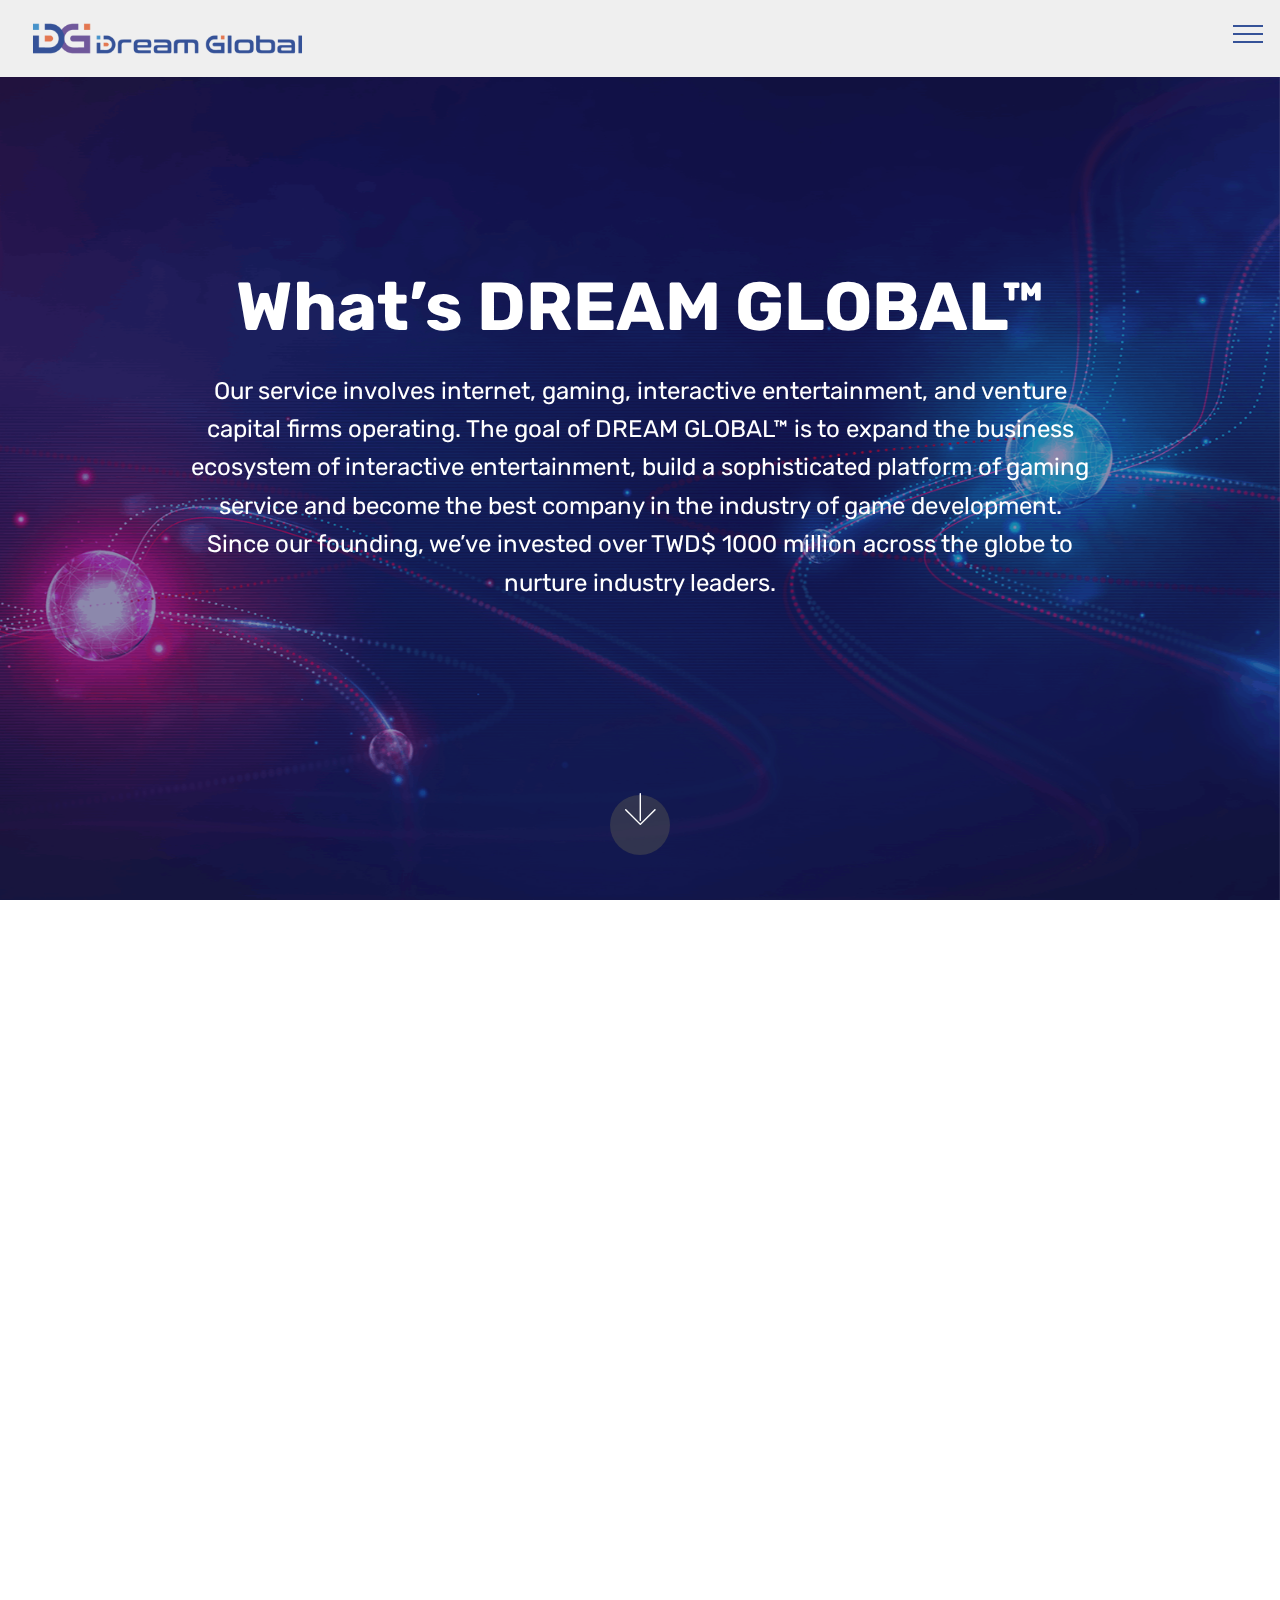
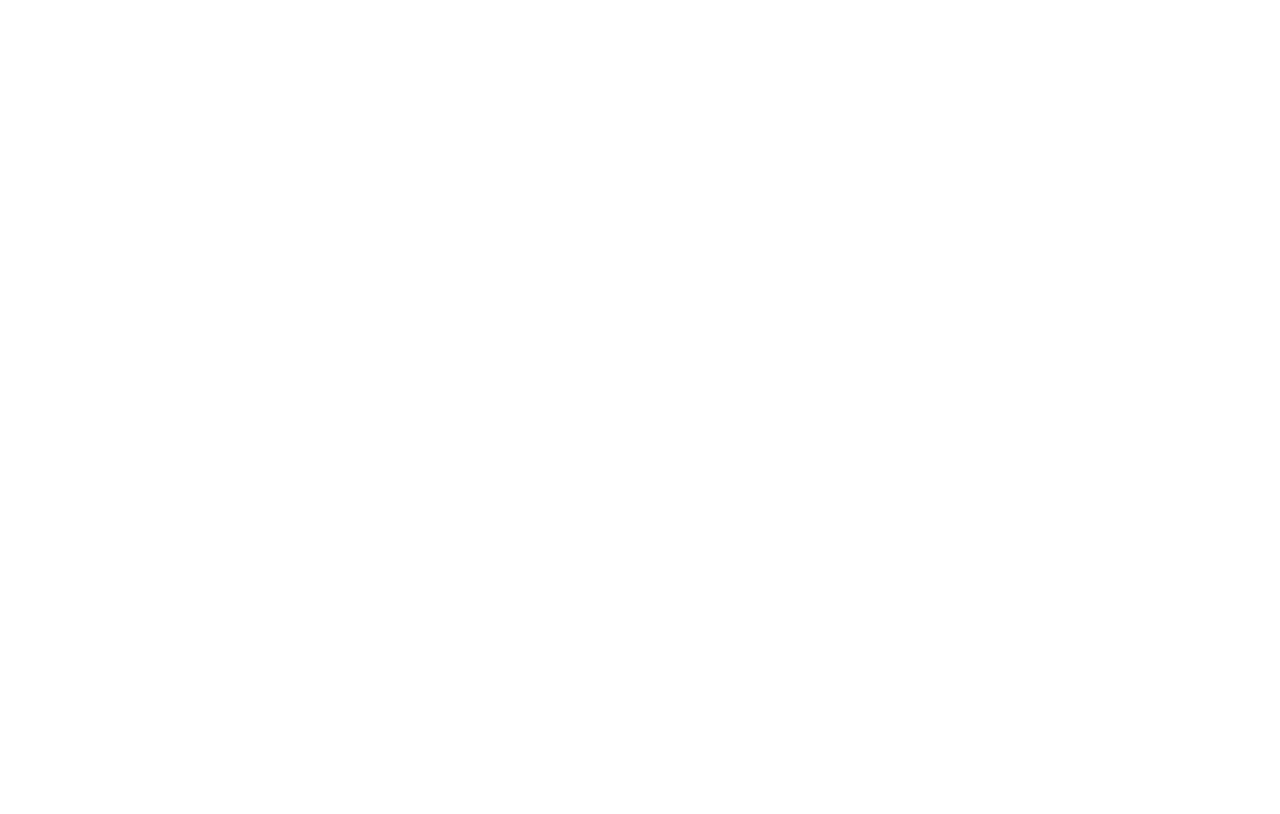
==== page1.html @ ecd55357 "create github pages" ====
<!DOCTYPE html>
<html  >
<head>
  <!-- Site made with Mobirise Website Builder v4.12.2, https://mobirise.com -->
  <meta charset="UTF-8">
  <meta http-equiv="X-UA-Compatible" content="IE=edge">
  <meta name="generator" content="Mobirise v4.12.2, mobirise.com">
  <meta name="viewport" content="width=device-width, initial-scale=1, minimum-scale=1">
  <link rel="shortcut icon" href="assets/images/ico-96x96-1.png" type="image/x-icon">
  <meta name="description" content="Web Site Creator Description">
  
  <title>Dream Global -  About</title>
  <link rel="stylesheet" href="assets/web/assets/mobirise-icons2/mobirise2.css">
  <link rel="stylesheet" href="assets/web/assets/mobirise-icons/mobirise-icons.css">
  <link rel="stylesheet" href="assets/bootstrap/css/bootstrap.min.css">
  <link rel="stylesheet" href="assets/bootstrap/css/bootstrap-grid.min.css">
  <link rel="stylesheet" href="assets/bootstrap/css/bootstrap-reboot.min.css">
  <link rel="stylesheet" href="assets/animatecss/animate.min.css">
  <link rel="stylesheet" href="assets/tether/tether.min.css">
  <link rel="stylesheet" href="assets/dropdown/css/style.css">
  <link rel="stylesheet" href="assets/theme/css/style.css">
  <link rel="preload" as="style" href="assets/mobirise/css/mbr-additional.css"><link rel="stylesheet" href="assets/mobirise/css/mbr-additional.css" type="text/css">
  
  
  
</head>
<body>
  <section class="menu cid-rRZWZWyeDk" once="menu" id="menu1-v">

    

    <nav class="navbar navbar-expand beta-menu navbar-dropdown align-items-center navbar-fixed-top collapsed">
        <button class="navbar-toggler navbar-toggler-right" type="button" data-toggle="collapse" data-target="#navbarSupportedContent" aria-controls="navbarSupportedContent" aria-expanded="false" aria-label="Toggle navigation">
            <div class="hamburger">
                <span></span>
                <span></span>
                <span></span>
                <span></span>
            </div>
        </button>
        <div class="menu-logo">
            <div class="navbar-brand">
                <span class="navbar-logo">
                    <a href="index.html">
                         <img src="assets/images/dgs-logo-888x178.png" alt="Mobirise" title="" style="height: 3.8rem;">
                    </a>
                </span>
                
            </div>
        </div>
        <div class="collapse navbar-collapse" id="navbarSupportedContent">
            <ul class="navbar-nav nav-dropdown" data-app-modern-menu="true"><li class="nav-item">
                    <a class="nav-link link text-secondary display-4" href="page1.html"><span class="mobi-mbri mobi-mbri-rocket mbr-iconfont mbr-iconfont-btn" style="font-size: 16px;"></span>About</a>
                </li><li class="nav-item"><a class="nav-link link text-secondary display-4" href="page2.html"><span class="mobi-mbri mobi-mbri-idea mbr-iconfont mbr-iconfont-btn" style="font-size: 16px;"></span>Investment</a></li><li class="nav-item">
                    <a class="nav-link link text-secondary display-4" href="page3.html"><span class="mobi-mbri mobi-mbri-features mbr-iconfont mbr-iconfont-btn" style="font-size: 16px;"></span>Service</a>
                </li><li class="nav-item"><a class="nav-link link text-secondary display-4" href="page4.html"><span class="mobi-mbri mobi-mbri-users mbr-iconfont mbr-iconfont-btn" style="font-size: 16px;"></span>Team</a></li><li class="nav-item"><a class="nav-link link text-secondary display-4" href="page5.html"><span class="mobi-mbri mobi-mbri-extension mbr-iconfont mbr-iconfont-btn" style="font-size: 16px;"></span>Join</a></li><li class="nav-item"><a class="nav-link link text-secondary display-4" href="page6.html"><span class="mobi-mbri mobi-mbri-globe-2 mbr-iconfont mbr-iconfont-btn" style="font-size: 16px;"></span>中文 &nbsp; &nbsp;</a></li></ul>
            <div class="navbar-buttons mbr-section-btn"><a class="btn btn-sm btn-primary display-4" href="https://mobirise.com">
                    <span class="mbri-save mbr-iconfont mbr-iconfont-btn "></span>
                    Try It Now!
                </a></div>
        </div>
    </nav>
</section>

<section class="engine"><a href="https://mobirise.info/m">site design templates</a></section><section class="cid-rS30r1LKdH mbr-fullscreen mbr-parallax-background" id="header2-z">

    

    <div class="mbr-overlay" style="opacity: 0.5; background-color: rgb(32, 27, 95);"></div>

    <div class="container align-center">
        <div class="row justify-content-md-center">
            <div class="mbr-white col-md-10">
                <h1 class="mbr-section-title mbr-bold pb-3 mbr-fonts-style display-1">
                    What’s DREAM GLOBAL™</h1>
                
                <p class="mbr-text pb-3 mbr-fonts-style display-5">Our service involves internet, gaming, interactive entertainment, and venture capital firms operating. The goal of DREAM GLOBAL™ is to expand the business ecosystem of interactive entertainment, build a sophisticated platform of gaming service and become the best company in the industry of game development.<br>Since our founding, we’ve invested over TWD$ 1000 million across the globe to nurture industry leaders.</p>
                
            </div>
        </div>
    </div>
    <div class="mbr-arrow hidden-sm-down" aria-hidden="true">
        <a href="#next">
            <i class="mbri-down mbr-iconfont"></i>
        </a>
    </div>
</section>

<section class="mbr-section content4 cid-rS30tvcHy0" id="content4-10">

    

    <div class="container">
        <div class="media-container-row">
            <div class="title col-12 col-md-8">
                <h2 class="align-center pb-3 mbr-fonts-style display-2">Depth of Expertise</h2>
                <h3 class="mbr-section-subtitle align-center mbr-light mbr-fonts-style display-5">The DREAM GLOBAL – with over 500 Researchers and developers are involved with internet, gaming, interactive entertainment and more –The DREAM GLOBAL brings a depth of tech expertise that few investment firms can rival. We support the R&amp;D of our portfolio companies, and this expertise gives us a formidable edge.</h3>
                
            </div>
        </div>
    </div>
</section>

<section class="cid-rS30uKpSV4" id="image4-11">
    <!-- Block parameters controls (Blue "Gear" panel) -->
    
    <!-- End block parameters -->
    <div class="container images-container">
            <div class="media-container-row" style="width: 79%;">
                <div class="img-item item1" style="width: 104%;">
                    <img src="assets/images/2-1-1086x724.jpeg" alt="" title="">
                    
                </div>
                <div class="img-item">
                    <img src="assets/images/1337-1-626x384.jpeg" alt="" title="">
                    
                </div>
            </div>
    </div>
</section>

<section class="mbr-section content4 cid-rS30xZT9s1" id="content4-12">

    

    <div class="container">
        <div class="media-container-row">
            <div class="title col-12 col-md-8">
                <h2 class="align-center pb-3 mbr-fonts-style display-2">Breadth of Resources</h2>
                <h3 class="mbr-section-subtitle align-center mbr-light mbr-fonts-style display-5">For nearly a decade, we’ve also built a global system of partnerships. This network allows the DREAM GLOBAL to secure virtually any resource, support and mentorship a portfolio company needs.</h3>
                
            </div>
        </div>
    </div>
</section>

<section class="cid-rS30yCLTyT" id="image4-13">
    <!-- Block parameters controls (Blue "Gear" panel) -->
    
    <!-- End block parameters -->
    <div class="container images-container">
            <div class="media-container-row" style="width: 79%;">
                <div class="img-item item1" style="width: 104%;">
                    <img src="assets/images/2112-846x571.jpeg" alt="" title="">
                    
                </div>
                <div class="img-item">
                    <img src="assets/images/869-844x475.jpeg" alt="" title="">
                    
                </div>
            </div>
    </div>
</section>

<section once="footers" class="cid-rVlB4Bg92C mbr-reveal" id="footer6-3c">

    

    

    <div class="container">
        <div class="media-container-row align-center mbr-white">
            <div class="col-12">
                <p class="mbr-text mb-0 mbr-fonts-style display-7">
                    © Copyright 2019 Dream Glabal - All Rights Reserved
                </p>
            </div>
        </div>
    </div>
</section>


  <script src="assets/popper/popper.min.js"></script>
  <script src="assets/web/assets/jquery/jquery.min.js"></script>
  <script src="assets/bootstrap/js/bootstrap.min.js"></script>
  <script src="assets/smoothscroll/smooth-scroll.js"></script>
  <script src="assets/touchswipe/jquery.touch-swipe.min.js"></script>
  <script src="assets/viewportchecker/jquery.viewportchecker.js"></script>
  <script src="assets/parallax/jarallax.min.js"></script>
  <script src="assets/tether/tether.min.js"></script>
  <script src="assets/dropdown/js/nav-dropdown.js"></script>
  <script src="assets/dropdown/js/navbar-dropdown.js"></script>
  <script src="assets/theme/js/script.js"></script>
  
  
 <div id="scrollToTop" class="scrollToTop mbr-arrow-up"><a style="text-align: center;"><i class="mbr-arrow-up-icon mbr-arrow-up-icon-cm cm-icon cm-icon-smallarrow-up"></i></a></div>
    <input name="animation" type="hidden">
  </body>
</html>
---- assets/web/assets/mobirise-icons2/mobirise2.css ----
@font-face {
  font-family: 'Moririse2';
  font-display: swap;
  src:  url('mobirise2.eot?f2bix4');
  src:  url('mobirise2.eot?f2bix4#iefix') format('embedded-opentype'),
    url('mobirise2.ttf?f2bix4') format('truetype'),
    url('mobirise2.woff?f2bix4') format('woff'),
    url('mobirise2.svg?f2bix4#mobirise2') format('svg');
  font-weight: normal;
  font-style: normal;
}

[class^="mobi-"], [class*=" mobi-"] {
  /* use !important to prevent issues with browser extensions that change fonts */
  font-family: 'Moririse2' !important;
  speak: none;
  font-style: normal;
  font-weight: normal;
  font-variant: normal;
  text-transform: none;
  line-height: 1;

  /* Better Font Rendering =========== */
  -webkit-font-smoothing: antialiased;
  -moz-osx-font-smoothing: grayscale;
}

.mobi-mbri-add-submenu:before {
  content: "\e900";
}
.mobi-mbri-alert:before {
  content: "\e901";
}
.mobi-mbri-align-center:before {
  content: "\e902";
}
.mobi-mbri-align-justify:before {
  content: "\e903";
}
.mobi-mbri-align-left:before {
  content: "\e904";
}
.mobi-mbri-align-right:before {
  content: "\e905";
}
.mobi-mbri-android:before {
  content: "\e906";
}
.mobi-mbri-apple:before {
  content: "\e907";
}
.mobi-mbri-arrow-down:before {
  content: "\e908";
}
.mobi-mbri-arrow-next:before {
  content: "\e909";
}
.mobi-mbri-arrow-prev:before {
  content: "\e90a";
}
.mobi-mbri-arrow-up:before {
  content: "\e90b";
}
.mobi-mbri-bold:before {
  content: "\e90c";
}
.mobi-mbri-bookmark:before {
  content: "\e90d";
}
.mobi-mbri-bootstrap:before {
  content: "\e90e";
}
.mobi-mbri-briefcase:before {
  content: "\e90f";
}
.mobi-mbri-browse:before {
  content: "\e910";
}
.mobi-mbri-bulleted-list:before {
  content: "\e911";
}
.mobi-mbri-calendar:before {
  content: "\e912";
}
.mobi-mbri-camera:before {
  content: "\e913";
}
.mobi-mbri-cart-add:before {
  content: "\e914";
}
.mobi-mbri-cart-full:before {
  content: "\e915";
}
.mobi-mbri-cash:before {
  content: "\e916";
}
.mobi-mbri-change-style:before {
  content: "\e917";
}
.mobi-mbri-chat:before {
  content: "\e918";
}
.mobi-mbri-clock:before {
  content: "\e919";
}
.mobi-mbri-close:before {
  content: "\e91a";
}
.mobi-mbri-cloud:before {
  content: "\e91b";
}
.mobi-mbri-code:before {
  content: "\e91c";
}
.mobi-mbri-contact-form:before {
  content: "\e91d";
}
.mobi-mbri-credit-card:before {
  content: "\e91e";
}
.mobi-mbri-cursor-click:before {
  content: "\e91f";
}
.mobi-mbri-cust-feedback:before {
  content: "\e920";
}
.mobi-mbri-database:before {
  content: "\e921";
}
.mobi-mbri-delivery:before {
  content: "\e922";
}
.mobi-mbri-desktop:before {
  content: "\e923";
}
.mobi-mbri-devices:before {
  content: "\e924";
}
.mobi-mbri-down:before {
  content: "\e925";
}
.mobi-mbri-download-2:before {
  content: "\e926";
}
.mobi-mbri-download:before {
  content: "\e927";
}
.mobi-mbri-drag-n-drop-2:before {
  content: "\e928";
}
.mobi-mbri-drag-n-drop:before {
  content: "\e929";
}
.mobi-mbri-edit-2:before {
  content: "\e92a";
}
.mobi-mbri-edit:before {
  content: "\e92b";
}
.mobi-mbri-error:before {
  content: "\e92c";
}
.mobi-mbri-extension:before {
  content: "\e92d";
}
.mobi-mbri-features:before {
  content: "\e92e";
}
.mobi-mbri-file:before {
  content: "\e92f";
}
.mobi-mbri-flag:before {
  content: "\e930";
}
.mobi-mbri-folder:before {
  content: "\e931";
}
.mobi-mbri-gift:before {
  content: "\e932";
}
.mobi-mbri-github:before {
  content: "\e933";
}
.mobi-mbri-globe-2:before {
  content: "\e934";
}
.mobi-mbri-globe:before {
  content: "\e935";
}
.mobi-mbri-growing-chart:before {
  content: "\e936";
}
.mobi-mbri-hearth:before {
  content: "\e937";
}
.mobi-mbri-help:before {
  content: "\e938";
}
.mobi-mbri-home:before {
  content: "\e939";
}
.mobi-mbri-hot-cup:before {
  content: "\e93a";
}
.mobi-mbri-idea:before {
  content: "\e93b";
}
.mobi-mbri-image-gallery:before {
  content: "\e93c";
}
.mobi-mbri-image-slider:before {
  content: "\e93d";
}
.mobi-mbri-info:before {
  content: "\e93e";
}
.mobi-mbri-italic:before {
  content: "\e93f";
}
.mobi-mbri-key:before {
  content: "\e940";
}
.mobi-mbri-laptop:before {
  content: "\e941";
}
.mobi-mbri-layers:before {
  content: "\e942";
}
.mobi-mbri-left-right:before {
  content: "\e943";
}
.mobi-mbri-left:before {
  content: "\e944";
}
.mobi-mbri-letter:before {
  content: "\e945";
}
.mobi-mbri-like:before {
  content: "\e946";
}
.mobi-mbri-link:before {
  content: "\e947";
}
.mobi-mbri-lock:before {
  content: "\e948";
}
.mobi-mbri-login:before {
  content: "\e949";
}
.mobi-mbri-logout:before {
  content: "\e94a";
}
.mobi-mbri-magic-stick:before {
  content: "\e94b";
}
.mobi-mbri-map-pin:before {
  content: "\e94c";
}
.mobi-mbri-menu:before {
  content: "\e94d";
}
.mobi-mbri-mobile-2:before {
  content: "\e94e";
}
.mobi-mbri-mobile-horizontal:before {
  content: "\e94f";
}
.mobi-mbri-mobile:before {
  content: "\e950";
}
.mobi-mbri-mobirise:before {
  content: "\e951";
}
.mobi-mbri-more-horizontal:before {
  content: "\e952";
}
.mobi-mbri-more-vertical:before {
  content: "\e953";
}
.mobi-mbri-music:before {
  content: "\e954";
}
.mobi-mbri-new-file:before {
  content: "\e955";
}
.mobi-mbri-numbered-list:before {
  content: "\e956";
}
.mobi-mbri-opened-folder:before {
  content: "\e957";
}
.mobi-mbri-pages:before {
  content: "\e958";
}
.mobi-mbri-paper-plane:before {
  content: "\e959";
}
.mobi-mbri-paperclip:before {
  content: "\e95a";
}
.mobi-mbri-phone:before {
  content: "\e95b";
}
.mobi-mbri-photo:before {
  content: "\e95c";
}
.mobi-mbri-photos:before {
  content: "\e95d";
}
.mobi-mbri-pin:before {
  content: "\e95e";
}
.mobi-mbri-play:before {
  content: "\e95f";
}
.mobi-mbri-plus:before {
  content: "\e960";
}
.mobi-mbri-preview:before {
  content: "\e961";
}
.mobi-mbri-print:before {
  content: "\e962";
}
.mobi-mbri-protect:before {
  content: "\e963";
}
.mobi-mbri-question:before {
  content: "\e964";
}
.mobi-mbri-quote-left:before {
  content: "\e965";
}
.mobi-mbri-quote-right:before {
  content: "\e966";
}
.mobi-mbri-redo:before {
  content: "\e967";
}
.mobi-mbri-refresh:before {
  content: "\e968";
}
.mobi-mbri-responsive-2:before {
  content: "\e969";
}
.mobi-mbri-responsive:before {
  content: "\e96a";
}
.mobi-mbri-right:before {
  content: "\e96b";
}
.mobi-mbri-rocket:before {
  content: "\e96c";
}
.mobi-mbri-sad-face:before {
  content: "\e96d";
}
.mobi-mbri-sale:before {
  content: "\e96e";
}
.mobi-mbri-save:before {
  content: "\e96f";
}
.mobi-mbri-search:before {
  content: "\e970";
}
.mobi-mbri-setting-2:before {
  content: "\e971";
}
.mobi-mbri-setting-3:before {
  content: "\e972";
}
.mobi-mbri-setting:before {
  content: "\e973";
}
.mobi-mbri-share:before {
  content: "\e974";
}
.mobi-mbri-shopping-bag:before {
  content: "\e975";
}
.mobi-mbri-shopping-basket:before {
  content: "\e976";
}
.mobi-mbri-shopping-cart:before {
  content: "\e977";
}
.mobi-mbri-sites:before {
  content: "\e978";
}
.mobi-mbri-smile-face:before {
  content: "\e979";
}
.mobi-mbri-speed:before {
  content: "\e97a";
}
.mobi-mbri-star:before {
  content: "\e97b";
}
.mobi-mbri-success:before {
  content: "\e97c";
}
.mobi-mbri-sun:before {
  content: "\e97d";
}
.mobi-mbri-sun2:before {
  content: "\e97e";
}
.mobi-mbri-tablet-vertical:before {
  content: "\e97f";
}
.mobi-mbri-tablet:before {
  content: "\e980";
}
.mobi-mbri-target:before {
  content: "\e981";
}
.mobi-mbri-timer:before {
  content: "\e982";
}
.mobi-mbri-to-ftp:before {
  content: "\e983";
}
.mobi-mbri-to-local-drive:before {
  content: "\e984";
}
.mobi-mbri-touch-swipe:before {
  content: "\e985";
}
.mobi-mbri-touch:before {
  content: "\e986";
}
.mobi-mbri-trash:before {
  content: "\e987";
}
.mobi-mbri-underline:before {
  content: "\e988";
}
.mobi-mbri-undo:before {
  content: "\e989";
}
.mobi-mbri-unlink:before {
  content: "\e98a";
}
.mobi-mbri-unlock:before {
  content: "\e98b";
}
.mobi-mbri-up-down:before {
  content: "\e98c";
}
.mobi-mbri-up:before {
  content: "\e98d";
}
.mobi-mbri-update:before {
  content: "\e98e";
}
.mobi-mbri-upload-2:before {
  content: "\e98f";
}
.mobi-mbri-upload:before {
  content: "\e990";
}
.mobi-mbri-user-2:before {
  content: "\e991";
}
.mobi-mbri-user:before {
  content: "\e992";
}
.mobi-mbri-users:before {
  content: "\e993";
}
.mobi-mbri-video-play:before {
  content: "\e994";
}
.mobi-mbri-video:before {
  content: "\e995";
}
.mobi-mbri-watch:before {
  content: "\e996";
}
.mobi-mbri-website-theme-2:before {
  content: "\e997";
}
.mobi-mbri-website-theme:before {
  content: "\e998";
}
.mobi-mbri-wifi:before {
  content: "\e999";
}
.mobi-mbri-windows:before {
  content: "\e99a";
}
.mobi-mbri-zoom-in:before {
  content: "\e99b";
}
.mobi-mbri-zoom-out:before {
  content: "\e99c";
}
---- assets/web/assets/mobirise-icons/mobirise-icons.css ----
@font-face {
  font-family: 'MobiriseIcons';
  src:  url('mobirise-icons.eot?spat4u');
  src:  url('mobirise-icons.eot?spat4u#iefix') format('embedded-opentype'),
    url('mobirise-icons.ttf?spat4u') format('truetype'),
    url('mobirise-icons.woff?spat4u') format('woff'),
    url('mobirise-icons.svg?spat4u#MobiriseIcons') format('svg');
  font-weight: normal;
  font-style: normal;
  font-display: swap;
}

[class^="mbri-"], [class*=" mbri-"] {
  /* use !important to prevent issues with browser extensions that change fonts */
  font-family: MobiriseIcons !important;
  speak: none;
  font-style: normal;
  font-weight: normal;
  font-variant: normal;
  text-transform: none;
  line-height: 1;

  /* Better Font Rendering =========== */
  -webkit-font-smoothing: antialiased;
  -moz-osx-font-smoothing: grayscale;
}

.mbri-add-submenu:before {
  content: "\e900";
}
.mbri-alert:before {
  content: "\e901";
}
.mbri-align-center:before {
  content: "\e902";
}
.mbri-align-justify:before {
  content: "\e903";
}
.mbri-align-left:before {
  content: "\e904";
}
.mbri-align-right:before {
  content: "\e905";
}
.mbri-android:before {
  content: "\e906";
}
.mbri-apple:before {
  content: "\e907";
}
.mbri-arrow-down:before {
  content: "\e908";
}
.mbri-arrow-next:before {
  content: "\e909";
}
.mbri-arrow-prev:before {
  content: "\e90a";
}
.mbri-arrow-up:before {
  content: "\e90b";
}
.mbri-bold:before {
  content: "\e90c";
}
.mbri-bookmark:before {
  content: "\e90d";
}
.mbri-bootstrap:before {
  content: "\e90e";
}
.mbri-briefcase:before {
  content: "\e90f";
}
.mbri-browse:before {
  content: "\e910";
}
.mbri-bulleted-list:before {
  content: "\e911";
}
.mbri-calendar:before {
  content: "\e912";
}
.mbri-camera:before {
  content: "\e913";
}
.mbri-cart-add:before {
  content: "\e914";
}
.mbri-cart-full:before {
  content: "\e915";
}
.mbri-cash:before {
  content: "\e916";
}
.mbri-change-style:before {
  content: "\e917";
}
.mbri-chat:before {
  content: "\e918";
}
.mbri-clock:before {
  content: "\e919";
}
.mbri-close:before {
  content: "\e91a";
}
.mbri-cloud:before {
  content: "\e91b";
}
.mbri-code:before {
  content: "\e91c";
}
.mbri-contact-form:before {
  content: "\e91d";
}
.mbri-credit-card:before {
  content: "\e91e";
}
.mbri-cursor-click:before {
  content: "\e91f";
}
.mbri-cust-feedback:before {
  content: "\e920";
}
.mbri-database:before {
  content: "\e921";
}
.mbri-delivery:before {
  content: "\e922";
}
.mbri-desktop:before {
  content: "\e923";
}
.mbri-devices:before {
  content: "\e924";
}
.mbri-down:before {
  content: "\e925";
}
.mbri-download:before {
  content: "\e989";
}
.mbri-drag-n-drop:before {
  content: "\e927";
}
.mbri-drag-n-drop2:before {
  content: "\e928";
}
.mbri-edit:before {
  content: "\e929";
}
.mbri-edit2:before {
  content: "\e92a";
}
.mbri-error:before {
  content: "\e92b";
}
.mbri-extension:before {
  content: "\e92c";
}
.mbri-features:before {
  content: "\e92d";
}
.mbri-file:before {
  content: "\e92e";
}
.mbri-flag:before {
  content: "\e92f";
}
.mbri-folder:before {
  content: "\e930";
}
.mbri-gift:before {
  content: "\e931";
}
.mbri-github:before {
  content: "\e932";
}
.mbri-globe:before {
  content: "\e933";
}
.mbri-globe-2:before {
  content: "\e934";
}
.mbri-growing-chart:before {
  content: "\e935";
}
.mbri-hearth:before {
  content: "\e936";
}
.mbri-help:before {
  content: "\e937";
}
.mbri-home:before {
  content: "\e938";
}
.mbri-hot-cup:before {
  content: "\e939";
}
.mbri-idea:before {
  content: "\e93a";
}
.mbri-image-gallery:before {
  content: "\e93b";
}
.mbri-image-slider:before {
  content: "\e93c";
}
.mbri-info:before {
  content: "\e93d";
}
.mbri-italic:before {
  content: "\e93e";
}
.mbri-key:before {
  content: "\e93f";
}
.mbri-laptop:before {
  content: "\e940";
}
.mbri-layers:before {
  content: "\e941";
}
.mbri-left-right:before {
  content: "\e942";
}
.mbri-left:before {
  content: "\e943";
}
.mbri-letter:before {
  content: "\e944";
}
.mbri-like:before {
  content: "\e945";
}
.mbri-link:before {
  content: "\e946";
}
.mbri-lock:before {
  content: "\e947";
}
.mbri-login:before {
  content: "\e948";
}
.mbri-logout:before {
  content: "\e949";
}
.mbri-magic-stick:before {
  content: "\e94a";
}
.mbri-map-pin:before {
  content: "\e94b";
}
.mbri-menu:before {
  content: "\e94c";
}
.mbri-mobile:before {
  content: "\e94d";
}
.mbri-mobile2:before {
  content: "\e94e";
}
.mbri-mobirise:before {
  content: "\e94f";
}
.mbri-more-horizontal:before {
  content: "\e950";
}
.mbri-more-vertical:before {
  content: "\e951";
}
.mbri-music:before {
  content: "\e952";
}
.mbri-new-file:before {
  content: "\e953";
}
.mbri-numbered-list:before {
  content: "\e954";
}
.mbri-opened-folder:before {
  content: "\e955";
}
.mbri-pages:before {
  content: "\e956";
}
.mbri-paper-plane:before {
  content: "\e957";
}
.mbri-paperclip:before {
  content: "\e958";
}
.mbri-photo:before {
  content: "\e959";
}
.mbri-photos:before {
  content: "\e95a";
}
.mbri-pin:before {
  content: "\e95b";
}
.mbri-play:before {
  content: "\e95c";
}
.mbri-plus:before {
  content: "\e95d";
}
.mbri-preview:before {
  content: "\e95e";
}
.mbri-print:before {
  content: "\e95f";
}
.mbri-protect:before {
  content: "\e960";
}
.mbri-question:before {
  content: "\e961";
}
.mbri-quote-left:before {
  content: "\e962";
}
.mbri-quote-right:before {
  content: "\e963";
}
.mbri-refresh:before {
  content: "\e964";
}
.mbri-responsive:before {
  content: "\e965";
}
.mbri-right:before {
  content: "\e966";
}
.mbri-rocket:before {
  content: "\e967";
}
.mbri-sad-face:before {
  content: "\e968";
}
.mbri-sale:before {
  content: "\e969";
}
.mbri-save:before {
  content: "\e96a";
}
.mbri-search:before {
  content: "\e96b";
}
.mbri-setting:before {
  content: "\e96c";
}
.mbri-setting2:before {
  content: "\e96d";
}
.mbri-setting3:before {
  content: "\e96e";
}
.mbri-share:before {
  content: "\e96f";
}
.mbri-shopping-bag:before {
  content: "\e970";
}
.mbri-shopping-basket:before {
  content: "\e971";
}
.mbri-shopping-cart:before {
  content: "\e972";
}
.mbri-sites:before {
  content: "\e973";
}
.mbri-smile-face:before {
  content: "\e974";
}
.mbri-speed:before {
  content: "\e975";
}
.mbri-star:before {
  content: "\e976";
}
.mbri-success:before {
  content: "\e977";
}
.mbri-sun:before {
  content: "\e978";
}
.mbri-sun2:before {
  content: "\e979";
}
.mbri-tablet:before {
  content: "\e97a";
}
.mbri-tablet-vertical:before {
  content: "\e97b";
}
.mbri-target:before {
  content: "\e97c";
}
.mbri-timer:before {
  content: "\e97d";
}
.mbri-to-ftp:before {
  content: "\e97e";
}
.mbri-to-local-drive:before {
  content: "\e97f";
}
.mbri-touch-swipe:before {
  content: "\e980";
}
.mbri-touch:before {
  content: "\e981";
}
.mbri-trash:before {
  content: "\e982";
}
.mbri-underline:before {
  content: "\e983";
}
.mbri-unlink:before {
  content: "\e984";
}
.mbri-unlock:before {
  content: "\e985";
}
.mbri-up-down:before {
  content: "\e986";
}
.mbri-up:before {
  content: "\e987";
}
.mbri-update:before {
  content: "\e988";
}
.mbri-upload:before {
 content: "\e926"; 
}
.mbri-user:before {
  content: "\e98a";
}
.mbri-user2:before {
  content: "\e98b";
}
.mbri-users:before {
  content: "\e98c";
}
.mbri-video:before {
  content: "\e98d";
}
.mbri-video-play:before {
  content: "\e98e";
}
.mbri-watch:before {
  content: "\e98f";
}
.mbri-website-theme:before {
  content: "\e990";
}
.mbri-wifi:before {
  content: "\e991";
}
.mbri-windows:before {
  content: "\e992";
}
.mbri-zoom-out:before {
  content: "\e993";
}
.mbri-redo:before {
  content: "\e994";
}
.mbri-undo:before {
  content: "\e995";
}
---- assets/dropdown/css/style.css ----
.navbar-dropdown {
  left: 0;
  padding: 0;
  position: absolute;
  right: 0;
  top: 0;
  transition: all 0.45s ease;
  z-index: 1030;
  background: #282828; }
  .navbar-dropdown .navbar-logo {
    margin-right: 0.8rem;
    transition: margin 0.3s ease-in-out;
    vertical-align: middle; }
    .navbar-dropdown .navbar-logo img {
      height: 3.125rem;
      transition: all 0.3s ease-in-out; }
    .navbar-dropdown .navbar-logo.mbr-iconfont {
      font-size: 3.125rem;
      line-height: 3.125rem; }
  .navbar-dropdown .navbar-caption {
    font-weight: 700;
    white-space: normal;
    vertical-align: -4px;
    line-height: 3.125rem !important; }
    .navbar-dropdown .navbar-caption, .navbar-dropdown .navbar-caption:hover {
      color: inherit;
      text-decoration: none; }
  .navbar-dropdown .mbr-iconfont + .navbar-caption {
    vertical-align: -1px; }
  .navbar-dropdown.navbar-fixed-top {
    position: fixed; }
  .navbar-dropdown .navbar-brand span {
    vertical-align: -4px; }
  .navbar-dropdown.bg-color.transparent {
    background: none; }
  .navbar-dropdown.navbar-short .navbar-brand {
    padding: 0.625rem 0; }
    .navbar-dropdown.navbar-short .navbar-brand span {
      vertical-align: -1px; }
  .navbar-dropdown.navbar-short .navbar-caption {
    line-height: 2.375rem !important;
    vertical-align: -2px; }
  .navbar-dropdown.navbar-short .navbar-logo {
    margin-right: 0.5rem; }
    .navbar-dropdown.navbar-short .navbar-logo img {
      height: 2.375rem; }
    .navbar-dropdown.navbar-short .navbar-logo.mbr-iconfont {
      font-size: 2.375rem;
      line-height: 2.375rem; }
  .navbar-dropdown.navbar-short .mbr-table-cell {
    height: 3.625rem; }
  .navbar-dropdown .navbar-close {
    left: 0.6875rem;
    position: fixed;
    top: 0.75rem;
    z-index: 1000; }
  .navbar-dropdown .hamburger-icon {
    content: "";
    display: inline-block;
    vertical-align: middle;
    width: 16px;
    -webkit-box-shadow: 0 -6px 0 1px #282828,0 0 0 1px #282828,0 6px 0 1px #282828;
    -moz-box-shadow: 0 -6px 0 1px #282828,0 0 0 1px #282828,0 6px 0 1px #282828;
    box-shadow: 0 -6px 0 1px #282828,0 0 0 1px #282828,0 6px 0 1px #282828; }

.dropdown-menu .dropdown-toggle[data-toggle="dropdown-submenu"]::after {
  border-bottom: 0.35em solid transparent;
  border-left: 0.35em solid;
  border-right: 0;
  border-top: 0.35em solid transparent;
  margin-left: 0.3rem; }

.dropdown-menu .dropdown-item:focus {
  outline: 0; }

.nav-dropdown {
  font-size: 0.75rem;
  font-weight: 500;
  height: auto !important; }
  .nav-dropdown .nav-btn {
    padding-left: 1rem; }
  .nav-dropdown .link {
    margin: .667em 1.667em;
    font-weight: 500;
    padding: 0;
    transition: color .2s ease-in-out; }
    .nav-dropdown .link.dropdown-toggle {
      margin-right: 2.583em; }
      .nav-dropdown .link.dropdown-toggle::after {
        margin-left: .25rem;
        border-top: 0.35em solid;
        border-right: 0.35em solid transparent;
        border-left: 0.35em solid transparent;
        border-bottom: 0; }
      .nav-dropdown .link.dropdown-toggle[aria-expanded="true"] {
        margin: 0;
        padding: 0.667em 3.263em  0.667em 1.667em; }
  .nav-dropdown .link::after,
  .nav-dropdown .dropdown-item::after {
    color: inherit; }
  .nav-dropdown .btn {
    font-size: 0.75rem;
    font-weight: 700;
    letter-spacing: 0;
    margin-bottom: 0;
    padding-left: 1.25rem;
    padding-right: 1.25rem; }
  .nav-dropdown .dropdown-menu {
    border-radius: 0;
    border: 0;
    left: 0;
    margin: 0;
    padding-bottom: 1.25rem;
    padding-top: 1.25rem;
    position: relative; }
  .nav-dropdown .dropdown-submenu {
    margin-left: 0.125rem;
    top: 0; }
  .nav-dropdown .dropdown-item {
    font-weight: 500;
    line-height: 2;
    padding: 0.3846em 4.615em 0.3846em 1.5385em;
    position: relative;
    transition: color .2s ease-in-out, background-color .2s ease-in-out; }
    .nav-dropdown .dropdown-item::after {
      margin-top: -0.3077em;
      position: absolute;
      right: 1.1538em;
      top: 50%; }
    .nav-dropdown .dropdown-item:focus, .nav-dropdown .dropdown-item:hover {
      background: none; }

@media (max-width: 767px) {
  .nav-dropdown.navbar-toggleable-sm {
    bottom: 0;
    display: none;
    left: 0;
    overflow-x: hidden;
    position: fixed;
    top: 0;
    transform: translateX(-100%);
    -ms-transform: translateX(-100%);
    -webkit-transform: translateX(-100%);
    width: 18.75rem;
    z-index: 999; } }
.nav-dropdown.navbar-toggleable-xl {
  bottom: 0;
  display: none;
  left: 0;
  overflow-x: hidden;
  position: fixed;
  top: 0;
  transform: translateX(-100%);
  -ms-transform: translateX(-100%);
  -webkit-transform: translateX(-100%);
  width: 18.75rem;
  z-index: 999; }

.nav-dropdown-sm {
  display: block !important;
  overflow-x: hidden;
  overflow: auto;
  padding-top: 3.875rem; }
  .nav-dropdown-sm::after {
    content: "";
    display: block;
    height: 3rem;
    width: 100%; }
  .nav-dropdown-sm.collapse.in ~ .navbar-close {
    display: block !important; }
  .nav-dropdown-sm.collapsing, .nav-dropdown-sm.collapse.in {
    transform: translateX(0);
    -ms-transform: translateX(0);
    -webkit-transform: translateX(0);
    transition: all 0.25s ease-out;
    -webkit-transition: all 0.25s ease-out;
    background: #282828; }
  .nav-dropdown-sm.collapsing[aria-expanded="false"] {
    transform: translateX(-100%);
    -ms-transform: translateX(-100%);
    -webkit-transform: translateX(-100%); }
  .nav-dropdown-sm .nav-item {
    display: block;
    margin-left: 0 !important;
    padding-left: 0; }
  .nav-dropdown-sm .link,
  .nav-dropdown-sm .dropdown-item {
    border-top: 1px dotted rgba(255, 255, 255, 0.1);
    font-size: 0.8125rem;
    line-height: 1.6;
    margin: 0 !important;
    padding: 0.875rem 2.4rem 0.875rem 1.5625rem !important;
    position: relative;
    white-space: normal; }
    .nav-dropdown-sm .link:focus, .nav-dropdown-sm .link:hover,
    .nav-dropdown-sm .dropdown-item:focus,
    .nav-dropdown-sm .dropdown-item:hover {
      background: rgba(0, 0, 0, 0.2) !important;
      color: #c0a375; }
  .nav-dropdown-sm .nav-btn {
    position: relative;
    padding: 1.5625rem 1.5625rem 0 1.5625rem; }
    .nav-dropdown-sm .nav-btn::before {
      border-top: 1px dotted rgba(255, 255, 255, 0.1);
      content: "";
      left: 0;
      position: absolute;
      top: 0;
      width: 100%; }
    .nav-dropdown-sm .nav-btn + .nav-btn {
      padding-top: 0.625rem; }
      .nav-dropdown-sm .nav-btn + .nav-btn::before {
        display: none; }
  .nav-dropdown-sm .btn {
    padding: 0.625rem 0; }
  .nav-dropdown-sm .dropdown-toggle[data-toggle="dropdown-submenu"]::after {
    margin-left: .25rem;
    border-top: 0.35em solid;
    border-right: 0.35em solid transparent;
    border-left: 0.35em solid transparent;
    border-bottom: 0; }
  .nav-dropdown-sm .dropdown-toggle[data-toggle="dropdown-submenu"][aria-expanded="true"]::after {
    border-top: 0;
    border-right: 0.35em solid transparent;
    border-left: 0.35em solid transparent;
    border-bottom: 0.35em solid; }
  .nav-dropdown-sm .dropdown-menu {
    margin: 0;
    padding: 0;
    position: relative;
    top: 0;
    left: 0;
    width: 100%;
    border: 0;
    float: none;
    border-radius: 0;
    background: none; }
  .nav-dropdown-sm .dropdown-submenu {
    left: 100%;
    margin-left: 0.125rem;
    margin-top: -1.25rem;
    top: 0; }

.navbar-toggleable-sm .nav-dropdown .dropdown-menu {
  position: absolute; }

.navbar-toggleable-sm .nav-dropdown .dropdown-submenu {
  left: 100%;
  margin-left: 0.125rem;
  margin-top: -1.25rem;
  top: 0; }

.navbar-toggleable-sm.opened .nav-dropdown .dropdown-menu {
  position: relative; }

.navbar-toggleable-sm.opened .nav-dropdown .dropdown-submenu {
  left: 0;
  margin-left: 00rem;
  margin-top: 0rem;
  top: 0; }

.is-builder .nav-dropdown.collapsing {
  transition: none !important; }

/*# sourceMappingURL=style.css.map */
---- assets/theme/css/style.css ----
/*!
 * Mobirise v4 theme (https://mobirise.com/)
 * Copyright 2017 Mobirise
 */
section {
  background-color: #eeeeee; }

body {
  font-style: normal;
  line-height: 1.5; }

section,
.container,
.container-fluid {
  position: relative;
  word-wrap: break-word; }

a.mbr-iconfont:hover {
  text-decoration: none; }

.article .lead p,
.article .lead ul,
.article .lead ol,
.article .lead pre,
.article .lead blockquote {
  margin-bottom: 0; }

ul,
ol,
pre,
blockquote {
  margin-bottom: 2.3125rem; }

pre {
  background: #f4f4f4;
  padding: 10px 24px;
  white-space: pre-wrap; }

.inactive {
  -webkit-user-select: none;
  -moz-user-select: none;
  -ms-user-select: none;
  user-select: none;
  pointer-events: none;
  -webkit-user-drag: none;
  user-drag: none; }

.mbr-section__comments .row {
  justify-content: center;
  -webkit-justify-content: center; }

a {
  font-style: normal;
  font-weight: 400;
  cursor: pointer; }
  a, a:hover {
    text-decoration: none; }

figure {
  margin-bottom: 0; }

body {
  color: #232323; }

h1,
h2,
h3,
h4,
h5,
h6,
.h1,
.h2,
.h3,
.h4,
.h5,
.h6,
.display-1,
.display-2,
.display-3,
.display-4 {
  line-height: 1;
  word-break: break-word;
  word-wrap: break-word; }

.mbr-section-title {
  font-style: normal;
  line-height: 1.2; }

.mbr-section-subtitle {
  line-height: 1.3; }

.mbr-text {
  font-style: normal;
  line-height: 1.6; }

b,
strong {
  font-weight: bold; }

blockquote {
  padding: 10px 0 10px 20px;
  position: relative;
  border-left: 2px solid;
  border-color: #ff3366; }

input:-webkit-autofill, input:-webkit-autofill:hover, input:-webkit-autofill:focus, input:-webkit-autofill:active {
  transition-delay: 9999s;
  transition-property: background-color, color; }

textarea[type='hidden'] {
  display: none; }

body {
  position: relative; }

section {
  background-position: 50% 50%;
  background-repeat: no-repeat;
  background-size: cover; }
  section .mbr-background-video,
  section .mbr-background-video-preview {
    position: absolute;
    bottom: 0;
    left: 0;
    right: 0;
    top: 0; }

.hidden {
  visibility: hidden; }

.mbr-z-index20 {
  z-index: 20; }

/*! Base colors */
.mbr-white {
  color: #ffffff; }

.mbr-black {
  color: #000000; }

.mbr-bg-white {
  background-color: #ffffff; }

.mbr-bg-black {
  background-color: #000000; }

/*! Text-aligns */
.align-left {
  text-align: left; }

.align-center {
  text-align: center; }

.align-right {
  text-align: right; }

@media (max-width: 767px) {
  .align-left,
  .align-center,
  .align-right,
  .mbr-section-btn,
  .mbr-section-title {
    text-align: center; } }
/*! Font-weight  */
.mbr-light {
  font-weight: 300; }

.mbr-regular {
  font-weight: 400; }

.mbr-semibold {
  font-weight: 500; }

.mbr-bold {
  font-weight: 700; }

/*! Media  */
.media-size-item {
  -webkit-flex: 1 1 auto;
  -moz-flex: 1 1 auto;
  -ms-flex: 1 1 auto;
  -o-flex: 1 1 auto;
  flex: 1 1 auto; }

.media-content {
  -webkit-flex-basis: 100%;
  flex-basis: 100%; }

.media-container-row {
  display: -ms-flexbox;
  display: -webkit-flex;
  display: flex;
  -webkit-flex-direction: row;
  -ms-flex-direction: row;
  flex-direction: row;
  -webkit-flex-wrap: wrap;
  -ms-flex-wrap: wrap;
  flex-wrap: wrap;
  -webkit-justify-content: center;
  -ms-flex-pack: center;
  justify-content: center;
  -webkit-align-content: center;
  -ms-flex-line-pack: center;
  align-content: center;
  -webkit-align-items: start;
  -ms-flex-align: start;
  align-items: start; }
  .media-container-row .media-size-item {
    width: 400px; }

.media-container-column {
  display: -ms-flexbox;
  display: -webkit-flex;
  display: flex;
  -webkit-flex-direction: column;
  -ms-flex-direction: column;
  flex-direction: column;
  -webkit-flex-wrap: wrap;
  -ms-flex-wrap: wrap;
  flex-wrap: wrap;
  -webkit-justify-content: center;
  -ms-flex-pack: center;
  justify-content: center;
  -webkit-align-content: center;
  -ms-flex-line-pack: center;
  align-content: center;
  -webkit-align-items: stretch;
  -ms-flex-align: stretch;
  align-items: stretch; }
  .media-container-column > * {
    width: 100%; }

@media (min-width: 992px) {
  .media-container-row {
    -webkit-flex-wrap: nowrap;
    -ms-flex-wrap: nowrap;
    flex-wrap: nowrap; } }
figure {
  overflow: hidden; }

figure[mbr-media-size] {
  transition: width 0.1s; }

.mbr-figure img,
.mbr-figure iframe {
  display: block;
  width: 100%; }

.card {
  background-color: transparent;
  border: none; }

.card-box {
  width: 100%; }

.card-img {
  text-align: center;
  flex-shrink: 0;
  -webkit-flex-shrink: 0; }

.media {
  max-width: 100%;
  margin: 0 auto; }

.mbr-figure {
  -ms-flex-item-align: center;
  -ms-grid-row-align: center;
  -webkit-align-self: center;
  align-self: center; }

.media-container > div {
  max-width: 100%; }

.mbr-figure img,
.card-img img {
  width: 100%; }

@media (max-width: 991px) {
  .media-size-item {
    width: auto !important; }

  .media {
    width: auto; }

  .mbr-figure {
    width: 100% !important; } }
/*! Buttons */
.btn {
  font-weight: 500;
  border-width: 2px;
  font-style: normal;
  letter-spacing: 1px;
  margin: .4rem .8rem;
  white-space: normal;
  -webkit-transition: all .3s ease-in-out;
  -moz-transition: all .3s ease-in-out;
  transition: all .3s ease-in-out;
  display: inline-flex;
  align-items: center;
  justify-content: center;
  word-break: break-word;
  -webkit-align-items: center;
  -webkit-justify-content: center;
  display: -webkit-inline-flex; }

.btn-sm {
  font-weight: 500;
  letter-spacing: 1px;
  -webkit-transition: all .3s ease-in-out;
  -moz-transition: all .3s ease-in-out;
  transition: all .3s ease-in-out; }

.btn-md {
  font-weight: 500;
  letter-spacing: 1px;
  margin: .4rem .8rem !important;
  -webkit-transition: all .3s ease-in-out;
  -moz-transition: all .3s ease-in-out;
  transition: all .3s ease-in-out; }

.btn-lg {
  font-weight: 500;
  letter-spacing: 1px;
  margin: .4rem .8rem !important;
  -webkit-transition: all .3s ease-in-out;
  -moz-transition: all .3s ease-in-out;
  transition: all .3s ease-in-out; }

.mbr-section-btn {
  margin-left: -0.25rem;
  margin-right: -0.25rem;
  font-size: 0; }

nav .mbr-section-btn {
  margin-left: 0rem;
  margin-right: 0rem; }

.btn-form {
  border-radius: 0; }
  .btn-form:hover {
    cursor: pointer; }

/*! Btn icon margin */
.btn .mbr-iconfont,
.btn.btn-sm .mbr-iconfont {
  cursor: pointer;
  margin-right: 0.5rem; }

.btn.btn-md .mbr-iconfont,
.btn.btn-md .mbr-iconfont {
  margin-right: 0.8rem; }

.mbr-regular {
  font-weight: 400; }

.mbr-semibold {
  font-weight: 500; }

.mbr-bold {
  font-weight: 700; }

[type='submit'] {
  -webkit-appearance: none; }

/*! Full-screen */
.mbr-fullscreen .mbr-overlay {
  min-height: 100vh; }

.mbr-fullscreen {
  display: flex;
  display: -webkit-flex;
  display: -moz-flex;
  display: -ms-flex;
  display: -o-flex;
  align-items: center;
  -webkit-align-items: center;
  min-height: 100vh;
  padding-top: 3rem;
  padding-bottom: 3rem; }

/*! Map */
.map {
  height: 25rem;
  position: relative; }
  .map iframe {
    width: 100%;
    height: 100%; }

.mbr-overlay {
  background-color: #000;
  bottom: 0;
  left: 0;
  opacity: .5;
  position: absolute;
  right: 0;
  top: 0;
  z-index: 0;
  pointer-events: none; }

/* Form */
blockquote {
  font-style: italic;
  padding: 10px 0 10px 20px;
  font-size: 1.09rem;
  position: relative;
  border-width: 3px; }

.form-control {
  background-color: #f5f5f5;
  box-shadow: none;
  color: #565656;
  line-height: 1.43;
  min-height: 3.5em;
  padding: 1.07em .5em; }
  .form-control, .form-control:focus {
    border: 1px solid #e8e8e8; }
  .form-active .form-control:invalid {
    border-color: red; }

.form-control-label {
  position: relative;
  cursor: pointer;
  margin-bottom: .357em;
  padding: 0; }

.alert {
  color: #ffffff;
  border-radius: 0;
  border: 0;
  font-size: .875rem;
  line-height: 1.5;
  margin-bottom: 1.875rem;
  padding: 1.25rem;
  position: relative; }
  .alert.alert-form::after {
    background-color: inherit;
    bottom: -7px;
    content: "";
    display: block;
    height: 14px;
    left: 50%;
    margin-left: -7px;
    position: absolute;
    transform: rotate(45deg);
    width: 14px;
    -webkit-transform: rotate(45deg); }

.form-asterisk {
  font-family: initial;
  position: absolute;
  top: -2px;
  font-weight: normal; }

/*! Scroll to top arrow */
#scrollToTop a i:before {
  content: '';
  position: absolute;
  height: 40%;
  top: 25%;
  background: #fff;
  width: 2px;
  left: calc(50% - 1px); }
#scrollToTop a i:after {
  content: '';
  position: absolute;
  display: block;
  border-top: 2px solid #fff;
  border-right: 2px solid #fff;
  width: 40%;
  height: 40%;
  left: 30%;
  bottom: 30%;
  transform: rotate(135deg);
  -webkit-transform: rotate(135deg); }

.mbr-arrow-up {
  bottom: 25px;
  right: 90px;
  position: fixed;
  text-align: right;
  z-index: 5000;
  color: #ffffff;
  font-size: 32px;
  transform: rotate(180deg);
  -webkit-transform: rotate(180deg); }

.mbr-arrow-up a {
  background: rgba(0, 0, 0, 0.2);
  border-radius: 3px;
  color: #fff;
  display: inline-block;
  height: 60px;
  width: 60px;
  outline-style: none !important;
  position: relative;
  text-decoration: none;
  transition: all 0.3s ease-in-out;
  cursor: pointer;
  text-align: center; }
  .mbr-arrow-up a:hover {
    background-color: rgba(0, 0, 0, 0.4); }
  .mbr-arrow-up a i {
    line-height: 60px; }

.mbr-arrow-up-icon {
  display: block;
  color: #fff; }

.mbr-arrow-up-icon::before {
  content: '\203a';
  display: inline-block;
  font-family: serif;
  font-size: 32px;
  line-height: 1;
  font-style: normal;
  position: relative;
  top: 6px;
  left: -4px;
  -webkit-transform: rotate(-90deg);
  transform: rotate(-90deg); }

/*! Arrow Down */
.mbr-arrow {
  position: absolute;
  bottom: 45px;
  left: 50%;
  width: 60px;
  height: 60px;
  cursor: pointer;
  background-color: rgba(80, 80, 80, 0.5);
  border-radius: 50%;
  -webkit-transform: translateX(-50%);
  transform: translateX(-50%); }
  .mbr-arrow > a {
    display: inline-block;
    text-decoration: none;
    outline-style: none;
    -webkit-animation: arrowdown 1.7s ease-in-out infinite;
    animation: arrowdown 1.7s ease-in-out infinite; }
    .mbr-arrow > a > i {
      position: absolute;
      top: -2px;
      left: 15px;
      font-size: 2rem; }

@keyframes arrowdown {
  0% {
    transform: translateY(0px);
    -webkit-transform: translateY(0px); }
  50% {
    transform: translateY(-5px);
    -webkit-transform: translateY(-5px); }
  100% {
    transform: translateY(0px);
    -webkit-transform: translateY(0px); } }
@-webkit-keyframes arrowdown {
  0% {
    transform: translateY(0px);
    -webkit-transform: translateY(0px); }
  50% {
    transform: translateY(-5px);
    -webkit-transform: translateY(-5px); }
  100% {
    transform: translateY(0px);
    -webkit-transform: translateY(0px); } }
@media (max-width: 500px) {
  .mbr-arrow-up {
    left: 50%;
    right: auto;
    transform: translateX(-50%) rotate(180deg);
    -webkit-transform: translateX(-50%) rotate(180deg); } }
/*Gradients animation*/
@keyframes gradient-animation {
  from {
    background-position: 0% 100%;
    animation-timing-function: ease-in-out; }
  to {
    background-position: 100% 0%;
    animation-timing-function: ease-in-out; } }
@-webkit-keyframes gradient-animation {
  from {
    background-position: 0% 100%;
    animation-timing-function: ease-in-out; }
  to {
    background-position: 100% 0%;
    animation-timing-function: ease-in-out; } }
.bg-gradient {
  background-size: 200% 200%;
  animation: gradient-animation 5s infinite alternate;
  -webkit-animation: gradient-animation 5s infinite alternate; }

.menu .navbar-brand {
  display: -webkit-flex; }
  .menu .navbar-brand span {
    display: flex;
    display: -webkit-flex; }
  .menu .navbar-brand .navbar-caption-wrap {
    display: -webkit-flex; }
  .menu .navbar-brand .navbar-logo img {
    display: -webkit-flex; }
@media (min-width: 768px) and (max-width: 1023px) {
  .menu .navbar-toggleable-sm .navbar-nav {
    display: -webkit-box;
    display: -webkit-flex;
    display: -ms-flexbox; } }
@media (max-width: 1023px) {
  .menu .navbar-collapse {
    max-height: 93.5vh; }
    .menu .navbar-collapse.show {
      overflow: auto; } }
@media (min-width: 1024px) {
  .menu .navbar-nav.nav-dropdown {
    display: -webkit-flex; }
  .menu .navbar-toggleable-sm .navbar-collapse {
    display: -webkit-flex !important; }
  .menu .collapsed .navbar-collapse {
    max-height: 93.5vh; }
    .menu .collapsed .navbar-collapse.show {
      overflow: auto; } }
@media (max-width: 767px) {
  .menu .navbar-collapse {
    max-height: 80vh; } }

/* Others*/
.note-check a[data-value=Rubik] {
  font-style: normal; }

.mbr-arrow a {
  color: #ffffff; }

@media (max-width: 767px) {
  .mbr-arrow {
    display: none; } }
.navbar {
  display: -webkit-flex;
  -webkit-flex-wrap: wrap;
  -webkit-align-items: center;
  -webkit-justify-content: space-between; }

.navbar-collapse {
  -webkit-flex-basis: 100%;
  -webkit-flex-grow: 1;
  -webkit-align-items: center; }

.nav-dropdown .link {
  padding: 0.667em 1.667em !important;
  margin: 0 !important; }

.nav {
  display: -webkit-flex;
  -webkit-flex-wrap: wrap; }

.row {
  display: -webkit-flex;
  -webkit-flex-wrap: wrap; }

.justify-content-center {
  -webkit-justify-content: center; }

.form-inline {
  display: -webkit-flex;
  -webkit-flex-flow: row wrap;
  -webkit-align-items: center; }

.card-wrapper {
  -webkit-flex: 1; }

.carousel-control {
  z-index: 10;
  display: -webkit-flex;
  -webkit-align-items: center;
  -webkit-justify-content: center; }

.carousel-controls {
  display: -webkit-flex; }

.media {
  display: -webkit-flex; }

.form-group:focus {
  outline: none; }

.jq-selectbox__select {
  padding: 1.07em 0.5em;
  position: absolute;
  top: 0;
  left: 0;
  width: 100%; }

.jq-selectbox__dropdown {
  position: absolute;
  top: 100% !important;
  left: 0 !important;
  width: 100% !important; }

.jq-selectbox__trigger-arrow {
  transform: translateY(-50%); }

.jq-selectbox li {
  padding: 1.07em 0.5em; }

input[type='range'] {
  padding-left: 0 !important;
  padding-right: 0 !important; }

.modal-dialog,
.modal-content {
  height: 100%; }

.modal-dialog .carousel-inner {
  height: calc(100vh - 1.75rem); }
  @media (max-width: 575px) {
    .modal-dialog .carousel-inner {
      height: calc(100vh - 1rem); } }

.carousel-item {
  text-align: center; }

.carousel-item img {
  margin: auto; }

.navbar-toggler {
  -webkit-align-self: flex-start;
  -ms-flex-item-align: start;
  align-self: flex-start;
  padding: 0.25rem 0.75rem;
  font-size: 1.25rem;
  line-height: 1;
  background: transparent;
  border: 1px solid transparent;
  -webkit-border-radius: 0.25rem;
  border-radius: 0.25rem; }

.navbar-toggler:focus,
.navbar-toggler:hover {
  text-decoration: none; }

.navbar-toggler-icon {
  display: inline-block;
  width: 1.5em;
  height: 1.5em;
  vertical-align: middle;
  content: '';
  background: no-repeat center center;
  -webkit-background-size: 100% 100%;
  -o-background-size: 100% 100%;
  background-size: 100% 100%; }

.navbar-toggler-left {
  position: absolute;
  left: 1rem; }

.navbar-toggler-right {
  position: absolute;
  right: 1rem; }

@media (max-width: 575px) {
  .navbar-toggleable .navbar-nav .dropdown-menu {
    position: static;
    float: none; }

  .navbar-toggleable > .container {
    padding-right: 0;
    padding-left: 0; } }
@media (min-width: 576px) {
  .navbar-toggleable {
    -webkit-box-orient: horizontal;
    -webkit-box-direction: normal;
    -webkit-flex-direction: row;
    -ms-flex-direction: row;
    flex-direction: row;
    -webkit-flex-wrap: nowrap;
    -ms-flex-wrap: nowrap;
    flex-wrap: nowrap;
    -webkit-box-align: center;
    -webkit-align-items: center;
    -ms-flex-align: center;
    align-items: center; }

  .navbar-toggleable .navbar-nav {
    -webkit-box-orient: horizontal;
    -webkit-box-direction: normal;
    -webkit-flex-direction: row;
    -ms-flex-direction: row;
    flex-direction: row; }

  .navbar-toggleable .navbar-nav .nav-link {
    padding-right: 0.5rem;
    padding-left: 0.5rem; }

  .navbar-toggleable > .container {
    display: -webkit-box;
    display: -webkit-flex;
    display: -ms-flexbox;
    display: flex;
    -webkit-flex-wrap: nowrap;
    -ms-flex-wrap: nowrap;
    flex-wrap: nowrap;
    -webkit-box-align: center;
    -webkit-align-items: center;
    -ms-flex-align: center;
    align-items: center; }

  .navbar-toggleable .navbar-collapse {
    display: -webkit-box !important;
    display: -webkit-flex !important;
    display: -ms-flexbox !important;
    display: flex !important;
    width: 100%; }

  .navbar-toggleable .navbar-toggler {
    display: none; } }
@media (max-width: 767px) {
  .navbar-toggleable-sm .navbar-nav .dropdown-menu {
    position: static;
    float: none; }

  .navbar-toggleable-sm > .container {
    padding-right: 0;
    padding-left: 0; } }
@media (min-width: 768px) {
  .navbar-toggleable-sm {
    -webkit-box-orient: horizontal;
    -webkit-box-direction: normal;
    -webkit-flex-direction: row;
    -ms-flex-direction: row;
    flex-direction: row;
    -webkit-flex-wrap: nowrap;
    -ms-flex-wrap: nowrap;
    flex-wrap: nowrap;
    -webkit-box-align: center;
    -webkit-align-items: center;
    -ms-flex-align: center;
    align-items: center; }

  .navbar-toggleable-sm .navbar-nav {
    -webkit-box-orient: horizontal;
    -webkit-box-direction: normal;
    -webkit-flex-direction: row;
    -ms-flex-direction: row;
    flex-direction: row; }

  .navbar-toggleable-sm .navbar-nav .nav-link {
    padding-right: 0.5rem;
    padding-left: 0.5rem; }

  .navbar-toggleable-sm > .container {
    display: -webkit-box;
    display: -webkit-flex;
    display: -ms-flexbox;
    display: flex;
    -webkit-flex-wrap: nowrap;
    -ms-flex-wrap: nowrap;
    flex-wrap: nowrap;
    -webkit-box-align: center;
    -webkit-align-items: center;
    -ms-flex-align: center;
    align-items: center; }

  .navbar-toggleable-sm .navbar-collapse {
    display: none;
    width: 100%; }

  .navbar-toggleable-sm .navbar-toggler {
    display: none; } }
@media (max-width: 1023px) {
  .navbar-toggleable-md .navbar-nav .dropdown-menu {
    position: static;
    float: none; }

  .navbar-toggleable-md > .container {
    padding-right: 0;
    padding-left: 0; } }
@media (min-width: 1024px) {
  .navbar-toggleable-md {
    -webkit-box-orient: horizontal;
    -webkit-box-direction: normal;
    -webkit-flex-direction: row;
    -ms-flex-direction: row;
    flex-direction: row;
    -webkit-flex-wrap: nowrap;
    -ms-flex-wrap: nowrap;
    flex-wrap: nowrap;
    -webkit-box-align: center;
    -webkit-align-items: center;
    -ms-flex-align: center;
    align-items: center; }

  .navbar-toggleable-md .navbar-nav {
    -webkit-box-orient: horizontal;
    -webkit-box-direction: normal;
    -webkit-flex-direction: row;
    -ms-flex-direction: row;
    flex-direction: row; }

  .navbar-toggleable-md .navbar-nav .nav-link {
    padding-right: 0.5rem;
    padding-left: 0.5rem; }

  .navbar-toggleable-md > .container {
    display: -webkit-box;
    display: -webkit-flex;
    display: -ms-flexbox;
    display: flex;
    -webkit-flex-wrap: nowrap;
    -ms-flex-wrap: nowrap;
    flex-wrap: nowrap;
    -webkit-box-align: center;
    -webkit-align-items: center;
    -ms-flex-align: center;
    align-items: center; }

  .navbar-toggleable-md .navbar-collapse {
    display: -webkit-box !important;
    display: -webkit-flex !important;
    display: -ms-flexbox !important;
    display: flex !important;
    width: 100%; }

  .navbar-toggleable-md .navbar-toggler {
    display: none; } }
@media (max-width: 1199px) {
  .navbar-toggleable-lg .navbar-nav .dropdown-menu {
    position: static;
    float: none; }

  .navbar-toggleable-lg > .container {
    padding-right: 0;
    padding-left: 0; } }
@media (min-width: 1200px) {
  .navbar-toggleable-lg {
    -webkit-box-orient: horizontal;
    -webkit-box-direction: normal;
    -webkit-flex-direction: row;
    -ms-flex-direction: row;
    flex-direction: row;
    -webkit-flex-wrap: nowrap;
    -ms-flex-wrap: nowrap;
    flex-wrap: nowrap;
    -webkit-box-align: center;
    -webkit-align-items: center;
    -ms-flex-align: center;
    align-items: center; }

  .navbar-toggleable-lg .navbar-nav {
    -webkit-box-orient: horizontal;
    -webkit-box-direction: normal;
    -webkit-flex-direction: row;
    -ms-flex-direction: row;
    flex-direction: row; }

  .navbar-toggleable-lg .navbar-nav .nav-link {
    padding-right: 0.5rem;
    padding-left: 0.5rem; }

  .navbar-toggleable-lg > .container {
    display: -webkit-box;
    display: -webkit-flex;
    display: -ms-flexbox;
    display: flex;
    -webkit-flex-wrap: nowrap;
    -ms-flex-wrap: nowrap;
    flex-wrap: nowrap;
    -webkit-box-align: center;
    -webkit-align-items: center;
    -ms-flex-align: center;
    align-items: center; }

  .navbar-toggleable-lg .navbar-collapse {
    display: -webkit-box !important;
    display: -webkit-flex !important;
    display: -ms-flexbox !important;
    display: flex !important;
    width: 100%; }

  .navbar-toggleable-lg .navbar-toggler {
    display: none; } }
.navbar-toggleable-xl {
  -webkit-box-orient: horizontal;
  -webkit-box-direction: normal;
  -webkit-flex-direction: row;
  -ms-flex-direction: row;
  flex-direction: row;
  -webkit-flex-wrap: nowrap;
  -ms-flex-wrap: nowrap;
  flex-wrap: nowrap;
  -webkit-box-align: center;
  -webkit-align-items: center;
  -ms-flex-align: center;
  align-items: center; }

.navbar-toggleable-xl .navbar-nav .dropdown-menu {
  position: static;
  float: none; }

.navbar-toggleable-xl > .container {
  padding-right: 0;
  padding-left: 0; }

.navbar-toggleable-xl .navbar-nav {
  -webkit-box-orient: horizontal;
  -webkit-box-direction: normal;
  -webkit-flex-direction: row;
  -ms-flex-direction: row;
  flex-direction: row; }

.navbar-toggleable-xl .navbar-nav .nav-link {
  padding-right: 0.5rem;
  padding-left: 0.5rem; }

.navbar-toggleable-xl > .container {
  display: -webkit-box;
  display: -webkit-flex;
  display: -ms-flexbox;
  display: flex;
  -webkit-flex-wrap: nowrap;
  -ms-flex-wrap: nowrap;
  flex-wrap: nowrap;
  -webkit-box-align: center;
  -webkit-align-items: center;
  -ms-flex-align: center;
  align-items: center; }

.navbar-toggleable-xl .navbar-collapse {
  display: -webkit-box !important;
  display: -webkit-flex !important;
  display: -ms-flexbox !important;
  display: flex !important;
  width: 100%; }

.navbar-toggleable-xl .navbar-toggler {
  display: none; }

.card-img {
  width: auto; }

.menu .navbar.collapsed:not(.beta-menu) {
  flex-direction: column;
  -webkit-flex-direction: column; }

.carousel-item.active,
.carousel-item-next,
.carousel-item-prev {
  display: -webkit-box;
  display: -webkit-flex;
  display: -ms-flexbox;
  display: flex; }

.note-air-layout .dropup .dropdown-menu,
.note-air-layout .navbar-fixed-bottom .dropdown .dropdown-menu {
  bottom: initial !important; }

html,
body {
  height: auto;
  min-height: 100vh; }

.dropup .dropdown-toggle::after {
  display: none; }

/*# sourceMappingURL=style.css.map */
.engine {
	position: absolute;
	text-indent: -2400px;
	text-align: center;
	padding: 0;
	top: 0;
	left: -2400px;
}
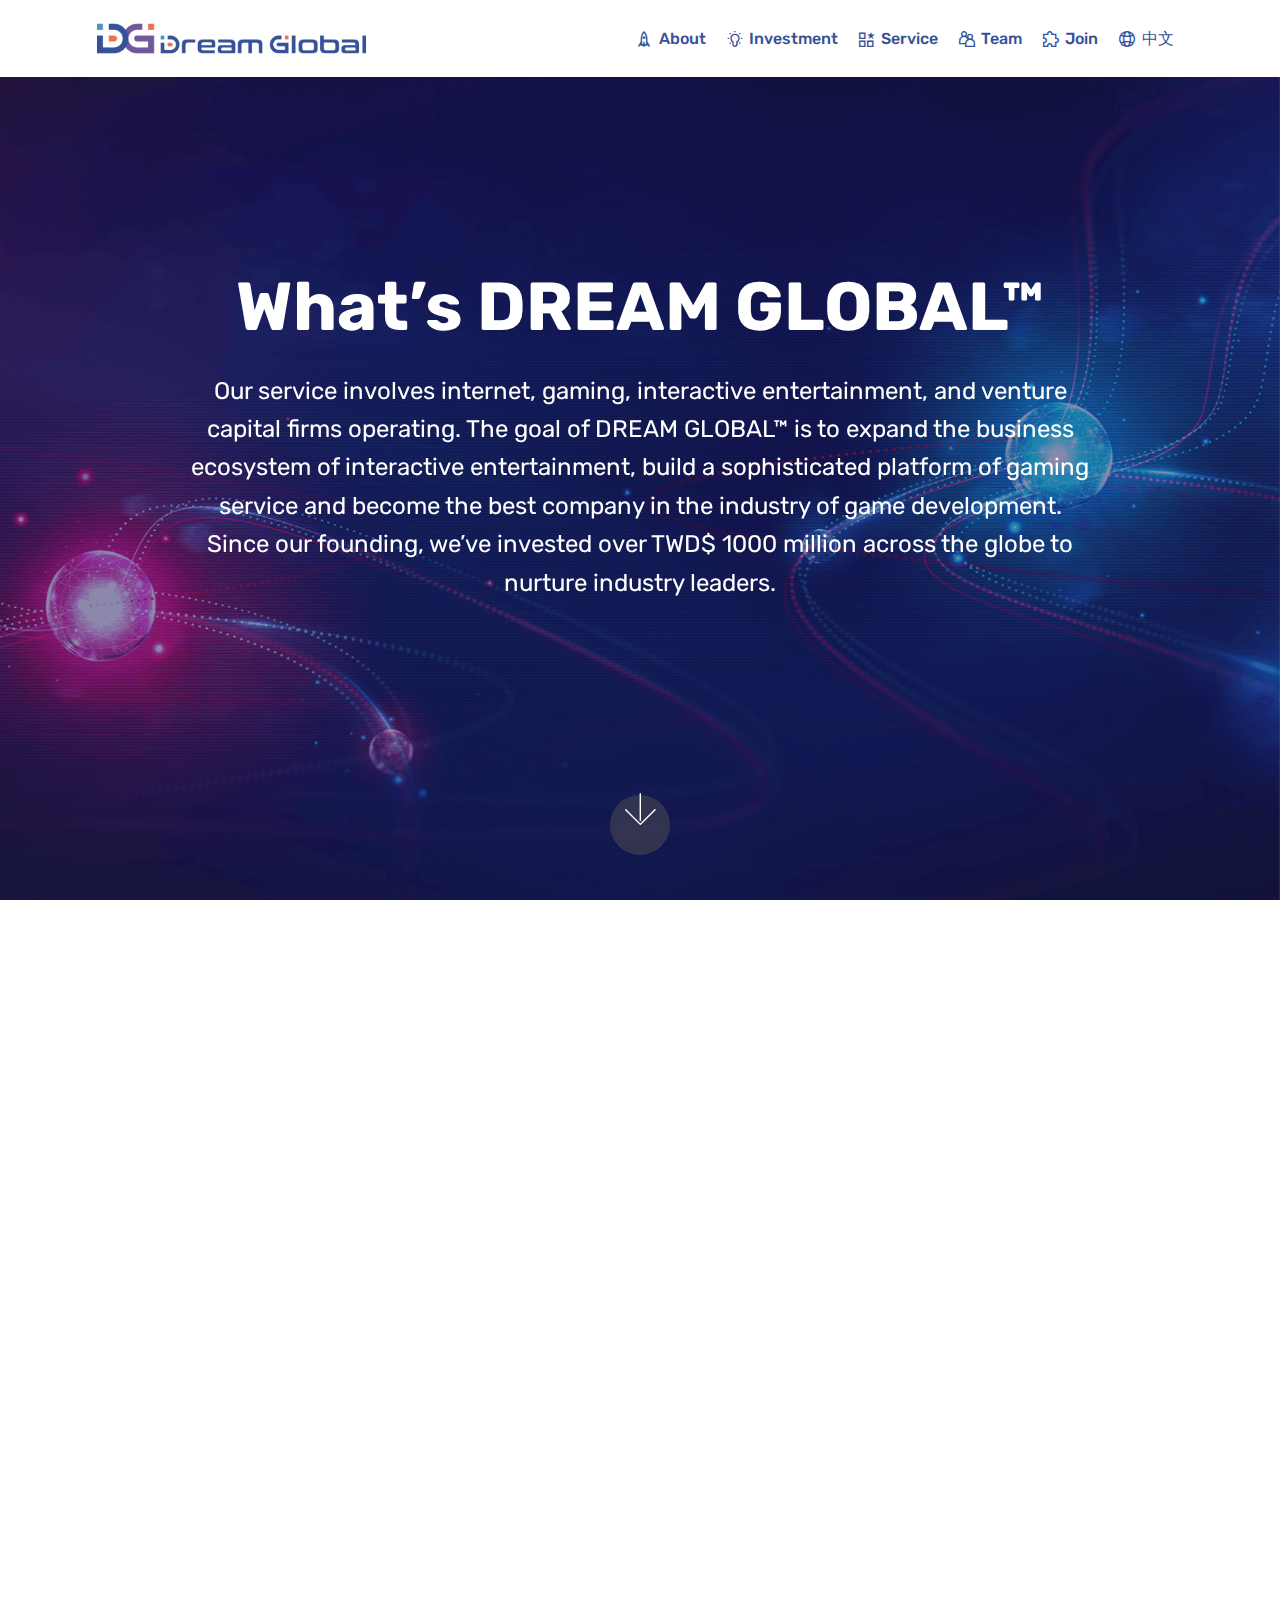
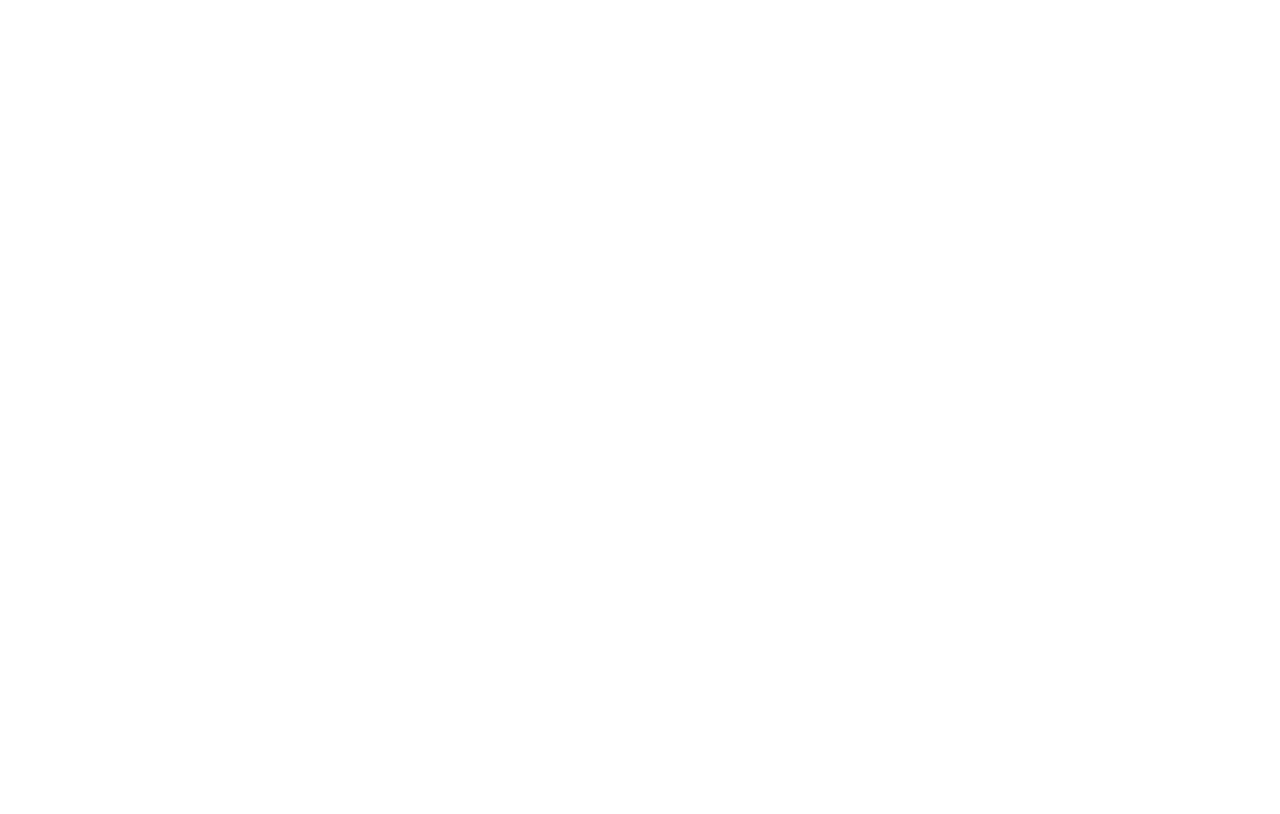
==== commit e4656cb2: "create github pages" ====
--- a/page1.html
+++ b/page1.html
@@ -16,8 +16,8 @@
   <link rel="stylesheet" href="assets/bootstrap/css/bootstrap-grid.min.css">
   <link rel="stylesheet" href="assets/bootstrap/css/bootstrap-reboot.min.css">
   <link rel="stylesheet" href="assets/animatecss/animate.min.css">
+  <link rel="stylesheet" href="assets/dropdown/css/style.css">
   <link rel="stylesheet" href="assets/tether/tether.min.css">
-  <link rel="stylesheet" href="assets/dropdown/css/style.css">
   <link rel="stylesheet" href="assets/theme/css/style.css">
   <link rel="preload" as="style" href="assets/mobirise/css/mbr-additional.css"><link rel="stylesheet" href="assets/mobirise/css/mbr-additional.css" type="text/css">
   
@@ -25,11 +25,11 @@
   
 </head>
 <body>
-  <section class="menu cid-rRZWZWyeDk" once="menu" id="menu1-v">
+  <section class="menu cid-rVEyPnVwTV" once="menu" id="menu1-3i">
 
     
 
-    <nav class="navbar navbar-expand beta-menu navbar-dropdown align-items-center navbar-fixed-top collapsed">
+    <nav class="navbar navbar-expand beta-menu navbar-dropdown align-items-center navbar-fixed-top navbar-toggleable-sm">
         <button class="navbar-toggler navbar-toggler-right" type="button" data-toggle="collapse" data-target="#navbarSupportedContent" aria-controls="navbarSupportedContent" aria-expanded="false" aria-label="Toggle navigation">
             <div class="hamburger">
                 <span></span>
@@ -49,20 +49,17 @@
             </div>
         </div>
         <div class="collapse navbar-collapse" id="navbarSupportedContent">
-            <ul class="navbar-nav nav-dropdown" data-app-modern-menu="true"><li class="nav-item">
-                    <a class="nav-link link text-secondary display-4" href="page1.html"><span class="mobi-mbri mobi-mbri-rocket mbr-iconfont mbr-iconfont-btn" style="font-size: 16px;"></span>About</a>
+            <ul class="navbar-nav nav-dropdown nav-right" data-app-modern-menu="true"><li class="nav-item">
+                    <a class="nav-link link text-secondary display-4" href="page7.html"><span class="mobi-mbri mobi-mbri-rocket mbr-iconfont mbr-iconfont-btn" style="font-size: 16px;"></span>About</a>
                 </li><li class="nav-item"><a class="nav-link link text-secondary display-4" href="page2.html"><span class="mobi-mbri mobi-mbri-idea mbr-iconfont mbr-iconfont-btn" style="font-size: 16px;"></span>Investment</a></li><li class="nav-item">
                     <a class="nav-link link text-secondary display-4" href="page3.html"><span class="mobi-mbri mobi-mbri-features mbr-iconfont mbr-iconfont-btn" style="font-size: 16px;"></span>Service</a>
                 </li><li class="nav-item"><a class="nav-link link text-secondary display-4" href="page4.html"><span class="mobi-mbri mobi-mbri-users mbr-iconfont mbr-iconfont-btn" style="font-size: 16px;"></span>Team</a></li><li class="nav-item"><a class="nav-link link text-secondary display-4" href="page5.html"><span class="mobi-mbri mobi-mbri-extension mbr-iconfont mbr-iconfont-btn" style="font-size: 16px;"></span>Join</a></li><li class="nav-item"><a class="nav-link link text-secondary display-4" href="page6.html"><span class="mobi-mbri mobi-mbri-globe-2 mbr-iconfont mbr-iconfont-btn" style="font-size: 16px;"></span>中文 &nbsp; &nbsp;</a></li></ul>
-            <div class="navbar-buttons mbr-section-btn"><a class="btn btn-sm btn-primary display-4" href="https://mobirise.com">
-                    <span class="mbri-save mbr-iconfont mbr-iconfont-btn "></span>
-                    Try It Now!
-                </a></div>
+            
         </div>
     </nav>
 </section>
 
-<section class="engine"><a href="https://mobirise.info/m">site design templates</a></section><section class="cid-rS30r1LKdH mbr-fullscreen mbr-parallax-background" id="header2-z">
+<section class="engine"><a href="https://mobirise.info/e">make your own site for free</a></section><section class="cid-rS30r1LKdH mbr-fullscreen mbr-parallax-background" id="header2-z">
 
     
 
@@ -174,12 +171,12 @@
   <script src="assets/web/assets/jquery/jquery.min.js"></script>
   <script src="assets/bootstrap/js/bootstrap.min.js"></script>
   <script src="assets/smoothscroll/smooth-scroll.js"></script>
-  <script src="assets/touchswipe/jquery.touch-swipe.min.js"></script>
   <script src="assets/viewportchecker/jquery.viewportchecker.js"></script>
-  <script src="assets/parallax/jarallax.min.js"></script>
-  <script src="assets/tether/tether.min.js"></script>
   <script src="assets/dropdown/js/nav-dropdown.js"></script>
   <script src="assets/dropdown/js/navbar-dropdown.js"></script>
+  <script src="assets/touchswipe/jquery.touch-swipe.min.js"></script>
+  <script src="assets/tether/tether.min.js"></script>
+  <script src="assets/parallax/jarallax.min.js"></script>
   <script src="assets/theme/js/script.js"></script>
   
   
--- a/assets/mobirise/css/mbr-additional.css
+++ b/assets/mobirise/css/mbr-additional.css
@@ -710,48 +710,319 @@
 section.lazy-placeholder:after {
   opacity: 0.3;
 }
-.cid-rRZWZWyeDk .navbar {
+.cid-rVEiHmHD26 {
+  background-image: url("../../../assets/images/index-pic-1920x1097.png");
+}
+.cid-rVEiHmHD26 .icons-media-container {
+  display: flex;
+  -webkit-justify-content: center;
+  justify-content: center;
+  -webkit-flex-direction: row;
+  flex-direction: row;
+  -webkit-flex-wrap: wrap;
+  flex-wrap: wrap;
+  padding-top: 4rem;
+}
+.cid-rVEiHmHD26 .icons-media-container .mbr-iconfont {
+  font-size: 96px;
+  color: #ffffff;
+}
+.cid-rVEiHmHD26 .icons-media-container .icon-block {
+  padding-bottom: 1rem;
+}
+.cid-rVEiHmHD26 .mbr-text {
+  color: #ffffff;
+}
+.cid-rVEiHmHD26 .card {
+  padding-bottom: 1.5rem;
+}
+.cid-rRZX6BwTVF {
+  padding-top: 90px;
+  padding-bottom: 90px;
+  background-image: url("../../../assets/images/post-225-1670x939.jpg");
+}
+@media (min-width: 992px) {
+  .cid-rRZX6BwTVF .mbr-figure {
+    padding-right: 4rem;
+  }
+}
+@media (max-width: 991px) {
+  .cid-rRZX6BwTVF .mbr-figure {
+    padding-bottom: 3rem;
+  }
+}
+@media (max-width: 767px) {
+  .cid-rRZX6BwTVF .mbr-text {
+    text-align: center;
+  }
+}
+.cid-rRZX8CAqCV {
+  padding-top: 90px;
+  padding-bottom: 45px;
+  background-color: #efefef;
+}
+.cid-rRZX8CAqCV .media-container-row {
+  flex-direction: row-reverse;
+  -webkit-flex-direction: row-reverse;
+}
+@media (min-width: 992px) {
+  .cid-rRZX8CAqCV .mbr-figure {
+    padding-right: 4rem;
+    padding-right: 0;
+    padding-left: 4rem;
+  }
+}
+@media (max-width: 991px) {
+  .cid-rRZX8CAqCV .mbr-figure {
+    padding-bottom: 3rem;
+  }
+}
+@media (max-width: 767px) {
+  .cid-rRZX8CAqCV .mbr-text {
+    text-align: center;
+  }
+}
+.cid-rRZX8CAqCV H1 {
+  color: #232323;
+}
+.cid-rRZX8CAqCV H3 {
+  color: #767676;
+}
+.cid-rRZX8CAqCV .mbr-text,
+.cid-rRZX8CAqCV .mbr-section-btn {
+  color: #232323;
+}
+.cid-rVEpqVX4ro {
+  padding-top: 90px;
+  padding-bottom: 90px;
+  background-color: #ffffff;
+}
+.cid-rVEpqVX4ro .mbr-section-subtitle {
+  color: #d77553;
+  font-weight: 300;
+}
+.cid-rVEpqVX4ro .mbr-content-text {
+  color: #767676;
+  margin-bottom: 0;
+}
+.cid-rVEpqVX4ro .card {
+  word-wrap: break-word;
+  flex-shrink: 0;
+  -webkit-flex-shrink: 0;
+}
+.cid-rVEpqVX4ro .img-text {
+  width: 64px;
+  height: 64px;
+  font-size: 32px;
+  border: 2px solid #efefef;
+  border-radius: 50%;
+}
+@media (max-width: 991px) {
+  .cid-rVEpqVX4ro .img-text {
+    width: 48px;
+    height: 48px;
+    font-size: 24px;
+  }
+}
+@media (min-width: 992px) {
+  .cid-rVEpqVX4ro .cards-block {
+    border-top: 2px solid #efefef;
+  }
+}
+.cid-rVEpqVX4ro .cards-block .card {
+  border-bottom: 2px solid #efefef;
+  border-radius: 0;
+}
+.cid-rVEpqVX4ro .cards-container {
+  display: flex;
+  -webkit-flex-direction: row;
+  flex-direction: row;
+  -webkit-flex-wrap: wrap;
+  flex-wrap: wrap;
+  -webkit-justify-content: center;
+  justify-content: center;
+  word-break: break-word;
+}
+@media (max-width: 767px) {
+  .cid-rVEpqVX4ro .panel-item {
+    flex-direction: column;
+    align-items: center;
+  }
+  .cid-rVEpqVX4ro .panel-item .card-img {
+    padding: 0;
+    padding-bottom: 1rem;
+  }
+}
+.cid-rVEpqVX4ro .mbr-section-title {
+  color: #6d6a8f;
+}
+.cid-rRZXa8qzUU {
+  padding-top: 30px;
+  padding-bottom: 90px;
+}
+.cid-rRZXa8qzUU .mbr-section-subtitle {
+  color: #767676;
+  font-weight: 300;
+}
+.cid-rRZXa8qzUU .mbr-content-text {
+  color: #767676;
+}
+.cid-rRZXa8qzUU .card {
+  word-wrap: break-word;
+  flex-shrink: 0;
+  -webkit-flex-shrink: 0;
+}
+.cid-rRZXa8qzUU .mbr-iconfont {
+  font-size: 80px;
+  color: #149dcc;
+}
+.cid-rRZXa8qzUU .cards-container {
+  display: flex;
+  -webkit-flex-direction: row;
+  flex-direction: row;
+  -webkit-flex-wrap: wrap;
+  flex-wrap: wrap;
+  -webkit-justify-content: center;
+  justify-content: center;
+  word-break: break-word;
+}
+.cid-rRZXa8qzUU .media-block {
+  flex-shrink: 0;
+  -webkit-flex-shrink: 0;
+}
+@media (min-width: 992px) {
+  .cid-rRZXa8qzUU .media-block {
+    padding-right: 2rem;
+  }
+}
+.cid-rRZXa8qzUU .cards-block {
+  flex-basis: 100%;
+  -webkit-flex-basis: 100%;
+}
+.cid-rRZXa8qzUU .card-img {
+  display: flex;
+  -webkit-align-items: center;
+  align-items: center;
+  -webkit-flex-wrap: wrap;
+  flex-wrap: wrap;
+}
+@media (max-width: 991px) {
+  .cid-rRZXa8qzUU .media-block {
+    flex-basis: 100%;
+    -webkit-flex-basis: 100%;
+    padding-left: 0;
+    padding-bottom: 2rem;
+  }
+}
+.cid-rRZXa8qzUU .count {
+  color: #ffffff;
+}
+.cid-rRZXa8qzUU H4 {
+  color: #efefef;
+}
+.cid-rRZXdRy19K {
+  padding-top: 120px;
+  padding-bottom: 120px;
+  background-color: #efefef;
+}
+@media (min-width: 992px) {
+  .cid-rRZXdRy19K .mbr-figure {
+    padding-right: 4rem;
+  }
+}
+@media (max-width: 991px) {
+  .cid-rRZXdRy19K .mbr-figure {
+    padding-bottom: 3rem;
+  }
+}
+@media (max-width: 767px) {
+  .cid-rRZXdRy19K .mbr-text {
+    text-align: center;
+  }
+}
+.cid-rRZXdRy19K H3 {
+  color: #232323;
+}
+.cid-rRZXdRy19K .mbr-text,
+.cid-rRZXdRy19K .mbr-section-btn {
+  color: #232323;
+}
+.cid-rRZXexs2gA {
+  padding-top: 120px;
+  padding-bottom: 120px;
+  background-color: #cccccc;
+}
+.cid-rRZXexs2gA .media-container-row {
+  flex-direction: row-reverse;
+  -webkit-flex-direction: row-reverse;
+}
+@media (min-width: 992px) {
+  .cid-rRZXexs2gA .mbr-figure {
+    padding-right: 4rem;
+    padding-right: 0;
+    padding-left: 4rem;
+  }
+}
+@media (max-width: 991px) {
+  .cid-rRZXexs2gA .mbr-figure {
+    padding-bottom: 3rem;
+  }
+}
+@media (max-width: 767px) {
+  .cid-rRZXexs2gA .mbr-text {
+    text-align: center;
+  }
+}
+.cid-rRZXexs2gA H1 {
+  color: #232323;
+}
+.cid-rVlB4Bg92C {
+  padding-top: 30px;
+  padding-bottom: 30px;
+  background-color: #355298;
+}
+.cid-rVEyPnVwTV .navbar {
   padding: .5rem 0;
-  background: #efefef;
+  background: #ffffff;
   transition: none;
   min-height: 77px;
 }
-.cid-rRZWZWyeDk .navbar-dropdown.bg-color.transparent.opened {
-  background: #efefef;
-}
-.cid-rRZWZWyeDk a {
+.cid-rVEyPnVwTV .navbar-dropdown.bg-color.transparent.opened {
+  background: #ffffff;
+}
+.cid-rVEyPnVwTV a {
   font-style: normal;
 }
-.cid-rRZWZWyeDk .nav-item span {
+.cid-rVEyPnVwTV .nav-item span {
   padding-right: 0.4em;
   line-height: 0.5em;
   vertical-align: text-bottom;
   position: relative;
   text-decoration: none;
 }
-.cid-rRZWZWyeDk .nav-item a {
+.cid-rVEyPnVwTV .nav-item a {
   display: flex;
   align-items: center;
   justify-content: center;
   padding: 0.7rem 0 !important;
   margin: 0rem .65rem !important;
 }
-.cid-rRZWZWyeDk .nav-item:focus,
-.cid-rRZWZWyeDk .nav-link:focus {
+.cid-rVEyPnVwTV .nav-item:focus,
+.cid-rVEyPnVwTV .nav-link:focus {
   outline: none;
 }
-.cid-rRZWZWyeDk .btn {
+.cid-rVEyPnVwTV .btn {
   padding: 0.4rem 1.5rem;
   display: inline-flex;
   align-items: center;
 }
-.cid-rRZWZWyeDk .btn .mbr-iconfont {
+.cid-rVEyPnVwTV .btn .mbr-iconfont {
   font-size: 1.6rem;
 }
-.cid-rRZWZWyeDk .menu-logo {
+.cid-rVEyPnVwTV .menu-logo {
   margin-right: auto;
 }
-.cid-rRZWZWyeDk .menu-logo .navbar-brand {
+.cid-rVEyPnVwTV .menu-logo .navbar-brand {
   display: flex;
   margin-left: 5rem;
   padding: 0;
@@ -759,7 +1030,7 @@
   min-height: 3.8rem;
   align-items: center;
 }
-.cid-rRZWZWyeDk .menu-logo .navbar-brand .navbar-caption-wrap {
+.cid-rVEyPnVwTV .menu-logo .navbar-brand .navbar-caption-wrap {
   display: -webkit-flex;
   -webkit-align-items: center;
   align-items: center;
@@ -767,41 +1038,41 @@
   min-width: 7rem;
   margin: .3rem 0;
 }
-.cid-rRZWZWyeDk .menu-logo .navbar-brand .navbar-caption-wrap .navbar-caption {
+.cid-rVEyPnVwTV .menu-logo .navbar-brand .navbar-caption-wrap .navbar-caption {
   line-height: 1.2rem !important;
   padding-right: 2rem;
 }
-.cid-rRZWZWyeDk .menu-logo .navbar-brand .navbar-logo {
+.cid-rVEyPnVwTV .menu-logo .navbar-brand .navbar-logo {
   font-size: 4rem;
   transition: font-size 0.25s;
 }
-.cid-rRZWZWyeDk .menu-logo .navbar-brand .navbar-logo img {
+.cid-rVEyPnVwTV .menu-logo .navbar-brand .navbar-logo img {
   display: flex;
 }
-.cid-rRZWZWyeDk .menu-logo .navbar-brand .navbar-logo .mbr-iconfont {
+.cid-rVEyPnVwTV .menu-logo .navbar-brand .navbar-logo .mbr-iconfont {
   transition: font-size 0.25s;
 }
-.cid-rRZWZWyeDk .navbar-toggleable-sm .navbar-collapse {
+.cid-rVEyPnVwTV .navbar-toggleable-sm .navbar-collapse {
   justify-content: flex-end;
   -webkit-justify-content: flex-end;
   padding-right: 5rem;
   width: auto;
 }
-.cid-rRZWZWyeDk .navbar-toggleable-sm .navbar-collapse .navbar-nav {
+.cid-rVEyPnVwTV .navbar-toggleable-sm .navbar-collapse .navbar-nav {
   flex-wrap: wrap;
   -webkit-flex-wrap: wrap;
   padding-left: 0;
 }
-.cid-rRZWZWyeDk .navbar-toggleable-sm .navbar-collapse .navbar-nav .nav-item {
+.cid-rVEyPnVwTV .navbar-toggleable-sm .navbar-collapse .navbar-nav .nav-item {
   -webkit-align-self: center;
   align-self: center;
 }
-.cid-rRZWZWyeDk .navbar-toggleable-sm .navbar-collapse .navbar-buttons {
+.cid-rVEyPnVwTV .navbar-toggleable-sm .navbar-collapse .navbar-buttons {
   padding-left: 0;
   padding-bottom: 0;
 }
-.cid-rRZWZWyeDk .dropdown .dropdown-menu {
-  background: #efefef;
+.cid-rVEyPnVwTV .dropdown .dropdown-menu {
+  background: #ffffff;
   display: none;
   position: absolute;
   min-width: 5rem;
@@ -809,20 +1080,20 @@
   padding-bottom: 1.4rem;
   text-align: left;
 }
-.cid-rRZWZWyeDk .dropdown .dropdown-menu .dropdown-item {
+.cid-rVEyPnVwTV .dropdown .dropdown-menu .dropdown-item {
   width: auto;
   padding: 0.235em 1.5385em 0.235em 1.5385em !important;
 }
-.cid-rRZWZWyeDk .dropdown .dropdown-menu .dropdown-item::after {
+.cid-rVEyPnVwTV .dropdown .dropdown-menu .dropdown-item::after {
   right: 0.5rem;
 }
-.cid-rRZWZWyeDk .dropdown .dropdown-menu .dropdown-submenu {
+.cid-rVEyPnVwTV .dropdown .dropdown-menu .dropdown-submenu {
   margin: 0;
 }
-.cid-rRZWZWyeDk .dropdown.open > .dropdown-menu {
+.cid-rVEyPnVwTV .dropdown.open > .dropdown-menu {
   display: block;
 }
-.cid-rRZWZWyeDk .navbar-toggleable-sm.opened:after {
+.cid-rVEyPnVwTV .navbar-toggleable-sm.opened:after {
   position: absolute;
   width: 100vw;
   height: 100vh;
@@ -834,28 +1105,28 @@
   -webkit-transform: translateY(100%);
   z-index: 1000;
 }
-.cid-rRZWZWyeDk .navbar.navbar-short {
+.cid-rVEyPnVwTV .navbar.navbar-short {
   min-height: 60px;
   transition: all .2s;
 }
-.cid-rRZWZWyeDk .navbar.navbar-short .navbar-toggler-right {
+.cid-rVEyPnVwTV .navbar.navbar-short .navbar-toggler-right {
   top: 20px;
 }
-.cid-rRZWZWyeDk .navbar.navbar-short .navbar-logo a {
+.cid-rVEyPnVwTV .navbar.navbar-short .navbar-logo a {
   font-size: 2.5rem !important;
   line-height: 2.5rem;
   transition: font-size 0.25s;
 }
-.cid-rRZWZWyeDk .navbar.navbar-short .navbar-logo a .mbr-iconfont {
+.cid-rVEyPnVwTV .navbar.navbar-short .navbar-logo a .mbr-iconfont {
   font-size: 2.5rem !important;
 }
-.cid-rRZWZWyeDk .navbar.navbar-short .navbar-logo a img {
+.cid-rVEyPnVwTV .navbar.navbar-short .navbar-logo a img {
   height: 3rem !important;
 }
-.cid-rRZWZWyeDk .navbar.navbar-short .navbar-brand {
+.cid-rVEyPnVwTV .navbar.navbar-short .navbar-brand {
   min-height: 3rem;
 }
-.cid-rRZWZWyeDk button.navbar-toggler {
+.cid-rVEyPnVwTV button.navbar-toggler {
   width: 31px;
   height: 18px;
   cursor: pointer;
@@ -863,103 +1134,103 @@
   top: 1.5rem;
   right: 1rem;
 }
-.cid-rRZWZWyeDk button.navbar-toggler:focus {
+.cid-rVEyPnVwTV button.navbar-toggler:focus {
   outline: none;
 }
-.cid-rRZWZWyeDk button.navbar-toggler .hamburger span {
+.cid-rVEyPnVwTV button.navbar-toggler .hamburger span {
   position: absolute;
   right: 0;
   width: 30px;
   height: 2px;
   border-right: 5px;
-  background-color: #355298;
-}
-.cid-rRZWZWyeDk button.navbar-toggler .hamburger span:nth-child(1) {
+  background-color: #2f2a70;
+}
+.cid-rVEyPnVwTV button.navbar-toggler .hamburger span:nth-child(1) {
   top: 0;
   transition: all .2s;
 }
-.cid-rRZWZWyeDk button.navbar-toggler .hamburger span:nth-child(2) {
+.cid-rVEyPnVwTV button.navbar-toggler .hamburger span:nth-child(2) {
   top: 8px;
   transition: all .15s;
 }
-.cid-rRZWZWyeDk button.navbar-toggler .hamburger span:nth-child(3) {
+.cid-rVEyPnVwTV button.navbar-toggler .hamburger span:nth-child(3) {
   top: 8px;
   transition: all .15s;
 }
-.cid-rRZWZWyeDk button.navbar-toggler .hamburger span:nth-child(4) {
+.cid-rVEyPnVwTV button.navbar-toggler .hamburger span:nth-child(4) {
   top: 16px;
   transition: all .2s;
 }
-.cid-rRZWZWyeDk nav.opened .hamburger span:nth-child(1) {
+.cid-rVEyPnVwTV nav.opened .hamburger span:nth-child(1) {
   top: 8px;
   width: 0;
   opacity: 0;
   right: 50%;
   transition: all .2s;
 }
-.cid-rRZWZWyeDk nav.opened .hamburger span:nth-child(2) {
+.cid-rVEyPnVwTV nav.opened .hamburger span:nth-child(2) {
   -webkit-transform: rotate(45deg);
   transform: rotate(45deg);
   transition: all .25s;
 }
-.cid-rRZWZWyeDk nav.opened .hamburger span:nth-child(3) {
+.cid-rVEyPnVwTV nav.opened .hamburger span:nth-child(3) {
   -webkit-transform: rotate(-45deg);
   transform: rotate(-45deg);
   transition: all .25s;
 }
-.cid-rRZWZWyeDk nav.opened .hamburger span:nth-child(4) {
+.cid-rVEyPnVwTV nav.opened .hamburger span:nth-child(4) {
   top: 8px;
   width: 0;
   opacity: 0;
   right: 50%;
   transition: all .2s;
 }
-.cid-rRZWZWyeDk .collapsed.navbar-expand {
+.cid-rVEyPnVwTV .collapsed.navbar-expand {
   flex-direction: column;
 }
-.cid-rRZWZWyeDk .collapsed .btn {
+.cid-rVEyPnVwTV .collapsed .btn {
   display: flex;
 }
-.cid-rRZWZWyeDk .collapsed .navbar-collapse {
+.cid-rVEyPnVwTV .collapsed .navbar-collapse {
   display: none !important;
   padding-right: 0 !important;
 }
-.cid-rRZWZWyeDk .collapsed .navbar-collapse.collapsing,
-.cid-rRZWZWyeDk .collapsed .navbar-collapse.show {
+.cid-rVEyPnVwTV .collapsed .navbar-collapse.collapsing,
+.cid-rVEyPnVwTV .collapsed .navbar-collapse.show {
   display: block !important;
 }
-.cid-rRZWZWyeDk .collapsed .navbar-collapse.collapsing .navbar-nav,
-.cid-rRZWZWyeDk .collapsed .navbar-collapse.show .navbar-nav {
+.cid-rVEyPnVwTV .collapsed .navbar-collapse.collapsing .navbar-nav,
+.cid-rVEyPnVwTV .collapsed .navbar-collapse.show .navbar-nav {
   display: block;
   text-align: center;
 }
-.cid-rRZWZWyeDk .collapsed .navbar-collapse.collapsing .navbar-nav .nav-item,
-.cid-rRZWZWyeDk .collapsed .navbar-collapse.show .navbar-nav .nav-item {
+.cid-rVEyPnVwTV .collapsed .navbar-collapse.collapsing .navbar-nav .nav-item,
+.cid-rVEyPnVwTV .collapsed .navbar-collapse.show .navbar-nav .nav-item {
   clear: both;
 }
-.cid-rRZWZWyeDk .collapsed .navbar-collapse.collapsing .navbar-nav .nav-item:last-child,
-.cid-rRZWZWyeDk .collapsed .navbar-collapse.show .navbar-nav .nav-item:last-child {
+.cid-rVEyPnVwTV .collapsed .navbar-collapse.collapsing .navbar-nav .nav-item:last-child,
+.cid-rVEyPnVwTV .collapsed .navbar-collapse.show .navbar-nav .nav-item:last-child {
   margin-bottom: 1rem;
 }
-.cid-rRZWZWyeDk .collapsed .navbar-collapse.collapsing .navbar-buttons,
-.cid-rRZWZWyeDk .collapsed .navbar-collapse.show .navbar-buttons {
+.cid-rVEyPnVwTV .collapsed .navbar-collapse.collapsing .navbar-buttons,
+.cid-rVEyPnVwTV .collapsed .navbar-collapse.show .navbar-buttons {
   text-align: center;
 }
-.cid-rRZWZWyeDk .collapsed .navbar-collapse.collapsing .navbar-buttons:last-child,
-.cid-rRZWZWyeDk .collapsed .navbar-collapse.show .navbar-buttons:last-child {
+.cid-rVEyPnVwTV .collapsed .navbar-collapse.collapsing .navbar-buttons:last-child,
+.cid-rVEyPnVwTV .collapsed .navbar-collapse.show .navbar-buttons:last-child {
   margin-bottom: 1rem;
 }
-.cid-rRZWZWyeDk .collapsed button.navbar-toggler {
+.cid-rVEyPnVwTV .collapsed button.navbar-toggler {
   display: block;
 }
-.cid-rRZWZWyeDk .collapsed .navbar-brand {
+.cid-rVEyPnVwTV .collapsed .navbar-brand {
   margin-left: 1rem !important;
 }
-.cid-rRZWZWyeDk .collapsed .navbar-toggleable-sm {
+.cid-rVEyPnVwTV .collapsed .navbar-toggleable-sm {
   flex-direction: column;
   -webkit-flex-direction: column;
 }
-.cid-rRZWZWyeDk .collapsed .dropdown .dropdown-menu {
+.cid-rVEyPnVwTV .collapsed .dropdown .dropdown-menu {
   width: 100%;
   text-align: center;
   position: relative;
@@ -971,19 +1242,19 @@
   transition-duration: .5s;
   transition-property: opacity,padding,height;
 }
-.cid-rRZWZWyeDk .collapsed .dropdown.open > .dropdown-menu {
+.cid-rVEyPnVwTV .collapsed .dropdown.open > .dropdown-menu {
   position: relative;
   opacity: 1;
   height: auto;
   padding: 1.4rem 0;
   visibility: visible;
 }
-.cid-rRZWZWyeDk .collapsed .dropdown .dropdown-submenu {
+.cid-rVEyPnVwTV .collapsed .dropdown .dropdown-submenu {
   left: 0;
   text-align: center;
   width: 100%;
 }
-.cid-rRZWZWyeDk .collapsed .dropdown .dropdown-toggle[data-toggle="dropdown-submenu"]::after {
+.cid-rVEyPnVwTV .collapsed .dropdown .dropdown-toggle[data-toggle="dropdown-submenu"]::after {
   margin-top: 0;
   position: inherit;
   right: 0;
@@ -999,55 +1270,55 @@
   border-left: .30em solid transparent;
 }
 @media (max-width: 991px) {
-  .cid-rRZWZWyeDk .navbar-expand {
+  .cid-rVEyPnVwTV .navbar-expand {
     flex-direction: column;
   }
-  .cid-rRZWZWyeDk img {
+  .cid-rVEyPnVwTV img {
     height: 3.8rem !important;
   }
-  .cid-rRZWZWyeDk .btn {
+  .cid-rVEyPnVwTV .btn {
     display: flex;
   }
-  .cid-rRZWZWyeDk button.navbar-toggler {
+  .cid-rVEyPnVwTV button.navbar-toggler {
     display: block;
   }
-  .cid-rRZWZWyeDk .navbar-brand {
+  .cid-rVEyPnVwTV .navbar-brand {
     margin-left: 1rem !important;
   }
-  .cid-rRZWZWyeDk .navbar-toggleable-sm {
+  .cid-rVEyPnVwTV .navbar-toggleable-sm {
     flex-direction: column;
     -webkit-flex-direction: column;
   }
-  .cid-rRZWZWyeDk .navbar-collapse {
+  .cid-rVEyPnVwTV .navbar-collapse {
     display: none !important;
     padding-right: 0 !important;
   }
-  .cid-rRZWZWyeDk .navbar-collapse.collapsing,
-  .cid-rRZWZWyeDk .navbar-collapse.show {
+  .cid-rVEyPnVwTV .navbar-collapse.collapsing,
+  .cid-rVEyPnVwTV .navbar-collapse.show {
     display: block !important;
   }
-  .cid-rRZWZWyeDk .navbar-collapse.collapsing .navbar-nav,
-  .cid-rRZWZWyeDk .navbar-collapse.show .navbar-nav {
+  .cid-rVEyPnVwTV .navbar-collapse.collapsing .navbar-nav,
+  .cid-rVEyPnVwTV .navbar-collapse.show .navbar-nav {
     display: block;
     text-align: center;
   }
-  .cid-rRZWZWyeDk .navbar-collapse.collapsing .navbar-nav .nav-item,
-  .cid-rRZWZWyeDk .navbar-collapse.show .navbar-nav .nav-item {
+  .cid-rVEyPnVwTV .navbar-collapse.collapsing .navbar-nav .nav-item,
+  .cid-rVEyPnVwTV .navbar-collapse.show .navbar-nav .nav-item {
     clear: both;
   }
-  .cid-rRZWZWyeDk .navbar-collapse.collapsing .navbar-nav .nav-item:last-child,
-  .cid-rRZWZWyeDk .navbar-collapse.show .navbar-nav .nav-item:last-child {
+  .cid-rVEyPnVwTV .navbar-collapse.collapsing .navbar-nav .nav-item:last-child,
+  .cid-rVEyPnVwTV .navbar-collapse.show .navbar-nav .nav-item:last-child {
     margin-bottom: 1rem;
   }
-  .cid-rRZWZWyeDk .navbar-collapse.collapsing .navbar-buttons,
-  .cid-rRZWZWyeDk .navbar-collapse.show .navbar-buttons {
+  .cid-rVEyPnVwTV .navbar-collapse.collapsing .navbar-buttons,
+  .cid-rVEyPnVwTV .navbar-collapse.show .navbar-buttons {
     text-align: center;
   }
-  .cid-rRZWZWyeDk .navbar-collapse.collapsing .navbar-buttons:last-child,
-  .cid-rRZWZWyeDk .navbar-collapse.show .navbar-buttons:last-child {
+  .cid-rVEyPnVwTV .navbar-collapse.collapsing .navbar-buttons:last-child,
+  .cid-rVEyPnVwTV .navbar-collapse.show .navbar-buttons:last-child {
     margin-bottom: 1rem;
   }
-  .cid-rRZWZWyeDk .dropdown .dropdown-menu {
+  .cid-rVEyPnVwTV .dropdown .dropdown-menu {
     width: 100%;
     text-align: center;
     position: relative;
@@ -1059,19 +1330,19 @@
     transition-duration: .5s;
     transition-property: opacity,padding,height;
   }
-  .cid-rRZWZWyeDk .dropdown.open > .dropdown-menu {
+  .cid-rVEyPnVwTV .dropdown.open > .dropdown-menu {
     position: relative;
     opacity: 1;
     height: auto;
     padding: 1.4rem 0;
     visibility: visible;
   }
-  .cid-rRZWZWyeDk .dropdown .dropdown-submenu {
+  .cid-rVEyPnVwTV .dropdown .dropdown-submenu {
     left: 0;
     text-align: center;
     width: 100%;
   }
-  .cid-rRZWZWyeDk .dropdown .dropdown-toggle[data-toggle="dropdown-submenu"]::after {
+  .cid-rVEyPnVwTV .dropdown .dropdown-toggle[data-toggle="dropdown-submenu"]::after {
     margin-top: 0;
     position: inherit;
     right: 0;
@@ -1088,330 +1359,183 @@
   }
 }
 @media (min-width: 767px) {
-  .cid-rRZWZWyeDk .menu-logo {
+  .cid-rVEyPnVwTV .menu-logo {
     flex-shrink: 0;
   }
 }
-.cid-rRZWZWyeDk .navbar-collapse {
+.cid-rVEyPnVwTV .navbar-collapse {
   flex-basis: auto;
 }
-.cid-rRZWZWyeDk .nav-link:hover,
-.cid-rRZWZWyeDk .dropdown-item:hover {
+.cid-rVEyPnVwTV .nav-link:hover,
+.cid-rVEyPnVwTV .dropdown-item:hover {
   color: #c1c1c1 !important;
 }
-.cid-rVEiHmHD26 {
-  background-image: url("../../../assets/images/index-pic-1920x1097.png");
-}
-.cid-rVEiHmHD26 .icons-media-container {
-  display: flex;
+.cid-rS30r1LKdH {
+  background-image: url("../../../assets/images/265-1920x1079.png");
+}
+.cid-rS30tvcHy0 {
+  padding-top: 120px;
+  padding-bottom: 30px;
+  background-color: #ffffff;
+}
+.cid-rS30tvcHy0 .mbr-section-subtitle {
+  color: #767676;
+}
+.cid-rS30uKpSV4 {
+  padding-top: 45px;
+  padding-bottom: 45px;
+  background: #ffffff;
+}
+.cid-rS30uKpSV4 .images-container.container-fluid {
+  padding: 0;
+}
+.cid-rS30uKpSV4 .media-container-row {
+  margin: 0 auto;
+  align-items: stretch;
+  -webkit-align-items: stretch;
+}
+.cid-rS30uKpSV4 .media-container-row .img-item {
+  display: -webkit-flex;
+  flex-direction: column;
+  justify-content: center;
+  position: relative;
+  width: 100%;
+  z-index: 1;
+  -webkit-flex-direction: column;
   -webkit-justify-content: center;
+}
+.cid-rS30uKpSV4 .media-container-row .img-item img {
+  width: 100%;
+  min-height: 1px;
+}
+.cid-rS30uKpSV4 .media-container-row .img-item .img-caption {
+  background: #ffffff;
+  z-index: 2;
+  padding: 1rem 1rem;
+  word-break: break-word;
+}
+.cid-rS30uKpSV4 .media-container-row .img-item .img-caption p {
+  margin-bottom: 0;
+}
+.cid-rS30uKpSV4 .media-container-row .img-item.item1 {
+  padding: 0 2rem 0 0;
+}
+@media (max-width: 992px) {
+  .cid-rS30uKpSV4 .img-item {
+    width: 100% !important;
+  }
+  .cid-rS30uKpSV4 .img-item.item1 {
+    width: 100%;
+    flex-basis: initial !important;
+    padding: 0 0 2rem 0 !important;
+    -webkit-flex-basis: initial !important;
+  }
+}
+.cid-rS30xZT9s1 {
+  padding-top: 120px;
+  padding-bottom: 30px;
+  background-color: #ffffff;
+}
+.cid-rS30xZT9s1 .mbr-section-subtitle {
+  color: #767676;
+}
+.cid-rS30yCLTyT {
+  padding-top: 45px;
+  padding-bottom: 45px;
+  background: #ffffff;
+}
+.cid-rS30yCLTyT .images-container.container-fluid {
+  padding: 0;
+}
+.cid-rS30yCLTyT .media-container-row {
+  margin: 0 auto;
+  align-items: stretch;
+  -webkit-align-items: stretch;
+}
+.cid-rS30yCLTyT .media-container-row .img-item {
+  display: -webkit-flex;
+  flex-direction: column;
   justify-content: center;
-  -webkit-flex-direction: row;
-  flex-direction: row;
-  -webkit-flex-wrap: wrap;
-  flex-wrap: wrap;
-  padding-top: 4rem;
-}
-.cid-rVEiHmHD26 .icons-media-container .mbr-iconfont {
-  font-size: 96px;
-  color: #ffffff;
-}
-.cid-rVEiHmHD26 .icons-media-container .icon-block {
-  padding-bottom: 1rem;
-}
-.cid-rVEiHmHD26 .mbr-text {
-  color: #ffffff;
-}
-.cid-rVEiHmHD26 .card {
-  padding-bottom: 1.5rem;
-}
-.cid-rRZX6BwTVF {
-  padding-top: 90px;
-  padding-bottom: 90px;
-  background-image: url("../../../assets/images/post-225-1670x939.jpg");
-}
-@media (min-width: 992px) {
-  .cid-rRZX6BwTVF .mbr-figure {
-    padding-right: 4rem;
-  }
-}
-@media (max-width: 991px) {
-  .cid-rRZX6BwTVF .mbr-figure {
-    padding-bottom: 3rem;
-  }
-}
-@media (max-width: 767px) {
-  .cid-rRZX6BwTVF .mbr-text {
-    text-align: center;
-  }
-}
-.cid-rRZX8CAqCV {
-  padding-top: 90px;
-  padding-bottom: 45px;
-  background-color: #efefef;
-}
-.cid-rRZX8CAqCV .media-container-row {
-  flex-direction: row-reverse;
-  -webkit-flex-direction: row-reverse;
-}
-@media (min-width: 992px) {
-  .cid-rRZX8CAqCV .mbr-figure {
-    padding-right: 4rem;
-    padding-right: 0;
-    padding-left: 4rem;
-  }
-}
-@media (max-width: 991px) {
-  .cid-rRZX8CAqCV .mbr-figure {
-    padding-bottom: 3rem;
-  }
-}
-@media (max-width: 767px) {
-  .cid-rRZX8CAqCV .mbr-text {
-    text-align: center;
-  }
-}
-.cid-rRZX8CAqCV H1 {
-  color: #232323;
-}
-.cid-rRZX8CAqCV H3 {
-  color: #767676;
-}
-.cid-rRZX8CAqCV .mbr-text,
-.cid-rRZX8CAqCV .mbr-section-btn {
-  color: #232323;
-}
-.cid-rVEpqVX4ro {
-  padding-top: 90px;
-  padding-bottom: 90px;
-  background-color: #ffffff;
-}
-.cid-rVEpqVX4ro .mbr-section-subtitle {
-  color: #d77553;
-  font-weight: 300;
-}
-.cid-rVEpqVX4ro .mbr-content-text {
-  color: #767676;
+  position: relative;
+  width: 100%;
+  z-index: 1;
+  -webkit-flex-direction: column;
+  -webkit-justify-content: center;
+}
+.cid-rS30yCLTyT .media-container-row .img-item img {
+  width: 100%;
+  min-height: 1px;
+}
+.cid-rS30yCLTyT .media-container-row .img-item .img-caption {
+  background: #ffffff;
+  z-index: 2;
+  padding: 1rem 1rem;
+  word-break: break-word;
+}
+.cid-rS30yCLTyT .media-container-row .img-item .img-caption p {
   margin-bottom: 0;
 }
-.cid-rVEpqVX4ro .card {
-  word-wrap: break-word;
-  flex-shrink: 0;
-  -webkit-flex-shrink: 0;
-}
-.cid-rVEpqVX4ro .img-text {
-  width: 64px;
-  height: 64px;
-  font-size: 32px;
-  border: 2px solid #efefef;
-  border-radius: 50%;
-}
-@media (max-width: 991px) {
-  .cid-rVEpqVX4ro .img-text {
-    width: 48px;
-    height: 48px;
-    font-size: 24px;
-  }
-}
-@media (min-width: 992px) {
-  .cid-rVEpqVX4ro .cards-block {
-    border-top: 2px solid #efefef;
-  }
-}
-.cid-rVEpqVX4ro .cards-block .card {
-  border-bottom: 2px solid #efefef;
-  border-radius: 0;
-}
-.cid-rVEpqVX4ro .cards-container {
-  display: flex;
-  -webkit-flex-direction: row;
-  flex-direction: row;
-  -webkit-flex-wrap: wrap;
-  flex-wrap: wrap;
-  -webkit-justify-content: center;
-  justify-content: center;
-  word-break: break-word;
-}
-@media (max-width: 767px) {
-  .cid-rVEpqVX4ro .panel-item {
-    flex-direction: column;
-    align-items: center;
-  }
-  .cid-rVEpqVX4ro .panel-item .card-img {
-    padding: 0;
-    padding-bottom: 1rem;
-  }
-}
-.cid-rVEpqVX4ro .mbr-section-title {
-  color: #6d6a8f;
-}
-.cid-rRZXa8qzUU {
-  padding-top: 30px;
-  padding-bottom: 90px;
-}
-.cid-rRZXa8qzUU .mbr-section-subtitle {
-  color: #767676;
-  font-weight: 300;
-}
-.cid-rRZXa8qzUU .mbr-content-text {
-  color: #767676;
-}
-.cid-rRZXa8qzUU .card {
-  word-wrap: break-word;
-  flex-shrink: 0;
-  -webkit-flex-shrink: 0;
-}
-.cid-rRZXa8qzUU .mbr-iconfont {
-  font-size: 80px;
-  color: #149dcc;
-}
-.cid-rRZXa8qzUU .cards-container {
-  display: flex;
-  -webkit-flex-direction: row;
-  flex-direction: row;
-  -webkit-flex-wrap: wrap;
-  flex-wrap: wrap;
-  -webkit-justify-content: center;
-  justify-content: center;
-  word-break: break-word;
-}
-.cid-rRZXa8qzUU .media-block {
-  flex-shrink: 0;
-  -webkit-flex-shrink: 0;
-}
-@media (min-width: 992px) {
-  .cid-rRZXa8qzUU .media-block {
-    padding-right: 2rem;
-  }
-}
-.cid-rRZXa8qzUU .cards-block {
-  flex-basis: 100%;
-  -webkit-flex-basis: 100%;
-}
-.cid-rRZXa8qzUU .card-img {
-  display: flex;
-  -webkit-align-items: center;
-  align-items: center;
-  -webkit-flex-wrap: wrap;
-  flex-wrap: wrap;
-}
-@media (max-width: 991px) {
-  .cid-rRZXa8qzUU .media-block {
-    flex-basis: 100%;
-    -webkit-flex-basis: 100%;
-    padding-left: 0;
-    padding-bottom: 2rem;
-  }
-}
-.cid-rRZXa8qzUU .count {
-  color: #ffffff;
-}
-.cid-rRZXa8qzUU H4 {
-  color: #efefef;
-}
-.cid-rRZXdRy19K {
-  padding-top: 120px;
-  padding-bottom: 120px;
-  background-color: #efefef;
-}
-@media (min-width: 992px) {
-  .cid-rRZXdRy19K .mbr-figure {
-    padding-right: 4rem;
-  }
-}
-@media (max-width: 991px) {
-  .cid-rRZXdRy19K .mbr-figure {
-    padding-bottom: 3rem;
-  }
-}
-@media (max-width: 767px) {
-  .cid-rRZXdRy19K .mbr-text {
-    text-align: center;
-  }
-}
-.cid-rRZXdRy19K H3 {
-  color: #232323;
-}
-.cid-rRZXdRy19K .mbr-text,
-.cid-rRZXdRy19K .mbr-section-btn {
-  color: #232323;
-}
-.cid-rRZXexs2gA {
-  padding-top: 120px;
-  padding-bottom: 120px;
-  background-color: #cccccc;
-}
-.cid-rRZXexs2gA .media-container-row {
-  flex-direction: row-reverse;
-  -webkit-flex-direction: row-reverse;
-}
-@media (min-width: 992px) {
-  .cid-rRZXexs2gA .mbr-figure {
-    padding-right: 4rem;
-    padding-right: 0;
-    padding-left: 4rem;
-  }
-}
-@media (max-width: 991px) {
-  .cid-rRZXexs2gA .mbr-figure {
-    padding-bottom: 3rem;
-  }
-}
-@media (max-width: 767px) {
-  .cid-rRZXexs2gA .mbr-text {
-    text-align: center;
-  }
-}
-.cid-rRZXexs2gA H1 {
-  color: #232323;
+.cid-rS30yCLTyT .media-container-row .img-item.item1 {
+  padding: 0 2rem 0 0;
+}
+@media (max-width: 992px) {
+  .cid-rS30yCLTyT .img-item {
+    width: 100% !important;
+  }
+  .cid-rS30yCLTyT .img-item.item1 {
+    width: 100%;
+    flex-basis: initial !important;
+    padding: 0 0 2rem 0 !important;
+    -webkit-flex-basis: initial !important;
+  }
 }
 .cid-rVlB4Bg92C {
   padding-top: 30px;
   padding-bottom: 30px;
   background-color: #355298;
 }
-.cid-rRZWZWyeDk .navbar {
+.cid-rVEyPnVwTV .navbar {
   padding: .5rem 0;
-  background: #efefef;
+  background: #ffffff;
   transition: none;
   min-height: 77px;
 }
-.cid-rRZWZWyeDk .navbar-dropdown.bg-color.transparent.opened {
-  background: #efefef;
-}
-.cid-rRZWZWyeDk a {
+.cid-rVEyPnVwTV .navbar-dropdown.bg-color.transparent.opened {
+  background: #ffffff;
+}
+.cid-rVEyPnVwTV a {
   font-style: normal;
 }
-.cid-rRZWZWyeDk .nav-item span {
+.cid-rVEyPnVwTV .nav-item span {
   padding-right: 0.4em;
   line-height: 0.5em;
   vertical-align: text-bottom;
   position: relative;
   text-decoration: none;
 }
-.cid-rRZWZWyeDk .nav-item a {
+.cid-rVEyPnVwTV .nav-item a {
   display: flex;
   align-items: center;
   justify-content: center;
   padding: 0.7rem 0 !important;
   margin: 0rem .65rem !important;
 }
-.cid-rRZWZWyeDk .nav-item:focus,
-.cid-rRZWZWyeDk .nav-link:focus {
+.cid-rVEyPnVwTV .nav-item:focus,
+.cid-rVEyPnVwTV .nav-link:focus {
   outline: none;
 }
-.cid-rRZWZWyeDk .btn {
+.cid-rVEyPnVwTV .btn {
   padding: 0.4rem 1.5rem;
   display: inline-flex;
   align-items: center;
 }
-.cid-rRZWZWyeDk .btn .mbr-iconfont {
+.cid-rVEyPnVwTV .btn .mbr-iconfont {
   font-size: 1.6rem;
 }
-.cid-rRZWZWyeDk .menu-logo {
+.cid-rVEyPnVwTV .menu-logo {
   margin-right: auto;
 }
-.cid-rRZWZWyeDk .menu-logo .navbar-brand {
+.cid-rVEyPnVwTV .menu-logo .navbar-brand {
   display: flex;
   margin-left: 5rem;
   padding: 0;
@@ -1419,7 +1543,7 @@
   min-height: 3.8rem;
   align-items: center;
 }
-.cid-rRZWZWyeDk .menu-logo .navbar-brand .navbar-caption-wrap {
+.cid-rVEyPnVwTV .menu-logo .navbar-brand .navbar-caption-wrap {
   display: -webkit-flex;
   -webkit-align-items: center;
   align-items: center;
@@ -1427,41 +1551,41 @@
   min-width: 7rem;
   margin: .3rem 0;
 }
-.cid-rRZWZWyeDk .menu-logo .navbar-brand .navbar-caption-wrap .navbar-caption {
+.cid-rVEyPnVwTV .menu-logo .navbar-brand .navbar-caption-wrap .navbar-caption {
   line-height: 1.2rem !important;
   padding-right: 2rem;
 }
-.cid-rRZWZWyeDk .menu-logo .navbar-brand .navbar-logo {
+.cid-rVEyPnVwTV .menu-logo .navbar-brand .navbar-logo {
   font-size: 4rem;
   transition: font-size 0.25s;
 }
-.cid-rRZWZWyeDk .menu-logo .navbar-brand .navbar-logo img {
+.cid-rVEyPnVwTV .menu-logo .navbar-brand .navbar-logo img {
   display: flex;
 }
-.cid-rRZWZWyeDk .menu-logo .navbar-brand .navbar-logo .mbr-iconfont {
+.cid-rVEyPnVwTV .menu-logo .navbar-brand .navbar-logo .mbr-iconfont {
   transition: font-size 0.25s;
 }
-.cid-rRZWZWyeDk .navbar-toggleable-sm .navbar-collapse {
+.cid-rVEyPnVwTV .navbar-toggleable-sm .navbar-collapse {
   justify-content: flex-end;
   -webkit-justify-content: flex-end;
   padding-right: 5rem;
   width: auto;
 }
-.cid-rRZWZWyeDk .navbar-toggleable-sm .navbar-collapse .navbar-nav {
+.cid-rVEyPnVwTV .navbar-toggleable-sm .navbar-collapse .navbar-nav {
   flex-wrap: wrap;
   -webkit-flex-wrap: wrap;
   padding-left: 0;
 }
-.cid-rRZWZWyeDk .navbar-toggleable-sm .navbar-collapse .navbar-nav .nav-item {
+.cid-rVEyPnVwTV .navbar-toggleable-sm .navbar-collapse .navbar-nav .nav-item {
   -webkit-align-self: center;
   align-self: center;
 }
-.cid-rRZWZWyeDk .navbar-toggleable-sm .navbar-collapse .navbar-buttons {
+.cid-rVEyPnVwTV .navbar-toggleable-sm .navbar-collapse .navbar-buttons {
   padding-left: 0;
   padding-bottom: 0;
 }
-.cid-rRZWZWyeDk .dropdown .dropdown-menu {
-  background: #efefef;
+.cid-rVEyPnVwTV .dropdown .dropdown-menu {
+  background: #ffffff;
   display: none;
   position: absolute;
   min-width: 5rem;
@@ -1469,20 +1593,20 @@
   padding-bottom: 1.4rem;
   text-align: left;
 }
-.cid-rRZWZWyeDk .dropdown .dropdown-menu .dropdown-item {
+.cid-rVEyPnVwTV .dropdown .dropdown-menu .dropdown-item {
   width: auto;
   padding: 0.235em 1.5385em 0.235em 1.5385em !important;
 }
-.cid-rRZWZWyeDk .dropdown .dropdown-menu .dropdown-item::after {
+.cid-rVEyPnVwTV .dropdown .dropdown-menu .dropdown-item::after {
   right: 0.5rem;
 }
-.cid-rRZWZWyeDk .dropdown .dropdown-menu .dropdown-submenu {
+.cid-rVEyPnVwTV .dropdown .dropdown-menu .dropdown-submenu {
   margin: 0;
 }
-.cid-rRZWZWyeDk .dropdown.open > .dropdown-menu {
+.cid-rVEyPnVwTV .dropdown.open > .dropdown-menu {
   display: block;
 }
-.cid-rRZWZWyeDk .navbar-toggleable-sm.opened:after {
+.cid-rVEyPnVwTV .navbar-toggleable-sm.opened:after {
   position: absolute;
   width: 100vw;
   height: 100vh;
@@ -1494,28 +1618,28 @@
   -webkit-transform: translateY(100%);
   z-index: 1000;
 }
-.cid-rRZWZWyeDk .navbar.navbar-short {
+.cid-rVEyPnVwTV .navbar.navbar-short {
   min-height: 60px;
   transition: all .2s;
 }
-.cid-rRZWZWyeDk .navbar.navbar-short .navbar-toggler-right {
+.cid-rVEyPnVwTV .navbar.navbar-short .navbar-toggler-right {
   top: 20px;
 }
-.cid-rRZWZWyeDk .navbar.navbar-short .navbar-logo a {
+.cid-rVEyPnVwTV .navbar.navbar-short .navbar-logo a {
   font-size: 2.5rem !important;
   line-height: 2.5rem;
   transition: font-size 0.25s;
 }
-.cid-rRZWZWyeDk .navbar.navbar-short .navbar-logo a .mbr-iconfont {
+.cid-rVEyPnVwTV .navbar.navbar-short .navbar-logo a .mbr-iconfont {
   font-size: 2.5rem !important;
 }
-.cid-rRZWZWyeDk .navbar.navbar-short .navbar-logo a img {
+.cid-rVEyPnVwTV .navbar.navbar-short .navbar-logo a img {
   height: 3rem !important;
 }
-.cid-rRZWZWyeDk .navbar.navbar-short .navbar-brand {
+.cid-rVEyPnVwTV .navbar.navbar-short .navbar-brand {
   min-height: 3rem;
 }
-.cid-rRZWZWyeDk button.navbar-toggler {
+.cid-rVEyPnVwTV button.navbar-toggler {
   width: 31px;
   height: 18px;
   cursor: pointer;
@@ -1523,103 +1647,103 @@
   top: 1.5rem;
   right: 1rem;
 }
-.cid-rRZWZWyeDk button.navbar-toggler:focus {
+.cid-rVEyPnVwTV button.navbar-toggler:focus {
   outline: none;
 }
-.cid-rRZWZWyeDk button.navbar-toggler .hamburger span {
+.cid-rVEyPnVwTV button.navbar-toggler .hamburger span {
   position: absolute;
   right: 0;
   width: 30px;
   height: 2px;
   border-right: 5px;
-  background-color: #355298;
-}
-.cid-rRZWZWyeDk button.navbar-toggler .hamburger span:nth-child(1) {
+  background-color: #2f2a70;
+}
+.cid-rVEyPnVwTV button.navbar-toggler .hamburger span:nth-child(1) {
   top: 0;
   transition: all .2s;
 }
-.cid-rRZWZWyeDk button.navbar-toggler .hamburger span:nth-child(2) {
+.cid-rVEyPnVwTV button.navbar-toggler .hamburger span:nth-child(2) {
   top: 8px;
   transition: all .15s;
 }
-.cid-rRZWZWyeDk button.navbar-toggler .hamburger span:nth-child(3) {
+.cid-rVEyPnVwTV button.navbar-toggler .hamburger span:nth-child(3) {
   top: 8px;
   transition: all .15s;
 }
-.cid-rRZWZWyeDk button.navbar-toggler .hamburger span:nth-child(4) {
+.cid-rVEyPnVwTV button.navbar-toggler .hamburger span:nth-child(4) {
   top: 16px;
   transition: all .2s;
 }
-.cid-rRZWZWyeDk nav.opened .hamburger span:nth-child(1) {
+.cid-rVEyPnVwTV nav.opened .hamburger span:nth-child(1) {
   top: 8px;
   width: 0;
   opacity: 0;
   right: 50%;
   transition: all .2s;
 }
-.cid-rRZWZWyeDk nav.opened .hamburger span:nth-child(2) {
+.cid-rVEyPnVwTV nav.opened .hamburger span:nth-child(2) {
   -webkit-transform: rotate(45deg);
   transform: rotate(45deg);
   transition: all .25s;
 }
-.cid-rRZWZWyeDk nav.opened .hamburger span:nth-child(3) {
+.cid-rVEyPnVwTV nav.opened .hamburger span:nth-child(3) {
   -webkit-transform: rotate(-45deg);
   transform: rotate(-45deg);
   transition: all .25s;
 }
-.cid-rRZWZWyeDk nav.opened .hamburger span:nth-child(4) {
+.cid-rVEyPnVwTV nav.opened .hamburger span:nth-child(4) {
   top: 8px;
   width: 0;
   opacity: 0;
   right: 50%;
   transition: all .2s;
 }
-.cid-rRZWZWyeDk .collapsed.navbar-expand {
+.cid-rVEyPnVwTV .collapsed.navbar-expand {
   flex-direction: column;
 }
-.cid-rRZWZWyeDk .collapsed .btn {
+.cid-rVEyPnVwTV .collapsed .btn {
   display: flex;
 }
-.cid-rRZWZWyeDk .collapsed .navbar-collapse {
+.cid-rVEyPnVwTV .collapsed .navbar-collapse {
   display: none !important;
   padding-right: 0 !important;
 }
-.cid-rRZWZWyeDk .collapsed .navbar-collapse.collapsing,
-.cid-rRZWZWyeDk .collapsed .navbar-collapse.show {
+.cid-rVEyPnVwTV .collapsed .navbar-collapse.collapsing,
+.cid-rVEyPnVwTV .collapsed .navbar-collapse.show {
   display: block !important;
 }
-.cid-rRZWZWyeDk .collapsed .navbar-collapse.collapsing .navbar-nav,
-.cid-rRZWZWyeDk .collapsed .navbar-collapse.show .navbar-nav {
+.cid-rVEyPnVwTV .collapsed .navbar-collapse.collapsing .navbar-nav,
+.cid-rVEyPnVwTV .collapsed .navbar-collapse.show .navbar-nav {
   display: block;
   text-align: center;
 }
-.cid-rRZWZWyeDk .collapsed .navbar-collapse.collapsing .navbar-nav .nav-item,
-.cid-rRZWZWyeDk .collapsed .navbar-collapse.show .navbar-nav .nav-item {
+.cid-rVEyPnVwTV .collapsed .navbar-collapse.collapsing .navbar-nav .nav-item,
+.cid-rVEyPnVwTV .collapsed .navbar-collapse.show .navbar-nav .nav-item {
   clear: both;
 }
-.cid-rRZWZWyeDk .collapsed .navbar-collapse.collapsing .navbar-nav .nav-item:last-child,
-.cid-rRZWZWyeDk .collapsed .navbar-collapse.show .navbar-nav .nav-item:last-child {
+.cid-rVEyPnVwTV .collapsed .navbar-collapse.collapsing .navbar-nav .nav-item:last-child,
+.cid-rVEyPnVwTV .collapsed .navbar-collapse.show .navbar-nav .nav-item:last-child {
   margin-bottom: 1rem;
 }
-.cid-rRZWZWyeDk .collapsed .navbar-collapse.collapsing .navbar-buttons,
-.cid-rRZWZWyeDk .collapsed .navbar-collapse.show .navbar-buttons {
+.cid-rVEyPnVwTV .collapsed .navbar-collapse.collapsing .navbar-buttons,
+.cid-rVEyPnVwTV .collapsed .navbar-collapse.show .navbar-buttons {
   text-align: center;
 }
-.cid-rRZWZWyeDk .collapsed .navbar-collapse.collapsing .navbar-buttons:last-child,
-.cid-rRZWZWyeDk .collapsed .navbar-collapse.show .navbar-buttons:last-child {
+.cid-rVEyPnVwTV .collapsed .navbar-collapse.collapsing .navbar-buttons:last-child,
+.cid-rVEyPnVwTV .collapsed .navbar-collapse.show .navbar-buttons:last-child {
   margin-bottom: 1rem;
 }
-.cid-rRZWZWyeDk .collapsed button.navbar-toggler {
+.cid-rVEyPnVwTV .collapsed button.navbar-toggler {
   display: block;
 }
-.cid-rRZWZWyeDk .collapsed .navbar-brand {
+.cid-rVEyPnVwTV .collapsed .navbar-brand {
   margin-left: 1rem !important;
 }
-.cid-rRZWZWyeDk .collapsed .navbar-toggleable-sm {
+.cid-rVEyPnVwTV .collapsed .navbar-toggleable-sm {
   flex-direction: column;
   -webkit-flex-direction: column;
 }
-.cid-rRZWZWyeDk .collapsed .dropdown .dropdown-menu {
+.cid-rVEyPnVwTV .collapsed .dropdown .dropdown-menu {
   width: 100%;
   text-align: center;
   position: relative;
@@ -1631,19 +1755,19 @@
   transition-duration: .5s;
   transition-property: opacity,padding,height;
 }
-.cid-rRZWZWyeDk .collapsed .dropdown.open > .dropdown-menu {
+.cid-rVEyPnVwTV .collapsed .dropdown.open > .dropdown-menu {
   position: relative;
   opacity: 1;
   height: auto;
   padding: 1.4rem 0;
   visibility: visible;
 }
-.cid-rRZWZWyeDk .collapsed .dropdown .dropdown-submenu {
+.cid-rVEyPnVwTV .collapsed .dropdown .dropdown-submenu {
   left: 0;
   text-align: center;
   width: 100%;
 }
-.cid-rRZWZWyeDk .collapsed .dropdown .dropdown-toggle[data-toggle="dropdown-submenu"]::after {
+.cid-rVEyPnVwTV .collapsed .dropdown .dropdown-toggle[data-toggle="dropdown-submenu"]::after {
   margin-top: 0;
   position: inherit;
   right: 0;
@@ -1659,55 +1783,55 @@
   border-left: .30em solid transparent;
 }
 @media (max-width: 991px) {
-  .cid-rRZWZWyeDk .navbar-expand {
+  .cid-rVEyPnVwTV .navbar-expand {
     flex-direction: column;
   }
-  .cid-rRZWZWyeDk img {
+  .cid-rVEyPnVwTV img {
     height: 3.8rem !important;
   }
-  .cid-rRZWZWyeDk .btn {
+  .cid-rVEyPnVwTV .btn {
     display: flex;
   }
-  .cid-rRZWZWyeDk button.navbar-toggler {
+  .cid-rVEyPnVwTV button.navbar-toggler {
     display: block;
   }
-  .cid-rRZWZWyeDk .navbar-brand {
+  .cid-rVEyPnVwTV .navbar-brand {
     margin-left: 1rem !important;
   }
-  .cid-rRZWZWyeDk .navbar-toggleable-sm {
+  .cid-rVEyPnVwTV .navbar-toggleable-sm {
     flex-direction: column;
     -webkit-flex-direction: column;
   }
-  .cid-rRZWZWyeDk .navbar-collapse {
+  .cid-rVEyPnVwTV .navbar-collapse {
     display: none !important;
     padding-right: 0 !important;
   }
-  .cid-rRZWZWyeDk .navbar-collapse.collapsing,
-  .cid-rRZWZWyeDk .navbar-collapse.show {
+  .cid-rVEyPnVwTV .navbar-collapse.collapsing,
+  .cid-rVEyPnVwTV .navbar-collapse.show {
     display: block !important;
   }
-  .cid-rRZWZWyeDk .navbar-collapse.collapsing .navbar-nav,
-  .cid-rRZWZWyeDk .navbar-collapse.show .navbar-nav {
+  .cid-rVEyPnVwTV .navbar-collapse.collapsing .navbar-nav,
+  .cid-rVEyPnVwTV .navbar-collapse.show .navbar-nav {
     display: block;
     text-align: center;
   }
-  .cid-rRZWZWyeDk .navbar-collapse.collapsing .navbar-nav .nav-item,
-  .cid-rRZWZWyeDk .navbar-collapse.show .navbar-nav .nav-item {
+  .cid-rVEyPnVwTV .navbar-collapse.collapsing .navbar-nav .nav-item,
+  .cid-rVEyPnVwTV .navbar-collapse.show .navbar-nav .nav-item {
     clear: both;
   }
-  .cid-rRZWZWyeDk .navbar-collapse.collapsing .navbar-nav .nav-item:last-child,
-  .cid-rRZWZWyeDk .navbar-collapse.show .navbar-nav .nav-item:last-child {
+  .cid-rVEyPnVwTV .navbar-collapse.collapsing .navbar-nav .nav-item:last-child,
+  .cid-rVEyPnVwTV .navbar-collapse.show .navbar-nav .nav-item:last-child {
     margin-bottom: 1rem;
   }
-  .cid-rRZWZWyeDk .navbar-collapse.collapsing .navbar-buttons,
-  .cid-rRZWZWyeDk .navbar-collapse.show .navbar-buttons {
+  .cid-rVEyPnVwTV .navbar-collapse.collapsing .navbar-buttons,
+  .cid-rVEyPnVwTV .navbar-collapse.show .navbar-buttons {
     text-align: center;
   }
-  .cid-rRZWZWyeDk .navbar-collapse.collapsing .navbar-buttons:last-child,
-  .cid-rRZWZWyeDk .navbar-collapse.show .navbar-buttons:last-child {
+  .cid-rVEyPnVwTV .navbar-collapse.collapsing .navbar-buttons:last-child,
+  .cid-rVEyPnVwTV .navbar-collapse.show .navbar-buttons:last-child {
     margin-bottom: 1rem;
   }
-  .cid-rRZWZWyeDk .dropdown .dropdown-menu {
+  .cid-rVEyPnVwTV .dropdown .dropdown-menu {
     width: 100%;
     text-align: center;
     position: relative;
@@ -1719,19 +1843,19 @@
     transition-duration: .5s;
     transition-property: opacity,padding,height;
   }
-  .cid-rRZWZWyeDk .dropdown.open > .dropdown-menu {
+  .cid-rVEyPnVwTV .dropdown.open > .dropdown-menu {
     position: relative;
     opacity: 1;
     height: auto;
     padding: 1.4rem 0;
     visibility: visible;
   }
-  .cid-rRZWZWyeDk .dropdown .dropdown-submenu {
+  .cid-rVEyPnVwTV .dropdown .dropdown-submenu {
     left: 0;
     text-align: center;
     width: 100%;
   }
-  .cid-rRZWZWyeDk .dropdown .dropdown-toggle[data-toggle="dropdown-submenu"]::after {
+  .cid-rVEyPnVwTV .dropdown .dropdown-toggle[data-toggle="dropdown-submenu"]::after {
     margin-top: 0;
     position: inherit;
     right: 0;
@@ -1748,183 +1872,130 @@
   }
 }
 @media (min-width: 767px) {
-  .cid-rRZWZWyeDk .menu-logo {
+  .cid-rVEyPnVwTV .menu-logo {
     flex-shrink: 0;
   }
 }
-.cid-rRZWZWyeDk .navbar-collapse {
+.cid-rVEyPnVwTV .navbar-collapse {
   flex-basis: auto;
 }
-.cid-rRZWZWyeDk .nav-link:hover,
-.cid-rRZWZWyeDk .dropdown-item:hover {
+.cid-rVEyPnVwTV .nav-link:hover,
+.cid-rVEyPnVwTV .dropdown-item:hover {
   color: #c1c1c1 !important;
 }
-.cid-rS30r1LKdH {
-  background-image: url("../../../assets/images/265-1920x1079.png");
-}
-.cid-rS30tvcHy0 {
-  padding-top: 120px;
-  padding-bottom: 30px;
+.cid-rS3nAL6eR9 {
+  background-image: url("../../../assets/images/eresjo0ueaapfsg-1200x675.jpg");
+}
+.cid-rS3nAL6eR9 H1 {
+  color: #ffffff;
+}
+.cid-rS3puBRQ96 {
+  padding-top: 90px;
+  padding-bottom: 45px;
   background-color: #ffffff;
 }
-.cid-rS30tvcHy0 .mbr-section-subtitle {
+@media (min-width: 992px) {
+  .cid-rS3puBRQ96 .mbr-figure {
+    padding-right: 4rem;
+  }
+}
+@media (max-width: 991px) {
+  .cid-rS3puBRQ96 .mbr-figure {
+    padding-bottom: 3rem;
+  }
+}
+@media (max-width: 767px) {
+  .cid-rS3puBRQ96 .mbr-text {
+    text-align: center;
+  }
+}
+.cid-rS3puBRQ96 H1 {
   color: #767676;
 }
-.cid-rS30uKpSV4 {
-  padding-top: 45px;
+.cid-rS3puBRQ96 H3 {
+  color: #232323;
+}
+.cid-rS3puBRQ96 .mbr-text,
+.cid-rS3puBRQ96 .mbr-section-btn {
+  color: #232323;
+}
+.cid-rS3qazY0dx {
+  padding-top: 90px;
   padding-bottom: 45px;
-  background: #ffffff;
-}
-.cid-rS30uKpSV4 .images-container.container-fluid {
-  padding: 0;
-}
-.cid-rS30uKpSV4 .media-container-row {
-  margin: 0 auto;
-  align-items: stretch;
-  -webkit-align-items: stretch;
-}
-.cid-rS30uKpSV4 .media-container-row .img-item {
-  display: -webkit-flex;
-  flex-direction: column;
-  justify-content: center;
-  position: relative;
-  width: 100%;
-  z-index: 1;
-  -webkit-flex-direction: column;
-  -webkit-justify-content: center;
-}
-.cid-rS30uKpSV4 .media-container-row .img-item img {
-  width: 100%;
-  min-height: 1px;
-}
-.cid-rS30uKpSV4 .media-container-row .img-item .img-caption {
-  background: #ffffff;
-  z-index: 2;
-  padding: 1rem 1rem;
-  word-break: break-word;
-}
-.cid-rS30uKpSV4 .media-container-row .img-item .img-caption p {
-  margin-bottom: 0;
-}
-.cid-rS30uKpSV4 .media-container-row .img-item.item1 {
-  padding: 0 2rem 0 0;
-}
-@media (max-width: 992px) {
-  .cid-rS30uKpSV4 .img-item {
-    width: 100% !important;
-  }
-  .cid-rS30uKpSV4 .img-item.item1 {
-    width: 100%;
-    flex-basis: initial !important;
-    padding: 0 0 2rem 0 !important;
-    -webkit-flex-basis: initial !important;
-  }
-}
-.cid-rS30xZT9s1 {
-  padding-top: 120px;
-  padding-bottom: 30px;
   background-color: #ffffff;
 }
-.cid-rS30xZT9s1 .mbr-section-subtitle {
+@media (min-width: 992px) {
+  .cid-rS3qazY0dx .mbr-figure {
+    padding-right: 4rem;
+  }
+}
+@media (max-width: 991px) {
+  .cid-rS3qazY0dx .mbr-figure {
+    padding-bottom: 3rem;
+  }
+}
+@media (max-width: 767px) {
+  .cid-rS3qazY0dx .mbr-text {
+    text-align: center;
+  }
+}
+.cid-rS3qazY0dx H1 {
+  color: #232323;
+}
+.cid-rS3qazY0dx H3 {
   color: #767676;
 }
-.cid-rS30yCLTyT {
-  padding-top: 45px;
-  padding-bottom: 45px;
-  background: #ffffff;
-}
-.cid-rS30yCLTyT .images-container.container-fluid {
-  padding: 0;
-}
-.cid-rS30yCLTyT .media-container-row {
-  margin: 0 auto;
-  align-items: stretch;
-  -webkit-align-items: stretch;
-}
-.cid-rS30yCLTyT .media-container-row .img-item {
-  display: -webkit-flex;
-  flex-direction: column;
-  justify-content: center;
-  position: relative;
-  width: 100%;
-  z-index: 1;
-  -webkit-flex-direction: column;
-  -webkit-justify-content: center;
-}
-.cid-rS30yCLTyT .media-container-row .img-item img {
-  width: 100%;
-  min-height: 1px;
-}
-.cid-rS30yCLTyT .media-container-row .img-item .img-caption {
-  background: #ffffff;
-  z-index: 2;
-  padding: 1rem 1rem;
-  word-break: break-word;
-}
-.cid-rS30yCLTyT .media-container-row .img-item .img-caption p {
-  margin-bottom: 0;
-}
-.cid-rS30yCLTyT .media-container-row .img-item.item1 {
-  padding: 0 2rem 0 0;
-}
-@media (max-width: 992px) {
-  .cid-rS30yCLTyT .img-item {
-    width: 100% !important;
-  }
-  .cid-rS30yCLTyT .img-item.item1 {
-    width: 100%;
-    flex-basis: initial !important;
-    padding: 0 0 2rem 0 !important;
-    -webkit-flex-basis: initial !important;
-  }
+.cid-rS3qazY0dx .mbr-text,
+.cid-rS3qazY0dx .mbr-section-btn {
+  color: #232323;
 }
 .cid-rVlB4Bg92C {
   padding-top: 30px;
   padding-bottom: 30px;
   background-color: #355298;
 }
-.cid-rS3nAKP7rs .navbar {
+.cid-rVEyPnVwTV .navbar {
   padding: .5rem 0;
-  background: #efefef;
+  background: #ffffff;
   transition: none;
   min-height: 77px;
 }
-.cid-rS3nAKP7rs .navbar-dropdown.bg-color.transparent.opened {
-  background: #efefef;
-}
-.cid-rS3nAKP7rs a {
+.cid-rVEyPnVwTV .navbar-dropdown.bg-color.transparent.opened {
+  background: #ffffff;
+}
+.cid-rVEyPnVwTV a {
   font-style: normal;
 }
-.cid-rS3nAKP7rs .nav-item span {
+.cid-rVEyPnVwTV .nav-item span {
   padding-right: 0.4em;
   line-height: 0.5em;
   vertical-align: text-bottom;
   position: relative;
   text-decoration: none;
 }
-.cid-rS3nAKP7rs .nav-item a {
+.cid-rVEyPnVwTV .nav-item a {
   display: flex;
   align-items: center;
   justify-content: center;
   padding: 0.7rem 0 !important;
   margin: 0rem .65rem !important;
 }
-.cid-rS3nAKP7rs .nav-item:focus,
-.cid-rS3nAKP7rs .nav-link:focus {
+.cid-rVEyPnVwTV .nav-item:focus,
+.cid-rVEyPnVwTV .nav-link:focus {
   outline: none;
 }
-.cid-rS3nAKP7rs .btn {
+.cid-rVEyPnVwTV .btn {
   padding: 0.4rem 1.5rem;
   display: inline-flex;
   align-items: center;
 }
-.cid-rS3nAKP7rs .btn .mbr-iconfont {
+.cid-rVEyPnVwTV .btn .mbr-iconfont {
   font-size: 1.6rem;
 }
-.cid-rS3nAKP7rs .menu-logo {
+.cid-rVEyPnVwTV .menu-logo {
   margin-right: auto;
 }
-.cid-rS3nAKP7rs .menu-logo .navbar-brand {
+.cid-rVEyPnVwTV .menu-logo .navbar-brand {
   display: flex;
   margin-left: 5rem;
   padding: 0;
@@ -1932,7 +2003,7 @@
   min-height: 3.8rem;
   align-items: center;
 }
-.cid-rS3nAKP7rs .menu-logo .navbar-brand .navbar-caption-wrap {
+.cid-rVEyPnVwTV .menu-logo .navbar-brand .navbar-caption-wrap {
   display: -webkit-flex;
   -webkit-align-items: center;
   align-items: center;
@@ -1940,41 +2011,41 @@
   min-width: 7rem;
   margin: .3rem 0;
 }
-.cid-rS3nAKP7rs .menu-logo .navbar-brand .navbar-caption-wrap .navbar-caption {
+.cid-rVEyPnVwTV .menu-logo .navbar-brand .navbar-caption-wrap .navbar-caption {
   line-height: 1.2rem !important;
   padding-right: 2rem;
 }
-.cid-rS3nAKP7rs .menu-logo .navbar-brand .navbar-logo {
+.cid-rVEyPnVwTV .menu-logo .navbar-brand .navbar-logo {
   font-size: 4rem;
   transition: font-size 0.25s;
 }
-.cid-rS3nAKP7rs .menu-logo .navbar-brand .navbar-logo img {
+.cid-rVEyPnVwTV .menu-logo .navbar-brand .navbar-logo img {
   display: flex;
 }
-.cid-rS3nAKP7rs .menu-logo .navbar-brand .navbar-logo .mbr-iconfont {
+.cid-rVEyPnVwTV .menu-logo .navbar-brand .navbar-logo .mbr-iconfont {
   transition: font-size 0.25s;
 }
-.cid-rS3nAKP7rs .navbar-toggleable-sm .navbar-collapse {
+.cid-rVEyPnVwTV .navbar-toggleable-sm .navbar-collapse {
   justify-content: flex-end;
   -webkit-justify-content: flex-end;
   padding-right: 5rem;
   width: auto;
 }
-.cid-rS3nAKP7rs .navbar-toggleable-sm .navbar-collapse .navbar-nav {
+.cid-rVEyPnVwTV .navbar-toggleable-sm .navbar-collapse .navbar-nav {
   flex-wrap: wrap;
   -webkit-flex-wrap: wrap;
   padding-left: 0;
 }
-.cid-rS3nAKP7rs .navbar-toggleable-sm .navbar-collapse .navbar-nav .nav-item {
+.cid-rVEyPnVwTV .navbar-toggleable-sm .navbar-collapse .navbar-nav .nav-item {
   -webkit-align-self: center;
   align-self: center;
 }
-.cid-rS3nAKP7rs .navbar-toggleable-sm .navbar-collapse .navbar-buttons {
+.cid-rVEyPnVwTV .navbar-toggleable-sm .navbar-collapse .navbar-buttons {
   padding-left: 0;
   padding-bottom: 0;
 }
-.cid-rS3nAKP7rs .dropdown .dropdown-menu {
-  background: #efefef;
+.cid-rVEyPnVwTV .dropdown .dropdown-menu {
+  background: #ffffff;
   display: none;
   position: absolute;
   min-width: 5rem;
@@ -1982,20 +2053,20 @@
   padding-bottom: 1.4rem;
   text-align: left;
 }
-.cid-rS3nAKP7rs .dropdown .dropdown-menu .dropdown-item {
+.cid-rVEyPnVwTV .dropdown .dropdown-menu .dropdown-item {
   width: auto;
   padding: 0.235em 1.5385em 0.235em 1.5385em !important;
 }
-.cid-rS3nAKP7rs .dropdown .dropdown-menu .dropdown-item::after {
+.cid-rVEyPnVwTV .dropdown .dropdown-menu .dropdown-item::after {
   right: 0.5rem;
 }
-.cid-rS3nAKP7rs .dropdown .dropdown-menu .dropdown-submenu {
+.cid-rVEyPnVwTV .dropdown .dropdown-menu .dropdown-submenu {
   margin: 0;
 }
-.cid-rS3nAKP7rs .dropdown.open > .dropdown-menu {
+.cid-rVEyPnVwTV .dropdown.open > .dropdown-menu {
   display: block;
 }
-.cid-rS3nAKP7rs .navbar-toggleable-sm.opened:after {
+.cid-rVEyPnVwTV .navbar-toggleable-sm.opened:after {
   position: absolute;
   width: 100vw;
   height: 100vh;
@@ -2007,28 +2078,28 @@
   -webkit-transform: translateY(100%);
   z-index: 1000;
 }
-.cid-rS3nAKP7rs .navbar.navbar-short {
+.cid-rVEyPnVwTV .navbar.navbar-short {
   min-height: 60px;
   transition: all .2s;
 }
-.cid-rS3nAKP7rs .navbar.navbar-short .navbar-toggler-right {
+.cid-rVEyPnVwTV .navbar.navbar-short .navbar-toggler-right {
   top: 20px;
 }
-.cid-rS3nAKP7rs .navbar.navbar-short .navbar-logo a {
+.cid-rVEyPnVwTV .navbar.navbar-short .navbar-logo a {
   font-size: 2.5rem !important;
   line-height: 2.5rem;
   transition: font-size 0.25s;
 }
-.cid-rS3nAKP7rs .navbar.navbar-short .navbar-logo a .mbr-iconfont {
+.cid-rVEyPnVwTV .navbar.navbar-short .navbar-logo a .mbr-iconfont {
   font-size: 2.5rem !important;
 }
-.cid-rS3nAKP7rs .navbar.navbar-short .navbar-logo a img {
+.cid-rVEyPnVwTV .navbar.navbar-short .navbar-logo a img {
   height: 3rem !important;
 }
-.cid-rS3nAKP7rs .navbar.navbar-short .navbar-brand {
+.cid-rVEyPnVwTV .navbar.navbar-short .navbar-brand {
   min-height: 3rem;
 }
-.cid-rS3nAKP7rs button.navbar-toggler {
+.cid-rVEyPnVwTV button.navbar-toggler {
   width: 31px;
   height: 18px;
   cursor: pointer;
@@ -2036,103 +2107,103 @@
   top: 1.5rem;
   right: 1rem;
 }
-.cid-rS3nAKP7rs button.navbar-toggler:focus {
+.cid-rVEyPnVwTV button.navbar-toggler:focus {
   outline: none;
 }
-.cid-rS3nAKP7rs button.navbar-toggler .hamburger span {
+.cid-rVEyPnVwTV button.navbar-toggler .hamburger span {
   position: absolute;
   right: 0;
   width: 30px;
   height: 2px;
   border-right: 5px;
-  background-color: #355298;
-}
-.cid-rS3nAKP7rs button.navbar-toggler .hamburger span:nth-child(1) {
+  background-color: #2f2a70;
+}
+.cid-rVEyPnVwTV button.navbar-toggler .hamburger span:nth-child(1) {
   top: 0;
   transition: all .2s;
 }
-.cid-rS3nAKP7rs button.navbar-toggler .hamburger span:nth-child(2) {
+.cid-rVEyPnVwTV button.navbar-toggler .hamburger span:nth-child(2) {
   top: 8px;
   transition: all .15s;
 }
-.cid-rS3nAKP7rs button.navbar-toggler .hamburger span:nth-child(3) {
+.cid-rVEyPnVwTV button.navbar-toggler .hamburger span:nth-child(3) {
   top: 8px;
   transition: all .15s;
 }
-.cid-rS3nAKP7rs button.navbar-toggler .hamburger span:nth-child(4) {
+.cid-rVEyPnVwTV button.navbar-toggler .hamburger span:nth-child(4) {
   top: 16px;
   transition: all .2s;
 }
-.cid-rS3nAKP7rs nav.opened .hamburger span:nth-child(1) {
+.cid-rVEyPnVwTV nav.opened .hamburger span:nth-child(1) {
   top: 8px;
   width: 0;
   opacity: 0;
   right: 50%;
   transition: all .2s;
 }
-.cid-rS3nAKP7rs nav.opened .hamburger span:nth-child(2) {
+.cid-rVEyPnVwTV nav.opened .hamburger span:nth-child(2) {
   -webkit-transform: rotate(45deg);
   transform: rotate(45deg);
   transition: all .25s;
 }
-.cid-rS3nAKP7rs nav.opened .hamburger span:nth-child(3) {
+.cid-rVEyPnVwTV nav.opened .hamburger span:nth-child(3) {
   -webkit-transform: rotate(-45deg);
   transform: rotate(-45deg);
   transition: all .25s;
 }
-.cid-rS3nAKP7rs nav.opened .hamburger span:nth-child(4) {
+.cid-rVEyPnVwTV nav.opened .hamburger span:nth-child(4) {
   top: 8px;
   width: 0;
   opacity: 0;
   right: 50%;
   transition: all .2s;
 }
-.cid-rS3nAKP7rs .collapsed.navbar-expand {
+.cid-rVEyPnVwTV .collapsed.navbar-expand {
   flex-direction: column;
 }
-.cid-rS3nAKP7rs .collapsed .btn {
+.cid-rVEyPnVwTV .collapsed .btn {
   display: flex;
 }
-.cid-rS3nAKP7rs .collapsed .navbar-collapse {
+.cid-rVEyPnVwTV .collapsed .navbar-collapse {
   display: none !important;
   padding-right: 0 !important;
 }
-.cid-rS3nAKP7rs .collapsed .navbar-collapse.collapsing,
-.cid-rS3nAKP7rs .collapsed .navbar-collapse.show {
+.cid-rVEyPnVwTV .collapsed .navbar-collapse.collapsing,
+.cid-rVEyPnVwTV .collapsed .navbar-collapse.show {
   display: block !important;
 }
-.cid-rS3nAKP7rs .collapsed .navbar-collapse.collapsing .navbar-nav,
-.cid-rS3nAKP7rs .collapsed .navbar-collapse.show .navbar-nav {
+.cid-rVEyPnVwTV .collapsed .navbar-collapse.collapsing .navbar-nav,
+.cid-rVEyPnVwTV .collapsed .navbar-collapse.show .navbar-nav {
   display: block;
   text-align: center;
 }
-.cid-rS3nAKP7rs .collapsed .navbar-collapse.collapsing .navbar-nav .nav-item,
-.cid-rS3nAKP7rs .collapsed .navbar-collapse.show .navbar-nav .nav-item {
+.cid-rVEyPnVwTV .collapsed .navbar-collapse.collapsing .navbar-nav .nav-item,
+.cid-rVEyPnVwTV .collapsed .navbar-collapse.show .navbar-nav .nav-item {
   clear: both;
 }
-.cid-rS3nAKP7rs .collapsed .navbar-collapse.collapsing .navbar-nav .nav-item:last-child,
-.cid-rS3nAKP7rs .collapsed .navbar-collapse.show .navbar-nav .nav-item:last-child {
+.cid-rVEyPnVwTV .collapsed .navbar-collapse.collapsing .navbar-nav .nav-item:last-child,
+.cid-rVEyPnVwTV .collapsed .navbar-collapse.show .navbar-nav .nav-item:last-child {
   margin-bottom: 1rem;
 }
-.cid-rS3nAKP7rs .collapsed .navbar-collapse.collapsing .navbar-buttons,
-.cid-rS3nAKP7rs .collapsed .navbar-collapse.show .navbar-buttons {
+.cid-rVEyPnVwTV .collapsed .navbar-collapse.collapsing .navbar-buttons,
+.cid-rVEyPnVwTV .collapsed .navbar-collapse.show .navbar-buttons {
   text-align: center;
 }
-.cid-rS3nAKP7rs .collapsed .navbar-collapse.collapsing .navbar-buttons:last-child,
-.cid-rS3nAKP7rs .collapsed .navbar-collapse.show .navbar-buttons:last-child {
+.cid-rVEyPnVwTV .collapsed .navbar-collapse.collapsing .navbar-buttons:last-child,
+.cid-rVEyPnVwTV .collapsed .navbar-collapse.show .navbar-buttons:last-child {
   margin-bottom: 1rem;
 }
-.cid-rS3nAKP7rs .collapsed button.navbar-toggler {
+.cid-rVEyPnVwTV .collapsed button.navbar-toggler {
   display: block;
 }
-.cid-rS3nAKP7rs .collapsed .navbar-brand {
+.cid-rVEyPnVwTV .collapsed .navbar-brand {
   margin-left: 1rem !important;
 }
-.cid-rS3nAKP7rs .collapsed .navbar-toggleable-sm {
+.cid-rVEyPnVwTV .collapsed .navbar-toggleable-sm {
   flex-direction: column;
   -webkit-flex-direction: column;
 }
-.cid-rS3nAKP7rs .collapsed .dropdown .dropdown-menu {
+.cid-rVEyPnVwTV .collapsed .dropdown .dropdown-menu {
   width: 100%;
   text-align: center;
   position: relative;
@@ -2144,19 +2215,19 @@
   transition-duration: .5s;
   transition-property: opacity,padding,height;
 }
-.cid-rS3nAKP7rs .collapsed .dropdown.open > .dropdown-menu {
+.cid-rVEyPnVwTV .collapsed .dropdown.open > .dropdown-menu {
   position: relative;
   opacity: 1;
   height: auto;
   padding: 1.4rem 0;
   visibility: visible;
 }
-.cid-rS3nAKP7rs .collapsed .dropdown .dropdown-submenu {
+.cid-rVEyPnVwTV .collapsed .dropdown .dropdown-submenu {
   left: 0;
   text-align: center;
   width: 100%;
 }
-.cid-rS3nAKP7rs .collapsed .dropdown .dropdown-toggle[data-toggle="dropdown-submenu"]::after {
+.cid-rVEyPnVwTV .collapsed .dropdown .dropdown-toggle[data-toggle="dropdown-submenu"]::after {
   margin-top: 0;
   position: inherit;
   right: 0;
@@ -2172,55 +2243,55 @@
   border-left: .30em solid transparent;
 }
 @media (max-width: 991px) {
-  .cid-rS3nAKP7rs .navbar-expand {
+  .cid-rVEyPnVwTV .navbar-expand {
     flex-direction: column;
   }
-  .cid-rS3nAKP7rs img {
+  .cid-rVEyPnVwTV img {
     height: 3.8rem !important;
   }
-  .cid-rS3nAKP7rs .btn {
+  .cid-rVEyPnVwTV .btn {
     display: flex;
   }
-  .cid-rS3nAKP7rs button.navbar-toggler {
+  .cid-rVEyPnVwTV button.navbar-toggler {
     display: block;
   }
-  .cid-rS3nAKP7rs .navbar-brand {
+  .cid-rVEyPnVwTV .navbar-brand {
     margin-left: 1rem !important;
   }
-  .cid-rS3nAKP7rs .navbar-toggleable-sm {
+  .cid-rVEyPnVwTV .navbar-toggleable-sm {
     flex-direction: column;
     -webkit-flex-direction: column;
   }
-  .cid-rS3nAKP7rs .navbar-collapse {
+  .cid-rVEyPnVwTV .navbar-collapse {
     display: none !important;
     padding-right: 0 !important;
   }
-  .cid-rS3nAKP7rs .navbar-collapse.collapsing,
-  .cid-rS3nAKP7rs .navbar-collapse.show {
+  .cid-rVEyPnVwTV .navbar-collapse.collapsing,
+  .cid-rVEyPnVwTV .navbar-collapse.show {
     display: block !important;
   }
-  .cid-rS3nAKP7rs .navbar-collapse.collapsing .navbar-nav,
-  .cid-rS3nAKP7rs .navbar-collapse.show .navbar-nav {
+  .cid-rVEyPnVwTV .navbar-collapse.collapsing .navbar-nav,
+  .cid-rVEyPnVwTV .navbar-collapse.show .navbar-nav {
     display: block;
     text-align: center;
   }
-  .cid-rS3nAKP7rs .navbar-collapse.collapsing .navbar-nav .nav-item,
-  .cid-rS3nAKP7rs .navbar-collapse.show .navbar-nav .nav-item {
+  .cid-rVEyPnVwTV .navbar-collapse.collapsing .navbar-nav .nav-item,
+  .cid-rVEyPnVwTV .navbar-collapse.show .navbar-nav .nav-item {
     clear: both;
   }
-  .cid-rS3nAKP7rs .navbar-collapse.collapsing .navbar-nav .nav-item:last-child,
-  .cid-rS3nAKP7rs .navbar-collapse.show .navbar-nav .nav-item:last-child {
+  .cid-rVEyPnVwTV .navbar-collapse.collapsing .navbar-nav .nav-item:last-child,
+  .cid-rVEyPnVwTV .navbar-collapse.show .navbar-nav .nav-item:last-child {
     margin-bottom: 1rem;
   }
-  .cid-rS3nAKP7rs .navbar-collapse.collapsing .navbar-buttons,
-  .cid-rS3nAKP7rs .navbar-collapse.show .navbar-buttons {
+  .cid-rVEyPnVwTV .navbar-collapse.collapsing .navbar-buttons,
+  .cid-rVEyPnVwTV .navbar-collapse.show .navbar-buttons {
     text-align: center;
   }
-  .cid-rS3nAKP7rs .navbar-collapse.collapsing .navbar-buttons:last-child,
-  .cid-rS3nAKP7rs .navbar-collapse.show .navbar-buttons:last-child {
+  .cid-rVEyPnVwTV .navbar-collapse.collapsing .navbar-buttons:last-child,
+  .cid-rVEyPnVwTV .navbar-collapse.show .navbar-buttons:last-child {
     margin-bottom: 1rem;
   }
-  .cid-rS3nAKP7rs .dropdown .dropdown-menu {
+  .cid-rVEyPnVwTV .dropdown .dropdown-menu {
     width: 100%;
     text-align: center;
     position: relative;
@@ -2232,19 +2303,19 @@
     transition-duration: .5s;
     transition-property: opacity,padding,height;
   }
-  .cid-rS3nAKP7rs .dropdown.open > .dropdown-menu {
+  .cid-rVEyPnVwTV .dropdown.open > .dropdown-menu {
     position: relative;
     opacity: 1;
     height: auto;
     padding: 1.4rem 0;
     visibility: visible;
   }
-  .cid-rS3nAKP7rs .dropdown .dropdown-submenu {
+  .cid-rVEyPnVwTV .dropdown .dropdown-submenu {
     left: 0;
     text-align: center;
     width: 100%;
   }
-  .cid-rS3nAKP7rs .dropdown .dropdown-toggle[data-toggle="dropdown-submenu"]::after {
+  .cid-rVEyPnVwTV .dropdown .dropdown-toggle[data-toggle="dropdown-submenu"]::after {
     margin-top: 0;
     position: inherit;
     right: 0;
@@ -2261,130 +2332,165 @@
   }
 }
 @media (min-width: 767px) {
-  .cid-rS3nAKP7rs .menu-logo {
+  .cid-rVEyPnVwTV .menu-logo {
     flex-shrink: 0;
   }
 }
-.cid-rS3nAKP7rs .navbar-collapse {
+.cid-rVEyPnVwTV .navbar-collapse {
   flex-basis: auto;
 }
-.cid-rS3nAKP7rs .nav-link:hover,
-.cid-rS3nAKP7rs .dropdown-item:hover {
+.cid-rVEyPnVwTV .nav-link:hover,
+.cid-rVEyPnVwTV .dropdown-item:hover {
   color: #c1c1c1 !important;
 }
-.cid-rS3nAL6eR9 {
-  background-image: url("../../../assets/images/eresjo0ueaapfsg-1200x675.jpg");
-}
-.cid-rS3nAL6eR9 H1 {
+.cid-rS3r8q75je {
+  background-image: url("../../../assets/images/it-security-scaled-1238x800.jpg");
+}
+.cid-rS3r8q75je H1 {
   color: #ffffff;
 }
-.cid-rS3puBRQ96 {
+.cid-rS3tBTeIjT {
   padding-top: 90px;
   padding-bottom: 45px;
   background-color: #ffffff;
 }
+.cid-rS3tBTeIjT h4 {
+  font-weight: 500;
+  margin-bottom: 0;
+  text-align: left;
+}
+.cid-rS3tBTeIjT p {
+  color: #767676;
+  text-align: left;
+}
+.cid-rS3tBTeIjT .card-box {
+  padding-top: 2rem;
+}
+.cid-rS3tBTeIjT .card-wrapper {
+  height: 100%;
+}
+.cid-rS3uPXa0oz {
+  padding-top: 45px;
+  padding-bottom: 90px;
+  background-color: #ffffff;
+}
+.cid-rS3uPXa0oz h2 {
+  text-align: center;
+}
+.cid-rS3uPXa0oz h3 {
+  text-align: center;
+  font-weight: 300;
+}
+.cid-rS3uPXa0oz p {
+  color: #767676;
+}
+.cid-rS3uPXa0oz img {
+  object-fit: cover;
+}
+.cid-rS3uPXa0oz .block-content {
+  display: -webkit-flex;
+  flex-direction: column;
+  -webkit-flex-direction: column;
+  flex-basis: 100%;
+  -webkit-flex-basis: 100%;
+}
+.cid-rS3uPXa0oz .mbr-figure {
+  align-self: flex-start;
+  -webkit-align-self: flex-start;
+  flex-shrink: 0;
+  -webkit-flex-shrink: 0;
+}
+.cid-rS3uPXa0oz .media-container-row {
+  word-wrap: break-word;
+  word-break: break-word;
+}
+.cid-rS3uPXa0oz .mbr-section-subtitle {
+  color: #767676;
+}
+.cid-rS3uPXa0oz .card-title {
+  font-weight: 500;
+}
+.cid-rS3uPXa0oz .card-img {
+  text-align: inherit;
+}
+.cid-rS3uPXa0oz .card-img span {
+  font-size: 48px;
+  color: #707070;
+}
 @media (min-width: 992px) {
-  .cid-rS3puBRQ96 .mbr-figure {
-    padding-right: 4rem;
+  .cid-rS3uPXa0oz .mbr-figure {
+    padding-right: 2rem;
+    padding-left: 2rem;
+    height: 100%;
   }
 }
 @media (max-width: 991px) {
-  .cid-rS3puBRQ96 .mbr-figure {
-    padding-bottom: 3rem;
-  }
-}
-@media (max-width: 767px) {
-  .cid-rS3puBRQ96 .mbr-text {
+  .cid-rS3uPXa0oz .mbr-figure {
+    padding-bottom: 2rem;
+    padding-top: 1rem;
+  }
+}
+@media (max-width: 991px) and (min-width: 768px) {
+  .cid-rS3uPXa0oz .block-content {
+    flex-direction: row;
+    -webkit-flex-direction: row;
     text-align: center;
   }
-}
-.cid-rS3puBRQ96 H1 {
-  color: #767676;
-}
-.cid-rS3puBRQ96 H3 {
-  color: #232323;
-}
-.cid-rS3puBRQ96 .mbr-text,
-.cid-rS3puBRQ96 .mbr-section-btn {
-  color: #232323;
-}
-.cid-rS3qazY0dx {
-  padding-top: 90px;
-  padding-bottom: 45px;
-  background-color: #ffffff;
-}
-@media (min-width: 992px) {
-  .cid-rS3qazY0dx .mbr-figure {
-    padding-right: 4rem;
-  }
-}
-@media (max-width: 991px) {
-  .cid-rS3qazY0dx .mbr-figure {
-    padding-bottom: 3rem;
-  }
-}
-@media (max-width: 767px) {
-  .cid-rS3qazY0dx .mbr-text {
-    text-align: center;
-  }
-}
-.cid-rS3qazY0dx H1 {
-  color: #232323;
-}
-.cid-rS3qazY0dx H3 {
-  color: #767676;
-}
-.cid-rS3qazY0dx .mbr-text,
-.cid-rS3qazY0dx .mbr-section-btn {
-  color: #232323;
+  .cid-rS3uPXa0oz .block-content .card {
+    flex-basis: 100%;
+    -webkit-flex-basis: 100%;
+  }
+  .cid-rS3uPXa0oz .card:nth-child(1) {
+    padding-bottom: 0!important;
+  }
 }
 .cid-rVlB4Bg92C {
   padding-top: 30px;
   padding-bottom: 30px;
   background-color: #355298;
 }
-.cid-rS3r8pGFWU .navbar {
+.cid-rVEyPnVwTV .navbar {
   padding: .5rem 0;
-  background: #efefef;
+  background: #ffffff;
   transition: none;
   min-height: 77px;
 }
-.cid-rS3r8pGFWU .navbar-dropdown.bg-color.transparent.opened {
-  background: #efefef;
-}
-.cid-rS3r8pGFWU a {
+.cid-rVEyPnVwTV .navbar-dropdown.bg-color.transparent.opened {
+  background: #ffffff;
+}
+.cid-rVEyPnVwTV a {
   font-style: normal;
 }
-.cid-rS3r8pGFWU .nav-item span {
+.cid-rVEyPnVwTV .nav-item span {
   padding-right: 0.4em;
   line-height: 0.5em;
   vertical-align: text-bottom;
   position: relative;
   text-decoration: none;
 }
-.cid-rS3r8pGFWU .nav-item a {
+.cid-rVEyPnVwTV .nav-item a {
   display: flex;
   align-items: center;
   justify-content: center;
   padding: 0.7rem 0 !important;
   margin: 0rem .65rem !important;
 }
-.cid-rS3r8pGFWU .nav-item:focus,
-.cid-rS3r8pGFWU .nav-link:focus {
+.cid-rVEyPnVwTV .nav-item:focus,
+.cid-rVEyPnVwTV .nav-link:focus {
   outline: none;
 }
-.cid-rS3r8pGFWU .btn {
+.cid-rVEyPnVwTV .btn {
   padding: 0.4rem 1.5rem;
   display: inline-flex;
   align-items: center;
 }
-.cid-rS3r8pGFWU .btn .mbr-iconfont {
+.cid-rVEyPnVwTV .btn .mbr-iconfont {
   font-size: 1.6rem;
 }
-.cid-rS3r8pGFWU .menu-logo {
+.cid-rVEyPnVwTV .menu-logo {
   margin-right: auto;
 }
-.cid-rS3r8pGFWU .menu-logo .navbar-brand {
+.cid-rVEyPnVwTV .menu-logo .navbar-brand {
   display: flex;
   margin-left: 5rem;
   padding: 0;
@@ -2392,7 +2498,7 @@
   min-height: 3.8rem;
   align-items: center;
 }
-.cid-rS3r8pGFWU .menu-logo .navbar-brand .navbar-caption-wrap {
+.cid-rVEyPnVwTV .menu-logo .navbar-brand .navbar-caption-wrap {
   display: -webkit-flex;
   -webkit-align-items: center;
   align-items: center;
@@ -2400,41 +2506,41 @@
   min-width: 7rem;
   margin: .3rem 0;
 }
-.cid-rS3r8pGFWU .menu-logo .navbar-brand .navbar-caption-wrap .navbar-caption {
+.cid-rVEyPnVwTV .menu-logo .navbar-brand .navbar-caption-wrap .navbar-caption {
   line-height: 1.2rem !important;
   padding-right: 2rem;
 }
-.cid-rS3r8pGFWU .menu-logo .navbar-brand .navbar-logo {
+.cid-rVEyPnVwTV .menu-logo .navbar-brand .navbar-logo {
   font-size: 4rem;
   transition: font-size 0.25s;
 }
-.cid-rS3r8pGFWU .menu-logo .navbar-brand .navbar-logo img {
+.cid-rVEyPnVwTV .menu-logo .navbar-brand .navbar-logo img {
   display: flex;
 }
-.cid-rS3r8pGFWU .menu-logo .navbar-brand .navbar-logo .mbr-iconfont {
+.cid-rVEyPnVwTV .menu-logo .navbar-brand .navbar-logo .mbr-iconfont {
   transition: font-size 0.25s;
 }
-.cid-rS3r8pGFWU .navbar-toggleable-sm .navbar-collapse {
+.cid-rVEyPnVwTV .navbar-toggleable-sm .navbar-collapse {
   justify-content: flex-end;
   -webkit-justify-content: flex-end;
   padding-right: 5rem;
   width: auto;
 }
-.cid-rS3r8pGFWU .navbar-toggleable-sm .navbar-collapse .navbar-nav {
+.cid-rVEyPnVwTV .navbar-toggleable-sm .navbar-collapse .navbar-nav {
   flex-wrap: wrap;
   -webkit-flex-wrap: wrap;
   padding-left: 0;
 }
-.cid-rS3r8pGFWU .navbar-toggleable-sm .navbar-collapse .navbar-nav .nav-item {
+.cid-rVEyPnVwTV .navbar-toggleable-sm .navbar-collapse .navbar-nav .nav-item {
   -webkit-align-self: center;
   align-self: center;
 }
-.cid-rS3r8pGFWU .navbar-toggleable-sm .navbar-collapse .navbar-buttons {
+.cid-rVEyPnVwTV .navbar-toggleable-sm .navbar-collapse .navbar-buttons {
   padding-left: 0;
   padding-bottom: 0;
 }
-.cid-rS3r8pGFWU .dropdown .dropdown-menu {
-  background: #efefef;
+.cid-rVEyPnVwTV .dropdown .dropdown-menu {
+  background: #ffffff;
   display: none;
   position: absolute;
   min-width: 5rem;
@@ -2442,20 +2548,20 @@
   padding-bottom: 1.4rem;
   text-align: left;
 }
-.cid-rS3r8pGFWU .dropdown .dropdown-menu .dropdown-item {
+.cid-rVEyPnVwTV .dropdown .dropdown-menu .dropdown-item {
   width: auto;
   padding: 0.235em 1.5385em 0.235em 1.5385em !important;
 }
-.cid-rS3r8pGFWU .dropdown .dropdown-menu .dropdown-item::after {
+.cid-rVEyPnVwTV .dropdown .dropdown-menu .dropdown-item::after {
   right: 0.5rem;
 }
-.cid-rS3r8pGFWU .dropdown .dropdown-menu .dropdown-submenu {
+.cid-rVEyPnVwTV .dropdown .dropdown-menu .dropdown-submenu {
   margin: 0;
 }
-.cid-rS3r8pGFWU .dropdown.open > .dropdown-menu {
+.cid-rVEyPnVwTV .dropdown.open > .dropdown-menu {
   display: block;
 }
-.cid-rS3r8pGFWU .navbar-toggleable-sm.opened:after {
+.cid-rVEyPnVwTV .navbar-toggleable-sm.opened:after {
   position: absolute;
   width: 100vw;
   height: 100vh;
@@ -2467,28 +2573,28 @@
   -webkit-transform: translateY(100%);
   z-index: 1000;
 }
-.cid-rS3r8pGFWU .navbar.navbar-short {
+.cid-rVEyPnVwTV .navbar.navbar-short {
   min-height: 60px;
   transition: all .2s;
 }
-.cid-rS3r8pGFWU .navbar.navbar-short .navbar-toggler-right {
+.cid-rVEyPnVwTV .navbar.navbar-short .navbar-toggler-right {
   top: 20px;
 }
-.cid-rS3r8pGFWU .navbar.navbar-short .navbar-logo a {
+.cid-rVEyPnVwTV .navbar.navbar-short .navbar-logo a {
   font-size: 2.5rem !important;
   line-height: 2.5rem;
   transition: font-size 0.25s;
 }
-.cid-rS3r8pGFWU .navbar.navbar-short .navbar-logo a .mbr-iconfont {
+.cid-rVEyPnVwTV .navbar.navbar-short .navbar-logo a .mbr-iconfont {
   font-size: 2.5rem !important;
 }
-.cid-rS3r8pGFWU .navbar.navbar-short .navbar-logo a img {
+.cid-rVEyPnVwTV .navbar.navbar-short .navbar-logo a img {
   height: 3rem !important;
 }
-.cid-rS3r8pGFWU .navbar.navbar-short .navbar-brand {
+.cid-rVEyPnVwTV .navbar.navbar-short .navbar-brand {
   min-height: 3rem;
 }
-.cid-rS3r8pGFWU button.navbar-toggler {
+.cid-rVEyPnVwTV button.navbar-toggler {
   width: 31px;
   height: 18px;
   cursor: pointer;
@@ -2496,103 +2602,103 @@
   top: 1.5rem;
   right: 1rem;
 }
-.cid-rS3r8pGFWU button.navbar-toggler:focus {
+.cid-rVEyPnVwTV button.navbar-toggler:focus {
   outline: none;
 }
-.cid-rS3r8pGFWU button.navbar-toggler .hamburger span {
+.cid-rVEyPnVwTV button.navbar-toggler .hamburger span {
   position: absolute;
   right: 0;
   width: 30px;
   height: 2px;
   border-right: 5px;
-  background-color: #355298;
-}
-.cid-rS3r8pGFWU button.navbar-toggler .hamburger span:nth-child(1) {
+  background-color: #2f2a70;
+}
+.cid-rVEyPnVwTV button.navbar-toggler .hamburger span:nth-child(1) {
   top: 0;
   transition: all .2s;
 }
-.cid-rS3r8pGFWU button.navbar-toggler .hamburger span:nth-child(2) {
+.cid-rVEyPnVwTV button.navbar-toggler .hamburger span:nth-child(2) {
   top: 8px;
   transition: all .15s;
 }
-.cid-rS3r8pGFWU button.navbar-toggler .hamburger span:nth-child(3) {
+.cid-rVEyPnVwTV button.navbar-toggler .hamburger span:nth-child(3) {
   top: 8px;
   transition: all .15s;
 }
-.cid-rS3r8pGFWU button.navbar-toggler .hamburger span:nth-child(4) {
+.cid-rVEyPnVwTV button.navbar-toggler .hamburger span:nth-child(4) {
   top: 16px;
   transition: all .2s;
 }
-.cid-rS3r8pGFWU nav.opened .hamburger span:nth-child(1) {
+.cid-rVEyPnVwTV nav.opened .hamburger span:nth-child(1) {
   top: 8px;
   width: 0;
   opacity: 0;
   right: 50%;
   transition: all .2s;
 }
-.cid-rS3r8pGFWU nav.opened .hamburger span:nth-child(2) {
+.cid-rVEyPnVwTV nav.opened .hamburger span:nth-child(2) {
   -webkit-transform: rotate(45deg);
   transform: rotate(45deg);
   transition: all .25s;
 }
-.cid-rS3r8pGFWU nav.opened .hamburger span:nth-child(3) {
+.cid-rVEyPnVwTV nav.opened .hamburger span:nth-child(3) {
   -webkit-transform: rotate(-45deg);
   transform: rotate(-45deg);
   transition: all .25s;
 }
-.cid-rS3r8pGFWU nav.opened .hamburger span:nth-child(4) {
+.cid-rVEyPnVwTV nav.opened .hamburger span:nth-child(4) {
   top: 8px;
   width: 0;
   opacity: 0;
   right: 50%;
   transition: all .2s;
 }
-.cid-rS3r8pGFWU .collapsed.navbar-expand {
+.cid-rVEyPnVwTV .collapsed.navbar-expand {
   flex-direction: column;
 }
-.cid-rS3r8pGFWU .collapsed .btn {
+.cid-rVEyPnVwTV .collapsed .btn {
   display: flex;
 }
-.cid-rS3r8pGFWU .collapsed .navbar-collapse {
+.cid-rVEyPnVwTV .collapsed .navbar-collapse {
   display: none !important;
   padding-right: 0 !important;
 }
-.cid-rS3r8pGFWU .collapsed .navbar-collapse.collapsing,
-.cid-rS3r8pGFWU .collapsed .navbar-collapse.show {
+.cid-rVEyPnVwTV .collapsed .navbar-collapse.collapsing,
+.cid-rVEyPnVwTV .collapsed .navbar-collapse.show {
   display: block !important;
 }
-.cid-rS3r8pGFWU .collapsed .navbar-collapse.collapsing .navbar-nav,
-.cid-rS3r8pGFWU .collapsed .navbar-collapse.show .navbar-nav {
+.cid-rVEyPnVwTV .collapsed .navbar-collapse.collapsing .navbar-nav,
+.cid-rVEyPnVwTV .collapsed .navbar-collapse.show .navbar-nav {
   display: block;
   text-align: center;
 }
-.cid-rS3r8pGFWU .collapsed .navbar-collapse.collapsing .navbar-nav .nav-item,
-.cid-rS3r8pGFWU .collapsed .navbar-collapse.show .navbar-nav .nav-item {
+.cid-rVEyPnVwTV .collapsed .navbar-collapse.collapsing .navbar-nav .nav-item,
+.cid-rVEyPnVwTV .collapsed .navbar-collapse.show .navbar-nav .nav-item {
   clear: both;
 }
-.cid-rS3r8pGFWU .collapsed .navbar-collapse.collapsing .navbar-nav .nav-item:last-child,
-.cid-rS3r8pGFWU .collapsed .navbar-collapse.show .navbar-nav .nav-item:last-child {
+.cid-rVEyPnVwTV .collapsed .navbar-collapse.collapsing .navbar-nav .nav-item:last-child,
+.cid-rVEyPnVwTV .collapsed .navbar-collapse.show .navbar-nav .nav-item:last-child {
   margin-bottom: 1rem;
 }
-.cid-rS3r8pGFWU .collapsed .navbar-collapse.collapsing .navbar-buttons,
-.cid-rS3r8pGFWU .collapsed .navbar-collapse.show .navbar-buttons {
+.cid-rVEyPnVwTV .collapsed .navbar-collapse.collapsing .navbar-buttons,
+.cid-rVEyPnVwTV .collapsed .navbar-collapse.show .navbar-buttons {
   text-align: center;
 }
-.cid-rS3r8pGFWU .collapsed .navbar-collapse.collapsing .navbar-buttons:last-child,
-.cid-rS3r8pGFWU .collapsed .navbar-collapse.show .navbar-buttons:last-child {
+.cid-rVEyPnVwTV .collapsed .navbar-collapse.collapsing .navbar-buttons:last-child,
+.cid-rVEyPnVwTV .collapsed .navbar-collapse.show .navbar-buttons:last-child {
   margin-bottom: 1rem;
 }
-.cid-rS3r8pGFWU .collapsed button.navbar-toggler {
+.cid-rVEyPnVwTV .collapsed button.navbar-toggler {
   display: block;
 }
-.cid-rS3r8pGFWU .collapsed .navbar-brand {
+.cid-rVEyPnVwTV .collapsed .navbar-brand {
   margin-left: 1rem !important;
 }
-.cid-rS3r8pGFWU .collapsed .navbar-toggleable-sm {
+.cid-rVEyPnVwTV .collapsed .navbar-toggleable-sm {
   flex-direction: column;
   -webkit-flex-direction: column;
 }
-.cid-rS3r8pGFWU .collapsed .dropdown .dropdown-menu {
+.cid-rVEyPnVwTV .collapsed .dropdown .dropdown-menu {
   width: 100%;
   text-align: center;
   position: relative;
@@ -2604,19 +2710,19 @@
   transition-duration: .5s;
   transition-property: opacity,padding,height;
 }
-.cid-rS3r8pGFWU .collapsed .dropdown.open > .dropdown-menu {
+.cid-rVEyPnVwTV .collapsed .dropdown.open > .dropdown-menu {
   position: relative;
   opacity: 1;
   height: auto;
   padding: 1.4rem 0;
   visibility: visible;
 }
-.cid-rS3r8pGFWU .collapsed .dropdown .dropdown-submenu {
+.cid-rVEyPnVwTV .collapsed .dropdown .dropdown-submenu {
   left: 0;
   text-align: center;
   width: 100%;
 }
-.cid-rS3r8pGFWU .collapsed .dropdown .dropdown-toggle[data-toggle="dropdown-submenu"]::after {
+.cid-rVEyPnVwTV .collapsed .dropdown .dropdown-toggle[data-toggle="dropdown-submenu"]::after {
   margin-top: 0;
   position: inherit;
   right: 0;
@@ -2632,55 +2738,55 @@
   border-left: .30em solid transparent;
 }
 @media (max-width: 991px) {
-  .cid-rS3r8pGFWU .navbar-expand {
+  .cid-rVEyPnVwTV .navbar-expand {
     flex-direction: column;
   }
-  .cid-rS3r8pGFWU img {
+  .cid-rVEyPnVwTV img {
     height: 3.8rem !important;
   }
-  .cid-rS3r8pGFWU .btn {
+  .cid-rVEyPnVwTV .btn {
     display: flex;
   }
-  .cid-rS3r8pGFWU button.navbar-toggler {
+  .cid-rVEyPnVwTV button.navbar-toggler {
     display: block;
   }
-  .cid-rS3r8pGFWU .navbar-brand {
+  .cid-rVEyPnVwTV .navbar-brand {
     margin-left: 1rem !important;
   }
-  .cid-rS3r8pGFWU .navbar-toggleable-sm {
+  .cid-rVEyPnVwTV .navbar-toggleable-sm {
     flex-direction: column;
     -webkit-flex-direction: column;
   }
-  .cid-rS3r8pGFWU .navbar-collapse {
+  .cid-rVEyPnVwTV .navbar-collapse {
     display: none !important;
     padding-right: 0 !important;
   }
-  .cid-rS3r8pGFWU .navbar-collapse.collapsing,
-  .cid-rS3r8pGFWU .navbar-collapse.show {
+  .cid-rVEyPnVwTV .navbar-collapse.collapsing,
+  .cid-rVEyPnVwTV .navbar-collapse.show {
     display: block !important;
   }
-  .cid-rS3r8pGFWU .navbar-collapse.collapsing .navbar-nav,
-  .cid-rS3r8pGFWU .navbar-collapse.show .navbar-nav {
+  .cid-rVEyPnVwTV .navbar-collapse.collapsing .navbar-nav,
+  .cid-rVEyPnVwTV .navbar-collapse.show .navbar-nav {
     display: block;
     text-align: center;
   }
-  .cid-rS3r8pGFWU .navbar-collapse.collapsing .navbar-nav .nav-item,
-  .cid-rS3r8pGFWU .navbar-collapse.show .navbar-nav .nav-item {
+  .cid-rVEyPnVwTV .navbar-collapse.collapsing .navbar-nav .nav-item,
+  .cid-rVEyPnVwTV .navbar-collapse.show .navbar-nav .nav-item {
     clear: both;
   }
-  .cid-rS3r8pGFWU .navbar-collapse.collapsing .navbar-nav .nav-item:last-child,
-  .cid-rS3r8pGFWU .navbar-collapse.show .navbar-nav .nav-item:last-child {
+  .cid-rVEyPnVwTV .navbar-collapse.collapsing .navbar-nav .nav-item:last-child,
+  .cid-rVEyPnVwTV .navbar-collapse.show .navbar-nav .nav-item:last-child {
     margin-bottom: 1rem;
   }
-  .cid-rS3r8pGFWU .navbar-collapse.collapsing .navbar-buttons,
-  .cid-rS3r8pGFWU .navbar-collapse.show .navbar-buttons {
+  .cid-rVEyPnVwTV .navbar-collapse.collapsing .navbar-buttons,
+  .cid-rVEyPnVwTV .navbar-collapse.show .navbar-buttons {
     text-align: center;
   }
-  .cid-rS3r8pGFWU .navbar-collapse.collapsing .navbar-buttons:last-child,
-  .cid-rS3r8pGFWU .navbar-collapse.show .navbar-buttons:last-child {
+  .cid-rVEyPnVwTV .navbar-collapse.collapsing .navbar-buttons:last-child,
+  .cid-rVEyPnVwTV .navbar-collapse.show .navbar-buttons:last-child {
     margin-bottom: 1rem;
   }
-  .cid-rS3r8pGFWU .dropdown .dropdown-menu {
+  .cid-rVEyPnVwTV .dropdown .dropdown-menu {
     width: 100%;
     text-align: center;
     position: relative;
@@ -2692,19 +2798,19 @@
     transition-duration: .5s;
     transition-property: opacity,padding,height;
   }
-  .cid-rS3r8pGFWU .dropdown.open > .dropdown-menu {
+  .cid-rVEyPnVwTV .dropdown.open > .dropdown-menu {
     position: relative;
     opacity: 1;
     height: auto;
     padding: 1.4rem 0;
     visibility: visible;
   }
-  .cid-rS3r8pGFWU .dropdown .dropdown-submenu {
+  .cid-rVEyPnVwTV .dropdown .dropdown-submenu {
     left: 0;
     text-align: center;
     width: 100%;
   }
-  .cid-rS3r8pGFWU .dropdown .dropdown-toggle[data-toggle="dropdown-submenu"]::after {
+  .cid-rVEyPnVwTV .dropdown .dropdown-toggle[data-toggle="dropdown-submenu"]::after {
     margin-top: 0;
     position: inherit;
     right: 0;
@@ -2721,165 +2827,168 @@
   }
 }
 @media (min-width: 767px) {
-  .cid-rS3r8pGFWU .menu-logo {
+  .cid-rVEyPnVwTV .menu-logo {
     flex-shrink: 0;
   }
 }
-.cid-rS3r8pGFWU .navbar-collapse {
+.cid-rVEyPnVwTV .navbar-collapse {
   flex-basis: auto;
 }
-.cid-rS3r8pGFWU .nav-link:hover,
-.cid-rS3r8pGFWU .dropdown-item:hover {
+.cid-rVEyPnVwTV .nav-link:hover,
+.cid-rVEyPnVwTV .dropdown-item:hover {
   color: #c1c1c1 !important;
 }
-.cid-rS3r8q75je {
-  background-image: url("../../../assets/images/it-security-scaled-1238x800.jpg");
-}
-.cid-rS3r8q75je H1 {
+.cid-rS3xNNAl54 {
+  background-image: url("../../../assets/images/0125-ger-post-titelbild-resized-compressed.webp");
+}
+.cid-rS3xNNAl54 H1 {
   color: #ffffff;
 }
-.cid-rS3tBTeIjT {
-  padding-top: 90px;
-  padding-bottom: 45px;
+.cid-rS3ycvgs9v {
+  padding-top: 120px;
+  padding-bottom: 120px;
+  background-color: #efefef;
+}
+@media (min-width: 992px) {
+  .cid-rS3ycvgs9v .mbr-figure {
+    padding-right: 4rem;
+  }
+}
+@media (max-width: 991px) {
+  .cid-rS3ycvgs9v .mbr-figure {
+    padding-bottom: 3rem;
+  }
+}
+@media (max-width: 767px) {
+  .cid-rS3ycvgs9v .mbr-text {
+    text-align: center;
+  }
+}
+.cid-rS3ycvgs9v H3 {
+  color: #232323;
+}
+.cid-rS3ycvgs9v .mbr-text,
+.cid-rS3ycvgs9v .mbr-section-btn {
+  color: #767676;
+}
+.cid-rS3zfe2MO2 {
+  padding-top: 0px;
+  padding-bottom: 0px;
   background-color: #ffffff;
-}
-.cid-rS3tBTeIjT h4 {
-  font-weight: 500;
-  margin-bottom: 0;
-  text-align: left;
-}
-.cid-rS3tBTeIjT p {
+  overflow: hidden;
+}
+.cid-rS3zfe2MO2 .mbr-slider .carousel-control {
+  background: #1b1b1b;
+}
+.cid-rS3zfe2MO2 .mbr-slider .carousel-control-prev {
+  left: 0;
+  margin-left: 2.5rem;
+}
+.cid-rS3zfe2MO2 .mbr-slider .carousel-control-next {
+  right: 0;
+  margin-right: 2.5rem;
+}
+.cid-rS3zfe2MO2 .mbr-slider .modal-body .close {
+  background: #1b1b1b;
+}
+.cid-rS3zfe2MO2 .mbr-gallery-item > div::before {
+  content: '';
+  position: absolute;
+  left: 0;
+  top: 0;
+  width: 100%;
+  height: 100%;
+  background: #554346;
+  opacity: 0;
+  -webkit-transition: 0.2s opacity ease-in-out;
+  transition: 0.2s opacity ease-in-out;
+  background: linear-gradient(to left, #554346, #45505b) !important;
+}
+.cid-rS3zfe2MO2 .mbr-gallery-item > div:hover .mbr-gallery-title::before {
+  background: transparent !important;
+}
+.cid-rS3zfe2MO2 .mbr-gallery-item > div:hover:before {
+  opacity: 0.7 !important;
+}
+.cid-rS3zfe2MO2 .mbr-gallery-title {
+  font-size: .9em;
+  position: absolute;
+  display: block;
+  width: 100%;
+  bottom: 0;
+  padding: 1rem;
+  color: #fff;
+  z-index: 2;
+}
+.cid-rS3zfe2MO2 .mbr-gallery-title:before {
+  content: " ";
+  width: 100%;
+  height: 100%;
+  top: 0;
+  left: 0;
+  z-index: -1;
+  position: absolute;
+  background: #554346 !important;
+  opacity: 0.7;
+  -webkit-transition: 0.2s background ease-in-out;
+  transition: 0.2s background ease-in-out;
+  background: linear-gradient(to left, #554346, #45505b) !important;
+}
+.cid-rS3zqO6ZG0 {
+  padding-top: 120px;
+  padding-bottom: 120px;
+  background-color: #ffffff;
+}
+.cid-rS3zqO6ZG0 .mbr-section-subtitle {
   color: #767676;
-  text-align: left;
-}
-.cid-rS3tBTeIjT .card-box {
-  padding-top: 2rem;
-}
-.cid-rS3tBTeIjT .card-wrapper {
-  height: 100%;
-}
-.cid-rS3uPXa0oz {
-  padding-top: 45px;
-  padding-bottom: 90px;
-  background-color: #ffffff;
-}
-.cid-rS3uPXa0oz h2 {
-  text-align: center;
-}
-.cid-rS3uPXa0oz h3 {
-  text-align: center;
-  font-weight: 300;
-}
-.cid-rS3uPXa0oz p {
-  color: #767676;
-}
-.cid-rS3uPXa0oz img {
-  object-fit: cover;
-}
-.cid-rS3uPXa0oz .block-content {
-  display: -webkit-flex;
-  flex-direction: column;
-  -webkit-flex-direction: column;
-  flex-basis: 100%;
-  -webkit-flex-basis: 100%;
-}
-.cid-rS3uPXa0oz .mbr-figure {
-  align-self: flex-start;
-  -webkit-align-self: flex-start;
-  flex-shrink: 0;
-  -webkit-flex-shrink: 0;
-}
-.cid-rS3uPXa0oz .media-container-row {
-  word-wrap: break-word;
-  word-break: break-word;
-}
-.cid-rS3uPXa0oz .mbr-section-subtitle {
-  color: #767676;
-}
-.cid-rS3uPXa0oz .card-title {
-  font-weight: 500;
-}
-.cid-rS3uPXa0oz .card-img {
-  text-align: inherit;
-}
-.cid-rS3uPXa0oz .card-img span {
-  font-size: 48px;
-  color: #707070;
-}
-@media (min-width: 992px) {
-  .cid-rS3uPXa0oz .mbr-figure {
-    padding-right: 2rem;
-    padding-left: 2rem;
-    height: 100%;
-  }
-}
-@media (max-width: 991px) {
-  .cid-rS3uPXa0oz .mbr-figure {
-    padding-bottom: 2rem;
-    padding-top: 1rem;
-  }
-}
-@media (max-width: 991px) and (min-width: 768px) {
-  .cid-rS3uPXa0oz .block-content {
-    flex-direction: row;
-    -webkit-flex-direction: row;
-    text-align: center;
-  }
-  .cid-rS3uPXa0oz .block-content .card {
-    flex-basis: 100%;
-    -webkit-flex-basis: 100%;
-  }
-  .cid-rS3uPXa0oz .card:nth-child(1) {
-    padding-bottom: 0!important;
-  }
 }
 .cid-rVlB4Bg92C {
   padding-top: 30px;
   padding-bottom: 30px;
   background-color: #355298;
 }
-.cid-rS3xNN4haO .navbar {
+.cid-rVEyPnVwTV .navbar {
   padding: .5rem 0;
-  background: #efefef;
+  background: #ffffff;
   transition: none;
   min-height: 77px;
 }
-.cid-rS3xNN4haO .navbar-dropdown.bg-color.transparent.opened {
-  background: #efefef;
-}
-.cid-rS3xNN4haO a {
+.cid-rVEyPnVwTV .navbar-dropdown.bg-color.transparent.opened {
+  background: #ffffff;
+}
+.cid-rVEyPnVwTV a {
   font-style: normal;
 }
-.cid-rS3xNN4haO .nav-item span {
+.cid-rVEyPnVwTV .nav-item span {
   padding-right: 0.4em;
   line-height: 0.5em;
   vertical-align: text-bottom;
   position: relative;
   text-decoration: none;
 }
-.cid-rS3xNN4haO .nav-item a {
+.cid-rVEyPnVwTV .nav-item a {
   display: flex;
   align-items: center;
   justify-content: center;
   padding: 0.7rem 0 !important;
   margin: 0rem .65rem !important;
 }
-.cid-rS3xNN4haO .nav-item:focus,
-.cid-rS3xNN4haO .nav-link:focus {
+.cid-rVEyPnVwTV .nav-item:focus,
+.cid-rVEyPnVwTV .nav-link:focus {
   outline: none;
 }
-.cid-rS3xNN4haO .btn {
+.cid-rVEyPnVwTV .btn {
   padding: 0.4rem 1.5rem;
   display: inline-flex;
   align-items: center;
 }
-.cid-rS3xNN4haO .btn .mbr-iconfont {
+.cid-rVEyPnVwTV .btn .mbr-iconfont {
   font-size: 1.6rem;
 }
-.cid-rS3xNN4haO .menu-logo {
+.cid-rVEyPnVwTV .menu-logo {
   margin-right: auto;
 }
-.cid-rS3xNN4haO .menu-logo .navbar-brand {
+.cid-rVEyPnVwTV .menu-logo .navbar-brand {
   display: flex;
   margin-left: 5rem;
   padding: 0;
@@ -2887,7 +2996,7 @@
   min-height: 3.8rem;
   align-items: center;
 }
-.cid-rS3xNN4haO .menu-logo .navbar-brand .navbar-caption-wrap {
+.cid-rVEyPnVwTV .menu-logo .navbar-brand .navbar-caption-wrap {
   display: -webkit-flex;
   -webkit-align-items: center;
   align-items: center;
@@ -2895,41 +3004,41 @@
   min-width: 7rem;
   margin: .3rem 0;
 }
-.cid-rS3xNN4haO .menu-logo .navbar-brand .navbar-caption-wrap .navbar-caption {
+.cid-rVEyPnVwTV .menu-logo .navbar-brand .navbar-caption-wrap .navbar-caption {
   line-height: 1.2rem !important;
   padding-right: 2rem;
 }
-.cid-rS3xNN4haO .menu-logo .navbar-brand .navbar-logo {
+.cid-rVEyPnVwTV .menu-logo .navbar-brand .navbar-logo {
   font-size: 4rem;
   transition: font-size 0.25s;
 }
-.cid-rS3xNN4haO .menu-logo .navbar-brand .navbar-logo img {
+.cid-rVEyPnVwTV .menu-logo .navbar-brand .navbar-logo img {
   display: flex;
 }
-.cid-rS3xNN4haO .menu-logo .navbar-brand .navbar-logo .mbr-iconfont {
+.cid-rVEyPnVwTV .menu-logo .navbar-brand .navbar-logo .mbr-iconfont {
   transition: font-size 0.25s;
 }
-.cid-rS3xNN4haO .navbar-toggleable-sm .navbar-collapse {
+.cid-rVEyPnVwTV .navbar-toggleable-sm .navbar-collapse {
   justify-content: flex-end;
   -webkit-justify-content: flex-end;
   padding-right: 5rem;
   width: auto;
 }
-.cid-rS3xNN4haO .navbar-toggleable-sm .navbar-collapse .navbar-nav {
+.cid-rVEyPnVwTV .navbar-toggleable-sm .navbar-collapse .navbar-nav {
   flex-wrap: wrap;
   -webkit-flex-wrap: wrap;
   padding-left: 0;
 }
-.cid-rS3xNN4haO .navbar-toggleable-sm .navbar-collapse .navbar-nav .nav-item {
+.cid-rVEyPnVwTV .navbar-toggleable-sm .navbar-collapse .navbar-nav .nav-item {
   -webkit-align-self: center;
   align-self: center;
 }
-.cid-rS3xNN4haO .navbar-toggleable-sm .navbar-collapse .navbar-buttons {
+.cid-rVEyPnVwTV .navbar-toggleable-sm .navbar-collapse .navbar-buttons {
   padding-left: 0;
   padding-bottom: 0;
 }
-.cid-rS3xNN4haO .dropdown .dropdown-menu {
-  background: #efefef;
+.cid-rVEyPnVwTV .dropdown .dropdown-menu {
+  background: #ffffff;
   display: none;
   position: absolute;
   min-width: 5rem;
@@ -2937,20 +3046,20 @@
   padding-bottom: 1.4rem;
   text-align: left;
 }
-.cid-rS3xNN4haO .dropdown .dropdown-menu .dropdown-item {
+.cid-rVEyPnVwTV .dropdown .dropdown-menu .dropdown-item {
   width: auto;
   padding: 0.235em 1.5385em 0.235em 1.5385em !important;
 }
-.cid-rS3xNN4haO .dropdown .dropdown-menu .dropdown-item::after {
+.cid-rVEyPnVwTV .dropdown .dropdown-menu .dropdown-item::after {
   right: 0.5rem;
 }
-.cid-rS3xNN4haO .dropdown .dropdown-menu .dropdown-submenu {
+.cid-rVEyPnVwTV .dropdown .dropdown-menu .dropdown-submenu {
   margin: 0;
 }
-.cid-rS3xNN4haO .dropdown.open > .dropdown-menu {
+.cid-rVEyPnVwTV .dropdown.open > .dropdown-menu {
   display: block;
 }
-.cid-rS3xNN4haO .navbar-toggleable-sm.opened:after {
+.cid-rVEyPnVwTV .navbar-toggleable-sm.opened:after {
   position: absolute;
   width: 100vw;
   height: 100vh;
@@ -2962,28 +3071,28 @@
   -webkit-transform: translateY(100%);
   z-index: 1000;
 }
-.cid-rS3xNN4haO .navbar.navbar-short {
+.cid-rVEyPnVwTV .navbar.navbar-short {
   min-height: 60px;
   transition: all .2s;
 }
-.cid-rS3xNN4haO .navbar.navbar-short .navbar-toggler-right {
+.cid-rVEyPnVwTV .navbar.navbar-short .navbar-toggler-right {
   top: 20px;
 }
-.cid-rS3xNN4haO .navbar.navbar-short .navbar-logo a {
+.cid-rVEyPnVwTV .navbar.navbar-short .navbar-logo a {
   font-size: 2.5rem !important;
   line-height: 2.5rem;
   transition: font-size 0.25s;
 }
-.cid-rS3xNN4haO .navbar.navbar-short .navbar-logo a .mbr-iconfont {
+.cid-rVEyPnVwTV .navbar.navbar-short .navbar-logo a .mbr-iconfont {
   font-size: 2.5rem !important;
 }
-.cid-rS3xNN4haO .navbar.navbar-short .navbar-logo a img {
+.cid-rVEyPnVwTV .navbar.navbar-short .navbar-logo a img {
   height: 3rem !important;
 }
-.cid-rS3xNN4haO .navbar.navbar-short .navbar-brand {
+.cid-rVEyPnVwTV .navbar.navbar-short .navbar-brand {
   min-height: 3rem;
 }
-.cid-rS3xNN4haO button.navbar-toggler {
+.cid-rVEyPnVwTV button.navbar-toggler {
   width: 31px;
   height: 18px;
   cursor: pointer;
@@ -2991,103 +3100,103 @@
   top: 1.5rem;
   right: 1rem;
 }
-.cid-rS3xNN4haO button.navbar-toggler:focus {
+.cid-rVEyPnVwTV button.navbar-toggler:focus {
   outline: none;
 }
-.cid-rS3xNN4haO button.navbar-toggler .hamburger span {
+.cid-rVEyPnVwTV button.navbar-toggler .hamburger span {
   position: absolute;
   right: 0;
   width: 30px;
   height: 2px;
   border-right: 5px;
-  background-color: #355298;
-}
-.cid-rS3xNN4haO button.navbar-toggler .hamburger span:nth-child(1) {
+  background-color: #2f2a70;
+}
+.cid-rVEyPnVwTV button.navbar-toggler .hamburger span:nth-child(1) {
   top: 0;
   transition: all .2s;
 }
-.cid-rS3xNN4haO button.navbar-toggler .hamburger span:nth-child(2) {
+.cid-rVEyPnVwTV button.navbar-toggler .hamburger span:nth-child(2) {
   top: 8px;
   transition: all .15s;
 }
-.cid-rS3xNN4haO button.navbar-toggler .hamburger span:nth-child(3) {
+.cid-rVEyPnVwTV button.navbar-toggler .hamburger span:nth-child(3) {
   top: 8px;
   transition: all .15s;
 }
-.cid-rS3xNN4haO button.navbar-toggler .hamburger span:nth-child(4) {
+.cid-rVEyPnVwTV button.navbar-toggler .hamburger span:nth-child(4) {
   top: 16px;
   transition: all .2s;
 }
-.cid-rS3xNN4haO nav.opened .hamburger span:nth-child(1) {
+.cid-rVEyPnVwTV nav.opened .hamburger span:nth-child(1) {
   top: 8px;
   width: 0;
   opacity: 0;
   right: 50%;
   transition: all .2s;
 }
-.cid-rS3xNN4haO nav.opened .hamburger span:nth-child(2) {
+.cid-rVEyPnVwTV nav.opened .hamburger span:nth-child(2) {
   -webkit-transform: rotate(45deg);
   transform: rotate(45deg);
   transition: all .25s;
 }
-.cid-rS3xNN4haO nav.opened .hamburger span:nth-child(3) {
+.cid-rVEyPnVwTV nav.opened .hamburger span:nth-child(3) {
   -webkit-transform: rotate(-45deg);
   transform: rotate(-45deg);
   transition: all .25s;
 }
-.cid-rS3xNN4haO nav.opened .hamburger span:nth-child(4) {
+.cid-rVEyPnVwTV nav.opened .hamburger span:nth-child(4) {
   top: 8px;
   width: 0;
   opacity: 0;
   right: 50%;
   transition: all .2s;
 }
-.cid-rS3xNN4haO .collapsed.navbar-expand {
+.cid-rVEyPnVwTV .collapsed.navbar-expand {
   flex-direction: column;
 }
-.cid-rS3xNN4haO .collapsed .btn {
+.cid-rVEyPnVwTV .collapsed .btn {
   display: flex;
 }
-.cid-rS3xNN4haO .collapsed .navbar-collapse {
+.cid-rVEyPnVwTV .collapsed .navbar-collapse {
   display: none !important;
   padding-right: 0 !important;
 }
-.cid-rS3xNN4haO .collapsed .navbar-collapse.collapsing,
-.cid-rS3xNN4haO .collapsed .navbar-collapse.show {
+.cid-rVEyPnVwTV .collapsed .navbar-collapse.collapsing,
+.cid-rVEyPnVwTV .collapsed .navbar-collapse.show {
   display: block !important;
 }
-.cid-rS3xNN4haO .collapsed .navbar-collapse.collapsing .navbar-nav,
-.cid-rS3xNN4haO .collapsed .navbar-collapse.show .navbar-nav {
+.cid-rVEyPnVwTV .collapsed .navbar-collapse.collapsing .navbar-nav,
+.cid-rVEyPnVwTV .collapsed .navbar-collapse.show .navbar-nav {
   display: block;
   text-align: center;
 }
-.cid-rS3xNN4haO .collapsed .navbar-collapse.collapsing .navbar-nav .nav-item,
-.cid-rS3xNN4haO .collapsed .navbar-collapse.show .navbar-nav .nav-item {
+.cid-rVEyPnVwTV .collapsed .navbar-collapse.collapsing .navbar-nav .nav-item,
+.cid-rVEyPnVwTV .collapsed .navbar-collapse.show .navbar-nav .nav-item {
   clear: both;
 }
-.cid-rS3xNN4haO .collapsed .navbar-collapse.collapsing .navbar-nav .nav-item:last-child,
-.cid-rS3xNN4haO .collapsed .navbar-collapse.show .navbar-nav .nav-item:last-child {
+.cid-rVEyPnVwTV .collapsed .navbar-collapse.collapsing .navbar-nav .nav-item:last-child,
+.cid-rVEyPnVwTV .collapsed .navbar-collapse.show .navbar-nav .nav-item:last-child {
   margin-bottom: 1rem;
 }
-.cid-rS3xNN4haO .collapsed .navbar-collapse.collapsing .navbar-buttons,
-.cid-rS3xNN4haO .collapsed .navbar-collapse.show .navbar-buttons {
+.cid-rVEyPnVwTV .collapsed .navbar-collapse.collapsing .navbar-buttons,
+.cid-rVEyPnVwTV .collapsed .navbar-collapse.show .navbar-buttons {
   text-align: center;
 }
-.cid-rS3xNN4haO .collapsed .navbar-collapse.collapsing .navbar-buttons:last-child,
-.cid-rS3xNN4haO .collapsed .navbar-collapse.show .navbar-buttons:last-child {
+.cid-rVEyPnVwTV .collapsed .navbar-collapse.collapsing .navbar-buttons:last-child,
+.cid-rVEyPnVwTV .collapsed .navbar-collapse.show .navbar-buttons:last-child {
   margin-bottom: 1rem;
 }
-.cid-rS3xNN4haO .collapsed button.navbar-toggler {
+.cid-rVEyPnVwTV .collapsed button.navbar-toggler {
   display: block;
 }
-.cid-rS3xNN4haO .collapsed .navbar-brand {
+.cid-rVEyPnVwTV .collapsed .navbar-brand {
   margin-left: 1rem !important;
 }
-.cid-rS3xNN4haO .collapsed .navbar-toggleable-sm {
+.cid-rVEyPnVwTV .collapsed .navbar-toggleable-sm {
   flex-direction: column;
   -webkit-flex-direction: column;
 }
-.cid-rS3xNN4haO .collapsed .dropdown .dropdown-menu {
+.cid-rVEyPnVwTV .collapsed .dropdown .dropdown-menu {
   width: 100%;
   text-align: center;
   position: relative;
@@ -3099,19 +3208,19 @@
   transition-duration: .5s;
   transition-property: opacity,padding,height;
 }
-.cid-rS3xNN4haO .collapsed .dropdown.open > .dropdown-menu {
+.cid-rVEyPnVwTV .collapsed .dropdown.open > .dropdown-menu {
   position: relative;
   opacity: 1;
   height: auto;
   padding: 1.4rem 0;
   visibility: visible;
 }
-.cid-rS3xNN4haO .collapsed .dropdown .dropdown-submenu {
+.cid-rVEyPnVwTV .collapsed .dropdown .dropdown-submenu {
   left: 0;
   text-align: center;
   width: 100%;
 }
-.cid-rS3xNN4haO .collapsed .dropdown .dropdown-toggle[data-toggle="dropdown-submenu"]::after {
+.cid-rVEyPnVwTV .collapsed .dropdown .dropdown-toggle[data-toggle="dropdown-submenu"]::after {
   margin-top: 0;
   position: inherit;
   right: 0;
@@ -3127,55 +3236,55 @@
   border-left: .30em solid transparent;
 }
 @media (max-width: 991px) {
-  .cid-rS3xNN4haO .navbar-expand {
+  .cid-rVEyPnVwTV .navbar-expand {
     flex-direction: column;
   }
-  .cid-rS3xNN4haO img {
+  .cid-rVEyPnVwTV img {
     height: 3.8rem !important;
   }
-  .cid-rS3xNN4haO .btn {
+  .cid-rVEyPnVwTV .btn {
     display: flex;
   }
-  .cid-rS3xNN4haO button.navbar-toggler {
+  .cid-rVEyPnVwTV button.navbar-toggler {
     display: block;
   }
-  .cid-rS3xNN4haO .navbar-brand {
+  .cid-rVEyPnVwTV .navbar-brand {
     margin-left: 1rem !important;
   }
-  .cid-rS3xNN4haO .navbar-toggleable-sm {
+  .cid-rVEyPnVwTV .navbar-toggleable-sm {
     flex-direction: column;
     -webkit-flex-direction: column;
   }
-  .cid-rS3xNN4haO .navbar-collapse {
+  .cid-rVEyPnVwTV .navbar-collapse {
     display: none !important;
     padding-right: 0 !important;
   }
-  .cid-rS3xNN4haO .navbar-collapse.collapsing,
-  .cid-rS3xNN4haO .navbar-collapse.show {
+  .cid-rVEyPnVwTV .navbar-collapse.collapsing,
+  .cid-rVEyPnVwTV .navbar-collapse.show {
     display: block !important;
   }
-  .cid-rS3xNN4haO .navbar-collapse.collapsing .navbar-nav,
-  .cid-rS3xNN4haO .navbar-collapse.show .navbar-nav {
+  .cid-rVEyPnVwTV .navbar-collapse.collapsing .navbar-nav,
+  .cid-rVEyPnVwTV .navbar-collapse.show .navbar-nav {
     display: block;
     text-align: center;
   }
-  .cid-rS3xNN4haO .navbar-collapse.collapsing .navbar-nav .nav-item,
-  .cid-rS3xNN4haO .navbar-collapse.show .navbar-nav .nav-item {
+  .cid-rVEyPnVwTV .navbar-collapse.collapsing .navbar-nav .nav-item,
+  .cid-rVEyPnVwTV .navbar-collapse.show .navbar-nav .nav-item {
     clear: both;
   }
-  .cid-rS3xNN4haO .navbar-collapse.collapsing .navbar-nav .nav-item:last-child,
-  .cid-rS3xNN4haO .navbar-collapse.show .navbar-nav .nav-item:last-child {
+  .cid-rVEyPnVwTV .navbar-collapse.collapsing .navbar-nav .nav-item:last-child,
+  .cid-rVEyPnVwTV .navbar-collapse.show .navbar-nav .nav-item:last-child {
     margin-bottom: 1rem;
   }
-  .cid-rS3xNN4haO .navbar-collapse.collapsing .navbar-buttons,
-  .cid-rS3xNN4haO .navbar-collapse.show .navbar-buttons {
+  .cid-rVEyPnVwTV .navbar-collapse.collapsing .navbar-buttons,
+  .cid-rVEyPnVwTV .navbar-collapse.show .navbar-buttons {
     text-align: center;
   }
-  .cid-rS3xNN4haO .navbar-collapse.collapsing .navbar-buttons:last-child,
-  .cid-rS3xNN4haO .navbar-collapse.show .navbar-buttons:last-child {
+  .cid-rVEyPnVwTV .navbar-collapse.collapsing .navbar-buttons:last-child,
+  .cid-rVEyPnVwTV .navbar-collapse.show .navbar-buttons:last-child {
     margin-bottom: 1rem;
   }
-  .cid-rS3xNN4haO .dropdown .dropdown-menu {
+  .cid-rVEyPnVwTV .dropdown .dropdown-menu {
     width: 100%;
     text-align: center;
     position: relative;
@@ -3187,19 +3296,19 @@
     transition-duration: .5s;
     transition-property: opacity,padding,height;
   }
-  .cid-rS3xNN4haO .dropdown.open > .dropdown-menu {
+  .cid-rVEyPnVwTV .dropdown.open > .dropdown-menu {
     position: relative;
     opacity: 1;
     height: auto;
     padding: 1.4rem 0;
     visibility: visible;
   }
-  .cid-rS3xNN4haO .dropdown .dropdown-submenu {
+  .cid-rVEyPnVwTV .dropdown .dropdown-submenu {
     left: 0;
     text-align: center;
     width: 100%;
   }
-  .cid-rS3xNN4haO .dropdown .dropdown-toggle[data-toggle="dropdown-submenu"]::after {
+  .cid-rVEyPnVwTV .dropdown .dropdown-toggle[data-toggle="dropdown-submenu"]::after {
     margin-top: 0;
     position: inherit;
     right: 0;
@@ -3216,513 +3325,15 @@
   }
 }
 @media (min-width: 767px) {
-  .cid-rS3xNN4haO .menu-logo {
+  .cid-rVEyPnVwTV .menu-logo {
     flex-shrink: 0;
   }
 }
-.cid-rS3xNN4haO .navbar-collapse {
+.cid-rVEyPnVwTV .navbar-collapse {
   flex-basis: auto;
 }
-.cid-rS3xNN4haO .nav-link:hover,
-.cid-rS3xNN4haO .dropdown-item:hover {
-  color: #c1c1c1 !important;
-}
-.cid-rS3xNNAl54 {
-  background-image: url("../../../assets/images/0125-ger-post-titelbild-resized-compressed.webp");
-}
-.cid-rS3xNNAl54 H1 {
-  color: #ffffff;
-}
-.cid-rS3ycvgs9v {
-  padding-top: 120px;
-  padding-bottom: 120px;
-  background-color: #efefef;
-}
-@media (min-width: 992px) {
-  .cid-rS3ycvgs9v .mbr-figure {
-    padding-right: 4rem;
-  }
-}
-@media (max-width: 991px) {
-  .cid-rS3ycvgs9v .mbr-figure {
-    padding-bottom: 3rem;
-  }
-}
-@media (max-width: 767px) {
-  .cid-rS3ycvgs9v .mbr-text {
-    text-align: center;
-  }
-}
-.cid-rS3ycvgs9v H3 {
-  color: #232323;
-}
-.cid-rS3ycvgs9v .mbr-text,
-.cid-rS3ycvgs9v .mbr-section-btn {
-  color: #767676;
-}
-.cid-rS3zfe2MO2 {
-  padding-top: 0px;
-  padding-bottom: 0px;
-  background-color: #ffffff;
-  overflow: hidden;
-}
-.cid-rS3zfe2MO2 .mbr-slider .carousel-control {
-  background: #1b1b1b;
-}
-.cid-rS3zfe2MO2 .mbr-slider .carousel-control-prev {
-  left: 0;
-  margin-left: 2.5rem;
-}
-.cid-rS3zfe2MO2 .mbr-slider .carousel-control-next {
-  right: 0;
-  margin-right: 2.5rem;
-}
-.cid-rS3zfe2MO2 .mbr-slider .modal-body .close {
-  background: #1b1b1b;
-}
-.cid-rS3zfe2MO2 .mbr-gallery-item > div::before {
-  content: '';
-  position: absolute;
-  left: 0;
-  top: 0;
-  width: 100%;
-  height: 100%;
-  background: #554346;
-  opacity: 0;
-  -webkit-transition: 0.2s opacity ease-in-out;
-  transition: 0.2s opacity ease-in-out;
-  background: linear-gradient(to left, #554346, #45505b) !important;
-}
-.cid-rS3zfe2MO2 .mbr-gallery-item > div:hover .mbr-gallery-title::before {
-  background: transparent !important;
-}
-.cid-rS3zfe2MO2 .mbr-gallery-item > div:hover:before {
-  opacity: 0.7 !important;
-}
-.cid-rS3zfe2MO2 .mbr-gallery-title {
-  font-size: .9em;
-  position: absolute;
-  display: block;
-  width: 100%;
-  bottom: 0;
-  padding: 1rem;
-  color: #fff;
-  z-index: 2;
-}
-.cid-rS3zfe2MO2 .mbr-gallery-title:before {
-  content: " ";
-  width: 100%;
-  height: 100%;
-  top: 0;
-  left: 0;
-  z-index: -1;
-  position: absolute;
-  background: #554346 !important;
-  opacity: 0.7;
-  -webkit-transition: 0.2s background ease-in-out;
-  transition: 0.2s background ease-in-out;
-  background: linear-gradient(to left, #554346, #45505b) !important;
-}
-.cid-rS3zqO6ZG0 {
-  padding-top: 120px;
-  padding-bottom: 120px;
-  background-color: #ffffff;
-}
-.cid-rS3zqO6ZG0 .mbr-section-subtitle {
-  color: #767676;
-}
-.cid-rVlB4Bg92C {
-  padding-top: 30px;
-  padding-bottom: 30px;
-  background-color: #355298;
-}
-.cid-rS3Kkv0PAR .navbar {
-  padding: .5rem 0;
-  background: #efefef;
-  transition: none;
-  min-height: 77px;
-}
-.cid-rS3Kkv0PAR .navbar-dropdown.bg-color.transparent.opened {
-  background: #efefef;
-}
-.cid-rS3Kkv0PAR a {
-  font-style: normal;
-}
-.cid-rS3Kkv0PAR .nav-item span {
-  padding-right: 0.4em;
-  line-height: 0.5em;
-  vertical-align: text-bottom;
-  position: relative;
-  text-decoration: none;
-}
-.cid-rS3Kkv0PAR .nav-item a {
-  display: flex;
-  align-items: center;
-  justify-content: center;
-  padding: 0.7rem 0 !important;
-  margin: 0rem .65rem !important;
-}
-.cid-rS3Kkv0PAR .nav-item:focus,
-.cid-rS3Kkv0PAR .nav-link:focus {
-  outline: none;
-}
-.cid-rS3Kkv0PAR .btn {
-  padding: 0.4rem 1.5rem;
-  display: inline-flex;
-  align-items: center;
-}
-.cid-rS3Kkv0PAR .btn .mbr-iconfont {
-  font-size: 1.6rem;
-}
-.cid-rS3Kkv0PAR .menu-logo {
-  margin-right: auto;
-}
-.cid-rS3Kkv0PAR .menu-logo .navbar-brand {
-  display: flex;
-  margin-left: 5rem;
-  padding: 0;
-  transition: padding .2s;
-  min-height: 3.8rem;
-  align-items: center;
-}
-.cid-rS3Kkv0PAR .menu-logo .navbar-brand .navbar-caption-wrap {
-  display: -webkit-flex;
-  -webkit-align-items: center;
-  align-items: center;
-  word-break: break-word;
-  min-width: 7rem;
-  margin: .3rem 0;
-}
-.cid-rS3Kkv0PAR .menu-logo .navbar-brand .navbar-caption-wrap .navbar-caption {
-  line-height: 1.2rem !important;
-  padding-right: 2rem;
-}
-.cid-rS3Kkv0PAR .menu-logo .navbar-brand .navbar-logo {
-  font-size: 4rem;
-  transition: font-size 0.25s;
-}
-.cid-rS3Kkv0PAR .menu-logo .navbar-brand .navbar-logo img {
-  display: flex;
-}
-.cid-rS3Kkv0PAR .menu-logo .navbar-brand .navbar-logo .mbr-iconfont {
-  transition: font-size 0.25s;
-}
-.cid-rS3Kkv0PAR .navbar-toggleable-sm .navbar-collapse {
-  justify-content: flex-end;
-  -webkit-justify-content: flex-end;
-  padding-right: 5rem;
-  width: auto;
-}
-.cid-rS3Kkv0PAR .navbar-toggleable-sm .navbar-collapse .navbar-nav {
-  flex-wrap: wrap;
-  -webkit-flex-wrap: wrap;
-  padding-left: 0;
-}
-.cid-rS3Kkv0PAR .navbar-toggleable-sm .navbar-collapse .navbar-nav .nav-item {
-  -webkit-align-self: center;
-  align-self: center;
-}
-.cid-rS3Kkv0PAR .navbar-toggleable-sm .navbar-collapse .navbar-buttons {
-  padding-left: 0;
-  padding-bottom: 0;
-}
-.cid-rS3Kkv0PAR .dropdown .dropdown-menu {
-  background: #efefef;
-  display: none;
-  position: absolute;
-  min-width: 5rem;
-  padding-top: 1.4rem;
-  padding-bottom: 1.4rem;
-  text-align: left;
-}
-.cid-rS3Kkv0PAR .dropdown .dropdown-menu .dropdown-item {
-  width: auto;
-  padding: 0.235em 1.5385em 0.235em 1.5385em !important;
-}
-.cid-rS3Kkv0PAR .dropdown .dropdown-menu .dropdown-item::after {
-  right: 0.5rem;
-}
-.cid-rS3Kkv0PAR .dropdown .dropdown-menu .dropdown-submenu {
-  margin: 0;
-}
-.cid-rS3Kkv0PAR .dropdown.open > .dropdown-menu {
-  display: block;
-}
-.cid-rS3Kkv0PAR .navbar-toggleable-sm.opened:after {
-  position: absolute;
-  width: 100vw;
-  height: 100vh;
-  content: '';
-  background-color: rgba(0, 0, 0, 0.1);
-  left: 0;
-  bottom: 0;
-  transform: translateY(100%);
-  -webkit-transform: translateY(100%);
-  z-index: 1000;
-}
-.cid-rS3Kkv0PAR .navbar.navbar-short {
-  min-height: 60px;
-  transition: all .2s;
-}
-.cid-rS3Kkv0PAR .navbar.navbar-short .navbar-toggler-right {
-  top: 20px;
-}
-.cid-rS3Kkv0PAR .navbar.navbar-short .navbar-logo a {
-  font-size: 2.5rem !important;
-  line-height: 2.5rem;
-  transition: font-size 0.25s;
-}
-.cid-rS3Kkv0PAR .navbar.navbar-short .navbar-logo a .mbr-iconfont {
-  font-size: 2.5rem !important;
-}
-.cid-rS3Kkv0PAR .navbar.navbar-short .navbar-logo a img {
-  height: 3rem !important;
-}
-.cid-rS3Kkv0PAR .navbar.navbar-short .navbar-brand {
-  min-height: 3rem;
-}
-.cid-rS3Kkv0PAR button.navbar-toggler {
-  width: 31px;
-  height: 18px;
-  cursor: pointer;
-  transition: all .2s;
-  top: 1.5rem;
-  right: 1rem;
-}
-.cid-rS3Kkv0PAR button.navbar-toggler:focus {
-  outline: none;
-}
-.cid-rS3Kkv0PAR button.navbar-toggler .hamburger span {
-  position: absolute;
-  right: 0;
-  width: 30px;
-  height: 2px;
-  border-right: 5px;
-  background-color: #355298;
-}
-.cid-rS3Kkv0PAR button.navbar-toggler .hamburger span:nth-child(1) {
-  top: 0;
-  transition: all .2s;
-}
-.cid-rS3Kkv0PAR button.navbar-toggler .hamburger span:nth-child(2) {
-  top: 8px;
-  transition: all .15s;
-}
-.cid-rS3Kkv0PAR button.navbar-toggler .hamburger span:nth-child(3) {
-  top: 8px;
-  transition: all .15s;
-}
-.cid-rS3Kkv0PAR button.navbar-toggler .hamburger span:nth-child(4) {
-  top: 16px;
-  transition: all .2s;
-}
-.cid-rS3Kkv0PAR nav.opened .hamburger span:nth-child(1) {
-  top: 8px;
-  width: 0;
-  opacity: 0;
-  right: 50%;
-  transition: all .2s;
-}
-.cid-rS3Kkv0PAR nav.opened .hamburger span:nth-child(2) {
-  -webkit-transform: rotate(45deg);
-  transform: rotate(45deg);
-  transition: all .25s;
-}
-.cid-rS3Kkv0PAR nav.opened .hamburger span:nth-child(3) {
-  -webkit-transform: rotate(-45deg);
-  transform: rotate(-45deg);
-  transition: all .25s;
-}
-.cid-rS3Kkv0PAR nav.opened .hamburger span:nth-child(4) {
-  top: 8px;
-  width: 0;
-  opacity: 0;
-  right: 50%;
-  transition: all .2s;
-}
-.cid-rS3Kkv0PAR .collapsed.navbar-expand {
-  flex-direction: column;
-}
-.cid-rS3Kkv0PAR .collapsed .btn {
-  display: flex;
-}
-.cid-rS3Kkv0PAR .collapsed .navbar-collapse {
-  display: none !important;
-  padding-right: 0 !important;
-}
-.cid-rS3Kkv0PAR .collapsed .navbar-collapse.collapsing,
-.cid-rS3Kkv0PAR .collapsed .navbar-collapse.show {
-  display: block !important;
-}
-.cid-rS3Kkv0PAR .collapsed .navbar-collapse.collapsing .navbar-nav,
-.cid-rS3Kkv0PAR .collapsed .navbar-collapse.show .navbar-nav {
-  display: block;
-  text-align: center;
-}
-.cid-rS3Kkv0PAR .collapsed .navbar-collapse.collapsing .navbar-nav .nav-item,
-.cid-rS3Kkv0PAR .collapsed .navbar-collapse.show .navbar-nav .nav-item {
-  clear: both;
-}
-.cid-rS3Kkv0PAR .collapsed .navbar-collapse.collapsing .navbar-nav .nav-item:last-child,
-.cid-rS3Kkv0PAR .collapsed .navbar-collapse.show .navbar-nav .nav-item:last-child {
-  margin-bottom: 1rem;
-}
-.cid-rS3Kkv0PAR .collapsed .navbar-collapse.collapsing .navbar-buttons,
-.cid-rS3Kkv0PAR .collapsed .navbar-collapse.show .navbar-buttons {
-  text-align: center;
-}
-.cid-rS3Kkv0PAR .collapsed .navbar-collapse.collapsing .navbar-buttons:last-child,
-.cid-rS3Kkv0PAR .collapsed .navbar-collapse.show .navbar-buttons:last-child {
-  margin-bottom: 1rem;
-}
-.cid-rS3Kkv0PAR .collapsed button.navbar-toggler {
-  display: block;
-}
-.cid-rS3Kkv0PAR .collapsed .navbar-brand {
-  margin-left: 1rem !important;
-}
-.cid-rS3Kkv0PAR .collapsed .navbar-toggleable-sm {
-  flex-direction: column;
-  -webkit-flex-direction: column;
-}
-.cid-rS3Kkv0PAR .collapsed .dropdown .dropdown-menu {
-  width: 100%;
-  text-align: center;
-  position: relative;
-  opacity: 0;
-  display: block;
-  height: 0;
-  visibility: hidden;
-  padding: 0;
-  transition-duration: .5s;
-  transition-property: opacity,padding,height;
-}
-.cid-rS3Kkv0PAR .collapsed .dropdown.open > .dropdown-menu {
-  position: relative;
-  opacity: 1;
-  height: auto;
-  padding: 1.4rem 0;
-  visibility: visible;
-}
-.cid-rS3Kkv0PAR .collapsed .dropdown .dropdown-submenu {
-  left: 0;
-  text-align: center;
-  width: 100%;
-}
-.cid-rS3Kkv0PAR .collapsed .dropdown .dropdown-toggle[data-toggle="dropdown-submenu"]::after {
-  margin-top: 0;
-  position: inherit;
-  right: 0;
-  top: 50%;
-  display: inline-block;
-  width: 0;
-  height: 0;
-  margin-left: .3em;
-  vertical-align: middle;
-  content: "";
-  border-top: .30em solid;
-  border-right: .30em solid transparent;
-  border-left: .30em solid transparent;
-}
-@media (max-width: 991px) {
-  .cid-rS3Kkv0PAR .navbar-expand {
-    flex-direction: column;
-  }
-  .cid-rS3Kkv0PAR img {
-    height: 3.8rem !important;
-  }
-  .cid-rS3Kkv0PAR .btn {
-    display: flex;
-  }
-  .cid-rS3Kkv0PAR button.navbar-toggler {
-    display: block;
-  }
-  .cid-rS3Kkv0PAR .navbar-brand {
-    margin-left: 1rem !important;
-  }
-  .cid-rS3Kkv0PAR .navbar-toggleable-sm {
-    flex-direction: column;
-    -webkit-flex-direction: column;
-  }
-  .cid-rS3Kkv0PAR .navbar-collapse {
-    display: none !important;
-    padding-right: 0 !important;
-  }
-  .cid-rS3Kkv0PAR .navbar-collapse.collapsing,
-  .cid-rS3Kkv0PAR .navbar-collapse.show {
-    display: block !important;
-  }
-  .cid-rS3Kkv0PAR .navbar-collapse.collapsing .navbar-nav,
-  .cid-rS3Kkv0PAR .navbar-collapse.show .navbar-nav {
-    display: block;
-    text-align: center;
-  }
-  .cid-rS3Kkv0PAR .navbar-collapse.collapsing .navbar-nav .nav-item,
-  .cid-rS3Kkv0PAR .navbar-collapse.show .navbar-nav .nav-item {
-    clear: both;
-  }
-  .cid-rS3Kkv0PAR .navbar-collapse.collapsing .navbar-nav .nav-item:last-child,
-  .cid-rS3Kkv0PAR .navbar-collapse.show .navbar-nav .nav-item:last-child {
-    margin-bottom: 1rem;
-  }
-  .cid-rS3Kkv0PAR .navbar-collapse.collapsing .navbar-buttons,
-  .cid-rS3Kkv0PAR .navbar-collapse.show .navbar-buttons {
-    text-align: center;
-  }
-  .cid-rS3Kkv0PAR .navbar-collapse.collapsing .navbar-buttons:last-child,
-  .cid-rS3Kkv0PAR .navbar-collapse.show .navbar-buttons:last-child {
-    margin-bottom: 1rem;
-  }
-  .cid-rS3Kkv0PAR .dropdown .dropdown-menu {
-    width: 100%;
-    text-align: center;
-    position: relative;
-    opacity: 0;
-    display: block;
-    height: 0;
-    visibility: hidden;
-    padding: 0;
-    transition-duration: .5s;
-    transition-property: opacity,padding,height;
-  }
-  .cid-rS3Kkv0PAR .dropdown.open > .dropdown-menu {
-    position: relative;
-    opacity: 1;
-    height: auto;
-    padding: 1.4rem 0;
-    visibility: visible;
-  }
-  .cid-rS3Kkv0PAR .dropdown .dropdown-submenu {
-    left: 0;
-    text-align: center;
-    width: 100%;
-  }
-  .cid-rS3Kkv0PAR .dropdown .dropdown-toggle[data-toggle="dropdown-submenu"]::after {
-    margin-top: 0;
-    position: inherit;
-    right: 0;
-    top: 50%;
-    display: inline-block;
-    width: 0;
-    height: 0;
-    margin-left: .3em;
-    vertical-align: middle;
-    content: "";
-    border-top: .30em solid;
-    border-right: .30em solid transparent;
-    border-left: .30em solid transparent;
-  }
-}
-@media (min-width: 767px) {
-  .cid-rS3Kkv0PAR .menu-logo {
-    flex-shrink: 0;
-  }
-}
-.cid-rS3Kkv0PAR .navbar-collapse {
-  flex-basis: auto;
-}
-.cid-rS3Kkv0PAR .nav-link:hover,
-.cid-rS3Kkv0PAR .dropdown-item:hover {
+.cid-rVEyPnVwTV .nav-link:hover,
+.cid-rVEyPnVwTV .dropdown-item:hover {
   color: #c1c1c1 !important;
 }
 .cid-rS3KkvrQBX {
@@ -4026,48 +3637,48 @@
   padding-bottom: 30px;
   background-color: #355298;
 }
-.cid-rSOIfJ7ITs .navbar {
+.cid-rVEyPnVwTV .navbar {
   padding: .5rem 0;
-  background: #efefef;
+  background: #ffffff;
   transition: none;
   min-height: 77px;
 }
-.cid-rSOIfJ7ITs .navbar-dropdown.bg-color.transparent.opened {
-  background: #efefef;
-}
-.cid-rSOIfJ7ITs a {
+.cid-rVEyPnVwTV .navbar-dropdown.bg-color.transparent.opened {
+  background: #ffffff;
+}
+.cid-rVEyPnVwTV a {
   font-style: normal;
 }
-.cid-rSOIfJ7ITs .nav-item span {
+.cid-rVEyPnVwTV .nav-item span {
   padding-right: 0.4em;
   line-height: 0.5em;
   vertical-align: text-bottom;
   position: relative;
   text-decoration: none;
 }
-.cid-rSOIfJ7ITs .nav-item a {
+.cid-rVEyPnVwTV .nav-item a {
   display: flex;
   align-items: center;
   justify-content: center;
   padding: 0.7rem 0 !important;
   margin: 0rem .65rem !important;
 }
-.cid-rSOIfJ7ITs .nav-item:focus,
-.cid-rSOIfJ7ITs .nav-link:focus {
+.cid-rVEyPnVwTV .nav-item:focus,
+.cid-rVEyPnVwTV .nav-link:focus {
   outline: none;
 }
-.cid-rSOIfJ7ITs .btn {
+.cid-rVEyPnVwTV .btn {
   padding: 0.4rem 1.5rem;
   display: inline-flex;
   align-items: center;
 }
-.cid-rSOIfJ7ITs .btn .mbr-iconfont {
+.cid-rVEyPnVwTV .btn .mbr-iconfont {
   font-size: 1.6rem;
 }
-.cid-rSOIfJ7ITs .menu-logo {
+.cid-rVEyPnVwTV .menu-logo {
   margin-right: auto;
 }
-.cid-rSOIfJ7ITs .menu-logo .navbar-brand {
+.cid-rVEyPnVwTV .menu-logo .navbar-brand {
   display: flex;
   margin-left: 5rem;
   padding: 0;
@@ -4075,7 +3686,7 @@
   min-height: 3.8rem;
   align-items: center;
 }
-.cid-rSOIfJ7ITs .menu-logo .navbar-brand .navbar-caption-wrap {
+.cid-rVEyPnVwTV .menu-logo .navbar-brand .navbar-caption-wrap {
   display: -webkit-flex;
   -webkit-align-items: center;
   align-items: center;
@@ -4083,41 +3694,41 @@
   min-width: 7rem;
   margin: .3rem 0;
 }
-.cid-rSOIfJ7ITs .menu-logo .navbar-brand .navbar-caption-wrap .navbar-caption {
+.cid-rVEyPnVwTV .menu-logo .navbar-brand .navbar-caption-wrap .navbar-caption {
   line-height: 1.2rem !important;
   padding-right: 2rem;
 }
-.cid-rSOIfJ7ITs .menu-logo .navbar-brand .navbar-logo {
+.cid-rVEyPnVwTV .menu-logo .navbar-brand .navbar-logo {
   font-size: 4rem;
   transition: font-size 0.25s;
 }
-.cid-rSOIfJ7ITs .menu-logo .navbar-brand .navbar-logo img {
+.cid-rVEyPnVwTV .menu-logo .navbar-brand .navbar-logo img {
   display: flex;
 }
-.cid-rSOIfJ7ITs .menu-logo .navbar-brand .navbar-logo .mbr-iconfont {
+.cid-rVEyPnVwTV .menu-logo .navbar-brand .navbar-logo .mbr-iconfont {
   transition: font-size 0.25s;
 }
-.cid-rSOIfJ7ITs .navbar-toggleable-sm .navbar-collapse {
+.cid-rVEyPnVwTV .navbar-toggleable-sm .navbar-collapse {
   justify-content: flex-end;
   -webkit-justify-content: flex-end;
   padding-right: 5rem;
   width: auto;
 }
-.cid-rSOIfJ7ITs .navbar-toggleable-sm .navbar-collapse .navbar-nav {
+.cid-rVEyPnVwTV .navbar-toggleable-sm .navbar-collapse .navbar-nav {
   flex-wrap: wrap;
   -webkit-flex-wrap: wrap;
   padding-left: 0;
 }
-.cid-rSOIfJ7ITs .navbar-toggleable-sm .navbar-collapse .navbar-nav .nav-item {
+.cid-rVEyPnVwTV .navbar-toggleable-sm .navbar-collapse .navbar-nav .nav-item {
   -webkit-align-self: center;
   align-self: center;
 }
-.cid-rSOIfJ7ITs .navbar-toggleable-sm .navbar-collapse .navbar-buttons {
+.cid-rVEyPnVwTV .navbar-toggleable-sm .navbar-collapse .navbar-buttons {
   padding-left: 0;
   padding-bottom: 0;
 }
-.cid-rSOIfJ7ITs .dropdown .dropdown-menu {
-  background: #efefef;
+.cid-rVEyPnVwTV .dropdown .dropdown-menu {
+  background: #ffffff;
   display: none;
   position: absolute;
   min-width: 5rem;
@@ -4125,20 +3736,20 @@
   padding-bottom: 1.4rem;
   text-align: left;
 }
-.cid-rSOIfJ7ITs .dropdown .dropdown-menu .dropdown-item {
+.cid-rVEyPnVwTV .dropdown .dropdown-menu .dropdown-item {
   width: auto;
   padding: 0.235em 1.5385em 0.235em 1.5385em !important;
 }
-.cid-rSOIfJ7ITs .dropdown .dropdown-menu .dropdown-item::after {
+.cid-rVEyPnVwTV .dropdown .dropdown-menu .dropdown-item::after {
   right: 0.5rem;
 }
-.cid-rSOIfJ7ITs .dropdown .dropdown-menu .dropdown-submenu {
+.cid-rVEyPnVwTV .dropdown .dropdown-menu .dropdown-submenu {
   margin: 0;
 }
-.cid-rSOIfJ7ITs .dropdown.open > .dropdown-menu {
+.cid-rVEyPnVwTV .dropdown.open > .dropdown-menu {
   display: block;
 }
-.cid-rSOIfJ7ITs .navbar-toggleable-sm.opened:after {
+.cid-rVEyPnVwTV .navbar-toggleable-sm.opened:after {
   position: absolute;
   width: 100vw;
   height: 100vh;
@@ -4150,28 +3761,28 @@
   -webkit-transform: translateY(100%);
   z-index: 1000;
 }
-.cid-rSOIfJ7ITs .navbar.navbar-short {
+.cid-rVEyPnVwTV .navbar.navbar-short {
   min-height: 60px;
   transition: all .2s;
 }
-.cid-rSOIfJ7ITs .navbar.navbar-short .navbar-toggler-right {
+.cid-rVEyPnVwTV .navbar.navbar-short .navbar-toggler-right {
   top: 20px;
 }
-.cid-rSOIfJ7ITs .navbar.navbar-short .navbar-logo a {
+.cid-rVEyPnVwTV .navbar.navbar-short .navbar-logo a {
   font-size: 2.5rem !important;
   line-height: 2.5rem;
   transition: font-size 0.25s;
 }
-.cid-rSOIfJ7ITs .navbar.navbar-short .navbar-logo a .mbr-iconfont {
+.cid-rVEyPnVwTV .navbar.navbar-short .navbar-logo a .mbr-iconfont {
   font-size: 2.5rem !important;
 }
-.cid-rSOIfJ7ITs .navbar.navbar-short .navbar-logo a img {
+.cid-rVEyPnVwTV .navbar.navbar-short .navbar-logo a img {
   height: 3rem !important;
 }
-.cid-rSOIfJ7ITs .navbar.navbar-short .navbar-brand {
+.cid-rVEyPnVwTV .navbar.navbar-short .navbar-brand {
   min-height: 3rem;
 }
-.cid-rSOIfJ7ITs button.navbar-toggler {
+.cid-rVEyPnVwTV button.navbar-toggler {
   width: 31px;
   height: 18px;
   cursor: pointer;
@@ -4179,103 +3790,103 @@
   top: 1.5rem;
   right: 1rem;
 }
-.cid-rSOIfJ7ITs button.navbar-toggler:focus {
+.cid-rVEyPnVwTV button.navbar-toggler:focus {
   outline: none;
 }
-.cid-rSOIfJ7ITs button.navbar-toggler .hamburger span {
+.cid-rVEyPnVwTV button.navbar-toggler .hamburger span {
   position: absolute;
   right: 0;
   width: 30px;
   height: 2px;
   border-right: 5px;
-  background-color: #355298;
-}
-.cid-rSOIfJ7ITs button.navbar-toggler .hamburger span:nth-child(1) {
+  background-color: #2f2a70;
+}
+.cid-rVEyPnVwTV button.navbar-toggler .hamburger span:nth-child(1) {
   top: 0;
   transition: all .2s;
 }
-.cid-rSOIfJ7ITs button.navbar-toggler .hamburger span:nth-child(2) {
+.cid-rVEyPnVwTV button.navbar-toggler .hamburger span:nth-child(2) {
   top: 8px;
   transition: all .15s;
 }
-.cid-rSOIfJ7ITs button.navbar-toggler .hamburger span:nth-child(3) {
+.cid-rVEyPnVwTV button.navbar-toggler .hamburger span:nth-child(3) {
   top: 8px;
   transition: all .15s;
 }
-.cid-rSOIfJ7ITs button.navbar-toggler .hamburger span:nth-child(4) {
+.cid-rVEyPnVwTV button.navbar-toggler .hamburger span:nth-child(4) {
   top: 16px;
   transition: all .2s;
 }
-.cid-rSOIfJ7ITs nav.opened .hamburger span:nth-child(1) {
+.cid-rVEyPnVwTV nav.opened .hamburger span:nth-child(1) {
   top: 8px;
   width: 0;
   opacity: 0;
   right: 50%;
   transition: all .2s;
 }
-.cid-rSOIfJ7ITs nav.opened .hamburger span:nth-child(2) {
+.cid-rVEyPnVwTV nav.opened .hamburger span:nth-child(2) {
   -webkit-transform: rotate(45deg);
   transform: rotate(45deg);
   transition: all .25s;
 }
-.cid-rSOIfJ7ITs nav.opened .hamburger span:nth-child(3) {
+.cid-rVEyPnVwTV nav.opened .hamburger span:nth-child(3) {
   -webkit-transform: rotate(-45deg);
   transform: rotate(-45deg);
   transition: all .25s;
 }
-.cid-rSOIfJ7ITs nav.opened .hamburger span:nth-child(4) {
+.cid-rVEyPnVwTV nav.opened .hamburger span:nth-child(4) {
   top: 8px;
   width: 0;
   opacity: 0;
   right: 50%;
   transition: all .2s;
 }
-.cid-rSOIfJ7ITs .collapsed.navbar-expand {
+.cid-rVEyPnVwTV .collapsed.navbar-expand {
   flex-direction: column;
 }
-.cid-rSOIfJ7ITs .collapsed .btn {
+.cid-rVEyPnVwTV .collapsed .btn {
   display: flex;
 }
-.cid-rSOIfJ7ITs .collapsed .navbar-collapse {
+.cid-rVEyPnVwTV .collapsed .navbar-collapse {
   display: none !important;
   padding-right: 0 !important;
 }
-.cid-rSOIfJ7ITs .collapsed .navbar-collapse.collapsing,
-.cid-rSOIfJ7ITs .collapsed .navbar-collapse.show {
+.cid-rVEyPnVwTV .collapsed .navbar-collapse.collapsing,
+.cid-rVEyPnVwTV .collapsed .navbar-collapse.show {
   display: block !important;
 }
-.cid-rSOIfJ7ITs .collapsed .navbar-collapse.collapsing .navbar-nav,
-.cid-rSOIfJ7ITs .collapsed .navbar-collapse.show .navbar-nav {
+.cid-rVEyPnVwTV .collapsed .navbar-collapse.collapsing .navbar-nav,
+.cid-rVEyPnVwTV .collapsed .navbar-collapse.show .navbar-nav {
   display: block;
   text-align: center;
 }
-.cid-rSOIfJ7ITs .collapsed .navbar-collapse.collapsing .navbar-nav .nav-item,
-.cid-rSOIfJ7ITs .collapsed .navbar-collapse.show .navbar-nav .nav-item {
+.cid-rVEyPnVwTV .collapsed .navbar-collapse.collapsing .navbar-nav .nav-item,
+.cid-rVEyPnVwTV .collapsed .navbar-collapse.show .navbar-nav .nav-item {
   clear: both;
 }
-.cid-rSOIfJ7ITs .collapsed .navbar-collapse.collapsing .navbar-nav .nav-item:last-child,
-.cid-rSOIfJ7ITs .collapsed .navbar-collapse.show .navbar-nav .nav-item:last-child {
+.cid-rVEyPnVwTV .collapsed .navbar-collapse.collapsing .navbar-nav .nav-item:last-child,
+.cid-rVEyPnVwTV .collapsed .navbar-collapse.show .navbar-nav .nav-item:last-child {
   margin-bottom: 1rem;
 }
-.cid-rSOIfJ7ITs .collapsed .navbar-collapse.collapsing .navbar-buttons,
-.cid-rSOIfJ7ITs .collapsed .navbar-collapse.show .navbar-buttons {
+.cid-rVEyPnVwTV .collapsed .navbar-collapse.collapsing .navbar-buttons,
+.cid-rVEyPnVwTV .collapsed .navbar-collapse.show .navbar-buttons {
   text-align: center;
 }
-.cid-rSOIfJ7ITs .collapsed .navbar-collapse.collapsing .navbar-buttons:last-child,
-.cid-rSOIfJ7ITs .collapsed .navbar-collapse.show .navbar-buttons:last-child {
+.cid-rVEyPnVwTV .collapsed .navbar-collapse.collapsing .navbar-buttons:last-child,
+.cid-rVEyPnVwTV .collapsed .navbar-collapse.show .navbar-buttons:last-child {
   margin-bottom: 1rem;
 }
-.cid-rSOIfJ7ITs .collapsed button.navbar-toggler {
+.cid-rVEyPnVwTV .collapsed button.navbar-toggler {
   display: block;
 }
-.cid-rSOIfJ7ITs .collapsed .navbar-brand {
+.cid-rVEyPnVwTV .collapsed .navbar-brand {
   margin-left: 1rem !important;
 }
-.cid-rSOIfJ7ITs .collapsed .navbar-toggleable-sm {
+.cid-rVEyPnVwTV .collapsed .navbar-toggleable-sm {
   flex-direction: column;
   -webkit-flex-direction: column;
 }
-.cid-rSOIfJ7ITs .collapsed .dropdown .dropdown-menu {
+.cid-rVEyPnVwTV .collapsed .dropdown .dropdown-menu {
   width: 100%;
   text-align: center;
   position: relative;
@@ -4287,19 +3898,19 @@
   transition-duration: .5s;
   transition-property: opacity,padding,height;
 }
-.cid-rSOIfJ7ITs .collapsed .dropdown.open > .dropdown-menu {
+.cid-rVEyPnVwTV .collapsed .dropdown.open > .dropdown-menu {
   position: relative;
   opacity: 1;
   height: auto;
   padding: 1.4rem 0;
   visibility: visible;
 }
-.cid-rSOIfJ7ITs .collapsed .dropdown .dropdown-submenu {
+.cid-rVEyPnVwTV .collapsed .dropdown .dropdown-submenu {
   left: 0;
   text-align: center;
   width: 100%;
 }
-.cid-rSOIfJ7ITs .collapsed .dropdown .dropdown-toggle[data-toggle="dropdown-submenu"]::after {
+.cid-rVEyPnVwTV .collapsed .dropdown .dropdown-toggle[data-toggle="dropdown-submenu"]::after {
   margin-top: 0;
   position: inherit;
   right: 0;
@@ -4315,55 +3926,55 @@
   border-left: .30em solid transparent;
 }
 @media (max-width: 991px) {
-  .cid-rSOIfJ7ITs .navbar-expand {
+  .cid-rVEyPnVwTV .navbar-expand {
     flex-direction: column;
   }
-  .cid-rSOIfJ7ITs img {
+  .cid-rVEyPnVwTV img {
     height: 3.8rem !important;
   }
-  .cid-rSOIfJ7ITs .btn {
+  .cid-rVEyPnVwTV .btn {
     display: flex;
   }
-  .cid-rSOIfJ7ITs button.navbar-toggler {
+  .cid-rVEyPnVwTV button.navbar-toggler {
     display: block;
   }
-  .cid-rSOIfJ7ITs .navbar-brand {
+  .cid-rVEyPnVwTV .navbar-brand {
     margin-left: 1rem !important;
   }
-  .cid-rSOIfJ7ITs .navbar-toggleable-sm {
+  .cid-rVEyPnVwTV .navbar-toggleable-sm {
     flex-direction: column;
     -webkit-flex-direction: column;
   }
-  .cid-rSOIfJ7ITs .navbar-collapse {
+  .cid-rVEyPnVwTV .navbar-collapse {
     display: none !important;
     padding-right: 0 !important;
   }
-  .cid-rSOIfJ7ITs .navbar-collapse.collapsing,
-  .cid-rSOIfJ7ITs .navbar-collapse.show {
+  .cid-rVEyPnVwTV .navbar-collapse.collapsing,
+  .cid-rVEyPnVwTV .navbar-collapse.show {
     display: block !important;
   }
-  .cid-rSOIfJ7ITs .navbar-collapse.collapsing .navbar-nav,
-  .cid-rSOIfJ7ITs .navbar-collapse.show .navbar-nav {
+  .cid-rVEyPnVwTV .navbar-collapse.collapsing .navbar-nav,
+  .cid-rVEyPnVwTV .navbar-collapse.show .navbar-nav {
     display: block;
     text-align: center;
   }
-  .cid-rSOIfJ7ITs .navbar-collapse.collapsing .navbar-nav .nav-item,
-  .cid-rSOIfJ7ITs .navbar-collapse.show .navbar-nav .nav-item {
+  .cid-rVEyPnVwTV .navbar-collapse.collapsing .navbar-nav .nav-item,
+  .cid-rVEyPnVwTV .navbar-collapse.show .navbar-nav .nav-item {
     clear: both;
   }
-  .cid-rSOIfJ7ITs .navbar-collapse.collapsing .navbar-nav .nav-item:last-child,
-  .cid-rSOIfJ7ITs .navbar-collapse.show .navbar-nav .nav-item:last-child {
+  .cid-rVEyPnVwTV .navbar-collapse.collapsing .navbar-nav .nav-item:last-child,
+  .cid-rVEyPnVwTV .navbar-collapse.show .navbar-nav .nav-item:last-child {
     margin-bottom: 1rem;
   }
-  .cid-rSOIfJ7ITs .navbar-collapse.collapsing .navbar-buttons,
-  .cid-rSOIfJ7ITs .navbar-collapse.show .navbar-buttons {
+  .cid-rVEyPnVwTV .navbar-collapse.collapsing .navbar-buttons,
+  .cid-rVEyPnVwTV .navbar-collapse.show .navbar-buttons {
     text-align: center;
   }
-  .cid-rSOIfJ7ITs .navbar-collapse.collapsing .navbar-buttons:last-child,
-  .cid-rSOIfJ7ITs .navbar-collapse.show .navbar-buttons:last-child {
+  .cid-rVEyPnVwTV .navbar-collapse.collapsing .navbar-buttons:last-child,
+  .cid-rVEyPnVwTV .navbar-collapse.show .navbar-buttons:last-child {
     margin-bottom: 1rem;
   }
-  .cid-rSOIfJ7ITs .dropdown .dropdown-menu {
+  .cid-rVEyPnVwTV .dropdown .dropdown-menu {
     width: 100%;
     text-align: center;
     position: relative;
@@ -4375,19 +3986,19 @@
     transition-duration: .5s;
     transition-property: opacity,padding,height;
   }
-  .cid-rSOIfJ7ITs .dropdown.open > .dropdown-menu {
+  .cid-rVEyPnVwTV .dropdown.open > .dropdown-menu {
     position: relative;
     opacity: 1;
     height: auto;
     padding: 1.4rem 0;
     visibility: visible;
   }
-  .cid-rSOIfJ7ITs .dropdown .dropdown-submenu {
+  .cid-rVEyPnVwTV .dropdown .dropdown-submenu {
     left: 0;
     text-align: center;
     width: 100%;
   }
-  .cid-rSOIfJ7ITs .dropdown .dropdown-toggle[data-toggle="dropdown-submenu"]::after {
+  .cid-rVEyPnVwTV .dropdown .dropdown-toggle[data-toggle="dropdown-submenu"]::after {
     margin-top: 0;
     position: inherit;
     right: 0;
@@ -4404,15 +4015,15 @@
   }
 }
 @media (min-width: 767px) {
-  .cid-rSOIfJ7ITs .menu-logo {
+  .cid-rVEyPnVwTV .menu-logo {
     flex-shrink: 0;
   }
 }
-.cid-rSOIfJ7ITs .navbar-collapse {
+.cid-rVEyPnVwTV .navbar-collapse {
   flex-basis: auto;
 }
-.cid-rSOIfJ7ITs .nav-link:hover,
-.cid-rSOIfJ7ITs .dropdown-item:hover {
+.cid-rVEyPnVwTV .nav-link:hover,
+.cid-rVEyPnVwTV .dropdown-item:hover {
   color: #c1c1c1 !important;
 }
 .cid-rVEggaUUlw {
@@ -4686,48 +4297,48 @@
   padding-bottom: 30px;
   background-color: #355298;
 }
-.cid-rSPhGSmAEV .navbar {
+.cid-rVEyPnVwTV .navbar {
   padding: .5rem 0;
-  background: #efefef;
+  background: #ffffff;
   transition: none;
   min-height: 77px;
 }
-.cid-rSPhGSmAEV .navbar-dropdown.bg-color.transparent.opened {
-  background: #efefef;
-}
-.cid-rSPhGSmAEV a {
+.cid-rVEyPnVwTV .navbar-dropdown.bg-color.transparent.opened {
+  background: #ffffff;
+}
+.cid-rVEyPnVwTV a {
   font-style: normal;
 }
-.cid-rSPhGSmAEV .nav-item span {
+.cid-rVEyPnVwTV .nav-item span {
   padding-right: 0.4em;
   line-height: 0.5em;
   vertical-align: text-bottom;
   position: relative;
   text-decoration: none;
 }
-.cid-rSPhGSmAEV .nav-item a {
+.cid-rVEyPnVwTV .nav-item a {
   display: flex;
   align-items: center;
   justify-content: center;
   padding: 0.7rem 0 !important;
   margin: 0rem .65rem !important;
 }
-.cid-rSPhGSmAEV .nav-item:focus,
-.cid-rSPhGSmAEV .nav-link:focus {
+.cid-rVEyPnVwTV .nav-item:focus,
+.cid-rVEyPnVwTV .nav-link:focus {
   outline: none;
 }
-.cid-rSPhGSmAEV .btn {
+.cid-rVEyPnVwTV .btn {
   padding: 0.4rem 1.5rem;
   display: inline-flex;
   align-items: center;
 }
-.cid-rSPhGSmAEV .btn .mbr-iconfont {
+.cid-rVEyPnVwTV .btn .mbr-iconfont {
   font-size: 1.6rem;
 }
-.cid-rSPhGSmAEV .menu-logo {
+.cid-rVEyPnVwTV .menu-logo {
   margin-right: auto;
 }
-.cid-rSPhGSmAEV .menu-logo .navbar-brand {
+.cid-rVEyPnVwTV .menu-logo .navbar-brand {
   display: flex;
   margin-left: 5rem;
   padding: 0;
@@ -4735,7 +4346,7 @@
   min-height: 3.8rem;
   align-items: center;
 }
-.cid-rSPhGSmAEV .menu-logo .navbar-brand .navbar-caption-wrap {
+.cid-rVEyPnVwTV .menu-logo .navbar-brand .navbar-caption-wrap {
   display: -webkit-flex;
   -webkit-align-items: center;
   align-items: center;
@@ -4743,41 +4354,41 @@
   min-width: 7rem;
   margin: .3rem 0;
 }
-.cid-rSPhGSmAEV .menu-logo .navbar-brand .navbar-caption-wrap .navbar-caption {
+.cid-rVEyPnVwTV .menu-logo .navbar-brand .navbar-caption-wrap .navbar-caption {
   line-height: 1.2rem !important;
   padding-right: 2rem;
 }
-.cid-rSPhGSmAEV .menu-logo .navbar-brand .navbar-logo {
+.cid-rVEyPnVwTV .menu-logo .navbar-brand .navbar-logo {
   font-size: 4rem;
   transition: font-size 0.25s;
 }
-.cid-rSPhGSmAEV .menu-logo .navbar-brand .navbar-logo img {
+.cid-rVEyPnVwTV .menu-logo .navbar-brand .navbar-logo img {
   display: flex;
 }
-.cid-rSPhGSmAEV .menu-logo .navbar-brand .navbar-logo .mbr-iconfont {
+.cid-rVEyPnVwTV .menu-logo .navbar-brand .navbar-logo .mbr-iconfont {
   transition: font-size 0.25s;
 }
-.cid-rSPhGSmAEV .navbar-toggleable-sm .navbar-collapse {
+.cid-rVEyPnVwTV .navbar-toggleable-sm .navbar-collapse {
   justify-content: flex-end;
   -webkit-justify-content: flex-end;
   padding-right: 5rem;
   width: auto;
 }
-.cid-rSPhGSmAEV .navbar-toggleable-sm .navbar-collapse .navbar-nav {
+.cid-rVEyPnVwTV .navbar-toggleable-sm .navbar-collapse .navbar-nav {
   flex-wrap: wrap;
   -webkit-flex-wrap: wrap;
   padding-left: 0;
 }
-.cid-rSPhGSmAEV .navbar-toggleable-sm .navbar-collapse .navbar-nav .nav-item {
+.cid-rVEyPnVwTV .navbar-toggleable-sm .navbar-collapse .navbar-nav .nav-item {
   -webkit-align-self: center;
   align-self: center;
 }
-.cid-rSPhGSmAEV .navbar-toggleable-sm .navbar-collapse .navbar-buttons {
+.cid-rVEyPnVwTV .navbar-toggleable-sm .navbar-collapse .navbar-buttons {
   padding-left: 0;
   padding-bottom: 0;
 }
-.cid-rSPhGSmAEV .dropdown .dropdown-menu {
-  background: #efefef;
+.cid-rVEyPnVwTV .dropdown .dropdown-menu {
+  background: #ffffff;
   display: none;
   position: absolute;
   min-width: 5rem;
@@ -4785,20 +4396,20 @@
   padding-bottom: 1.4rem;
   text-align: left;
 }
-.cid-rSPhGSmAEV .dropdown .dropdown-menu .dropdown-item {
+.cid-rVEyPnVwTV .dropdown .dropdown-menu .dropdown-item {
   width: auto;
   padding: 0.235em 1.5385em 0.235em 1.5385em !important;
 }
-.cid-rSPhGSmAEV .dropdown .dropdown-menu .dropdown-item::after {
+.cid-rVEyPnVwTV .dropdown .dropdown-menu .dropdown-item::after {
   right: 0.5rem;
 }
-.cid-rSPhGSmAEV .dropdown .dropdown-menu .dropdown-submenu {
+.cid-rVEyPnVwTV .dropdown .dropdown-menu .dropdown-submenu {
   margin: 0;
 }
-.cid-rSPhGSmAEV .dropdown.open > .dropdown-menu {
+.cid-rVEyPnVwTV .dropdown.open > .dropdown-menu {
   display: block;
 }
-.cid-rSPhGSmAEV .navbar-toggleable-sm.opened:after {
+.cid-rVEyPnVwTV .navbar-toggleable-sm.opened:after {
   position: absolute;
   width: 100vw;
   height: 100vh;
@@ -4810,28 +4421,28 @@
   -webkit-transform: translateY(100%);
   z-index: 1000;
 }
-.cid-rSPhGSmAEV .navbar.navbar-short {
+.cid-rVEyPnVwTV .navbar.navbar-short {
   min-height: 60px;
   transition: all .2s;
 }
-.cid-rSPhGSmAEV .navbar.navbar-short .navbar-toggler-right {
+.cid-rVEyPnVwTV .navbar.navbar-short .navbar-toggler-right {
   top: 20px;
 }
-.cid-rSPhGSmAEV .navbar.navbar-short .navbar-logo a {
+.cid-rVEyPnVwTV .navbar.navbar-short .navbar-logo a {
   font-size: 2.5rem !important;
   line-height: 2.5rem;
   transition: font-size 0.25s;
 }
-.cid-rSPhGSmAEV .navbar.navbar-short .navbar-logo a .mbr-iconfont {
+.cid-rVEyPnVwTV .navbar.navbar-short .navbar-logo a .mbr-iconfont {
   font-size: 2.5rem !important;
 }
-.cid-rSPhGSmAEV .navbar.navbar-short .navbar-logo a img {
+.cid-rVEyPnVwTV .navbar.navbar-short .navbar-logo a img {
   height: 3rem !important;
 }
-.cid-rSPhGSmAEV .navbar.navbar-short .navbar-brand {
+.cid-rVEyPnVwTV .navbar.navbar-short .navbar-brand {
   min-height: 3rem;
 }
-.cid-rSPhGSmAEV button.navbar-toggler {
+.cid-rVEyPnVwTV button.navbar-toggler {
   width: 31px;
   height: 18px;
   cursor: pointer;
@@ -4839,103 +4450,103 @@
   top: 1.5rem;
   right: 1rem;
 }
-.cid-rSPhGSmAEV button.navbar-toggler:focus {
+.cid-rVEyPnVwTV button.navbar-toggler:focus {
   outline: none;
 }
-.cid-rSPhGSmAEV button.navbar-toggler .hamburger span {
+.cid-rVEyPnVwTV button.navbar-toggler .hamburger span {
   position: absolute;
   right: 0;
   width: 30px;
   height: 2px;
   border-right: 5px;
-  background-color: #355298;
-}
-.cid-rSPhGSmAEV button.navbar-toggler .hamburger span:nth-child(1) {
+  background-color: #2f2a70;
+}
+.cid-rVEyPnVwTV button.navbar-toggler .hamburger span:nth-child(1) {
   top: 0;
   transition: all .2s;
 }
-.cid-rSPhGSmAEV button.navbar-toggler .hamburger span:nth-child(2) {
+.cid-rVEyPnVwTV button.navbar-toggler .hamburger span:nth-child(2) {
   top: 8px;
   transition: all .15s;
 }
-.cid-rSPhGSmAEV button.navbar-toggler .hamburger span:nth-child(3) {
+.cid-rVEyPnVwTV button.navbar-toggler .hamburger span:nth-child(3) {
   top: 8px;
   transition: all .15s;
 }
-.cid-rSPhGSmAEV button.navbar-toggler .hamburger span:nth-child(4) {
+.cid-rVEyPnVwTV button.navbar-toggler .hamburger span:nth-child(4) {
   top: 16px;
   transition: all .2s;
 }
-.cid-rSPhGSmAEV nav.opened .hamburger span:nth-child(1) {
+.cid-rVEyPnVwTV nav.opened .hamburger span:nth-child(1) {
   top: 8px;
   width: 0;
   opacity: 0;
   right: 50%;
   transition: all .2s;
 }
-.cid-rSPhGSmAEV nav.opened .hamburger span:nth-child(2) {
+.cid-rVEyPnVwTV nav.opened .hamburger span:nth-child(2) {
   -webkit-transform: rotate(45deg);
   transform: rotate(45deg);
   transition: all .25s;
 }
-.cid-rSPhGSmAEV nav.opened .hamburger span:nth-child(3) {
+.cid-rVEyPnVwTV nav.opened .hamburger span:nth-child(3) {
   -webkit-transform: rotate(-45deg);
   transform: rotate(-45deg);
   transition: all .25s;
 }
-.cid-rSPhGSmAEV nav.opened .hamburger span:nth-child(4) {
+.cid-rVEyPnVwTV nav.opened .hamburger span:nth-child(4) {
   top: 8px;
   width: 0;
   opacity: 0;
   right: 50%;
   transition: all .2s;
 }
-.cid-rSPhGSmAEV .collapsed.navbar-expand {
+.cid-rVEyPnVwTV .collapsed.navbar-expand {
   flex-direction: column;
 }
-.cid-rSPhGSmAEV .collapsed .btn {
+.cid-rVEyPnVwTV .collapsed .btn {
   display: flex;
 }
-.cid-rSPhGSmAEV .collapsed .navbar-collapse {
+.cid-rVEyPnVwTV .collapsed .navbar-collapse {
   display: none !important;
   padding-right: 0 !important;
 }
-.cid-rSPhGSmAEV .collapsed .navbar-collapse.collapsing,
-.cid-rSPhGSmAEV .collapsed .navbar-collapse.show {
+.cid-rVEyPnVwTV .collapsed .navbar-collapse.collapsing,
+.cid-rVEyPnVwTV .collapsed .navbar-collapse.show {
   display: block !important;
 }
-.cid-rSPhGSmAEV .collapsed .navbar-collapse.collapsing .navbar-nav,
-.cid-rSPhGSmAEV .collapsed .navbar-collapse.show .navbar-nav {
+.cid-rVEyPnVwTV .collapsed .navbar-collapse.collapsing .navbar-nav,
+.cid-rVEyPnVwTV .collapsed .navbar-collapse.show .navbar-nav {
   display: block;
   text-align: center;
 }
-.cid-rSPhGSmAEV .collapsed .navbar-collapse.collapsing .navbar-nav .nav-item,
-.cid-rSPhGSmAEV .collapsed .navbar-collapse.show .navbar-nav .nav-item {
+.cid-rVEyPnVwTV .collapsed .navbar-collapse.collapsing .navbar-nav .nav-item,
+.cid-rVEyPnVwTV .collapsed .navbar-collapse.show .navbar-nav .nav-item {
   clear: both;
 }
-.cid-rSPhGSmAEV .collapsed .navbar-collapse.collapsing .navbar-nav .nav-item:last-child,
-.cid-rSPhGSmAEV .collapsed .navbar-collapse.show .navbar-nav .nav-item:last-child {
+.cid-rVEyPnVwTV .collapsed .navbar-collapse.collapsing .navbar-nav .nav-item:last-child,
+.cid-rVEyPnVwTV .collapsed .navbar-collapse.show .navbar-nav .nav-item:last-child {
   margin-bottom: 1rem;
 }
-.cid-rSPhGSmAEV .collapsed .navbar-collapse.collapsing .navbar-buttons,
-.cid-rSPhGSmAEV .collapsed .navbar-collapse.show .navbar-buttons {
+.cid-rVEyPnVwTV .collapsed .navbar-collapse.collapsing .navbar-buttons,
+.cid-rVEyPnVwTV .collapsed .navbar-collapse.show .navbar-buttons {
   text-align: center;
 }
-.cid-rSPhGSmAEV .collapsed .navbar-collapse.collapsing .navbar-buttons:last-child,
-.cid-rSPhGSmAEV .collapsed .navbar-collapse.show .navbar-buttons:last-child {
+.cid-rVEyPnVwTV .collapsed .navbar-collapse.collapsing .navbar-buttons:last-child,
+.cid-rVEyPnVwTV .collapsed .navbar-collapse.show .navbar-buttons:last-child {
   margin-bottom: 1rem;
 }
-.cid-rSPhGSmAEV .collapsed button.navbar-toggler {
+.cid-rVEyPnVwTV .collapsed button.navbar-toggler {
   display: block;
 }
-.cid-rSPhGSmAEV .collapsed .navbar-brand {
+.cid-rVEyPnVwTV .collapsed .navbar-brand {
   margin-left: 1rem !important;
 }
-.cid-rSPhGSmAEV .collapsed .navbar-toggleable-sm {
+.cid-rVEyPnVwTV .collapsed .navbar-toggleable-sm {
   flex-direction: column;
   -webkit-flex-direction: column;
 }
-.cid-rSPhGSmAEV .collapsed .dropdown .dropdown-menu {
+.cid-rVEyPnVwTV .collapsed .dropdown .dropdown-menu {
   width: 100%;
   text-align: center;
   position: relative;
@@ -4947,19 +4558,19 @@
   transition-duration: .5s;
   transition-property: opacity,padding,height;
 }
-.cid-rSPhGSmAEV .collapsed .dropdown.open > .dropdown-menu {
+.cid-rVEyPnVwTV .collapsed .dropdown.open > .dropdown-menu {
   position: relative;
   opacity: 1;
   height: auto;
   padding: 1.4rem 0;
   visibility: visible;
 }
-.cid-rSPhGSmAEV .collapsed .dropdown .dropdown-submenu {
+.cid-rVEyPnVwTV .collapsed .dropdown .dropdown-submenu {
   left: 0;
   text-align: center;
   width: 100%;
 }
-.cid-rSPhGSmAEV .collapsed .dropdown .dropdown-toggle[data-toggle="dropdown-submenu"]::after {
+.cid-rVEyPnVwTV .collapsed .dropdown .dropdown-toggle[data-toggle="dropdown-submenu"]::after {
   margin-top: 0;
   position: inherit;
   right: 0;
@@ -4975,55 +4586,55 @@
   border-left: .30em solid transparent;
 }
 @media (max-width: 991px) {
-  .cid-rSPhGSmAEV .navbar-expand {
+  .cid-rVEyPnVwTV .navbar-expand {
     flex-direction: column;
   }
-  .cid-rSPhGSmAEV img {
+  .cid-rVEyPnVwTV img {
     height: 3.8rem !important;
   }
-  .cid-rSPhGSmAEV .btn {
+  .cid-rVEyPnVwTV .btn {
     display: flex;
   }
-  .cid-rSPhGSmAEV button.navbar-toggler {
+  .cid-rVEyPnVwTV button.navbar-toggler {
     display: block;
   }
-  .cid-rSPhGSmAEV .navbar-brand {
+  .cid-rVEyPnVwTV .navbar-brand {
     margin-left: 1rem !important;
   }
-  .cid-rSPhGSmAEV .navbar-toggleable-sm {
+  .cid-rVEyPnVwTV .navbar-toggleable-sm {
     flex-direction: column;
     -webkit-flex-direction: column;
   }
-  .cid-rSPhGSmAEV .navbar-collapse {
+  .cid-rVEyPnVwTV .navbar-collapse {
     display: none !important;
     padding-right: 0 !important;
   }
-  .cid-rSPhGSmAEV .navbar-collapse.collapsing,
-  .cid-rSPhGSmAEV .navbar-collapse.show {
+  .cid-rVEyPnVwTV .navbar-collapse.collapsing,
+  .cid-rVEyPnVwTV .navbar-collapse.show {
     display: block !important;
   }
-  .cid-rSPhGSmAEV .navbar-collapse.collapsing .navbar-nav,
-  .cid-rSPhGSmAEV .navbar-collapse.show .navbar-nav {
+  .cid-rVEyPnVwTV .navbar-collapse.collapsing .navbar-nav,
+  .cid-rVEyPnVwTV .navbar-collapse.show .navbar-nav {
     display: block;
     text-align: center;
   }
-  .cid-rSPhGSmAEV .navbar-collapse.collapsing .navbar-nav .nav-item,
-  .cid-rSPhGSmAEV .navbar-collapse.show .navbar-nav .nav-item {
+  .cid-rVEyPnVwTV .navbar-collapse.collapsing .navbar-nav .nav-item,
+  .cid-rVEyPnVwTV .navbar-collapse.show .navbar-nav .nav-item {
     clear: both;
   }
-  .cid-rSPhGSmAEV .navbar-collapse.collapsing .navbar-nav .nav-item:last-child,
-  .cid-rSPhGSmAEV .navbar-collapse.show .navbar-nav .nav-item:last-child {
+  .cid-rVEyPnVwTV .navbar-collapse.collapsing .navbar-nav .nav-item:last-child,
+  .cid-rVEyPnVwTV .navbar-collapse.show .navbar-nav .nav-item:last-child {
     margin-bottom: 1rem;
   }
-  .cid-rSPhGSmAEV .navbar-collapse.collapsing .navbar-buttons,
-  .cid-rSPhGSmAEV .navbar-collapse.show .navbar-buttons {
+  .cid-rVEyPnVwTV .navbar-collapse.collapsing .navbar-buttons,
+  .cid-rVEyPnVwTV .navbar-collapse.show .navbar-buttons {
     text-align: center;
   }
-  .cid-rSPhGSmAEV .navbar-collapse.collapsing .navbar-buttons:last-child,
-  .cid-rSPhGSmAEV .navbar-collapse.show .navbar-buttons:last-child {
+  .cid-rVEyPnVwTV .navbar-collapse.collapsing .navbar-buttons:last-child,
+  .cid-rVEyPnVwTV .navbar-collapse.show .navbar-buttons:last-child {
     margin-bottom: 1rem;
   }
-  .cid-rSPhGSmAEV .dropdown .dropdown-menu {
+  .cid-rVEyPnVwTV .dropdown .dropdown-menu {
     width: 100%;
     text-align: center;
     position: relative;
@@ -5035,19 +4646,19 @@
     transition-duration: .5s;
     transition-property: opacity,padding,height;
   }
-  .cid-rSPhGSmAEV .dropdown.open > .dropdown-menu {
+  .cid-rVEyPnVwTV .dropdown.open > .dropdown-menu {
     position: relative;
     opacity: 1;
     height: auto;
     padding: 1.4rem 0;
     visibility: visible;
   }
-  .cid-rSPhGSmAEV .dropdown .dropdown-submenu {
+  .cid-rVEyPnVwTV .dropdown .dropdown-submenu {
     left: 0;
     text-align: center;
     width: 100%;
   }
-  .cid-rSPhGSmAEV .dropdown .dropdown-toggle[data-toggle="dropdown-submenu"]::after {
+  .cid-rVEyPnVwTV .dropdown .dropdown-toggle[data-toggle="dropdown-submenu"]::after {
     margin-top: 0;
     position: inherit;
     right: 0;
@@ -5064,15 +4675,15 @@
   }
 }
 @media (min-width: 767px) {
-  .cid-rSPhGSmAEV .menu-logo {
+  .cid-rVEyPnVwTV .menu-logo {
     flex-shrink: 0;
   }
 }
-.cid-rSPhGSmAEV .navbar-collapse {
+.cid-rVEyPnVwTV .navbar-collapse {
   flex-basis: auto;
 }
-.cid-rSPhGSmAEV .nav-link:hover,
-.cid-rSPhGSmAEV .dropdown-item:hover {
+.cid-rVEyPnVwTV .nav-link:hover,
+.cid-rVEyPnVwTV .dropdown-item:hover {
   color: #c1c1c1 !important;
 }
 .cid-rSPhGSOQHk {
@@ -5199,48 +4810,48 @@
   padding-bottom: 30px;
   background-color: #355298;
 }
-.cid-rSPl0opzom .navbar {
+.cid-rVEyPnVwTV .navbar {
   padding: .5rem 0;
-  background: #efefef;
+  background: #ffffff;
   transition: none;
   min-height: 77px;
 }
-.cid-rSPl0opzom .navbar-dropdown.bg-color.transparent.opened {
-  background: #efefef;
-}
-.cid-rSPl0opzom a {
+.cid-rVEyPnVwTV .navbar-dropdown.bg-color.transparent.opened {
+  background: #ffffff;
+}
+.cid-rVEyPnVwTV a {
   font-style: normal;
 }
-.cid-rSPl0opzom .nav-item span {
+.cid-rVEyPnVwTV .nav-item span {
   padding-right: 0.4em;
   line-height: 0.5em;
   vertical-align: text-bottom;
   position: relative;
   text-decoration: none;
 }
-.cid-rSPl0opzom .nav-item a {
+.cid-rVEyPnVwTV .nav-item a {
   display: flex;
   align-items: center;
   justify-content: center;
   padding: 0.7rem 0 !important;
   margin: 0rem .65rem !important;
 }
-.cid-rSPl0opzom .nav-item:focus,
-.cid-rSPl0opzom .nav-link:focus {
+.cid-rVEyPnVwTV .nav-item:focus,
+.cid-rVEyPnVwTV .nav-link:focus {
   outline: none;
 }
-.cid-rSPl0opzom .btn {
+.cid-rVEyPnVwTV .btn {
   padding: 0.4rem 1.5rem;
   display: inline-flex;
   align-items: center;
 }
-.cid-rSPl0opzom .btn .mbr-iconfont {
+.cid-rVEyPnVwTV .btn .mbr-iconfont {
   font-size: 1.6rem;
 }
-.cid-rSPl0opzom .menu-logo {
+.cid-rVEyPnVwTV .menu-logo {
   margin-right: auto;
 }
-.cid-rSPl0opzom .menu-logo .navbar-brand {
+.cid-rVEyPnVwTV .menu-logo .navbar-brand {
   display: flex;
   margin-left: 5rem;
   padding: 0;
@@ -5248,7 +4859,7 @@
   min-height: 3.8rem;
   align-items: center;
 }
-.cid-rSPl0opzom .menu-logo .navbar-brand .navbar-caption-wrap {
+.cid-rVEyPnVwTV .menu-logo .navbar-brand .navbar-caption-wrap {
   display: -webkit-flex;
   -webkit-align-items: center;
   align-items: center;
@@ -5256,41 +4867,41 @@
   min-width: 7rem;
   margin: .3rem 0;
 }
-.cid-rSPl0opzom .menu-logo .navbar-brand .navbar-caption-wrap .navbar-caption {
+.cid-rVEyPnVwTV .menu-logo .navbar-brand .navbar-caption-wrap .navbar-caption {
   line-height: 1.2rem !important;
   padding-right: 2rem;
 }
-.cid-rSPl0opzom .menu-logo .navbar-brand .navbar-logo {
+.cid-rVEyPnVwTV .menu-logo .navbar-brand .navbar-logo {
   font-size: 4rem;
   transition: font-size 0.25s;
 }
-.cid-rSPl0opzom .menu-logo .navbar-brand .navbar-logo img {
+.cid-rVEyPnVwTV .menu-logo .navbar-brand .navbar-logo img {
   display: flex;
 }
-.cid-rSPl0opzom .menu-logo .navbar-brand .navbar-logo .mbr-iconfont {
+.cid-rVEyPnVwTV .menu-logo .navbar-brand .navbar-logo .mbr-iconfont {
   transition: font-size 0.25s;
 }
-.cid-rSPl0opzom .navbar-toggleable-sm .navbar-collapse {
+.cid-rVEyPnVwTV .navbar-toggleable-sm .navbar-collapse {
   justify-content: flex-end;
   -webkit-justify-content: flex-end;
   padding-right: 5rem;
   width: auto;
 }
-.cid-rSPl0opzom .navbar-toggleable-sm .navbar-collapse .navbar-nav {
+.cid-rVEyPnVwTV .navbar-toggleable-sm .navbar-collapse .navbar-nav {
   flex-wrap: wrap;
   -webkit-flex-wrap: wrap;
   padding-left: 0;
 }
-.cid-rSPl0opzom .navbar-toggleable-sm .navbar-collapse .navbar-nav .nav-item {
+.cid-rVEyPnVwTV .navbar-toggleable-sm .navbar-collapse .navbar-nav .nav-item {
   -webkit-align-self: center;
   align-self: center;
 }
-.cid-rSPl0opzom .navbar-toggleable-sm .navbar-collapse .navbar-buttons {
+.cid-rVEyPnVwTV .navbar-toggleable-sm .navbar-collapse .navbar-buttons {
   padding-left: 0;
   padding-bottom: 0;
 }
-.cid-rSPl0opzom .dropdown .dropdown-menu {
-  background: #efefef;
+.cid-rVEyPnVwTV .dropdown .dropdown-menu {
+  background: #ffffff;
   display: none;
   position: absolute;
   min-width: 5rem;
@@ -5298,20 +4909,20 @@
   padding-bottom: 1.4rem;
   text-align: left;
 }
-.cid-rSPl0opzom .dropdown .dropdown-menu .dropdown-item {
+.cid-rVEyPnVwTV .dropdown .dropdown-menu .dropdown-item {
   width: auto;
   padding: 0.235em 1.5385em 0.235em 1.5385em !important;
 }
-.cid-rSPl0opzom .dropdown .dropdown-menu .dropdown-item::after {
+.cid-rVEyPnVwTV .dropdown .dropdown-menu .dropdown-item::after {
   right: 0.5rem;
 }
-.cid-rSPl0opzom .dropdown .dropdown-menu .dropdown-submenu {
+.cid-rVEyPnVwTV .dropdown .dropdown-menu .dropdown-submenu {
   margin: 0;
 }
-.cid-rSPl0opzom .dropdown.open > .dropdown-menu {
+.cid-rVEyPnVwTV .dropdown.open > .dropdown-menu {
   display: block;
 }
-.cid-rSPl0opzom .navbar-toggleable-sm.opened:after {
+.cid-rVEyPnVwTV .navbar-toggleable-sm.opened:after {
   position: absolute;
   width: 100vw;
   height: 100vh;
@@ -5323,28 +4934,28 @@
   -webkit-transform: translateY(100%);
   z-index: 1000;
 }
-.cid-rSPl0opzom .navbar.navbar-short {
+.cid-rVEyPnVwTV .navbar.navbar-short {
   min-height: 60px;
   transition: all .2s;
 }
-.cid-rSPl0opzom .navbar.navbar-short .navbar-toggler-right {
+.cid-rVEyPnVwTV .navbar.navbar-short .navbar-toggler-right {
   top: 20px;
 }
-.cid-rSPl0opzom .navbar.navbar-short .navbar-logo a {
+.cid-rVEyPnVwTV .navbar.navbar-short .navbar-logo a {
   font-size: 2.5rem !important;
   line-height: 2.5rem;
   transition: font-size 0.25s;
 }
-.cid-rSPl0opzom .navbar.navbar-short .navbar-logo a .mbr-iconfont {
+.cid-rVEyPnVwTV .navbar.navbar-short .navbar-logo a .mbr-iconfont {
   font-size: 2.5rem !important;
 }
-.cid-rSPl0opzom .navbar.navbar-short .navbar-logo a img {
+.cid-rVEyPnVwTV .navbar.navbar-short .navbar-logo a img {
   height: 3rem !important;
 }
-.cid-rSPl0opzom .navbar.navbar-short .navbar-brand {
+.cid-rVEyPnVwTV .navbar.navbar-short .navbar-brand {
   min-height: 3rem;
 }
-.cid-rSPl0opzom button.navbar-toggler {
+.cid-rVEyPnVwTV button.navbar-toggler {
   width: 31px;
   height: 18px;
   cursor: pointer;
@@ -5352,103 +4963,103 @@
   top: 1.5rem;
   right: 1rem;
 }
-.cid-rSPl0opzom button.navbar-toggler:focus {
+.cid-rVEyPnVwTV button.navbar-toggler:focus {
   outline: none;
 }
-.cid-rSPl0opzom button.navbar-toggler .hamburger span {
+.cid-rVEyPnVwTV button.navbar-toggler .hamburger span {
   position: absolute;
   right: 0;
   width: 30px;
   height: 2px;
   border-right: 5px;
-  background-color: #355298;
-}
-.cid-rSPl0opzom button.navbar-toggler .hamburger span:nth-child(1) {
+  background-color: #2f2a70;
+}
+.cid-rVEyPnVwTV button.navbar-toggler .hamburger span:nth-child(1) {
   top: 0;
   transition: all .2s;
 }
-.cid-rSPl0opzom button.navbar-toggler .hamburger span:nth-child(2) {
+.cid-rVEyPnVwTV button.navbar-toggler .hamburger span:nth-child(2) {
   top: 8px;
   transition: all .15s;
 }
-.cid-rSPl0opzom button.navbar-toggler .hamburger span:nth-child(3) {
+.cid-rVEyPnVwTV button.navbar-toggler .hamburger span:nth-child(3) {
   top: 8px;
   transition: all .15s;
 }
-.cid-rSPl0opzom button.navbar-toggler .hamburger span:nth-child(4) {
+.cid-rVEyPnVwTV button.navbar-toggler .hamburger span:nth-child(4) {
   top: 16px;
   transition: all .2s;
 }
-.cid-rSPl0opzom nav.opened .hamburger span:nth-child(1) {
+.cid-rVEyPnVwTV nav.opened .hamburger span:nth-child(1) {
   top: 8px;
   width: 0;
   opacity: 0;
   right: 50%;
   transition: all .2s;
 }
-.cid-rSPl0opzom nav.opened .hamburger span:nth-child(2) {
+.cid-rVEyPnVwTV nav.opened .hamburger span:nth-child(2) {
   -webkit-transform: rotate(45deg);
   transform: rotate(45deg);
   transition: all .25s;
 }
-.cid-rSPl0opzom nav.opened .hamburger span:nth-child(3) {
+.cid-rVEyPnVwTV nav.opened .hamburger span:nth-child(3) {
   -webkit-transform: rotate(-45deg);
   transform: rotate(-45deg);
   transition: all .25s;
 }
-.cid-rSPl0opzom nav.opened .hamburger span:nth-child(4) {
+.cid-rVEyPnVwTV nav.opened .hamburger span:nth-child(4) {
   top: 8px;
   width: 0;
   opacity: 0;
   right: 50%;
   transition: all .2s;
 }
-.cid-rSPl0opzom .collapsed.navbar-expand {
+.cid-rVEyPnVwTV .collapsed.navbar-expand {
   flex-direction: column;
 }
-.cid-rSPl0opzom .collapsed .btn {
+.cid-rVEyPnVwTV .collapsed .btn {
   display: flex;
 }
-.cid-rSPl0opzom .collapsed .navbar-collapse {
+.cid-rVEyPnVwTV .collapsed .navbar-collapse {
   display: none !important;
   padding-right: 0 !important;
 }
-.cid-rSPl0opzom .collapsed .navbar-collapse.collapsing,
-.cid-rSPl0opzom .collapsed .navbar-collapse.show {
+.cid-rVEyPnVwTV .collapsed .navbar-collapse.collapsing,
+.cid-rVEyPnVwTV .collapsed .navbar-collapse.show {
   display: block !important;
 }
-.cid-rSPl0opzom .collapsed .navbar-collapse.collapsing .navbar-nav,
-.cid-rSPl0opzom .collapsed .navbar-collapse.show .navbar-nav {
+.cid-rVEyPnVwTV .collapsed .navbar-collapse.collapsing .navbar-nav,
+.cid-rVEyPnVwTV .collapsed .navbar-collapse.show .navbar-nav {
   display: block;
   text-align: center;
 }
-.cid-rSPl0opzom .collapsed .navbar-collapse.collapsing .navbar-nav .nav-item,
-.cid-rSPl0opzom .collapsed .navbar-collapse.show .navbar-nav .nav-item {
+.cid-rVEyPnVwTV .collapsed .navbar-collapse.collapsing .navbar-nav .nav-item,
+.cid-rVEyPnVwTV .collapsed .navbar-collapse.show .navbar-nav .nav-item {
   clear: both;
 }
-.cid-rSPl0opzom .collapsed .navbar-collapse.collapsing .navbar-nav .nav-item:last-child,
-.cid-rSPl0opzom .collapsed .navbar-collapse.show .navbar-nav .nav-item:last-child {
+.cid-rVEyPnVwTV .collapsed .navbar-collapse.collapsing .navbar-nav .nav-item:last-child,
+.cid-rVEyPnVwTV .collapsed .navbar-collapse.show .navbar-nav .nav-item:last-child {
   margin-bottom: 1rem;
 }
-.cid-rSPl0opzom .collapsed .navbar-collapse.collapsing .navbar-buttons,
-.cid-rSPl0opzom .collapsed .navbar-collapse.show .navbar-buttons {
+.cid-rVEyPnVwTV .collapsed .navbar-collapse.collapsing .navbar-buttons,
+.cid-rVEyPnVwTV .collapsed .navbar-collapse.show .navbar-buttons {
   text-align: center;
 }
-.cid-rSPl0opzom .collapsed .navbar-collapse.collapsing .navbar-buttons:last-child,
-.cid-rSPl0opzom .collapsed .navbar-collapse.show .navbar-buttons:last-child {
+.cid-rVEyPnVwTV .collapsed .navbar-collapse.collapsing .navbar-buttons:last-child,
+.cid-rVEyPnVwTV .collapsed .navbar-collapse.show .navbar-buttons:last-child {
   margin-bottom: 1rem;
 }
-.cid-rSPl0opzom .collapsed button.navbar-toggler {
+.cid-rVEyPnVwTV .collapsed button.navbar-toggler {
   display: block;
 }
-.cid-rSPl0opzom .collapsed .navbar-brand {
+.cid-rVEyPnVwTV .collapsed .navbar-brand {
   margin-left: 1rem !important;
 }
-.cid-rSPl0opzom .collapsed .navbar-toggleable-sm {
+.cid-rVEyPnVwTV .collapsed .navbar-toggleable-sm {
   flex-direction: column;
   -webkit-flex-direction: column;
 }
-.cid-rSPl0opzom .collapsed .dropdown .dropdown-menu {
+.cid-rVEyPnVwTV .collapsed .dropdown .dropdown-menu {
   width: 100%;
   text-align: center;
   position: relative;
@@ -5460,19 +5071,19 @@
   transition-duration: .5s;
   transition-property: opacity,padding,height;
 }
-.cid-rSPl0opzom .collapsed .dropdown.open > .dropdown-menu {
+.cid-rVEyPnVwTV .collapsed .dropdown.open > .dropdown-menu {
   position: relative;
   opacity: 1;
   height: auto;
   padding: 1.4rem 0;
   visibility: visible;
 }
-.cid-rSPl0opzom .collapsed .dropdown .dropdown-submenu {
+.cid-rVEyPnVwTV .collapsed .dropdown .dropdown-submenu {
   left: 0;
   text-align: center;
   width: 100%;
 }
-.cid-rSPl0opzom .collapsed .dropdown .dropdown-toggle[data-toggle="dropdown-submenu"]::after {
+.cid-rVEyPnVwTV .collapsed .dropdown .dropdown-toggle[data-toggle="dropdown-submenu"]::after {
   margin-top: 0;
   position: inherit;
   right: 0;
@@ -5488,55 +5099,55 @@
   border-left: .30em solid transparent;
 }
 @media (max-width: 991px) {
-  .cid-rSPl0opzom .navbar-expand {
+  .cid-rVEyPnVwTV .navbar-expand {
     flex-direction: column;
   }
-  .cid-rSPl0opzom img {
+  .cid-rVEyPnVwTV img {
     height: 3.8rem !important;
   }
-  .cid-rSPl0opzom .btn {
+  .cid-rVEyPnVwTV .btn {
     display: flex;
   }
-  .cid-rSPl0opzom button.navbar-toggler {
+  .cid-rVEyPnVwTV button.navbar-toggler {
     display: block;
   }
-  .cid-rSPl0opzom .navbar-brand {
+  .cid-rVEyPnVwTV .navbar-brand {
     margin-left: 1rem !important;
   }
-  .cid-rSPl0opzom .navbar-toggleable-sm {
+  .cid-rVEyPnVwTV .navbar-toggleable-sm {
     flex-direction: column;
     -webkit-flex-direction: column;
   }
-  .cid-rSPl0opzom .navbar-collapse {
+  .cid-rVEyPnVwTV .navbar-collapse {
     display: none !important;
     padding-right: 0 !important;
   }
-  .cid-rSPl0opzom .navbar-collapse.collapsing,
-  .cid-rSPl0opzom .navbar-collapse.show {
+  .cid-rVEyPnVwTV .navbar-collapse.collapsing,
+  .cid-rVEyPnVwTV .navbar-collapse.show {
     display: block !important;
   }
-  .cid-rSPl0opzom .navbar-collapse.collapsing .navbar-nav,
-  .cid-rSPl0opzom .navbar-collapse.show .navbar-nav {
+  .cid-rVEyPnVwTV .navbar-collapse.collapsing .navbar-nav,
+  .cid-rVEyPnVwTV .navbar-collapse.show .navbar-nav {
     display: block;
     text-align: center;
   }
-  .cid-rSPl0opzom .navbar-collapse.collapsing .navbar-nav .nav-item,
-  .cid-rSPl0opzom .navbar-collapse.show .navbar-nav .nav-item {
+  .cid-rVEyPnVwTV .navbar-collapse.collapsing .navbar-nav .nav-item,
+  .cid-rVEyPnVwTV .navbar-collapse.show .navbar-nav .nav-item {
     clear: both;
   }
-  .cid-rSPl0opzom .navbar-collapse.collapsing .navbar-nav .nav-item:last-child,
-  .cid-rSPl0opzom .navbar-collapse.show .navbar-nav .nav-item:last-child {
+  .cid-rVEyPnVwTV .navbar-collapse.collapsing .navbar-nav .nav-item:last-child,
+  .cid-rVEyPnVwTV .navbar-collapse.show .navbar-nav .nav-item:last-child {
     margin-bottom: 1rem;
   }
-  .cid-rSPl0opzom .navbar-collapse.collapsing .navbar-buttons,
-  .cid-rSPl0opzom .navbar-collapse.show .navbar-buttons {
+  .cid-rVEyPnVwTV .navbar-collapse.collapsing .navbar-buttons,
+  .cid-rVEyPnVwTV .navbar-collapse.show .navbar-buttons {
     text-align: center;
   }
-  .cid-rSPl0opzom .navbar-collapse.collapsing .navbar-buttons:last-child,
-  .cid-rSPl0opzom .navbar-collapse.show .navbar-buttons:last-child {
+  .cid-rVEyPnVwTV .navbar-collapse.collapsing .navbar-buttons:last-child,
+  .cid-rVEyPnVwTV .navbar-collapse.show .navbar-buttons:last-child {
     margin-bottom: 1rem;
   }
-  .cid-rSPl0opzom .dropdown .dropdown-menu {
+  .cid-rVEyPnVwTV .dropdown .dropdown-menu {
     width: 100%;
     text-align: center;
     position: relative;
@@ -5548,19 +5159,19 @@
     transition-duration: .5s;
     transition-property: opacity,padding,height;
   }
-  .cid-rSPl0opzom .dropdown.open > .dropdown-menu {
+  .cid-rVEyPnVwTV .dropdown.open > .dropdown-menu {
     position: relative;
     opacity: 1;
     height: auto;
     padding: 1.4rem 0;
     visibility: visible;
   }
-  .cid-rSPl0opzom .dropdown .dropdown-submenu {
+  .cid-rVEyPnVwTV .dropdown .dropdown-submenu {
     left: 0;
     text-align: center;
     width: 100%;
   }
-  .cid-rSPl0opzom .dropdown .dropdown-toggle[data-toggle="dropdown-submenu"]::after {
+  .cid-rVEyPnVwTV .dropdown .dropdown-toggle[data-toggle="dropdown-submenu"]::after {
     margin-top: 0;
     position: inherit;
     right: 0;
@@ -5577,15 +5188,15 @@
   }
 }
 @media (min-width: 767px) {
-  .cid-rSPl0opzom .menu-logo {
+  .cid-rVEyPnVwTV .menu-logo {
     flex-shrink: 0;
   }
 }
-.cid-rSPl0opzom .navbar-collapse {
+.cid-rVEyPnVwTV .navbar-collapse {
   flex-basis: auto;
 }
-.cid-rSPl0opzom .nav-link:hover,
-.cid-rSPl0opzom .dropdown-item:hover {
+.cid-rVEyPnVwTV .nav-link:hover,
+.cid-rVEyPnVwTV .dropdown-item:hover {
   color: #c1c1c1 !important;
 }
 .cid-rSPl0oJs4O {
@@ -5659,48 +5270,48 @@
   padding-bottom: 30px;
   background-color: #355298;
 }
-.cid-rSTldZCKI2 .navbar {
+.cid-rVEyPnVwTV .navbar {
   padding: .5rem 0;
-  background: #efefef;
+  background: #ffffff;
   transition: none;
   min-height: 77px;
 }
-.cid-rSTldZCKI2 .navbar-dropdown.bg-color.transparent.opened {
-  background: #efefef;
-}
-.cid-rSTldZCKI2 a {
+.cid-rVEyPnVwTV .navbar-dropdown.bg-color.transparent.opened {
+  background: #ffffff;
+}
+.cid-rVEyPnVwTV a {
   font-style: normal;
 }
-.cid-rSTldZCKI2 .nav-item span {
+.cid-rVEyPnVwTV .nav-item span {
   padding-right: 0.4em;
   line-height: 0.5em;
   vertical-align: text-bottom;
   position: relative;
   text-decoration: none;
 }
-.cid-rSTldZCKI2 .nav-item a {
+.cid-rVEyPnVwTV .nav-item a {
   display: flex;
   align-items: center;
   justify-content: center;
   padding: 0.7rem 0 !important;
   margin: 0rem .65rem !important;
 }
-.cid-rSTldZCKI2 .nav-item:focus,
-.cid-rSTldZCKI2 .nav-link:focus {
+.cid-rVEyPnVwTV .nav-item:focus,
+.cid-rVEyPnVwTV .nav-link:focus {
   outline: none;
 }
-.cid-rSTldZCKI2 .btn {
+.cid-rVEyPnVwTV .btn {
   padding: 0.4rem 1.5rem;
   display: inline-flex;
   align-items: center;
 }
-.cid-rSTldZCKI2 .btn .mbr-iconfont {
+.cid-rVEyPnVwTV .btn .mbr-iconfont {
   font-size: 1.6rem;
 }
-.cid-rSTldZCKI2 .menu-logo {
+.cid-rVEyPnVwTV .menu-logo {
   margin-right: auto;
 }
-.cid-rSTldZCKI2 .menu-logo .navbar-brand {
+.cid-rVEyPnVwTV .menu-logo .navbar-brand {
   display: flex;
   margin-left: 5rem;
   padding: 0;
@@ -5708,7 +5319,7 @@
   min-height: 3.8rem;
   align-items: center;
 }
-.cid-rSTldZCKI2 .menu-logo .navbar-brand .navbar-caption-wrap {
+.cid-rVEyPnVwTV .menu-logo .navbar-brand .navbar-caption-wrap {
   display: -webkit-flex;
   -webkit-align-items: center;
   align-items: center;
@@ -5716,41 +5327,41 @@
   min-width: 7rem;
   margin: .3rem 0;
 }
-.cid-rSTldZCKI2 .menu-logo .navbar-brand .navbar-caption-wrap .navbar-caption {
+.cid-rVEyPnVwTV .menu-logo .navbar-brand .navbar-caption-wrap .navbar-caption {
   line-height: 1.2rem !important;
   padding-right: 2rem;
 }
-.cid-rSTldZCKI2 .menu-logo .navbar-brand .navbar-logo {
+.cid-rVEyPnVwTV .menu-logo .navbar-brand .navbar-logo {
   font-size: 4rem;
   transition: font-size 0.25s;
 }
-.cid-rSTldZCKI2 .menu-logo .navbar-brand .navbar-logo img {
+.cid-rVEyPnVwTV .menu-logo .navbar-brand .navbar-logo img {
   display: flex;
 }
-.cid-rSTldZCKI2 .menu-logo .navbar-brand .navbar-logo .mbr-iconfont {
+.cid-rVEyPnVwTV .menu-logo .navbar-brand .navbar-logo .mbr-iconfont {
   transition: font-size 0.25s;
 }
-.cid-rSTldZCKI2 .navbar-toggleable-sm .navbar-collapse {
+.cid-rVEyPnVwTV .navbar-toggleable-sm .navbar-collapse {
   justify-content: flex-end;
   -webkit-justify-content: flex-end;
   padding-right: 5rem;
   width: auto;
 }
-.cid-rSTldZCKI2 .navbar-toggleable-sm .navbar-collapse .navbar-nav {
+.cid-rVEyPnVwTV .navbar-toggleable-sm .navbar-collapse .navbar-nav {
   flex-wrap: wrap;
   -webkit-flex-wrap: wrap;
   padding-left: 0;
 }
-.cid-rSTldZCKI2 .navbar-toggleable-sm .navbar-collapse .navbar-nav .nav-item {
+.cid-rVEyPnVwTV .navbar-toggleable-sm .navbar-collapse .navbar-nav .nav-item {
   -webkit-align-self: center;
   align-self: center;
 }
-.cid-rSTldZCKI2 .navbar-toggleable-sm .navbar-collapse .navbar-buttons {
+.cid-rVEyPnVwTV .navbar-toggleable-sm .navbar-collapse .navbar-buttons {
   padding-left: 0;
   padding-bottom: 0;
 }
-.cid-rSTldZCKI2 .dropdown .dropdown-menu {
-  background: #efefef;
+.cid-rVEyPnVwTV .dropdown .dropdown-menu {
+  background: #ffffff;
   display: none;
   position: absolute;
   min-width: 5rem;
@@ -5758,20 +5369,20 @@
   padding-bottom: 1.4rem;
   text-align: left;
 }
-.cid-rSTldZCKI2 .dropdown .dropdown-menu .dropdown-item {
+.cid-rVEyPnVwTV .dropdown .dropdown-menu .dropdown-item {
   width: auto;
   padding: 0.235em 1.5385em 0.235em 1.5385em !important;
 }
-.cid-rSTldZCKI2 .dropdown .dropdown-menu .dropdown-item::after {
+.cid-rVEyPnVwTV .dropdown .dropdown-menu .dropdown-item::after {
   right: 0.5rem;
 }
-.cid-rSTldZCKI2 .dropdown .dropdown-menu .dropdown-submenu {
+.cid-rVEyPnVwTV .dropdown .dropdown-menu .dropdown-submenu {
   margin: 0;
 }
-.cid-rSTldZCKI2 .dropdown.open > .dropdown-menu {
+.cid-rVEyPnVwTV .dropdown.open > .dropdown-menu {
   display: block;
 }
-.cid-rSTldZCKI2 .navbar-toggleable-sm.opened:after {
+.cid-rVEyPnVwTV .navbar-toggleable-sm.opened:after {
   position: absolute;
   width: 100vw;
   height: 100vh;
@@ -5783,28 +5394,28 @@
   -webkit-transform: translateY(100%);
   z-index: 1000;
 }
-.cid-rSTldZCKI2 .navbar.navbar-short {
+.cid-rVEyPnVwTV .navbar.navbar-short {
   min-height: 60px;
   transition: all .2s;
 }
-.cid-rSTldZCKI2 .navbar.navbar-short .navbar-toggler-right {
+.cid-rVEyPnVwTV .navbar.navbar-short .navbar-toggler-right {
   top: 20px;
 }
-.cid-rSTldZCKI2 .navbar.navbar-short .navbar-logo a {
+.cid-rVEyPnVwTV .navbar.navbar-short .navbar-logo a {
   font-size: 2.5rem !important;
   line-height: 2.5rem;
   transition: font-size 0.25s;
 }
-.cid-rSTldZCKI2 .navbar.navbar-short .navbar-logo a .mbr-iconfont {
+.cid-rVEyPnVwTV .navbar.navbar-short .navbar-logo a .mbr-iconfont {
   font-size: 2.5rem !important;
 }
-.cid-rSTldZCKI2 .navbar.navbar-short .navbar-logo a img {
+.cid-rVEyPnVwTV .navbar.navbar-short .navbar-logo a img {
   height: 3rem !important;
 }
-.cid-rSTldZCKI2 .navbar.navbar-short .navbar-brand {
+.cid-rVEyPnVwTV .navbar.navbar-short .navbar-brand {
   min-height: 3rem;
 }
-.cid-rSTldZCKI2 button.navbar-toggler {
+.cid-rVEyPnVwTV button.navbar-toggler {
   width: 31px;
   height: 18px;
   cursor: pointer;
@@ -5812,103 +5423,103 @@
   top: 1.5rem;
   right: 1rem;
 }
-.cid-rSTldZCKI2 button.navbar-toggler:focus {
+.cid-rVEyPnVwTV button.navbar-toggler:focus {
   outline: none;
 }
-.cid-rSTldZCKI2 button.navbar-toggler .hamburger span {
+.cid-rVEyPnVwTV button.navbar-toggler .hamburger span {
   position: absolute;
   right: 0;
   width: 30px;
   height: 2px;
   border-right: 5px;
-  background-color: #355298;
-}
-.cid-rSTldZCKI2 button.navbar-toggler .hamburger span:nth-child(1) {
+  background-color: #2f2a70;
+}
+.cid-rVEyPnVwTV button.navbar-toggler .hamburger span:nth-child(1) {
   top: 0;
   transition: all .2s;
 }
-.cid-rSTldZCKI2 button.navbar-toggler .hamburger span:nth-child(2) {
+.cid-rVEyPnVwTV button.navbar-toggler .hamburger span:nth-child(2) {
   top: 8px;
   transition: all .15s;
 }
-.cid-rSTldZCKI2 button.navbar-toggler .hamburger span:nth-child(3) {
+.cid-rVEyPnVwTV button.navbar-toggler .hamburger span:nth-child(3) {
   top: 8px;
   transition: all .15s;
 }
-.cid-rSTldZCKI2 button.navbar-toggler .hamburger span:nth-child(4) {
+.cid-rVEyPnVwTV button.navbar-toggler .hamburger span:nth-child(4) {
   top: 16px;
   transition: all .2s;
 }
-.cid-rSTldZCKI2 nav.opened .hamburger span:nth-child(1) {
+.cid-rVEyPnVwTV nav.opened .hamburger span:nth-child(1) {
   top: 8px;
   width: 0;
   opacity: 0;
   right: 50%;
   transition: all .2s;
 }
-.cid-rSTldZCKI2 nav.opened .hamburger span:nth-child(2) {
+.cid-rVEyPnVwTV nav.opened .hamburger span:nth-child(2) {
   -webkit-transform: rotate(45deg);
   transform: rotate(45deg);
   transition: all .25s;
 }
-.cid-rSTldZCKI2 nav.opened .hamburger span:nth-child(3) {
+.cid-rVEyPnVwTV nav.opened .hamburger span:nth-child(3) {
   -webkit-transform: rotate(-45deg);
   transform: rotate(-45deg);
   transition: all .25s;
 }
-.cid-rSTldZCKI2 nav.opened .hamburger span:nth-child(4) {
+.cid-rVEyPnVwTV nav.opened .hamburger span:nth-child(4) {
   top: 8px;
   width: 0;
   opacity: 0;
   right: 50%;
   transition: all .2s;
 }
-.cid-rSTldZCKI2 .collapsed.navbar-expand {
+.cid-rVEyPnVwTV .collapsed.navbar-expand {
   flex-direction: column;
 }
-.cid-rSTldZCKI2 .collapsed .btn {
+.cid-rVEyPnVwTV .collapsed .btn {
   display: flex;
 }
-.cid-rSTldZCKI2 .collapsed .navbar-collapse {
+.cid-rVEyPnVwTV .collapsed .navbar-collapse {
   display: none !important;
   padding-right: 0 !important;
 }
-.cid-rSTldZCKI2 .collapsed .navbar-collapse.collapsing,
-.cid-rSTldZCKI2 .collapsed .navbar-collapse.show {
+.cid-rVEyPnVwTV .collapsed .navbar-collapse.collapsing,
+.cid-rVEyPnVwTV .collapsed .navbar-collapse.show {
   display: block !important;
 }
-.cid-rSTldZCKI2 .collapsed .navbar-collapse.collapsing .navbar-nav,
-.cid-rSTldZCKI2 .collapsed .navbar-collapse.show .navbar-nav {
+.cid-rVEyPnVwTV .collapsed .navbar-collapse.collapsing .navbar-nav,
+.cid-rVEyPnVwTV .collapsed .navbar-collapse.show .navbar-nav {
   display: block;
   text-align: center;
 }
-.cid-rSTldZCKI2 .collapsed .navbar-collapse.collapsing .navbar-nav .nav-item,
-.cid-rSTldZCKI2 .collapsed .navbar-collapse.show .navbar-nav .nav-item {
+.cid-rVEyPnVwTV .collapsed .navbar-collapse.collapsing .navbar-nav .nav-item,
+.cid-rVEyPnVwTV .collapsed .navbar-collapse.show .navbar-nav .nav-item {
   clear: both;
 }
-.cid-rSTldZCKI2 .collapsed .navbar-collapse.collapsing .navbar-nav .nav-item:last-child,
-.cid-rSTldZCKI2 .collapsed .navbar-collapse.show .navbar-nav .nav-item:last-child {
+.cid-rVEyPnVwTV .collapsed .navbar-collapse.collapsing .navbar-nav .nav-item:last-child,
+.cid-rVEyPnVwTV .collapsed .navbar-collapse.show .navbar-nav .nav-item:last-child {
   margin-bottom: 1rem;
 }
-.cid-rSTldZCKI2 .collapsed .navbar-collapse.collapsing .navbar-buttons,
-.cid-rSTldZCKI2 .collapsed .navbar-collapse.show .navbar-buttons {
+.cid-rVEyPnVwTV .collapsed .navbar-collapse.collapsing .navbar-buttons,
+.cid-rVEyPnVwTV .collapsed .navbar-collapse.show .navbar-buttons {
   text-align: center;
 }
-.cid-rSTldZCKI2 .collapsed .navbar-collapse.collapsing .navbar-buttons:last-child,
-.cid-rSTldZCKI2 .collapsed .navbar-collapse.show .navbar-buttons:last-child {
+.cid-rVEyPnVwTV .collapsed .navbar-collapse.collapsing .navbar-buttons:last-child,
+.cid-rVEyPnVwTV .collapsed .navbar-collapse.show .navbar-buttons:last-child {
   margin-bottom: 1rem;
 }
-.cid-rSTldZCKI2 .collapsed button.navbar-toggler {
+.cid-rVEyPnVwTV .collapsed button.navbar-toggler {
   display: block;
 }
-.cid-rSTldZCKI2 .collapsed .navbar-brand {
+.cid-rVEyPnVwTV .collapsed .navbar-brand {
   margin-left: 1rem !important;
 }
-.cid-rSTldZCKI2 .collapsed .navbar-toggleable-sm {
+.cid-rVEyPnVwTV .collapsed .navbar-toggleable-sm {
   flex-direction: column;
   -webkit-flex-direction: column;
 }
-.cid-rSTldZCKI2 .collapsed .dropdown .dropdown-menu {
+.cid-rVEyPnVwTV .collapsed .dropdown .dropdown-menu {
   width: 100%;
   text-align: center;
   position: relative;
@@ -5920,19 +5531,19 @@
   transition-duration: .5s;
   transition-property: opacity,padding,height;
 }
-.cid-rSTldZCKI2 .collapsed .dropdown.open > .dropdown-menu {
+.cid-rVEyPnVwTV .collapsed .dropdown.open > .dropdown-menu {
   position: relative;
   opacity: 1;
   height: auto;
   padding: 1.4rem 0;
   visibility: visible;
 }
-.cid-rSTldZCKI2 .collapsed .dropdown .dropdown-submenu {
+.cid-rVEyPnVwTV .collapsed .dropdown .dropdown-submenu {
   left: 0;
   text-align: center;
   width: 100%;
 }
-.cid-rSTldZCKI2 .collapsed .dropdown .dropdown-toggle[data-toggle="dropdown-submenu"]::after {
+.cid-rVEyPnVwTV .collapsed .dropdown .dropdown-toggle[data-toggle="dropdown-submenu"]::after {
   margin-top: 0;
   position: inherit;
   right: 0;
@@ -5948,55 +5559,55 @@
   border-left: .30em solid transparent;
 }
 @media (max-width: 991px) {
-  .cid-rSTldZCKI2 .navbar-expand {
+  .cid-rVEyPnVwTV .navbar-expand {
     flex-direction: column;
   }
-  .cid-rSTldZCKI2 img {
+  .cid-rVEyPnVwTV img {
     height: 3.8rem !important;
   }
-  .cid-rSTldZCKI2 .btn {
+  .cid-rVEyPnVwTV .btn {
     display: flex;
   }
-  .cid-rSTldZCKI2 button.navbar-toggler {
+  .cid-rVEyPnVwTV button.navbar-toggler {
     display: block;
   }
-  .cid-rSTldZCKI2 .navbar-brand {
+  .cid-rVEyPnVwTV .navbar-brand {
     margin-left: 1rem !important;
   }
-  .cid-rSTldZCKI2 .navbar-toggleable-sm {
+  .cid-rVEyPnVwTV .navbar-toggleable-sm {
     flex-direction: column;
     -webkit-flex-direction: column;
   }
-  .cid-rSTldZCKI2 .navbar-collapse {
+  .cid-rVEyPnVwTV .navbar-collapse {
     display: none !important;
     padding-right: 0 !important;
   }
-  .cid-rSTldZCKI2 .navbar-collapse.collapsing,
-  .cid-rSTldZCKI2 .navbar-collapse.show {
+  .cid-rVEyPnVwTV .navbar-collapse.collapsing,
+  .cid-rVEyPnVwTV .navbar-collapse.show {
     display: block !important;
   }
-  .cid-rSTldZCKI2 .navbar-collapse.collapsing .navbar-nav,
-  .cid-rSTldZCKI2 .navbar-collapse.show .navbar-nav {
+  .cid-rVEyPnVwTV .navbar-collapse.collapsing .navbar-nav,
+  .cid-rVEyPnVwTV .navbar-collapse.show .navbar-nav {
     display: block;
     text-align: center;
   }
-  .cid-rSTldZCKI2 .navbar-collapse.collapsing .navbar-nav .nav-item,
-  .cid-rSTldZCKI2 .navbar-collapse.show .navbar-nav .nav-item {
+  .cid-rVEyPnVwTV .navbar-collapse.collapsing .navbar-nav .nav-item,
+  .cid-rVEyPnVwTV .navbar-collapse.show .navbar-nav .nav-item {
     clear: both;
   }
-  .cid-rSTldZCKI2 .navbar-collapse.collapsing .navbar-nav .nav-item:last-child,
-  .cid-rSTldZCKI2 .navbar-collapse.show .navbar-nav .nav-item:last-child {
+  .cid-rVEyPnVwTV .navbar-collapse.collapsing .navbar-nav .nav-item:last-child,
+  .cid-rVEyPnVwTV .navbar-collapse.show .navbar-nav .nav-item:last-child {
     margin-bottom: 1rem;
   }
-  .cid-rSTldZCKI2 .navbar-collapse.collapsing .navbar-buttons,
-  .cid-rSTldZCKI2 .navbar-collapse.show .navbar-buttons {
+  .cid-rVEyPnVwTV .navbar-collapse.collapsing .navbar-buttons,
+  .cid-rVEyPnVwTV .navbar-collapse.show .navbar-buttons {
     text-align: center;
   }
-  .cid-rSTldZCKI2 .navbar-collapse.collapsing .navbar-buttons:last-child,
-  .cid-rSTldZCKI2 .navbar-collapse.show .navbar-buttons:last-child {
+  .cid-rVEyPnVwTV .navbar-collapse.collapsing .navbar-buttons:last-child,
+  .cid-rVEyPnVwTV .navbar-collapse.show .navbar-buttons:last-child {
     margin-bottom: 1rem;
   }
-  .cid-rSTldZCKI2 .dropdown .dropdown-menu {
+  .cid-rVEyPnVwTV .dropdown .dropdown-menu {
     width: 100%;
     text-align: center;
     position: relative;
@@ -6008,19 +5619,19 @@
     transition-duration: .5s;
     transition-property: opacity,padding,height;
   }
-  .cid-rSTldZCKI2 .dropdown.open > .dropdown-menu {
+  .cid-rVEyPnVwTV .dropdown.open > .dropdown-menu {
     position: relative;
     opacity: 1;
     height: auto;
     padding: 1.4rem 0;
     visibility: visible;
   }
-  .cid-rSTldZCKI2 .dropdown .dropdown-submenu {
+  .cid-rVEyPnVwTV .dropdown .dropdown-submenu {
     left: 0;
     text-align: center;
     width: 100%;
   }
-  .cid-rSTldZCKI2 .dropdown .dropdown-toggle[data-toggle="dropdown-submenu"]::after {
+  .cid-rVEyPnVwTV .dropdown .dropdown-toggle[data-toggle="dropdown-submenu"]::after {
     margin-top: 0;
     position: inherit;
     right: 0;
@@ -6037,15 +5648,15 @@
   }
 }
 @media (min-width: 767px) {
-  .cid-rSTldZCKI2 .menu-logo {
+  .cid-rVEyPnVwTV .menu-logo {
     flex-shrink: 0;
   }
 }
-.cid-rSTldZCKI2 .navbar-collapse {
+.cid-rVEyPnVwTV .navbar-collapse {
   flex-basis: auto;
 }
-.cid-rSTldZCKI2 .nav-link:hover,
-.cid-rSTldZCKI2 .dropdown-item:hover {
+.cid-rVEyPnVwTV .nav-link:hover,
+.cid-rVEyPnVwTV .dropdown-item:hover {
   color: #c1c1c1 !important;
 }
 .cid-rSTldZRIVa {
@@ -6154,48 +5765,48 @@
   padding-bottom: 30px;
   background-color: #355298;
 }
-.cid-rSUc2kU6Zx .navbar {
+.cid-rVEyPnVwTV .navbar {
   padding: .5rem 0;
-  background: #efefef;
+  background: #ffffff;
   transition: none;
   min-height: 77px;
 }
-.cid-rSUc2kU6Zx .navbar-dropdown.bg-color.transparent.opened {
-  background: #efefef;
-}
-.cid-rSUc2kU6Zx a {
+.cid-rVEyPnVwTV .navbar-dropdown.bg-color.transparent.opened {
+  background: #ffffff;
+}
+.cid-rVEyPnVwTV a {
   font-style: normal;
 }
-.cid-rSUc2kU6Zx .nav-item span {
+.cid-rVEyPnVwTV .nav-item span {
   padding-right: 0.4em;
   line-height: 0.5em;
   vertical-align: text-bottom;
   position: relative;
   text-decoration: none;
 }
-.cid-rSUc2kU6Zx .nav-item a {
+.cid-rVEyPnVwTV .nav-item a {
   display: flex;
   align-items: center;
   justify-content: center;
   padding: 0.7rem 0 !important;
   margin: 0rem .65rem !important;
 }
-.cid-rSUc2kU6Zx .nav-item:focus,
-.cid-rSUc2kU6Zx .nav-link:focus {
+.cid-rVEyPnVwTV .nav-item:focus,
+.cid-rVEyPnVwTV .nav-link:focus {
   outline: none;
 }
-.cid-rSUc2kU6Zx .btn {
+.cid-rVEyPnVwTV .btn {
   padding: 0.4rem 1.5rem;
   display: inline-flex;
   align-items: center;
 }
-.cid-rSUc2kU6Zx .btn .mbr-iconfont {
+.cid-rVEyPnVwTV .btn .mbr-iconfont {
   font-size: 1.6rem;
 }
-.cid-rSUc2kU6Zx .menu-logo {
+.cid-rVEyPnVwTV .menu-logo {
   margin-right: auto;
 }
-.cid-rSUc2kU6Zx .menu-logo .navbar-brand {
+.cid-rVEyPnVwTV .menu-logo .navbar-brand {
   display: flex;
   margin-left: 5rem;
   padding: 0;
@@ -6203,7 +5814,7 @@
   min-height: 3.8rem;
   align-items: center;
 }
-.cid-rSUc2kU6Zx .menu-logo .navbar-brand .navbar-caption-wrap {
+.cid-rVEyPnVwTV .menu-logo .navbar-brand .navbar-caption-wrap {
   display: -webkit-flex;
   -webkit-align-items: center;
   align-items: center;
@@ -6211,41 +5822,41 @@
   min-width: 7rem;
   margin: .3rem 0;
 }
-.cid-rSUc2kU6Zx .menu-logo .navbar-brand .navbar-caption-wrap .navbar-caption {
+.cid-rVEyPnVwTV .menu-logo .navbar-brand .navbar-caption-wrap .navbar-caption {
   line-height: 1.2rem !important;
   padding-right: 2rem;
 }
-.cid-rSUc2kU6Zx .menu-logo .navbar-brand .navbar-logo {
+.cid-rVEyPnVwTV .menu-logo .navbar-brand .navbar-logo {
   font-size: 4rem;
   transition: font-size 0.25s;
 }
-.cid-rSUc2kU6Zx .menu-logo .navbar-brand .navbar-logo img {
+.cid-rVEyPnVwTV .menu-logo .navbar-brand .navbar-logo img {
   display: flex;
 }
-.cid-rSUc2kU6Zx .menu-logo .navbar-brand .navbar-logo .mbr-iconfont {
+.cid-rVEyPnVwTV .menu-logo .navbar-brand .navbar-logo .mbr-iconfont {
   transition: font-size 0.25s;
 }
-.cid-rSUc2kU6Zx .navbar-toggleable-sm .navbar-collapse {
+.cid-rVEyPnVwTV .navbar-toggleable-sm .navbar-collapse {
   justify-content: flex-end;
   -webkit-justify-content: flex-end;
   padding-right: 5rem;
   width: auto;
 }
-.cid-rSUc2kU6Zx .navbar-toggleable-sm .navbar-collapse .navbar-nav {
+.cid-rVEyPnVwTV .navbar-toggleable-sm .navbar-collapse .navbar-nav {
   flex-wrap: wrap;
   -webkit-flex-wrap: wrap;
   padding-left: 0;
 }
-.cid-rSUc2kU6Zx .navbar-toggleable-sm .navbar-collapse .navbar-nav .nav-item {
+.cid-rVEyPnVwTV .navbar-toggleable-sm .navbar-collapse .navbar-nav .nav-item {
   -webkit-align-self: center;
   align-self: center;
 }
-.cid-rSUc2kU6Zx .navbar-toggleable-sm .navbar-collapse .navbar-buttons {
+.cid-rVEyPnVwTV .navbar-toggleable-sm .navbar-collapse .navbar-buttons {
   padding-left: 0;
   padding-bottom: 0;
 }
-.cid-rSUc2kU6Zx .dropdown .dropdown-menu {
-  background: #efefef;
+.cid-rVEyPnVwTV .dropdown .dropdown-menu {
+  background: #ffffff;
   display: none;
   position: absolute;
   min-width: 5rem;
@@ -6253,20 +5864,20 @@
   padding-bottom: 1.4rem;
   text-align: left;
 }
-.cid-rSUc2kU6Zx .dropdown .dropdown-menu .dropdown-item {
+.cid-rVEyPnVwTV .dropdown .dropdown-menu .dropdown-item {
   width: auto;
   padding: 0.235em 1.5385em 0.235em 1.5385em !important;
 }
-.cid-rSUc2kU6Zx .dropdown .dropdown-menu .dropdown-item::after {
+.cid-rVEyPnVwTV .dropdown .dropdown-menu .dropdown-item::after {
   right: 0.5rem;
 }
-.cid-rSUc2kU6Zx .dropdown .dropdown-menu .dropdown-submenu {
+.cid-rVEyPnVwTV .dropdown .dropdown-menu .dropdown-submenu {
   margin: 0;
 }
-.cid-rSUc2kU6Zx .dropdown.open > .dropdown-menu {
+.cid-rVEyPnVwTV .dropdown.open > .dropdown-menu {
   display: block;
 }
-.cid-rSUc2kU6Zx .navbar-toggleable-sm.opened:after {
+.cid-rVEyPnVwTV .navbar-toggleable-sm.opened:after {
   position: absolute;
   width: 100vw;
   height: 100vh;
@@ -6278,28 +5889,28 @@
   -webkit-transform: translateY(100%);
   z-index: 1000;
 }
-.cid-rSUc2kU6Zx .navbar.navbar-short {
+.cid-rVEyPnVwTV .navbar.navbar-short {
   min-height: 60px;
   transition: all .2s;
 }
-.cid-rSUc2kU6Zx .navbar.navbar-short .navbar-toggler-right {
+.cid-rVEyPnVwTV .navbar.navbar-short .navbar-toggler-right {
   top: 20px;
 }
-.cid-rSUc2kU6Zx .navbar.navbar-short .navbar-logo a {
+.cid-rVEyPnVwTV .navbar.navbar-short .navbar-logo a {
   font-size: 2.5rem !important;
   line-height: 2.5rem;
   transition: font-size 0.25s;
 }
-.cid-rSUc2kU6Zx .navbar.navbar-short .navbar-logo a .mbr-iconfont {
+.cid-rVEyPnVwTV .navbar.navbar-short .navbar-logo a .mbr-iconfont {
   font-size: 2.5rem !important;
 }
-.cid-rSUc2kU6Zx .navbar.navbar-short .navbar-logo a img {
+.cid-rVEyPnVwTV .navbar.navbar-short .navbar-logo a img {
   height: 3rem !important;
 }
-.cid-rSUc2kU6Zx .navbar.navbar-short .navbar-brand {
+.cid-rVEyPnVwTV .navbar.navbar-short .navbar-brand {
   min-height: 3rem;
 }
-.cid-rSUc2kU6Zx button.navbar-toggler {
+.cid-rVEyPnVwTV button.navbar-toggler {
   width: 31px;
   height: 18px;
   cursor: pointer;
@@ -6307,103 +5918,103 @@
   top: 1.5rem;
   right: 1rem;
 }
-.cid-rSUc2kU6Zx button.navbar-toggler:focus {
+.cid-rVEyPnVwTV button.navbar-toggler:focus {
   outline: none;
 }
-.cid-rSUc2kU6Zx button.navbar-toggler .hamburger span {
+.cid-rVEyPnVwTV button.navbar-toggler .hamburger span {
   position: absolute;
   right: 0;
   width: 30px;
   height: 2px;
   border-right: 5px;
-  background-color: #355298;
-}
-.cid-rSUc2kU6Zx button.navbar-toggler .hamburger span:nth-child(1) {
+  background-color: #2f2a70;
+}
+.cid-rVEyPnVwTV button.navbar-toggler .hamburger span:nth-child(1) {
   top: 0;
   transition: all .2s;
 }
-.cid-rSUc2kU6Zx button.navbar-toggler .hamburger span:nth-child(2) {
+.cid-rVEyPnVwTV button.navbar-toggler .hamburger span:nth-child(2) {
   top: 8px;
   transition: all .15s;
 }
-.cid-rSUc2kU6Zx button.navbar-toggler .hamburger span:nth-child(3) {
+.cid-rVEyPnVwTV button.navbar-toggler .hamburger span:nth-child(3) {
   top: 8px;
   transition: all .15s;
 }
-.cid-rSUc2kU6Zx button.navbar-toggler .hamburger span:nth-child(4) {
+.cid-rVEyPnVwTV button.navbar-toggler .hamburger span:nth-child(4) {
   top: 16px;
   transition: all .2s;
 }
-.cid-rSUc2kU6Zx nav.opened .hamburger span:nth-child(1) {
+.cid-rVEyPnVwTV nav.opened .hamburger span:nth-child(1) {
   top: 8px;
   width: 0;
   opacity: 0;
   right: 50%;
   transition: all .2s;
 }
-.cid-rSUc2kU6Zx nav.opened .hamburger span:nth-child(2) {
+.cid-rVEyPnVwTV nav.opened .hamburger span:nth-child(2) {
   -webkit-transform: rotate(45deg);
   transform: rotate(45deg);
   transition: all .25s;
 }
-.cid-rSUc2kU6Zx nav.opened .hamburger span:nth-child(3) {
+.cid-rVEyPnVwTV nav.opened .hamburger span:nth-child(3) {
   -webkit-transform: rotate(-45deg);
   transform: rotate(-45deg);
   transition: all .25s;
 }
-.cid-rSUc2kU6Zx nav.opened .hamburger span:nth-child(4) {
+.cid-rVEyPnVwTV nav.opened .hamburger span:nth-child(4) {
   top: 8px;
   width: 0;
   opacity: 0;
   right: 50%;
   transition: all .2s;
 }
-.cid-rSUc2kU6Zx .collapsed.navbar-expand {
+.cid-rVEyPnVwTV .collapsed.navbar-expand {
   flex-direction: column;
 }
-.cid-rSUc2kU6Zx .collapsed .btn {
+.cid-rVEyPnVwTV .collapsed .btn {
   display: flex;
 }
-.cid-rSUc2kU6Zx .collapsed .navbar-collapse {
+.cid-rVEyPnVwTV .collapsed .navbar-collapse {
   display: none !important;
   padding-right: 0 !important;
 }
-.cid-rSUc2kU6Zx .collapsed .navbar-collapse.collapsing,
-.cid-rSUc2kU6Zx .collapsed .navbar-collapse.show {
+.cid-rVEyPnVwTV .collapsed .navbar-collapse.collapsing,
+.cid-rVEyPnVwTV .collapsed .navbar-collapse.show {
   display: block !important;
 }
-.cid-rSUc2kU6Zx .collapsed .navbar-collapse.collapsing .navbar-nav,
-.cid-rSUc2kU6Zx .collapsed .navbar-collapse.show .navbar-nav {
+.cid-rVEyPnVwTV .collapsed .navbar-collapse.collapsing .navbar-nav,
+.cid-rVEyPnVwTV .collapsed .navbar-collapse.show .navbar-nav {
   display: block;
   text-align: center;
 }
-.cid-rSUc2kU6Zx .collapsed .navbar-collapse.collapsing .navbar-nav .nav-item,
-.cid-rSUc2kU6Zx .collapsed .navbar-collapse.show .navbar-nav .nav-item {
+.cid-rVEyPnVwTV .collapsed .navbar-collapse.collapsing .navbar-nav .nav-item,
+.cid-rVEyPnVwTV .collapsed .navbar-collapse.show .navbar-nav .nav-item {
   clear: both;
 }
-.cid-rSUc2kU6Zx .collapsed .navbar-collapse.collapsing .navbar-nav .nav-item:last-child,
-.cid-rSUc2kU6Zx .collapsed .navbar-collapse.show .navbar-nav .nav-item:last-child {
+.cid-rVEyPnVwTV .collapsed .navbar-collapse.collapsing .navbar-nav .nav-item:last-child,
+.cid-rVEyPnVwTV .collapsed .navbar-collapse.show .navbar-nav .nav-item:last-child {
   margin-bottom: 1rem;
 }
-.cid-rSUc2kU6Zx .collapsed .navbar-collapse.collapsing .navbar-buttons,
-.cid-rSUc2kU6Zx .collapsed .navbar-collapse.show .navbar-buttons {
+.cid-rVEyPnVwTV .collapsed .navbar-collapse.collapsing .navbar-buttons,
+.cid-rVEyPnVwTV .collapsed .navbar-collapse.show .navbar-buttons {
   text-align: center;
 }
-.cid-rSUc2kU6Zx .collapsed .navbar-collapse.collapsing .navbar-buttons:last-child,
-.cid-rSUc2kU6Zx .collapsed .navbar-collapse.show .navbar-buttons:last-child {
+.cid-rVEyPnVwTV .collapsed .navbar-collapse.collapsing .navbar-buttons:last-child,
+.cid-rVEyPnVwTV .collapsed .navbar-collapse.show .navbar-buttons:last-child {
   margin-bottom: 1rem;
 }
-.cid-rSUc2kU6Zx .collapsed button.navbar-toggler {
+.cid-rVEyPnVwTV .collapsed button.navbar-toggler {
   display: block;
 }
-.cid-rSUc2kU6Zx .collapsed .navbar-brand {
+.cid-rVEyPnVwTV .collapsed .navbar-brand {
   margin-left: 1rem !important;
 }
-.cid-rSUc2kU6Zx .collapsed .navbar-toggleable-sm {
+.cid-rVEyPnVwTV .collapsed .navbar-toggleable-sm {
   flex-direction: column;
   -webkit-flex-direction: column;
 }
-.cid-rSUc2kU6Zx .collapsed .dropdown .dropdown-menu {
+.cid-rVEyPnVwTV .collapsed .dropdown .dropdown-menu {
   width: 100%;
   text-align: center;
   position: relative;
@@ -6415,19 +6026,19 @@
   transition-duration: .5s;
   transition-property: opacity,padding,height;
 }
-.cid-rSUc2kU6Zx .collapsed .dropdown.open > .dropdown-menu {
+.cid-rVEyPnVwTV .collapsed .dropdown.open > .dropdown-menu {
   position: relative;
   opacity: 1;
   height: auto;
   padding: 1.4rem 0;
   visibility: visible;
 }
-.cid-rSUc2kU6Zx .collapsed .dropdown .dropdown-submenu {
+.cid-rVEyPnVwTV .collapsed .dropdown .dropdown-submenu {
   left: 0;
   text-align: center;
   width: 100%;
 }
-.cid-rSUc2kU6Zx .collapsed .dropdown .dropdown-toggle[data-toggle="dropdown-submenu"]::after {
+.cid-rVEyPnVwTV .collapsed .dropdown .dropdown-toggle[data-toggle="dropdown-submenu"]::after {
   margin-top: 0;
   position: inherit;
   right: 0;
@@ -6443,55 +6054,55 @@
   border-left: .30em solid transparent;
 }
 @media (max-width: 991px) {
-  .cid-rSUc2kU6Zx .navbar-expand {
+  .cid-rVEyPnVwTV .navbar-expand {
     flex-direction: column;
   }
-  .cid-rSUc2kU6Zx img {
+  .cid-rVEyPnVwTV img {
     height: 3.8rem !important;
   }
-  .cid-rSUc2kU6Zx .btn {
+  .cid-rVEyPnVwTV .btn {
     display: flex;
   }
-  .cid-rSUc2kU6Zx button.navbar-toggler {
+  .cid-rVEyPnVwTV button.navbar-toggler {
     display: block;
   }
-  .cid-rSUc2kU6Zx .navbar-brand {
+  .cid-rVEyPnVwTV .navbar-brand {
     margin-left: 1rem !important;
   }
-  .cid-rSUc2kU6Zx .navbar-toggleable-sm {
+  .cid-rVEyPnVwTV .navbar-toggleable-sm {
     flex-direction: column;
     -webkit-flex-direction: column;
   }
-  .cid-rSUc2kU6Zx .navbar-collapse {
+  .cid-rVEyPnVwTV .navbar-collapse {
     display: none !important;
     padding-right: 0 !important;
   }
-  .cid-rSUc2kU6Zx .navbar-collapse.collapsing,
-  .cid-rSUc2kU6Zx .navbar-collapse.show {
+  .cid-rVEyPnVwTV .navbar-collapse.collapsing,
+  .cid-rVEyPnVwTV .navbar-collapse.show {
     display: block !important;
   }
-  .cid-rSUc2kU6Zx .navbar-collapse.collapsing .navbar-nav,
-  .cid-rSUc2kU6Zx .navbar-collapse.show .navbar-nav {
+  .cid-rVEyPnVwTV .navbar-collapse.collapsing .navbar-nav,
+  .cid-rVEyPnVwTV .navbar-collapse.show .navbar-nav {
     display: block;
     text-align: center;
   }
-  .cid-rSUc2kU6Zx .navbar-collapse.collapsing .navbar-nav .nav-item,
-  .cid-rSUc2kU6Zx .navbar-collapse.show .navbar-nav .nav-item {
+  .cid-rVEyPnVwTV .navbar-collapse.collapsing .navbar-nav .nav-item,
+  .cid-rVEyPnVwTV .navbar-collapse.show .navbar-nav .nav-item {
     clear: both;
   }
-  .cid-rSUc2kU6Zx .navbar-collapse.collapsing .navbar-nav .nav-item:last-child,
-  .cid-rSUc2kU6Zx .navbar-collapse.show .navbar-nav .nav-item:last-child {
+  .cid-rVEyPnVwTV .navbar-collapse.collapsing .navbar-nav .nav-item:last-child,
+  .cid-rVEyPnVwTV .navbar-collapse.show .navbar-nav .nav-item:last-child {
     margin-bottom: 1rem;
   }
-  .cid-rSUc2kU6Zx .navbar-collapse.collapsing .navbar-buttons,
-  .cid-rSUc2kU6Zx .navbar-collapse.show .navbar-buttons {
+  .cid-rVEyPnVwTV .navbar-collapse.collapsing .navbar-buttons,
+  .cid-rVEyPnVwTV .navbar-collapse.show .navbar-buttons {
     text-align: center;
   }
-  .cid-rSUc2kU6Zx .navbar-collapse.collapsing .navbar-buttons:last-child,
-  .cid-rSUc2kU6Zx .navbar-collapse.show .navbar-buttons:last-child {
+  .cid-rVEyPnVwTV .navbar-collapse.collapsing .navbar-buttons:last-child,
+  .cid-rVEyPnVwTV .navbar-collapse.show .navbar-buttons:last-child {
     margin-bottom: 1rem;
   }
-  .cid-rSUc2kU6Zx .dropdown .dropdown-menu {
+  .cid-rVEyPnVwTV .dropdown .dropdown-menu {
     width: 100%;
     text-align: center;
     position: relative;
@@ -6503,19 +6114,19 @@
     transition-duration: .5s;
     transition-property: opacity,padding,height;
   }
-  .cid-rSUc2kU6Zx .dropdown.open > .dropdown-menu {
+  .cid-rVEyPnVwTV .dropdown.open > .dropdown-menu {
     position: relative;
     opacity: 1;
     height: auto;
     padding: 1.4rem 0;
     visibility: visible;
   }
-  .cid-rSUc2kU6Zx .dropdown .dropdown-submenu {
+  .cid-rVEyPnVwTV .dropdown .dropdown-submenu {
     left: 0;
     text-align: center;
     width: 100%;
   }
-  .cid-rSUc2kU6Zx .dropdown .dropdown-toggle[data-toggle="dropdown-submenu"]::after {
+  .cid-rVEyPnVwTV .dropdown .dropdown-toggle[data-toggle="dropdown-submenu"]::after {
     margin-top: 0;
     position: inherit;
     right: 0;
@@ -6532,15 +6143,15 @@
   }
 }
 @media (min-width: 767px) {
-  .cid-rSUc2kU6Zx .menu-logo {
+  .cid-rVEyPnVwTV .menu-logo {
     flex-shrink: 0;
   }
 }
-.cid-rSUc2kU6Zx .navbar-collapse {
+.cid-rVEyPnVwTV .navbar-collapse {
   flex-basis: auto;
 }
-.cid-rSUc2kU6Zx .nav-link:hover,
-.cid-rSUc2kU6Zx .dropdown-item:hover {
+.cid-rVEyPnVwTV .nav-link:hover,
+.cid-rVEyPnVwTV .dropdown-item:hover {
   color: #c1c1c1 !important;
 }
 .cid-rSUc2l61dc {
@@ -6652,48 +6263,48 @@
   padding-bottom: 30px;
   background-color: #355298;
 }
-.cid-rSUftB48kq .navbar {
+.cid-rVEyPnVwTV .navbar {
   padding: .5rem 0;
-  background: #efefef;
+  background: #ffffff;
   transition: none;
   min-height: 77px;
 }
-.cid-rSUftB48kq .navbar-dropdown.bg-color.transparent.opened {
-  background: #efefef;
-}
-.cid-rSUftB48kq a {
+.cid-rVEyPnVwTV .navbar-dropdown.bg-color.transparent.opened {
+  background: #ffffff;
+}
+.cid-rVEyPnVwTV a {
   font-style: normal;
 }
-.cid-rSUftB48kq .nav-item span {
+.cid-rVEyPnVwTV .nav-item span {
   padding-right: 0.4em;
   line-height: 0.5em;
   vertical-align: text-bottom;
   position: relative;
   text-decoration: none;
 }
-.cid-rSUftB48kq .nav-item a {
+.cid-rVEyPnVwTV .nav-item a {
   display: flex;
   align-items: center;
   justify-content: center;
   padding: 0.7rem 0 !important;
   margin: 0rem .65rem !important;
 }
-.cid-rSUftB48kq .nav-item:focus,
-.cid-rSUftB48kq .nav-link:focus {
+.cid-rVEyPnVwTV .nav-item:focus,
+.cid-rVEyPnVwTV .nav-link:focus {
   outline: none;
 }
-.cid-rSUftB48kq .btn {
+.cid-rVEyPnVwTV .btn {
   padding: 0.4rem 1.5rem;
   display: inline-flex;
   align-items: center;
 }
-.cid-rSUftB48kq .btn .mbr-iconfont {
+.cid-rVEyPnVwTV .btn .mbr-iconfont {
   font-size: 1.6rem;
 }
-.cid-rSUftB48kq .menu-logo {
+.cid-rVEyPnVwTV .menu-logo {
   margin-right: auto;
 }
-.cid-rSUftB48kq .menu-logo .navbar-brand {
+.cid-rVEyPnVwTV .menu-logo .navbar-brand {
   display: flex;
   margin-left: 5rem;
   padding: 0;
@@ -6701,7 +6312,7 @@
   min-height: 3.8rem;
   align-items: center;
 }
-.cid-rSUftB48kq .menu-logo .navbar-brand .navbar-caption-wrap {
+.cid-rVEyPnVwTV .menu-logo .navbar-brand .navbar-caption-wrap {
   display: -webkit-flex;
   -webkit-align-items: center;
   align-items: center;
@@ -6709,41 +6320,41 @@
   min-width: 7rem;
   margin: .3rem 0;
 }
-.cid-rSUftB48kq .menu-logo .navbar-brand .navbar-caption-wrap .navbar-caption {
+.cid-rVEyPnVwTV .menu-logo .navbar-brand .navbar-caption-wrap .navbar-caption {
   line-height: 1.2rem !important;
   padding-right: 2rem;
 }
-.cid-rSUftB48kq .menu-logo .navbar-brand .navbar-logo {
+.cid-rVEyPnVwTV .menu-logo .navbar-brand .navbar-logo {
   font-size: 4rem;
   transition: font-size 0.25s;
 }
-.cid-rSUftB48kq .menu-logo .navbar-brand .navbar-logo img {
+.cid-rVEyPnVwTV .menu-logo .navbar-brand .navbar-logo img {
   display: flex;
 }
-.cid-rSUftB48kq .menu-logo .navbar-brand .navbar-logo .mbr-iconfont {
+.cid-rVEyPnVwTV .menu-logo .navbar-brand .navbar-logo .mbr-iconfont {
   transition: font-size 0.25s;
 }
-.cid-rSUftB48kq .navbar-toggleable-sm .navbar-collapse {
+.cid-rVEyPnVwTV .navbar-toggleable-sm .navbar-collapse {
   justify-content: flex-end;
   -webkit-justify-content: flex-end;
   padding-right: 5rem;
   width: auto;
 }
-.cid-rSUftB48kq .navbar-toggleable-sm .navbar-collapse .navbar-nav {
+.cid-rVEyPnVwTV .navbar-toggleable-sm .navbar-collapse .navbar-nav {
   flex-wrap: wrap;
   -webkit-flex-wrap: wrap;
   padding-left: 0;
 }
-.cid-rSUftB48kq .navbar-toggleable-sm .navbar-collapse .navbar-nav .nav-item {
+.cid-rVEyPnVwTV .navbar-toggleable-sm .navbar-collapse .navbar-nav .nav-item {
   -webkit-align-self: center;
   align-self: center;
 }
-.cid-rSUftB48kq .navbar-toggleable-sm .navbar-collapse .navbar-buttons {
+.cid-rVEyPnVwTV .navbar-toggleable-sm .navbar-collapse .navbar-buttons {
   padding-left: 0;
   padding-bottom: 0;
 }
-.cid-rSUftB48kq .dropdown .dropdown-menu {
-  background: #efefef;
+.cid-rVEyPnVwTV .dropdown .dropdown-menu {
+  background: #ffffff;
   display: none;
   position: absolute;
   min-width: 5rem;
@@ -6751,20 +6362,20 @@
   padding-bottom: 1.4rem;
   text-align: left;
 }
-.cid-rSUftB48kq .dropdown .dropdown-menu .dropdown-item {
+.cid-rVEyPnVwTV .dropdown .dropdown-menu .dropdown-item {
   width: auto;
   padding: 0.235em 1.5385em 0.235em 1.5385em !important;
 }
-.cid-rSUftB48kq .dropdown .dropdown-menu .dropdown-item::after {
+.cid-rVEyPnVwTV .dropdown .dropdown-menu .dropdown-item::after {
   right: 0.5rem;
 }
-.cid-rSUftB48kq .dropdown .dropdown-menu .dropdown-submenu {
+.cid-rVEyPnVwTV .dropdown .dropdown-menu .dropdown-submenu {
   margin: 0;
 }
-.cid-rSUftB48kq .dropdown.open > .dropdown-menu {
+.cid-rVEyPnVwTV .dropdown.open > .dropdown-menu {
   display: block;
 }
-.cid-rSUftB48kq .navbar-toggleable-sm.opened:after {
+.cid-rVEyPnVwTV .navbar-toggleable-sm.opened:after {
   position: absolute;
   width: 100vw;
   height: 100vh;
@@ -6776,28 +6387,28 @@
   -webkit-transform: translateY(100%);
   z-index: 1000;
 }
-.cid-rSUftB48kq .navbar.navbar-short {
+.cid-rVEyPnVwTV .navbar.navbar-short {
   min-height: 60px;
   transition: all .2s;
 }
-.cid-rSUftB48kq .navbar.navbar-short .navbar-toggler-right {
+.cid-rVEyPnVwTV .navbar.navbar-short .navbar-toggler-right {
   top: 20px;
 }
-.cid-rSUftB48kq .navbar.navbar-short .navbar-logo a {
+.cid-rVEyPnVwTV .navbar.navbar-short .navbar-logo a {
   font-size: 2.5rem !important;
   line-height: 2.5rem;
   transition: font-size 0.25s;
 }
-.cid-rSUftB48kq .navbar.navbar-short .navbar-logo a .mbr-iconfont {
+.cid-rVEyPnVwTV .navbar.navbar-short .navbar-logo a .mbr-iconfont {
   font-size: 2.5rem !important;
 }
-.cid-rSUftB48kq .navbar.navbar-short .navbar-logo a img {
+.cid-rVEyPnVwTV .navbar.navbar-short .navbar-logo a img {
   height: 3rem !important;
 }
-.cid-rSUftB48kq .navbar.navbar-short .navbar-brand {
+.cid-rVEyPnVwTV .navbar.navbar-short .navbar-brand {
   min-height: 3rem;
 }
-.cid-rSUftB48kq button.navbar-toggler {
+.cid-rVEyPnVwTV button.navbar-toggler {
   width: 31px;
   height: 18px;
   cursor: pointer;
@@ -6805,103 +6416,103 @@
   top: 1.5rem;
   right: 1rem;
 }
-.cid-rSUftB48kq button.navbar-toggler:focus {
+.cid-rVEyPnVwTV button.navbar-toggler:focus {
   outline: none;
 }
-.cid-rSUftB48kq button.navbar-toggler .hamburger span {
+.cid-rVEyPnVwTV button.navbar-toggler .hamburger span {
   position: absolute;
   right: 0;
   width: 30px;
   height: 2px;
   border-right: 5px;
-  background-color: #355298;
-}
-.cid-rSUftB48kq button.navbar-toggler .hamburger span:nth-child(1) {
+  background-color: #2f2a70;
+}
+.cid-rVEyPnVwTV button.navbar-toggler .hamburger span:nth-child(1) {
   top: 0;
   transition: all .2s;
 }
-.cid-rSUftB48kq button.navbar-toggler .hamburger span:nth-child(2) {
+.cid-rVEyPnVwTV button.navbar-toggler .hamburger span:nth-child(2) {
   top: 8px;
   transition: all .15s;
 }
-.cid-rSUftB48kq button.navbar-toggler .hamburger span:nth-child(3) {
+.cid-rVEyPnVwTV button.navbar-toggler .hamburger span:nth-child(3) {
   top: 8px;
   transition: all .15s;
 }
-.cid-rSUftB48kq button.navbar-toggler .hamburger span:nth-child(4) {
+.cid-rVEyPnVwTV button.navbar-toggler .hamburger span:nth-child(4) {
   top: 16px;
   transition: all .2s;
 }
-.cid-rSUftB48kq nav.opened .hamburger span:nth-child(1) {
+.cid-rVEyPnVwTV nav.opened .hamburger span:nth-child(1) {
   top: 8px;
   width: 0;
   opacity: 0;
   right: 50%;
   transition: all .2s;
 }
-.cid-rSUftB48kq nav.opened .hamburger span:nth-child(2) {
+.cid-rVEyPnVwTV nav.opened .hamburger span:nth-child(2) {
   -webkit-transform: rotate(45deg);
   transform: rotate(45deg);
   transition: all .25s;
 }
-.cid-rSUftB48kq nav.opened .hamburger span:nth-child(3) {
+.cid-rVEyPnVwTV nav.opened .hamburger span:nth-child(3) {
   -webkit-transform: rotate(-45deg);
   transform: rotate(-45deg);
   transition: all .25s;
 }
-.cid-rSUftB48kq nav.opened .hamburger span:nth-child(4) {
+.cid-rVEyPnVwTV nav.opened .hamburger span:nth-child(4) {
   top: 8px;
   width: 0;
   opacity: 0;
   right: 50%;
   transition: all .2s;
 }
-.cid-rSUftB48kq .collapsed.navbar-expand {
+.cid-rVEyPnVwTV .collapsed.navbar-expand {
   flex-direction: column;
 }
-.cid-rSUftB48kq .collapsed .btn {
+.cid-rVEyPnVwTV .collapsed .btn {
   display: flex;
 }
-.cid-rSUftB48kq .collapsed .navbar-collapse {
+.cid-rVEyPnVwTV .collapsed .navbar-collapse {
   display: none !important;
   padding-right: 0 !important;
 }
-.cid-rSUftB48kq .collapsed .navbar-collapse.collapsing,
-.cid-rSUftB48kq .collapsed .navbar-collapse.show {
+.cid-rVEyPnVwTV .collapsed .navbar-collapse.collapsing,
+.cid-rVEyPnVwTV .collapsed .navbar-collapse.show {
   display: block !important;
 }
-.cid-rSUftB48kq .collapsed .navbar-collapse.collapsing .navbar-nav,
-.cid-rSUftB48kq .collapsed .navbar-collapse.show .navbar-nav {
+.cid-rVEyPnVwTV .collapsed .navbar-collapse.collapsing .navbar-nav,
+.cid-rVEyPnVwTV .collapsed .navbar-collapse.show .navbar-nav {
   display: block;
   text-align: center;
 }
-.cid-rSUftB48kq .collapsed .navbar-collapse.collapsing .navbar-nav .nav-item,
-.cid-rSUftB48kq .collapsed .navbar-collapse.show .navbar-nav .nav-item {
+.cid-rVEyPnVwTV .collapsed .navbar-collapse.collapsing .navbar-nav .nav-item,
+.cid-rVEyPnVwTV .collapsed .navbar-collapse.show .navbar-nav .nav-item {
   clear: both;
 }
-.cid-rSUftB48kq .collapsed .navbar-collapse.collapsing .navbar-nav .nav-item:last-child,
-.cid-rSUftB48kq .collapsed .navbar-collapse.show .navbar-nav .nav-item:last-child {
+.cid-rVEyPnVwTV .collapsed .navbar-collapse.collapsing .navbar-nav .nav-item:last-child,
+.cid-rVEyPnVwTV .collapsed .navbar-collapse.show .navbar-nav .nav-item:last-child {
   margin-bottom: 1rem;
 }
-.cid-rSUftB48kq .collapsed .navbar-collapse.collapsing .navbar-buttons,
-.cid-rSUftB48kq .collapsed .navbar-collapse.show .navbar-buttons {
+.cid-rVEyPnVwTV .collapsed .navbar-collapse.collapsing .navbar-buttons,
+.cid-rVEyPnVwTV .collapsed .navbar-collapse.show .navbar-buttons {
   text-align: center;
 }
-.cid-rSUftB48kq .collapsed .navbar-collapse.collapsing .navbar-buttons:last-child,
-.cid-rSUftB48kq .collapsed .navbar-collapse.show .navbar-buttons:last-child {
+.cid-rVEyPnVwTV .collapsed .navbar-collapse.collapsing .navbar-buttons:last-child,
+.cid-rVEyPnVwTV .collapsed .navbar-collapse.show .navbar-buttons:last-child {
   margin-bottom: 1rem;
 }
-.cid-rSUftB48kq .collapsed button.navbar-toggler {
+.cid-rVEyPnVwTV .collapsed button.navbar-toggler {
   display: block;
 }
-.cid-rSUftB48kq .collapsed .navbar-brand {
+.cid-rVEyPnVwTV .collapsed .navbar-brand {
   margin-left: 1rem !important;
 }
-.cid-rSUftB48kq .collapsed .navbar-toggleable-sm {
+.cid-rVEyPnVwTV .collapsed .navbar-toggleable-sm {
   flex-direction: column;
   -webkit-flex-direction: column;
 }
-.cid-rSUftB48kq .collapsed .dropdown .dropdown-menu {
+.cid-rVEyPnVwTV .collapsed .dropdown .dropdown-menu {
   width: 100%;
   text-align: center;
   position: relative;
@@ -6913,19 +6524,19 @@
   transition-duration: .5s;
   transition-property: opacity,padding,height;
 }
-.cid-rSUftB48kq .collapsed .dropdown.open > .dropdown-menu {
+.cid-rVEyPnVwTV .collapsed .dropdown.open > .dropdown-menu {
   position: relative;
   opacity: 1;
   height: auto;
   padding: 1.4rem 0;
   visibility: visible;
 }
-.cid-rSUftB48kq .collapsed .dropdown .dropdown-submenu {
+.cid-rVEyPnVwTV .collapsed .dropdown .dropdown-submenu {
   left: 0;
   text-align: center;
   width: 100%;
 }
-.cid-rSUftB48kq .collapsed .dropdown .dropdown-toggle[data-toggle="dropdown-submenu"]::after {
+.cid-rVEyPnVwTV .collapsed .dropdown .dropdown-toggle[data-toggle="dropdown-submenu"]::after {
   margin-top: 0;
   position: inherit;
   right: 0;
@@ -6941,55 +6552,55 @@
   border-left: .30em solid transparent;
 }
 @media (max-width: 991px) {
-  .cid-rSUftB48kq .navbar-expand {
+  .cid-rVEyPnVwTV .navbar-expand {
     flex-direction: column;
   }
-  .cid-rSUftB48kq img {
+  .cid-rVEyPnVwTV img {
     height: 3.8rem !important;
   }
-  .cid-rSUftB48kq .btn {
+  .cid-rVEyPnVwTV .btn {
     display: flex;
   }
-  .cid-rSUftB48kq button.navbar-toggler {
+  .cid-rVEyPnVwTV button.navbar-toggler {
     display: block;
   }
-  .cid-rSUftB48kq .navbar-brand {
+  .cid-rVEyPnVwTV .navbar-brand {
     margin-left: 1rem !important;
   }
-  .cid-rSUftB48kq .navbar-toggleable-sm {
+  .cid-rVEyPnVwTV .navbar-toggleable-sm {
     flex-direction: column;
     -webkit-flex-direction: column;
   }
-  .cid-rSUftB48kq .navbar-collapse {
+  .cid-rVEyPnVwTV .navbar-collapse {
     display: none !important;
     padding-right: 0 !important;
   }
-  .cid-rSUftB48kq .navbar-collapse.collapsing,
-  .cid-rSUftB48kq .navbar-collapse.show {
+  .cid-rVEyPnVwTV .navbar-collapse.collapsing,
+  .cid-rVEyPnVwTV .navbar-collapse.show {
     display: block !important;
   }
-  .cid-rSUftB48kq .navbar-collapse.collapsing .navbar-nav,
-  .cid-rSUftB48kq .navbar-collapse.show .navbar-nav {
+  .cid-rVEyPnVwTV .navbar-collapse.collapsing .navbar-nav,
+  .cid-rVEyPnVwTV .navbar-collapse.show .navbar-nav {
     display: block;
     text-align: center;
   }
-  .cid-rSUftB48kq .navbar-collapse.collapsing .navbar-nav .nav-item,
-  .cid-rSUftB48kq .navbar-collapse.show .navbar-nav .nav-item {
+  .cid-rVEyPnVwTV .navbar-collapse.collapsing .navbar-nav .nav-item,
+  .cid-rVEyPnVwTV .navbar-collapse.show .navbar-nav .nav-item {
     clear: both;
   }
-  .cid-rSUftB48kq .navbar-collapse.collapsing .navbar-nav .nav-item:last-child,
-  .cid-rSUftB48kq .navbar-collapse.show .navbar-nav .nav-item:last-child {
+  .cid-rVEyPnVwTV .navbar-collapse.collapsing .navbar-nav .nav-item:last-child,
+  .cid-rVEyPnVwTV .navbar-collapse.show .navbar-nav .nav-item:last-child {
     margin-bottom: 1rem;
   }
-  .cid-rSUftB48kq .navbar-collapse.collapsing .navbar-buttons,
-  .cid-rSUftB48kq .navbar-collapse.show .navbar-buttons {
+  .cid-rVEyPnVwTV .navbar-collapse.collapsing .navbar-buttons,
+  .cid-rVEyPnVwTV .navbar-collapse.show .navbar-buttons {
     text-align: center;
   }
-  .cid-rSUftB48kq .navbar-collapse.collapsing .navbar-buttons:last-child,
-  .cid-rSUftB48kq .navbar-collapse.show .navbar-buttons:last-child {
+  .cid-rVEyPnVwTV .navbar-collapse.collapsing .navbar-buttons:last-child,
+  .cid-rVEyPnVwTV .navbar-collapse.show .navbar-buttons:last-child {
     margin-bottom: 1rem;
   }
-  .cid-rSUftB48kq .dropdown .dropdown-menu {
+  .cid-rVEyPnVwTV .dropdown .dropdown-menu {
     width: 100%;
     text-align: center;
     position: relative;
@@ -7001,19 +6612,19 @@
     transition-duration: .5s;
     transition-property: opacity,padding,height;
   }
-  .cid-rSUftB48kq .dropdown.open > .dropdown-menu {
+  .cid-rVEyPnVwTV .dropdown.open > .dropdown-menu {
     position: relative;
     opacity: 1;
     height: auto;
     padding: 1.4rem 0;
     visibility: visible;
   }
-  .cid-rSUftB48kq .dropdown .dropdown-submenu {
+  .cid-rVEyPnVwTV .dropdown .dropdown-submenu {
     left: 0;
     text-align: center;
     width: 100%;
   }
-  .cid-rSUftB48kq .dropdown .dropdown-toggle[data-toggle="dropdown-submenu"]::after {
+  .cid-rVEyPnVwTV .dropdown .dropdown-toggle[data-toggle="dropdown-submenu"]::after {
     margin-top: 0;
     position: inherit;
     right: 0;
@@ -7030,15 +6641,404 @@
   }
 }
 @media (min-width: 767px) {
-  .cid-rSUftB48kq .menu-logo {
+  .cid-rVEyPnVwTV .menu-logo {
     flex-shrink: 0;
   }
 }
-.cid-rSUftB48kq .navbar-collapse {
+.cid-rVEyPnVwTV .navbar-collapse {
   flex-basis: auto;
 }
-.cid-rSUftB48kq .nav-link:hover,
-.cid-rSUftB48kq .dropdown-item:hover {
+.cid-rVEyPnVwTV .nav-link:hover,
+.cid-rVEyPnVwTV .dropdown-item:hover {
+  color: #c1c1c1 !important;
+}
+.cid-rVEyPnVwTV .navbar {
+  padding: .5rem 0;
+  background: #ffffff;
+  transition: none;
+  min-height: 77px;
+}
+.cid-rVEyPnVwTV .navbar-dropdown.bg-color.transparent.opened {
+  background: #ffffff;
+}
+.cid-rVEyPnVwTV a {
+  font-style: normal;
+}
+.cid-rVEyPnVwTV .nav-item span {
+  padding-right: 0.4em;
+  line-height: 0.5em;
+  vertical-align: text-bottom;
+  position: relative;
+  text-decoration: none;
+}
+.cid-rVEyPnVwTV .nav-item a {
+  display: flex;
+  align-items: center;
+  justify-content: center;
+  padding: 0.7rem 0 !important;
+  margin: 0rem .65rem !important;
+}
+.cid-rVEyPnVwTV .nav-item:focus,
+.cid-rVEyPnVwTV .nav-link:focus {
+  outline: none;
+}
+.cid-rVEyPnVwTV .btn {
+  padding: 0.4rem 1.5rem;
+  display: inline-flex;
+  align-items: center;
+}
+.cid-rVEyPnVwTV .btn .mbr-iconfont {
+  font-size: 1.6rem;
+}
+.cid-rVEyPnVwTV .menu-logo {
+  margin-right: auto;
+}
+.cid-rVEyPnVwTV .menu-logo .navbar-brand {
+  display: flex;
+  margin-left: 5rem;
+  padding: 0;
+  transition: padding .2s;
+  min-height: 3.8rem;
+  align-items: center;
+}
+.cid-rVEyPnVwTV .menu-logo .navbar-brand .navbar-caption-wrap {
+  display: -webkit-flex;
+  -webkit-align-items: center;
+  align-items: center;
+  word-break: break-word;
+  min-width: 7rem;
+  margin: .3rem 0;
+}
+.cid-rVEyPnVwTV .menu-logo .navbar-brand .navbar-caption-wrap .navbar-caption {
+  line-height: 1.2rem !important;
+  padding-right: 2rem;
+}
+.cid-rVEyPnVwTV .menu-logo .navbar-brand .navbar-logo {
+  font-size: 4rem;
+  transition: font-size 0.25s;
+}
+.cid-rVEyPnVwTV .menu-logo .navbar-brand .navbar-logo img {
+  display: flex;
+}
+.cid-rVEyPnVwTV .menu-logo .navbar-brand .navbar-logo .mbr-iconfont {
+  transition: font-size 0.25s;
+}
+.cid-rVEyPnVwTV .navbar-toggleable-sm .navbar-collapse {
+  justify-content: flex-end;
+  -webkit-justify-content: flex-end;
+  padding-right: 5rem;
+  width: auto;
+}
+.cid-rVEyPnVwTV .navbar-toggleable-sm .navbar-collapse .navbar-nav {
+  flex-wrap: wrap;
+  -webkit-flex-wrap: wrap;
+  padding-left: 0;
+}
+.cid-rVEyPnVwTV .navbar-toggleable-sm .navbar-collapse .navbar-nav .nav-item {
+  -webkit-align-self: center;
+  align-self: center;
+}
+.cid-rVEyPnVwTV .navbar-toggleable-sm .navbar-collapse .navbar-buttons {
+  padding-left: 0;
+  padding-bottom: 0;
+}
+.cid-rVEyPnVwTV .dropdown .dropdown-menu {
+  background: #ffffff;
+  display: none;
+  position: absolute;
+  min-width: 5rem;
+  padding-top: 1.4rem;
+  padding-bottom: 1.4rem;
+  text-align: left;
+}
+.cid-rVEyPnVwTV .dropdown .dropdown-menu .dropdown-item {
+  width: auto;
+  padding: 0.235em 1.5385em 0.235em 1.5385em !important;
+}
+.cid-rVEyPnVwTV .dropdown .dropdown-menu .dropdown-item::after {
+  right: 0.5rem;
+}
+.cid-rVEyPnVwTV .dropdown .dropdown-menu .dropdown-submenu {
+  margin: 0;
+}
+.cid-rVEyPnVwTV .dropdown.open > .dropdown-menu {
+  display: block;
+}
+.cid-rVEyPnVwTV .navbar-toggleable-sm.opened:after {
+  position: absolute;
+  width: 100vw;
+  height: 100vh;
+  content: '';
+  background-color: rgba(0, 0, 0, 0.1);
+  left: 0;
+  bottom: 0;
+  transform: translateY(100%);
+  -webkit-transform: translateY(100%);
+  z-index: 1000;
+}
+.cid-rVEyPnVwTV .navbar.navbar-short {
+  min-height: 60px;
+  transition: all .2s;
+}
+.cid-rVEyPnVwTV .navbar.navbar-short .navbar-toggler-right {
+  top: 20px;
+}
+.cid-rVEyPnVwTV .navbar.navbar-short .navbar-logo a {
+  font-size: 2.5rem !important;
+  line-height: 2.5rem;
+  transition: font-size 0.25s;
+}
+.cid-rVEyPnVwTV .navbar.navbar-short .navbar-logo a .mbr-iconfont {
+  font-size: 2.5rem !important;
+}
+.cid-rVEyPnVwTV .navbar.navbar-short .navbar-logo a img {
+  height: 3rem !important;
+}
+.cid-rVEyPnVwTV .navbar.navbar-short .navbar-brand {
+  min-height: 3rem;
+}
+.cid-rVEyPnVwTV button.navbar-toggler {
+  width: 31px;
+  height: 18px;
+  cursor: pointer;
+  transition: all .2s;
+  top: 1.5rem;
+  right: 1rem;
+}
+.cid-rVEyPnVwTV button.navbar-toggler:focus {
+  outline: none;
+}
+.cid-rVEyPnVwTV button.navbar-toggler .hamburger span {
+  position: absolute;
+  right: 0;
+  width: 30px;
+  height: 2px;
+  border-right: 5px;
+  background-color: #2f2a70;
+}
+.cid-rVEyPnVwTV button.navbar-toggler .hamburger span:nth-child(1) {
+  top: 0;
+  transition: all .2s;
+}
+.cid-rVEyPnVwTV button.navbar-toggler .hamburger span:nth-child(2) {
+  top: 8px;
+  transition: all .15s;
+}
+.cid-rVEyPnVwTV button.navbar-toggler .hamburger span:nth-child(3) {
+  top: 8px;
+  transition: all .15s;
+}
+.cid-rVEyPnVwTV button.navbar-toggler .hamburger span:nth-child(4) {
+  top: 16px;
+  transition: all .2s;
+}
+.cid-rVEyPnVwTV nav.opened .hamburger span:nth-child(1) {
+  top: 8px;
+  width: 0;
+  opacity: 0;
+  right: 50%;
+  transition: all .2s;
+}
+.cid-rVEyPnVwTV nav.opened .hamburger span:nth-child(2) {
+  -webkit-transform: rotate(45deg);
+  transform: rotate(45deg);
+  transition: all .25s;
+}
+.cid-rVEyPnVwTV nav.opened .hamburger span:nth-child(3) {
+  -webkit-transform: rotate(-45deg);
+  transform: rotate(-45deg);
+  transition: all .25s;
+}
+.cid-rVEyPnVwTV nav.opened .hamburger span:nth-child(4) {
+  top: 8px;
+  width: 0;
+  opacity: 0;
+  right: 50%;
+  transition: all .2s;
+}
+.cid-rVEyPnVwTV .collapsed.navbar-expand {
+  flex-direction: column;
+}
+.cid-rVEyPnVwTV .collapsed .btn {
+  display: flex;
+}
+.cid-rVEyPnVwTV .collapsed .navbar-collapse {
+  display: none !important;
+  padding-right: 0 !important;
+}
+.cid-rVEyPnVwTV .collapsed .navbar-collapse.collapsing,
+.cid-rVEyPnVwTV .collapsed .navbar-collapse.show {
+  display: block !important;
+}
+.cid-rVEyPnVwTV .collapsed .navbar-collapse.collapsing .navbar-nav,
+.cid-rVEyPnVwTV .collapsed .navbar-collapse.show .navbar-nav {
+  display: block;
+  text-align: center;
+}
+.cid-rVEyPnVwTV .collapsed .navbar-collapse.collapsing .navbar-nav .nav-item,
+.cid-rVEyPnVwTV .collapsed .navbar-collapse.show .navbar-nav .nav-item {
+  clear: both;
+}
+.cid-rVEyPnVwTV .collapsed .navbar-collapse.collapsing .navbar-nav .nav-item:last-child,
+.cid-rVEyPnVwTV .collapsed .navbar-collapse.show .navbar-nav .nav-item:last-child {
+  margin-bottom: 1rem;
+}
+.cid-rVEyPnVwTV .collapsed .navbar-collapse.collapsing .navbar-buttons,
+.cid-rVEyPnVwTV .collapsed .navbar-collapse.show .navbar-buttons {
+  text-align: center;
+}
+.cid-rVEyPnVwTV .collapsed .navbar-collapse.collapsing .navbar-buttons:last-child,
+.cid-rVEyPnVwTV .collapsed .navbar-collapse.show .navbar-buttons:last-child {
+  margin-bottom: 1rem;
+}
+.cid-rVEyPnVwTV .collapsed button.navbar-toggler {
+  display: block;
+}
+.cid-rVEyPnVwTV .collapsed .navbar-brand {
+  margin-left: 1rem !important;
+}
+.cid-rVEyPnVwTV .collapsed .navbar-toggleable-sm {
+  flex-direction: column;
+  -webkit-flex-direction: column;
+}
+.cid-rVEyPnVwTV .collapsed .dropdown .dropdown-menu {
+  width: 100%;
+  text-align: center;
+  position: relative;
+  opacity: 0;
+  display: block;
+  height: 0;
+  visibility: hidden;
+  padding: 0;
+  transition-duration: .5s;
+  transition-property: opacity,padding,height;
+}
+.cid-rVEyPnVwTV .collapsed .dropdown.open > .dropdown-menu {
+  position: relative;
+  opacity: 1;
+  height: auto;
+  padding: 1.4rem 0;
+  visibility: visible;
+}
+.cid-rVEyPnVwTV .collapsed .dropdown .dropdown-submenu {
+  left: 0;
+  text-align: center;
+  width: 100%;
+}
+.cid-rVEyPnVwTV .collapsed .dropdown .dropdown-toggle[data-toggle="dropdown-submenu"]::after {
+  margin-top: 0;
+  position: inherit;
+  right: 0;
+  top: 50%;
+  display: inline-block;
+  width: 0;
+  height: 0;
+  margin-left: .3em;
+  vertical-align: middle;
+  content: "";
+  border-top: .30em solid;
+  border-right: .30em solid transparent;
+  border-left: .30em solid transparent;
+}
+@media (max-width: 991px) {
+  .cid-rVEyPnVwTV .navbar-expand {
+    flex-direction: column;
+  }
+  .cid-rVEyPnVwTV img {
+    height: 3.8rem !important;
+  }
+  .cid-rVEyPnVwTV .btn {
+    display: flex;
+  }
+  .cid-rVEyPnVwTV button.navbar-toggler {
+    display: block;
+  }
+  .cid-rVEyPnVwTV .navbar-brand {
+    margin-left: 1rem !important;
+  }
+  .cid-rVEyPnVwTV .navbar-toggleable-sm {
+    flex-direction: column;
+    -webkit-flex-direction: column;
+  }
+  .cid-rVEyPnVwTV .navbar-collapse {
+    display: none !important;
+    padding-right: 0 !important;
+  }
+  .cid-rVEyPnVwTV .navbar-collapse.collapsing,
+  .cid-rVEyPnVwTV .navbar-collapse.show {
+    display: block !important;
+  }
+  .cid-rVEyPnVwTV .navbar-collapse.collapsing .navbar-nav,
+  .cid-rVEyPnVwTV .navbar-collapse.show .navbar-nav {
+    display: block;
+    text-align: center;
+  }
+  .cid-rVEyPnVwTV .navbar-collapse.collapsing .navbar-nav .nav-item,
+  .cid-rVEyPnVwTV .navbar-collapse.show .navbar-nav .nav-item {
+    clear: both;
+  }
+  .cid-rVEyPnVwTV .navbar-collapse.collapsing .navbar-nav .nav-item:last-child,
+  .cid-rVEyPnVwTV .navbar-collapse.show .navbar-nav .nav-item:last-child {
+    margin-bottom: 1rem;
+  }
+  .cid-rVEyPnVwTV .navbar-collapse.collapsing .navbar-buttons,
+  .cid-rVEyPnVwTV .navbar-collapse.show .navbar-buttons {
+    text-align: center;
+  }
+  .cid-rVEyPnVwTV .navbar-collapse.collapsing .navbar-buttons:last-child,
+  .cid-rVEyPnVwTV .navbar-collapse.show .navbar-buttons:last-child {
+    margin-bottom: 1rem;
+  }
+  .cid-rVEyPnVwTV .dropdown .dropdown-menu {
+    width: 100%;
+    text-align: center;
+    position: relative;
+    opacity: 0;
+    display: block;
+    height: 0;
+    visibility: hidden;
+    padding: 0;
+    transition-duration: .5s;
+    transition-property: opacity,padding,height;
+  }
+  .cid-rVEyPnVwTV .dropdown.open > .dropdown-menu {
+    position: relative;
+    opacity: 1;
+    height: auto;
+    padding: 1.4rem 0;
+    visibility: visible;
+  }
+  .cid-rVEyPnVwTV .dropdown .dropdown-submenu {
+    left: 0;
+    text-align: center;
+    width: 100%;
+  }
+  .cid-rVEyPnVwTV .dropdown .dropdown-toggle[data-toggle="dropdown-submenu"]::after {
+    margin-top: 0;
+    position: inherit;
+    right: 0;
+    top: 50%;
+    display: inline-block;
+    width: 0;
+    height: 0;
+    margin-left: .3em;
+    vertical-align: middle;
+    content: "";
+    border-top: .30em solid;
+    border-right: .30em solid transparent;
+    border-left: .30em solid transparent;
+  }
+}
+@media (min-width: 767px) {
+  .cid-rVEyPnVwTV .menu-logo {
+    flex-shrink: 0;
+  }
+}
+.cid-rVEyPnVwTV .navbar-collapse {
+  flex-basis: auto;
+}
+.cid-rVEyPnVwTV .nav-link:hover,
+.cid-rVEyPnVwTV .dropdown-item:hover {
   color: #c1c1c1 !important;
 }
 .cid-rSUftBizJi {
--- a/assets/mobirise/css/mbr-additional.css
+++ b/assets/mobirise/css/mbr-additional.css
@@ -710,48 +710,319 @@
 section.lazy-placeholder:after {
   opacity: 0.3;
 }
-.cid-rRZWZWyeDk .navbar {
+.cid-rVEiHmHD26 {
+  background-image: url("../../../assets/images/index-pic-1920x1097.png");
+}
+.cid-rVEiHmHD26 .icons-media-container {
+  display: flex;
+  -webkit-justify-content: center;
+  justify-content: center;
+  -webkit-flex-direction: row;
+  flex-direction: row;
+  -webkit-flex-wrap: wrap;
+  flex-wrap: wrap;
+  padding-top: 4rem;
+}
+.cid-rVEiHmHD26 .icons-media-container .mbr-iconfont {
+  font-size: 96px;
+  color: #ffffff;
+}
+.cid-rVEiHmHD26 .icons-media-container .icon-block {
+  padding-bottom: 1rem;
+}
+.cid-rVEiHmHD26 .mbr-text {
+  color: #ffffff;
+}
+.cid-rVEiHmHD26 .card {
+  padding-bottom: 1.5rem;
+}
+.cid-rRZX6BwTVF {
+  padding-top: 90px;
+  padding-bottom: 90px;
+  background-image: url("../../../assets/images/post-225-1670x939.jpg");
+}
+@media (min-width: 992px) {
+  .cid-rRZX6BwTVF .mbr-figure {
+    padding-right: 4rem;
+  }
+}
+@media (max-width: 991px) {
+  .cid-rRZX6BwTVF .mbr-figure {
+    padding-bottom: 3rem;
+  }
+}
+@media (max-width: 767px) {
+  .cid-rRZX6BwTVF .mbr-text {
+    text-align: center;
+  }
+}
+.cid-rRZX8CAqCV {
+  padding-top: 90px;
+  padding-bottom: 45px;
+  background-color: #efefef;
+}
+.cid-rRZX8CAqCV .media-container-row {
+  flex-direction: row-reverse;
+  -webkit-flex-direction: row-reverse;
+}
+@media (min-width: 992px) {
+  .cid-rRZX8CAqCV .mbr-figure {
+    padding-right: 4rem;
+    padding-right: 0;
+    padding-left: 4rem;
+  }
+}
+@media (max-width: 991px) {
+  .cid-rRZX8CAqCV .mbr-figure {
+    padding-bottom: 3rem;
+  }
+}
+@media (max-width: 767px) {
+  .cid-rRZX8CAqCV .mbr-text {
+    text-align: center;
+  }
+}
+.cid-rRZX8CAqCV H1 {
+  color: #232323;
+}
+.cid-rRZX8CAqCV H3 {
+  color: #767676;
+}
+.cid-rRZX8CAqCV .mbr-text,
+.cid-rRZX8CAqCV .mbr-section-btn {
+  color: #232323;
+}
+.cid-rVEpqVX4ro {
+  padding-top: 90px;
+  padding-bottom: 90px;
+  background-color: #ffffff;
+}
+.cid-rVEpqVX4ro .mbr-section-subtitle {
+  color: #d77553;
+  font-weight: 300;
+}
+.cid-rVEpqVX4ro .mbr-content-text {
+  color: #767676;
+  margin-bottom: 0;
+}
+.cid-rVEpqVX4ro .card {
+  word-wrap: break-word;
+  flex-shrink: 0;
+  -webkit-flex-shrink: 0;
+}
+.cid-rVEpqVX4ro .img-text {
+  width: 64px;
+  height: 64px;
+  font-size: 32px;
+  border: 2px solid #efefef;
+  border-radius: 50%;
+}
+@media (max-width: 991px) {
+  .cid-rVEpqVX4ro .img-text {
+    width: 48px;
+    height: 48px;
+    font-size: 24px;
+  }
+}
+@media (min-width: 992px) {
+  .cid-rVEpqVX4ro .cards-block {
+    border-top: 2px solid #efefef;
+  }
+}
+.cid-rVEpqVX4ro .cards-block .card {
+  border-bottom: 2px solid #efefef;
+  border-radius: 0;
+}
+.cid-rVEpqVX4ro .cards-container {
+  display: flex;
+  -webkit-flex-direction: row;
+  flex-direction: row;
+  -webkit-flex-wrap: wrap;
+  flex-wrap: wrap;
+  -webkit-justify-content: center;
+  justify-content: center;
+  word-break: break-word;
+}
+@media (max-width: 767px) {
+  .cid-rVEpqVX4ro .panel-item {
+    flex-direction: column;
+    align-items: center;
+  }
+  .cid-rVEpqVX4ro .panel-item .card-img {
+    padding: 0;
+    padding-bottom: 1rem;
+  }
+}
+.cid-rVEpqVX4ro .mbr-section-title {
+  color: #6d6a8f;
+}
+.cid-rRZXa8qzUU {
+  padding-top: 30px;
+  padding-bottom: 90px;
+}
+.cid-rRZXa8qzUU .mbr-section-subtitle {
+  color: #767676;
+  font-weight: 300;
+}
+.cid-rRZXa8qzUU .mbr-content-text {
+  color: #767676;
+}
+.cid-rRZXa8qzUU .card {
+  word-wrap: break-word;
+  flex-shrink: 0;
+  -webkit-flex-shrink: 0;
+}
+.cid-rRZXa8qzUU .mbr-iconfont {
+  font-size: 80px;
+  color: #149dcc;
+}
+.cid-rRZXa8qzUU .cards-container {
+  display: flex;
+  -webkit-flex-direction: row;
+  flex-direction: row;
+  -webkit-flex-wrap: wrap;
+  flex-wrap: wrap;
+  -webkit-justify-content: center;
+  justify-content: center;
+  word-break: break-word;
+}
+.cid-rRZXa8qzUU .media-block {
+  flex-shrink: 0;
+  -webkit-flex-shrink: 0;
+}
+@media (min-width: 992px) {
+  .cid-rRZXa8qzUU .media-block {
+    padding-right: 2rem;
+  }
+}
+.cid-rRZXa8qzUU .cards-block {
+  flex-basis: 100%;
+  -webkit-flex-basis: 100%;
+}
+.cid-rRZXa8qzUU .card-img {
+  display: flex;
+  -webkit-align-items: center;
+  align-items: center;
+  -webkit-flex-wrap: wrap;
+  flex-wrap: wrap;
+}
+@media (max-width: 991px) {
+  .cid-rRZXa8qzUU .media-block {
+    flex-basis: 100%;
+    -webkit-flex-basis: 100%;
+    padding-left: 0;
+    padding-bottom: 2rem;
+  }
+}
+.cid-rRZXa8qzUU .count {
+  color: #ffffff;
+}
+.cid-rRZXa8qzUU H4 {
+  color: #efefef;
+}
+.cid-rRZXdRy19K {
+  padding-top: 120px;
+  padding-bottom: 120px;
+  background-color: #efefef;
+}
+@media (min-width: 992px) {
+  .cid-rRZXdRy19K .mbr-figure {
+    padding-right: 4rem;
+  }
+}
+@media (max-width: 991px) {
+  .cid-rRZXdRy19K .mbr-figure {
+    padding-bottom: 3rem;
+  }
+}
+@media (max-width: 767px) {
+  .cid-rRZXdRy19K .mbr-text {
+    text-align: center;
+  }
+}
+.cid-rRZXdRy19K H3 {
+  color: #232323;
+}
+.cid-rRZXdRy19K .mbr-text,
+.cid-rRZXdRy19K .mbr-section-btn {
+  color: #232323;
+}
+.cid-rRZXexs2gA {
+  padding-top: 120px;
+  padding-bottom: 120px;
+  background-color: #cccccc;
+}
+.cid-rRZXexs2gA .media-container-row {
+  flex-direction: row-reverse;
+  -webkit-flex-direction: row-reverse;
+}
+@media (min-width: 992px) {
+  .cid-rRZXexs2gA .mbr-figure {
+    padding-right: 4rem;
+    padding-right: 0;
+    padding-left: 4rem;
+  }
+}
+@media (max-width: 991px) {
+  .cid-rRZXexs2gA .mbr-figure {
+    padding-bottom: 3rem;
+  }
+}
+@media (max-width: 767px) {
+  .cid-rRZXexs2gA .mbr-text {
+    text-align: center;
+  }
+}
+.cid-rRZXexs2gA H1 {
+  color: #232323;
+}
+.cid-rVlB4Bg92C {
+  padding-top: 30px;
+  padding-bottom: 30px;
+  background-color: #355298;
+}
+.cid-rVEyPnVwTV .navbar {
   padding: .5rem 0;
-  background: #efefef;
+  background: #ffffff;
   transition: none;
   min-height: 77px;
 }
-.cid-rRZWZWyeDk .navbar-dropdown.bg-color.transparent.opened {
-  background: #efefef;
-}
-.cid-rRZWZWyeDk a {
+.cid-rVEyPnVwTV .navbar-dropdown.bg-color.transparent.opened {
+  background: #ffffff;
+}
+.cid-rVEyPnVwTV a {
   font-style: normal;
 }
-.cid-rRZWZWyeDk .nav-item span {
+.cid-rVEyPnVwTV .nav-item span {
   padding-right: 0.4em;
   line-height: 0.5em;
   vertical-align: text-bottom;
   position: relative;
   text-decoration: none;
 }
-.cid-rRZWZWyeDk .nav-item a {
+.cid-rVEyPnVwTV .nav-item a {
   display: flex;
   align-items: center;
   justify-content: center;
   padding: 0.7rem 0 !important;
   margin: 0rem .65rem !important;
 }
-.cid-rRZWZWyeDk .nav-item:focus,
-.cid-rRZWZWyeDk .nav-link:focus {
+.cid-rVEyPnVwTV .nav-item:focus,
+.cid-rVEyPnVwTV .nav-link:focus {
   outline: none;
 }
-.cid-rRZWZWyeDk .btn {
+.cid-rVEyPnVwTV .btn {
   padding: 0.4rem 1.5rem;
   display: inline-flex;
   align-items: center;
 }
-.cid-rRZWZWyeDk .btn .mbr-iconfont {
+.cid-rVEyPnVwTV .btn .mbr-iconfont {
   font-size: 1.6rem;
 }
-.cid-rRZWZWyeDk .menu-logo {
+.cid-rVEyPnVwTV .menu-logo {
   margin-right: auto;
 }
-.cid-rRZWZWyeDk .menu-logo .navbar-brand {
+.cid-rVEyPnVwTV .menu-logo .navbar-brand {
   display: flex;
   margin-left: 5rem;
   padding: 0;
@@ -759,7 +1030,7 @@
   min-height: 3.8rem;
   align-items: center;
 }
-.cid-rRZWZWyeDk .menu-logo .navbar-brand .navbar-caption-wrap {
+.cid-rVEyPnVwTV .menu-logo .navbar-brand .navbar-caption-wrap {
   display: -webkit-flex;
   -webkit-align-items: center;
   align-items: center;
@@ -767,41 +1038,41 @@
   min-width: 7rem;
   margin: .3rem 0;
 }
-.cid-rRZWZWyeDk .menu-logo .navbar-brand .navbar-caption-wrap .navbar-caption {
+.cid-rVEyPnVwTV .menu-logo .navbar-brand .navbar-caption-wrap .navbar-caption {
   line-height: 1.2rem !important;
   padding-right: 2rem;
 }
-.cid-rRZWZWyeDk .menu-logo .navbar-brand .navbar-logo {
+.cid-rVEyPnVwTV .menu-logo .navbar-brand .navbar-logo {
   font-size: 4rem;
   transition: font-size 0.25s;
 }
-.cid-rRZWZWyeDk .menu-logo .navbar-brand .navbar-logo img {
+.cid-rVEyPnVwTV .menu-logo .navbar-brand .navbar-logo img {
   display: flex;
 }
-.cid-rRZWZWyeDk .menu-logo .navbar-brand .navbar-logo .mbr-iconfont {
+.cid-rVEyPnVwTV .menu-logo .navbar-brand .navbar-logo .mbr-iconfont {
   transition: font-size 0.25s;
 }
-.cid-rRZWZWyeDk .navbar-toggleable-sm .navbar-collapse {
+.cid-rVEyPnVwTV .navbar-toggleable-sm .navbar-collapse {
   justify-content: flex-end;
   -webkit-justify-content: flex-end;
   padding-right: 5rem;
   width: auto;
 }
-.cid-rRZWZWyeDk .navbar-toggleable-sm .navbar-collapse .navbar-nav {
+.cid-rVEyPnVwTV .navbar-toggleable-sm .navbar-collapse .navbar-nav {
   flex-wrap: wrap;
   -webkit-flex-wrap: wrap;
   padding-left: 0;
 }
-.cid-rRZWZWyeDk .navbar-toggleable-sm .navbar-collapse .navbar-nav .nav-item {
+.cid-rVEyPnVwTV .navbar-toggleable-sm .navbar-collapse .navbar-nav .nav-item {
   -webkit-align-self: center;
   align-self: center;
 }
-.cid-rRZWZWyeDk .navbar-toggleable-sm .navbar-collapse .navbar-buttons {
+.cid-rVEyPnVwTV .navbar-toggleable-sm .navbar-collapse .navbar-buttons {
   padding-left: 0;
   padding-bottom: 0;
 }
-.cid-rRZWZWyeDk .dropdown .dropdown-menu {
-  background: #efefef;
+.cid-rVEyPnVwTV .dropdown .dropdown-menu {
+  background: #ffffff;
   display: none;
   position: absolute;
   min-width: 5rem;
@@ -809,20 +1080,20 @@
   padding-bottom: 1.4rem;
   text-align: left;
 }
-.cid-rRZWZWyeDk .dropdown .dropdown-menu .dropdown-item {
+.cid-rVEyPnVwTV .dropdown .dropdown-menu .dropdown-item {
   width: auto;
   padding: 0.235em 1.5385em 0.235em 1.5385em !important;
 }
-.cid-rRZWZWyeDk .dropdown .dropdown-menu .dropdown-item::after {
+.cid-rVEyPnVwTV .dropdown .dropdown-menu .dropdown-item::after {
   right: 0.5rem;
 }
-.cid-rRZWZWyeDk .dropdown .dropdown-menu .dropdown-submenu {
+.cid-rVEyPnVwTV .dropdown .dropdown-menu .dropdown-submenu {
   margin: 0;
 }
-.cid-rRZWZWyeDk .dropdown.open > .dropdown-menu {
+.cid-rVEyPnVwTV .dropdown.open > .dropdown-menu {
   display: block;
 }
-.cid-rRZWZWyeDk .navbar-toggleable-sm.opened:after {
+.cid-rVEyPnVwTV .navbar-toggleable-sm.opened:after {
   position: absolute;
   width: 100vw;
   height: 100vh;
@@ -834,28 +1105,28 @@
   -webkit-transform: translateY(100%);
   z-index: 1000;
 }
-.cid-rRZWZWyeDk .navbar.navbar-short {
+.cid-rVEyPnVwTV .navbar.navbar-short {
   min-height: 60px;
   transition: all .2s;
 }
-.cid-rRZWZWyeDk .navbar.navbar-short .navbar-toggler-right {
+.cid-rVEyPnVwTV .navbar.navbar-short .navbar-toggler-right {
   top: 20px;
 }
-.cid-rRZWZWyeDk .navbar.navbar-short .navbar-logo a {
+.cid-rVEyPnVwTV .navbar.navbar-short .navbar-logo a {
   font-size: 2.5rem !important;
   line-height: 2.5rem;
   transition: font-size 0.25s;
 }
-.cid-rRZWZWyeDk .navbar.navbar-short .navbar-logo a .mbr-iconfont {
+.cid-rVEyPnVwTV .navbar.navbar-short .navbar-logo a .mbr-iconfont {
   font-size: 2.5rem !important;
 }
-.cid-rRZWZWyeDk .navbar.navbar-short .navbar-logo a img {
+.cid-rVEyPnVwTV .navbar.navbar-short .navbar-logo a img {
   height: 3rem !important;
 }
-.cid-rRZWZWyeDk .navbar.navbar-short .navbar-brand {
+.cid-rVEyPnVwTV .navbar.navbar-short .navbar-brand {
   min-height: 3rem;
 }
-.cid-rRZWZWyeDk button.navbar-toggler {
+.cid-rVEyPnVwTV button.navbar-toggler {
   width: 31px;
   height: 18px;
   cursor: pointer;
@@ -863,103 +1134,103 @@
   top: 1.5rem;
   right: 1rem;
 }
-.cid-rRZWZWyeDk button.navbar-toggler:focus {
+.cid-rVEyPnVwTV button.navbar-toggler:focus {
   outline: none;
 }
-.cid-rRZWZWyeDk button.navbar-toggler .hamburger span {
+.cid-rVEyPnVwTV button.navbar-toggler .hamburger span {
   position: absolute;
   right: 0;
   width: 30px;
   height: 2px;
   border-right: 5px;
-  background-color: #355298;
-}
-.cid-rRZWZWyeDk button.navbar-toggler .hamburger span:nth-child(1) {
+  background-color: #2f2a70;
+}
+.cid-rVEyPnVwTV button.navbar-toggler .hamburger span:nth-child(1) {
   top: 0;
   transition: all .2s;
 }
-.cid-rRZWZWyeDk button.navbar-toggler .hamburger span:nth-child(2) {
+.cid-rVEyPnVwTV button.navbar-toggler .hamburger span:nth-child(2) {
   top: 8px;
   transition: all .15s;
 }
-.cid-rRZWZWyeDk button.navbar-toggler .hamburger span:nth-child(3) {
+.cid-rVEyPnVwTV button.navbar-toggler .hamburger span:nth-child(3) {
   top: 8px;
   transition: all .15s;
 }
-.cid-rRZWZWyeDk button.navbar-toggler .hamburger span:nth-child(4) {
+.cid-rVEyPnVwTV button.navbar-toggler .hamburger span:nth-child(4) {
   top: 16px;
   transition: all .2s;
 }
-.cid-rRZWZWyeDk nav.opened .hamburger span:nth-child(1) {
+.cid-rVEyPnVwTV nav.opened .hamburger span:nth-child(1) {
   top: 8px;
   width: 0;
   opacity: 0;
   right: 50%;
   transition: all .2s;
 }
-.cid-rRZWZWyeDk nav.opened .hamburger span:nth-child(2) {
+.cid-rVEyPnVwTV nav.opened .hamburger span:nth-child(2) {
   -webkit-transform: rotate(45deg);
   transform: rotate(45deg);
   transition: all .25s;
 }
-.cid-rRZWZWyeDk nav.opened .hamburger span:nth-child(3) {
+.cid-rVEyPnVwTV nav.opened .hamburger span:nth-child(3) {
   -webkit-transform: rotate(-45deg);
   transform: rotate(-45deg);
   transition: all .25s;
 }
-.cid-rRZWZWyeDk nav.opened .hamburger span:nth-child(4) {
+.cid-rVEyPnVwTV nav.opened .hamburger span:nth-child(4) {
   top: 8px;
   width: 0;
   opacity: 0;
   right: 50%;
   transition: all .2s;
 }
-.cid-rRZWZWyeDk .collapsed.navbar-expand {
+.cid-rVEyPnVwTV .collapsed.navbar-expand {
   flex-direction: column;
 }
-.cid-rRZWZWyeDk .collapsed .btn {
+.cid-rVEyPnVwTV .collapsed .btn {
   display: flex;
 }
-.cid-rRZWZWyeDk .collapsed .navbar-collapse {
+.cid-rVEyPnVwTV .collapsed .navbar-collapse {
   display: none !important;
   padding-right: 0 !important;
 }
-.cid-rRZWZWyeDk .collapsed .navbar-collapse.collapsing,
-.cid-rRZWZWyeDk .collapsed .navbar-collapse.show {
+.cid-rVEyPnVwTV .collapsed .navbar-collapse.collapsing,
+.cid-rVEyPnVwTV .collapsed .navbar-collapse.show {
   display: block !important;
 }
-.cid-rRZWZWyeDk .collapsed .navbar-collapse.collapsing .navbar-nav,
-.cid-rRZWZWyeDk .collapsed .navbar-collapse.show .navbar-nav {
+.cid-rVEyPnVwTV .collapsed .navbar-collapse.collapsing .navbar-nav,
+.cid-rVEyPnVwTV .collapsed .navbar-collapse.show .navbar-nav {
   display: block;
   text-align: center;
 }
-.cid-rRZWZWyeDk .collapsed .navbar-collapse.collapsing .navbar-nav .nav-item,
-.cid-rRZWZWyeDk .collapsed .navbar-collapse.show .navbar-nav .nav-item {
+.cid-rVEyPnVwTV .collapsed .navbar-collapse.collapsing .navbar-nav .nav-item,
+.cid-rVEyPnVwTV .collapsed .navbar-collapse.show .navbar-nav .nav-item {
   clear: both;
 }
-.cid-rRZWZWyeDk .collapsed .navbar-collapse.collapsing .navbar-nav .nav-item:last-child,
-.cid-rRZWZWyeDk .collapsed .navbar-collapse.show .navbar-nav .nav-item:last-child {
+.cid-rVEyPnVwTV .collapsed .navbar-collapse.collapsing .navbar-nav .nav-item:last-child,
+.cid-rVEyPnVwTV .collapsed .navbar-collapse.show .navbar-nav .nav-item:last-child {
   margin-bottom: 1rem;
 }
-.cid-rRZWZWyeDk .collapsed .navbar-collapse.collapsing .navbar-buttons,
-.cid-rRZWZWyeDk .collapsed .navbar-collapse.show .navbar-buttons {
+.cid-rVEyPnVwTV .collapsed .navbar-collapse.collapsing .navbar-buttons,
+.cid-rVEyPnVwTV .collapsed .navbar-collapse.show .navbar-buttons {
   text-align: center;
 }
-.cid-rRZWZWyeDk .collapsed .navbar-collapse.collapsing .navbar-buttons:last-child,
-.cid-rRZWZWyeDk .collapsed .navbar-collapse.show .navbar-buttons:last-child {
+.cid-rVEyPnVwTV .collapsed .navbar-collapse.collapsing .navbar-buttons:last-child,
+.cid-rVEyPnVwTV .collapsed .navbar-collapse.show .navbar-buttons:last-child {
   margin-bottom: 1rem;
 }
-.cid-rRZWZWyeDk .collapsed button.navbar-toggler {
+.cid-rVEyPnVwTV .collapsed button.navbar-toggler {
   display: block;
 }
-.cid-rRZWZWyeDk .collapsed .navbar-brand {
+.cid-rVEyPnVwTV .collapsed .navbar-brand {
   margin-left: 1rem !important;
 }
-.cid-rRZWZWyeDk .collapsed .navbar-toggleable-sm {
+.cid-rVEyPnVwTV .collapsed .navbar-toggleable-sm {
   flex-direction: column;
   -webkit-flex-direction: column;
 }
-.cid-rRZWZWyeDk .collapsed .dropdown .dropdown-menu {
+.cid-rVEyPnVwTV .collapsed .dropdown .dropdown-menu {
   width: 100%;
   text-align: center;
   position: relative;
@@ -971,19 +1242,19 @@
   transition-duration: .5s;
   transition-property: opacity,padding,height;
 }
-.cid-rRZWZWyeDk .collapsed .dropdown.open > .dropdown-menu {
+.cid-rVEyPnVwTV .collapsed .dropdown.open > .dropdown-menu {
   position: relative;
   opacity: 1;
   height: auto;
   padding: 1.4rem 0;
   visibility: visible;
 }
-.cid-rRZWZWyeDk .collapsed .dropdown .dropdown-submenu {
+.cid-rVEyPnVwTV .collapsed .dropdown .dropdown-submenu {
   left: 0;
   text-align: center;
   width: 100%;
 }
-.cid-rRZWZWyeDk .collapsed .dropdown .dropdown-toggle[data-toggle="dropdown-submenu"]::after {
+.cid-rVEyPnVwTV .collapsed .dropdown .dropdown-toggle[data-toggle="dropdown-submenu"]::after {
   margin-top: 0;
   position: inherit;
   right: 0;
@@ -999,55 +1270,55 @@
   border-left: .30em solid transparent;
 }
 @media (max-width: 991px) {
-  .cid-rRZWZWyeDk .navbar-expand {
+  .cid-rVEyPnVwTV .navbar-expand {
     flex-direction: column;
   }
-  .cid-rRZWZWyeDk img {
+  .cid-rVEyPnVwTV img {
     height: 3.8rem !important;
   }
-  .cid-rRZWZWyeDk .btn {
+  .cid-rVEyPnVwTV .btn {
     display: flex;
   }
-  .cid-rRZWZWyeDk button.navbar-toggler {
+  .cid-rVEyPnVwTV button.navbar-toggler {
     display: block;
   }
-  .cid-rRZWZWyeDk .navbar-brand {
+  .cid-rVEyPnVwTV .navbar-brand {
     margin-left: 1rem !important;
   }
-  .cid-rRZWZWyeDk .navbar-toggleable-sm {
+  .cid-rVEyPnVwTV .navbar-toggleable-sm {
     flex-direction: column;
     -webkit-flex-direction: column;
   }
-  .cid-rRZWZWyeDk .navbar-collapse {
+  .cid-rVEyPnVwTV .navbar-collapse {
     display: none !important;
     padding-right: 0 !important;
   }
-  .cid-rRZWZWyeDk .navbar-collapse.collapsing,
-  .cid-rRZWZWyeDk .navbar-collapse.show {
+  .cid-rVEyPnVwTV .navbar-collapse.collapsing,
+  .cid-rVEyPnVwTV .navbar-collapse.show {
     display: block !important;
   }
-  .cid-rRZWZWyeDk .navbar-collapse.collapsing .navbar-nav,
-  .cid-rRZWZWyeDk .navbar-collapse.show .navbar-nav {
+  .cid-rVEyPnVwTV .navbar-collapse.collapsing .navbar-nav,
+  .cid-rVEyPnVwTV .navbar-collapse.show .navbar-nav {
     display: block;
     text-align: center;
   }
-  .cid-rRZWZWyeDk .navbar-collapse.collapsing .navbar-nav .nav-item,
-  .cid-rRZWZWyeDk .navbar-collapse.show .navbar-nav .nav-item {
+  .cid-rVEyPnVwTV .navbar-collapse.collapsing .navbar-nav .nav-item,
+  .cid-rVEyPnVwTV .navbar-collapse.show .navbar-nav .nav-item {
     clear: both;
   }
-  .cid-rRZWZWyeDk .navbar-collapse.collapsing .navbar-nav .nav-item:last-child,
-  .cid-rRZWZWyeDk .navbar-collapse.show .navbar-nav .nav-item:last-child {
+  .cid-rVEyPnVwTV .navbar-collapse.collapsing .navbar-nav .nav-item:last-child,
+  .cid-rVEyPnVwTV .navbar-collapse.show .navbar-nav .nav-item:last-child {
     margin-bottom: 1rem;
   }
-  .cid-rRZWZWyeDk .navbar-collapse.collapsing .navbar-buttons,
-  .cid-rRZWZWyeDk .navbar-collapse.show .navbar-buttons {
+  .cid-rVEyPnVwTV .navbar-collapse.collapsing .navbar-buttons,
+  .cid-rVEyPnVwTV .navbar-collapse.show .navbar-buttons {
     text-align: center;
   }
-  .cid-rRZWZWyeDk .navbar-collapse.collapsing .navbar-buttons:last-child,
-  .cid-rRZWZWyeDk .navbar-collapse.show .navbar-buttons:last-child {
+  .cid-rVEyPnVwTV .navbar-collapse.collapsing .navbar-buttons:last-child,
+  .cid-rVEyPnVwTV .navbar-collapse.show .navbar-buttons:last-child {
     margin-bottom: 1rem;
   }
-  .cid-rRZWZWyeDk .dropdown .dropdown-menu {
+  .cid-rVEyPnVwTV .dropdown .dropdown-menu {
     width: 100%;
     text-align: center;
     position: relative;
@@ -1059,19 +1330,19 @@
     transition-duration: .5s;
     transition-property: opacity,padding,height;
   }
-  .cid-rRZWZWyeDk .dropdown.open > .dropdown-menu {
+  .cid-rVEyPnVwTV .dropdown.open > .dropdown-menu {
     position: relative;
     opacity: 1;
     height: auto;
     padding: 1.4rem 0;
     visibility: visible;
   }
-  .cid-rRZWZWyeDk .dropdown .dropdown-submenu {
+  .cid-rVEyPnVwTV .dropdown .dropdown-submenu {
     left: 0;
     text-align: center;
     width: 100%;
   }
-  .cid-rRZWZWyeDk .dropdown .dropdown-toggle[data-toggle="dropdown-submenu"]::after {
+  .cid-rVEyPnVwTV .dropdown .dropdown-toggle[data-toggle="dropdown-submenu"]::after {
     margin-top: 0;
     position: inherit;
     right: 0;
@@ -1088,330 +1359,183 @@
   }
 }
 @media (min-width: 767px) {
-  .cid-rRZWZWyeDk .menu-logo {
+  .cid-rVEyPnVwTV .menu-logo {
     flex-shrink: 0;
   }
 }
-.cid-rRZWZWyeDk .navbar-collapse {
+.cid-rVEyPnVwTV .navbar-collapse {
   flex-basis: auto;
 }
-.cid-rRZWZWyeDk .nav-link:hover,
-.cid-rRZWZWyeDk .dropdown-item:hover {
+.cid-rVEyPnVwTV .nav-link:hover,
+.cid-rVEyPnVwTV .dropdown-item:hover {
   color: #c1c1c1 !important;
 }
-.cid-rVEiHmHD26 {
-  background-image: url("../../../assets/images/index-pic-1920x1097.png");
-}
-.cid-rVEiHmHD26 .icons-media-container {
-  display: flex;
+.cid-rS30r1LKdH {
+  background-image: url("../../../assets/images/265-1920x1079.png");
+}
+.cid-rS30tvcHy0 {
+  padding-top: 120px;
+  padding-bottom: 30px;
+  background-color: #ffffff;
+}
+.cid-rS30tvcHy0 .mbr-section-subtitle {
+  color: #767676;
+}
+.cid-rS30uKpSV4 {
+  padding-top: 45px;
+  padding-bottom: 45px;
+  background: #ffffff;
+}
+.cid-rS30uKpSV4 .images-container.container-fluid {
+  padding: 0;
+}
+.cid-rS30uKpSV4 .media-container-row {
+  margin: 0 auto;
+  align-items: stretch;
+  -webkit-align-items: stretch;
+}
+.cid-rS30uKpSV4 .media-container-row .img-item {
+  display: -webkit-flex;
+  flex-direction: column;
+  justify-content: center;
+  position: relative;
+  width: 100%;
+  z-index: 1;
+  -webkit-flex-direction: column;
   -webkit-justify-content: center;
+}
+.cid-rS30uKpSV4 .media-container-row .img-item img {
+  width: 100%;
+  min-height: 1px;
+}
+.cid-rS30uKpSV4 .media-container-row .img-item .img-caption {
+  background: #ffffff;
+  z-index: 2;
+  padding: 1rem 1rem;
+  word-break: break-word;
+}
+.cid-rS30uKpSV4 .media-container-row .img-item .img-caption p {
+  margin-bottom: 0;
+}
+.cid-rS30uKpSV4 .media-container-row .img-item.item1 {
+  padding: 0 2rem 0 0;
+}
+@media (max-width: 992px) {
+  .cid-rS30uKpSV4 .img-item {
+    width: 100% !important;
+  }
+  .cid-rS30uKpSV4 .img-item.item1 {
+    width: 100%;
+    flex-basis: initial !important;
+    padding: 0 0 2rem 0 !important;
+    -webkit-flex-basis: initial !important;
+  }
+}
+.cid-rS30xZT9s1 {
+  padding-top: 120px;
+  padding-bottom: 30px;
+  background-color: #ffffff;
+}
+.cid-rS30xZT9s1 .mbr-section-subtitle {
+  color: #767676;
+}
+.cid-rS30yCLTyT {
+  padding-top: 45px;
+  padding-bottom: 45px;
+  background: #ffffff;
+}
+.cid-rS30yCLTyT .images-container.container-fluid {
+  padding: 0;
+}
+.cid-rS30yCLTyT .media-container-row {
+  margin: 0 auto;
+  align-items: stretch;
+  -webkit-align-items: stretch;
+}
+.cid-rS30yCLTyT .media-container-row .img-item {
+  display: -webkit-flex;
+  flex-direction: column;
   justify-content: center;
-  -webkit-flex-direction: row;
-  flex-direction: row;
-  -webkit-flex-wrap: wrap;
-  flex-wrap: wrap;
-  padding-top: 4rem;
-}
-.cid-rVEiHmHD26 .icons-media-container .mbr-iconfont {
-  font-size: 96px;
-  color: #ffffff;
-}
-.cid-rVEiHmHD26 .icons-media-container .icon-block {
-  padding-bottom: 1rem;
-}
-.cid-rVEiHmHD26 .mbr-text {
-  color: #ffffff;
-}
-.cid-rVEiHmHD26 .card {
-  padding-bottom: 1.5rem;
-}
-.cid-rRZX6BwTVF {
-  padding-top: 90px;
-  padding-bottom: 90px;
-  background-image: url("../../../assets/images/post-225-1670x939.jpg");
-}
-@media (min-width: 992px) {
-  .cid-rRZX6BwTVF .mbr-figure {
-    padding-right: 4rem;
-  }
-}
-@media (max-width: 991px) {
-  .cid-rRZX6BwTVF .mbr-figure {
-    padding-bottom: 3rem;
-  }
-}
-@media (max-width: 767px) {
-  .cid-rRZX6BwTVF .mbr-text {
-    text-align: center;
-  }
-}
-.cid-rRZX8CAqCV {
-  padding-top: 90px;
-  padding-bottom: 45px;
-  background-color: #efefef;
-}
-.cid-rRZX8CAqCV .media-container-row {
-  flex-direction: row-reverse;
-  -webkit-flex-direction: row-reverse;
-}
-@media (min-width: 992px) {
-  .cid-rRZX8CAqCV .mbr-figure {
-    padding-right: 4rem;
-    padding-right: 0;
-    padding-left: 4rem;
-  }
-}
-@media (max-width: 991px) {
-  .cid-rRZX8CAqCV .mbr-figure {
-    padding-bottom: 3rem;
-  }
-}
-@media (max-width: 767px) {
-  .cid-rRZX8CAqCV .mbr-text {
-    text-align: center;
-  }
-}
-.cid-rRZX8CAqCV H1 {
-  color: #232323;
-}
-.cid-rRZX8CAqCV H3 {
-  color: #767676;
-}
-.cid-rRZX8CAqCV .mbr-text,
-.cid-rRZX8CAqCV .mbr-section-btn {
-  color: #232323;
-}
-.cid-rVEpqVX4ro {
-  padding-top: 90px;
-  padding-bottom: 90px;
-  background-color: #ffffff;
-}
-.cid-rVEpqVX4ro .mbr-section-subtitle {
-  color: #d77553;
-  font-weight: 300;
-}
-.cid-rVEpqVX4ro .mbr-content-text {
-  color: #767676;
+  position: relative;
+  width: 100%;
+  z-index: 1;
+  -webkit-flex-direction: column;
+  -webkit-justify-content: center;
+}
+.cid-rS30yCLTyT .media-container-row .img-item img {
+  width: 100%;
+  min-height: 1px;
+}
+.cid-rS30yCLTyT .media-container-row .img-item .img-caption {
+  background: #ffffff;
+  z-index: 2;
+  padding: 1rem 1rem;
+  word-break: break-word;
+}
+.cid-rS30yCLTyT .media-container-row .img-item .img-caption p {
   margin-bottom: 0;
 }
-.cid-rVEpqVX4ro .card {
-  word-wrap: break-word;
-  flex-shrink: 0;
-  -webkit-flex-shrink: 0;
-}
-.cid-rVEpqVX4ro .img-text {
-  width: 64px;
-  height: 64px;
-  font-size: 32px;
-  border: 2px solid #efefef;
-  border-radius: 50%;
-}
-@media (max-width: 991px) {
-  .cid-rVEpqVX4ro .img-text {
-    width: 48px;
-    height: 48px;
-    font-size: 24px;
-  }
-}
-@media (min-width: 992px) {
-  .cid-rVEpqVX4ro .cards-block {
-    border-top: 2px solid #efefef;
-  }
-}
-.cid-rVEpqVX4ro .cards-block .card {
-  border-bottom: 2px solid #efefef;
-  border-radius: 0;
-}
-.cid-rVEpqVX4ro .cards-container {
-  display: flex;
-  -webkit-flex-direction: row;
-  flex-direction: row;
-  -webkit-flex-wrap: wrap;
-  flex-wrap: wrap;
-  -webkit-justify-content: center;
-  justify-content: center;
-  word-break: break-word;
-}
-@media (max-width: 767px) {
-  .cid-rVEpqVX4ro .panel-item {
-    flex-direction: column;
-    align-items: center;
-  }
-  .cid-rVEpqVX4ro .panel-item .card-img {
-    padding: 0;
-    padding-bottom: 1rem;
-  }
-}
-.cid-rVEpqVX4ro .mbr-section-title {
-  color: #6d6a8f;
-}
-.cid-rRZXa8qzUU {
-  padding-top: 30px;
-  padding-bottom: 90px;
-}
-.cid-rRZXa8qzUU .mbr-section-subtitle {
-  color: #767676;
-  font-weight: 300;
-}
-.cid-rRZXa8qzUU .mbr-content-text {
-  color: #767676;
-}
-.cid-rRZXa8qzUU .card {
-  word-wrap: break-word;
-  flex-shrink: 0;
-  -webkit-flex-shrink: 0;
-}
-.cid-rRZXa8qzUU .mbr-iconfont {
-  font-size: 80px;
-  color: #149dcc;
-}
-.cid-rRZXa8qzUU .cards-container {
-  display: flex;
-  -webkit-flex-direction: row;
-  flex-direction: row;
-  -webkit-flex-wrap: wrap;
-  flex-wrap: wrap;
-  -webkit-justify-content: center;
-  justify-content: center;
-  word-break: break-word;
-}
-.cid-rRZXa8qzUU .media-block {
-  flex-shrink: 0;
-  -webkit-flex-shrink: 0;
-}
-@media (min-width: 992px) {
-  .cid-rRZXa8qzUU .media-block {
-    padding-right: 2rem;
-  }
-}
-.cid-rRZXa8qzUU .cards-block {
-  flex-basis: 100%;
-  -webkit-flex-basis: 100%;
-}
-.cid-rRZXa8qzUU .card-img {
-  display: flex;
-  -webkit-align-items: center;
-  align-items: center;
-  -webkit-flex-wrap: wrap;
-  flex-wrap: wrap;
-}
-@media (max-width: 991px) {
-  .cid-rRZXa8qzUU .media-block {
-    flex-basis: 100%;
-    -webkit-flex-basis: 100%;
-    padding-left: 0;
-    padding-bottom: 2rem;
-  }
-}
-.cid-rRZXa8qzUU .count {
-  color: #ffffff;
-}
-.cid-rRZXa8qzUU H4 {
-  color: #efefef;
-}
-.cid-rRZXdRy19K {
-  padding-top: 120px;
-  padding-bottom: 120px;
-  background-color: #efefef;
-}
-@media (min-width: 992px) {
-  .cid-rRZXdRy19K .mbr-figure {
-    padding-right: 4rem;
-  }
-}
-@media (max-width: 991px) {
-  .cid-rRZXdRy19K .mbr-figure {
-    padding-bottom: 3rem;
-  }
-}
-@media (max-width: 767px) {
-  .cid-rRZXdRy19K .mbr-text {
-    text-align: center;
-  }
-}
-.cid-rRZXdRy19K H3 {
-  color: #232323;
-}
-.cid-rRZXdRy19K .mbr-text,
-.cid-rRZXdRy19K .mbr-section-btn {
-  color: #232323;
-}
-.cid-rRZXexs2gA {
-  padding-top: 120px;
-  padding-bottom: 120px;
-  background-color: #cccccc;
-}
-.cid-rRZXexs2gA .media-container-row {
-  flex-direction: row-reverse;
-  -webkit-flex-direction: row-reverse;
-}
-@media (min-width: 992px) {
-  .cid-rRZXexs2gA .mbr-figure {
-    padding-right: 4rem;
-    padding-right: 0;
-    padding-left: 4rem;
-  }
-}
-@media (max-width: 991px) {
-  .cid-rRZXexs2gA .mbr-figure {
-    padding-bottom: 3rem;
-  }
-}
-@media (max-width: 767px) {
-  .cid-rRZXexs2gA .mbr-text {
-    text-align: center;
-  }
-}
-.cid-rRZXexs2gA H1 {
-  color: #232323;
+.cid-rS30yCLTyT .media-container-row .img-item.item1 {
+  padding: 0 2rem 0 0;
+}
+@media (max-width: 992px) {
+  .cid-rS30yCLTyT .img-item {
+    width: 100% !important;
+  }
+  .cid-rS30yCLTyT .img-item.item1 {
+    width: 100%;
+    flex-basis: initial !important;
+    padding: 0 0 2rem 0 !important;
+    -webkit-flex-basis: initial !important;
+  }
 }
 .cid-rVlB4Bg92C {
   padding-top: 30px;
   padding-bottom: 30px;
   background-color: #355298;
 }
-.cid-rRZWZWyeDk .navbar {
+.cid-rVEyPnVwTV .navbar {
   padding: .5rem 0;
-  background: #efefef;
+  background: #ffffff;
   transition: none;
   min-height: 77px;
 }
-.cid-rRZWZWyeDk .navbar-dropdown.bg-color.transparent.opened {
-  background: #efefef;
-}
-.cid-rRZWZWyeDk a {
+.cid-rVEyPnVwTV .navbar-dropdown.bg-color.transparent.opened {
+  background: #ffffff;
+}
+.cid-rVEyPnVwTV a {
   font-style: normal;
 }
-.cid-rRZWZWyeDk .nav-item span {
+.cid-rVEyPnVwTV .nav-item span {
   padding-right: 0.4em;
   line-height: 0.5em;
   vertical-align: text-bottom;
   position: relative;
   text-decoration: none;
 }
-.cid-rRZWZWyeDk .nav-item a {
+.cid-rVEyPnVwTV .nav-item a {
   display: flex;
   align-items: center;
   justify-content: center;
   padding: 0.7rem 0 !important;
   margin: 0rem .65rem !important;
 }
-.cid-rRZWZWyeDk .nav-item:focus,
-.cid-rRZWZWyeDk .nav-link:focus {
+.cid-rVEyPnVwTV .nav-item:focus,
+.cid-rVEyPnVwTV .nav-link:focus {
   outline: none;
 }
-.cid-rRZWZWyeDk .btn {
+.cid-rVEyPnVwTV .btn {
   padding: 0.4rem 1.5rem;
   display: inline-flex;
   align-items: center;
 }
-.cid-rRZWZWyeDk .btn .mbr-iconfont {
+.cid-rVEyPnVwTV .btn .mbr-iconfont {
   font-size: 1.6rem;
 }
-.cid-rRZWZWyeDk .menu-logo {
+.cid-rVEyPnVwTV .menu-logo {
   margin-right: auto;
 }
-.cid-rRZWZWyeDk .menu-logo .navbar-brand {
+.cid-rVEyPnVwTV .menu-logo .navbar-brand {
   display: flex;
   margin-left: 5rem;
   padding: 0;
@@ -1419,7 +1543,7 @@
   min-height: 3.8rem;
   align-items: center;
 }
-.cid-rRZWZWyeDk .menu-logo .navbar-brand .navbar-caption-wrap {
+.cid-rVEyPnVwTV .menu-logo .navbar-brand .navbar-caption-wrap {
   display: -webkit-flex;
   -webkit-align-items: center;
   align-items: center;
@@ -1427,41 +1551,41 @@
   min-width: 7rem;
   margin: .3rem 0;
 }
-.cid-rRZWZWyeDk .menu-logo .navbar-brand .navbar-caption-wrap .navbar-caption {
+.cid-rVEyPnVwTV .menu-logo .navbar-brand .navbar-caption-wrap .navbar-caption {
   line-height: 1.2rem !important;
   padding-right: 2rem;
 }
-.cid-rRZWZWyeDk .menu-logo .navbar-brand .navbar-logo {
+.cid-rVEyPnVwTV .menu-logo .navbar-brand .navbar-logo {
   font-size: 4rem;
   transition: font-size 0.25s;
 }
-.cid-rRZWZWyeDk .menu-logo .navbar-brand .navbar-logo img {
+.cid-rVEyPnVwTV .menu-logo .navbar-brand .navbar-logo img {
   display: flex;
 }
-.cid-rRZWZWyeDk .menu-logo .navbar-brand .navbar-logo .mbr-iconfont {
+.cid-rVEyPnVwTV .menu-logo .navbar-brand .navbar-logo .mbr-iconfont {
   transition: font-size 0.25s;
 }
-.cid-rRZWZWyeDk .navbar-toggleable-sm .navbar-collapse {
+.cid-rVEyPnVwTV .navbar-toggleable-sm .navbar-collapse {
   justify-content: flex-end;
   -webkit-justify-content: flex-end;
   padding-right: 5rem;
   width: auto;
 }
-.cid-rRZWZWyeDk .navbar-toggleable-sm .navbar-collapse .navbar-nav {
+.cid-rVEyPnVwTV .navbar-toggleable-sm .navbar-collapse .navbar-nav {
   flex-wrap: wrap;
   -webkit-flex-wrap: wrap;
   padding-left: 0;
 }
-.cid-rRZWZWyeDk .navbar-toggleable-sm .navbar-collapse .navbar-nav .nav-item {
+.cid-rVEyPnVwTV .navbar-toggleable-sm .navbar-collapse .navbar-nav .nav-item {
   -webkit-align-self: center;
   align-self: center;
 }
-.cid-rRZWZWyeDk .navbar-toggleable-sm .navbar-collapse .navbar-buttons {
+.cid-rVEyPnVwTV .navbar-toggleable-sm .navbar-collapse .navbar-buttons {
   padding-left: 0;
   padding-bottom: 0;
 }
-.cid-rRZWZWyeDk .dropdown .dropdown-menu {
-  background: #efefef;
+.cid-rVEyPnVwTV .dropdown .dropdown-menu {
+  background: #ffffff;
   display: none;
   position: absolute;
   min-width: 5rem;
@@ -1469,20 +1593,20 @@
   padding-bottom: 1.4rem;
   text-align: left;
 }
-.cid-rRZWZWyeDk .dropdown .dropdown-menu .dropdown-item {
+.cid-rVEyPnVwTV .dropdown .dropdown-menu .dropdown-item {
   width: auto;
   padding: 0.235em 1.5385em 0.235em 1.5385em !important;
 }
-.cid-rRZWZWyeDk .dropdown .dropdown-menu .dropdown-item::after {
+.cid-rVEyPnVwTV .dropdown .dropdown-menu .dropdown-item::after {
   right: 0.5rem;
 }
-.cid-rRZWZWyeDk .dropdown .dropdown-menu .dropdown-submenu {
+.cid-rVEyPnVwTV .dropdown .dropdown-menu .dropdown-submenu {
   margin: 0;
 }
-.cid-rRZWZWyeDk .dropdown.open > .dropdown-menu {
+.cid-rVEyPnVwTV .dropdown.open > .dropdown-menu {
   display: block;
 }
-.cid-rRZWZWyeDk .navbar-toggleable-sm.opened:after {
+.cid-rVEyPnVwTV .navbar-toggleable-sm.opened:after {
   position: absolute;
   width: 100vw;
   height: 100vh;
@@ -1494,28 +1618,28 @@
   -webkit-transform: translateY(100%);
   z-index: 1000;
 }
-.cid-rRZWZWyeDk .navbar.navbar-short {
+.cid-rVEyPnVwTV .navbar.navbar-short {
   min-height: 60px;
   transition: all .2s;
 }
-.cid-rRZWZWyeDk .navbar.navbar-short .navbar-toggler-right {
+.cid-rVEyPnVwTV .navbar.navbar-short .navbar-toggler-right {
   top: 20px;
 }
-.cid-rRZWZWyeDk .navbar.navbar-short .navbar-logo a {
+.cid-rVEyPnVwTV .navbar.navbar-short .navbar-logo a {
   font-size: 2.5rem !important;
   line-height: 2.5rem;
   transition: font-size 0.25s;
 }
-.cid-rRZWZWyeDk .navbar.navbar-short .navbar-logo a .mbr-iconfont {
+.cid-rVEyPnVwTV .navbar.navbar-short .navbar-logo a .mbr-iconfont {
   font-size: 2.5rem !important;
 }
-.cid-rRZWZWyeDk .navbar.navbar-short .navbar-logo a img {
+.cid-rVEyPnVwTV .navbar.navbar-short .navbar-logo a img {
   height: 3rem !important;
 }
-.cid-rRZWZWyeDk .navbar.navbar-short .navbar-brand {
+.cid-rVEyPnVwTV .navbar.navbar-short .navbar-brand {
   min-height: 3rem;
 }
-.cid-rRZWZWyeDk button.navbar-toggler {
+.cid-rVEyPnVwTV button.navbar-toggler {
   width: 31px;
   height: 18px;
   cursor: pointer;
@@ -1523,103 +1647,103 @@
   top: 1.5rem;
   right: 1rem;
 }
-.cid-rRZWZWyeDk button.navbar-toggler:focus {
+.cid-rVEyPnVwTV button.navbar-toggler:focus {
   outline: none;
 }
-.cid-rRZWZWyeDk button.navbar-toggler .hamburger span {
+.cid-rVEyPnVwTV button.navbar-toggler .hamburger span {
   position: absolute;
   right: 0;
   width: 30px;
   height: 2px;
   border-right: 5px;
-  background-color: #355298;
-}
-.cid-rRZWZWyeDk button.navbar-toggler .hamburger span:nth-child(1) {
+  background-color: #2f2a70;
+}
+.cid-rVEyPnVwTV button.navbar-toggler .hamburger span:nth-child(1) {
   top: 0;
   transition: all .2s;
 }
-.cid-rRZWZWyeDk button.navbar-toggler .hamburger span:nth-child(2) {
+.cid-rVEyPnVwTV button.navbar-toggler .hamburger span:nth-child(2) {
   top: 8px;
   transition: all .15s;
 }
-.cid-rRZWZWyeDk button.navbar-toggler .hamburger span:nth-child(3) {
+.cid-rVEyPnVwTV button.navbar-toggler .hamburger span:nth-child(3) {
   top: 8px;
   transition: all .15s;
 }
-.cid-rRZWZWyeDk button.navbar-toggler .hamburger span:nth-child(4) {
+.cid-rVEyPnVwTV button.navbar-toggler .hamburger span:nth-child(4) {
   top: 16px;
   transition: all .2s;
 }
-.cid-rRZWZWyeDk nav.opened .hamburger span:nth-child(1) {
+.cid-rVEyPnVwTV nav.opened .hamburger span:nth-child(1) {
   top: 8px;
   width: 0;
   opacity: 0;
   right: 50%;
   transition: all .2s;
 }
-.cid-rRZWZWyeDk nav.opened .hamburger span:nth-child(2) {
+.cid-rVEyPnVwTV nav.opened .hamburger span:nth-child(2) {
   -webkit-transform: rotate(45deg);
   transform: rotate(45deg);
   transition: all .25s;
 }
-.cid-rRZWZWyeDk nav.opened .hamburger span:nth-child(3) {
+.cid-rVEyPnVwTV nav.opened .hamburger span:nth-child(3) {
   -webkit-transform: rotate(-45deg);
   transform: rotate(-45deg);
   transition: all .25s;
 }
-.cid-rRZWZWyeDk nav.opened .hamburger span:nth-child(4) {
+.cid-rVEyPnVwTV nav.opened .hamburger span:nth-child(4) {
   top: 8px;
   width: 0;
   opacity: 0;
   right: 50%;
   transition: all .2s;
 }
-.cid-rRZWZWyeDk .collapsed.navbar-expand {
+.cid-rVEyPnVwTV .collapsed.navbar-expand {
   flex-direction: column;
 }
-.cid-rRZWZWyeDk .collapsed .btn {
+.cid-rVEyPnVwTV .collapsed .btn {
   display: flex;
 }
-.cid-rRZWZWyeDk .collapsed .navbar-collapse {
+.cid-rVEyPnVwTV .collapsed .navbar-collapse {
   display: none !important;
   padding-right: 0 !important;
 }
-.cid-rRZWZWyeDk .collapsed .navbar-collapse.collapsing,
-.cid-rRZWZWyeDk .collapsed .navbar-collapse.show {
+.cid-rVEyPnVwTV .collapsed .navbar-collapse.collapsing,
+.cid-rVEyPnVwTV .collapsed .navbar-collapse.show {
   display: block !important;
 }
-.cid-rRZWZWyeDk .collapsed .navbar-collapse.collapsing .navbar-nav,
-.cid-rRZWZWyeDk .collapsed .navbar-collapse.show .navbar-nav {
+.cid-rVEyPnVwTV .collapsed .navbar-collapse.collapsing .navbar-nav,
+.cid-rVEyPnVwTV .collapsed .navbar-collapse.show .navbar-nav {
   display: block;
   text-align: center;
 }
-.cid-rRZWZWyeDk .collapsed .navbar-collapse.collapsing .navbar-nav .nav-item,
-.cid-rRZWZWyeDk .collapsed .navbar-collapse.show .navbar-nav .nav-item {
+.cid-rVEyPnVwTV .collapsed .navbar-collapse.collapsing .navbar-nav .nav-item,
+.cid-rVEyPnVwTV .collapsed .navbar-collapse.show .navbar-nav .nav-item {
   clear: both;
 }
-.cid-rRZWZWyeDk .collapsed .navbar-collapse.collapsing .navbar-nav .nav-item:last-child,
-.cid-rRZWZWyeDk .collapsed .navbar-collapse.show .navbar-nav .nav-item:last-child {
+.cid-rVEyPnVwTV .collapsed .navbar-collapse.collapsing .navbar-nav .nav-item:last-child,
+.cid-rVEyPnVwTV .collapsed .navbar-collapse.show .navbar-nav .nav-item:last-child {
   margin-bottom: 1rem;
 }
-.cid-rRZWZWyeDk .collapsed .navbar-collapse.collapsing .navbar-buttons,
-.cid-rRZWZWyeDk .collapsed .navbar-collapse.show .navbar-buttons {
+.cid-rVEyPnVwTV .collapsed .navbar-collapse.collapsing .navbar-buttons,
+.cid-rVEyPnVwTV .collapsed .navbar-collapse.show .navbar-buttons {
   text-align: center;
 }
-.cid-rRZWZWyeDk .collapsed .navbar-collapse.collapsing .navbar-buttons:last-child,
-.cid-rRZWZWyeDk .collapsed .navbar-collapse.show .navbar-buttons:last-child {
+.cid-rVEyPnVwTV .collapsed .navbar-collapse.collapsing .navbar-buttons:last-child,
+.cid-rVEyPnVwTV .collapsed .navbar-collapse.show .navbar-buttons:last-child {
   margin-bottom: 1rem;
 }
-.cid-rRZWZWyeDk .collapsed button.navbar-toggler {
+.cid-rVEyPnVwTV .collapsed button.navbar-toggler {
   display: block;
 }
-.cid-rRZWZWyeDk .collapsed .navbar-brand {
+.cid-rVEyPnVwTV .collapsed .navbar-brand {
   margin-left: 1rem !important;
 }
-.cid-rRZWZWyeDk .collapsed .navbar-toggleable-sm {
+.cid-rVEyPnVwTV .collapsed .navbar-toggleable-sm {
   flex-direction: column;
   -webkit-flex-direction: column;
 }
-.cid-rRZWZWyeDk .collapsed .dropdown .dropdown-menu {
+.cid-rVEyPnVwTV .collapsed .dropdown .dropdown-menu {
   width: 100%;
   text-align: center;
   position: relative;
@@ -1631,19 +1755,19 @@
   transition-duration: .5s;
   transition-property: opacity,padding,height;
 }
-.cid-rRZWZWyeDk .collapsed .dropdown.open > .dropdown-menu {
+.cid-rVEyPnVwTV .collapsed .dropdown.open > .dropdown-menu {
   position: relative;
   opacity: 1;
   height: auto;
   padding: 1.4rem 0;
   visibility: visible;
 }
-.cid-rRZWZWyeDk .collapsed .dropdown .dropdown-submenu {
+.cid-rVEyPnVwTV .collapsed .dropdown .dropdown-submenu {
   left: 0;
   text-align: center;
   width: 100%;
 }
-.cid-rRZWZWyeDk .collapsed .dropdown .dropdown-toggle[data-toggle="dropdown-submenu"]::after {
+.cid-rVEyPnVwTV .collapsed .dropdown .dropdown-toggle[data-toggle="dropdown-submenu"]::after {
   margin-top: 0;
   position: inherit;
   right: 0;
@@ -1659,55 +1783,55 @@
   border-left: .30em solid transparent;
 }
 @media (max-width: 991px) {
-  .cid-rRZWZWyeDk .navbar-expand {
+  .cid-rVEyPnVwTV .navbar-expand {
     flex-direction: column;
   }
-  .cid-rRZWZWyeDk img {
+  .cid-rVEyPnVwTV img {
     height: 3.8rem !important;
   }
-  .cid-rRZWZWyeDk .btn {
+  .cid-rVEyPnVwTV .btn {
     display: flex;
   }
-  .cid-rRZWZWyeDk button.navbar-toggler {
+  .cid-rVEyPnVwTV button.navbar-toggler {
     display: block;
   }
-  .cid-rRZWZWyeDk .navbar-brand {
+  .cid-rVEyPnVwTV .navbar-brand {
     margin-left: 1rem !important;
   }
-  .cid-rRZWZWyeDk .navbar-toggleable-sm {
+  .cid-rVEyPnVwTV .navbar-toggleable-sm {
     flex-direction: column;
     -webkit-flex-direction: column;
   }
-  .cid-rRZWZWyeDk .navbar-collapse {
+  .cid-rVEyPnVwTV .navbar-collapse {
     display: none !important;
     padding-right: 0 !important;
   }
-  .cid-rRZWZWyeDk .navbar-collapse.collapsing,
-  .cid-rRZWZWyeDk .navbar-collapse.show {
+  .cid-rVEyPnVwTV .navbar-collapse.collapsing,
+  .cid-rVEyPnVwTV .navbar-collapse.show {
     display: block !important;
   }
-  .cid-rRZWZWyeDk .navbar-collapse.collapsing .navbar-nav,
-  .cid-rRZWZWyeDk .navbar-collapse.show .navbar-nav {
+  .cid-rVEyPnVwTV .navbar-collapse.collapsing .navbar-nav,
+  .cid-rVEyPnVwTV .navbar-collapse.show .navbar-nav {
     display: block;
     text-align: center;
   }
-  .cid-rRZWZWyeDk .navbar-collapse.collapsing .navbar-nav .nav-item,
-  .cid-rRZWZWyeDk .navbar-collapse.show .navbar-nav .nav-item {
+  .cid-rVEyPnVwTV .navbar-collapse.collapsing .navbar-nav .nav-item,
+  .cid-rVEyPnVwTV .navbar-collapse.show .navbar-nav .nav-item {
     clear: both;
   }
-  .cid-rRZWZWyeDk .navbar-collapse.collapsing .navbar-nav .nav-item:last-child,
-  .cid-rRZWZWyeDk .navbar-collapse.show .navbar-nav .nav-item:last-child {
+  .cid-rVEyPnVwTV .navbar-collapse.collapsing .navbar-nav .nav-item:last-child,
+  .cid-rVEyPnVwTV .navbar-collapse.show .navbar-nav .nav-item:last-child {
     margin-bottom: 1rem;
   }
-  .cid-rRZWZWyeDk .navbar-collapse.collapsing .navbar-buttons,
-  .cid-rRZWZWyeDk .navbar-collapse.show .navbar-buttons {
+  .cid-rVEyPnVwTV .navbar-collapse.collapsing .navbar-buttons,
+  .cid-rVEyPnVwTV .navbar-collapse.show .navbar-buttons {
     text-align: center;
   }
-  .cid-rRZWZWyeDk .navbar-collapse.collapsing .navbar-buttons:last-child,
-  .cid-rRZWZWyeDk .navbar-collapse.show .navbar-buttons:last-child {
+  .cid-rVEyPnVwTV .navbar-collapse.collapsing .navbar-buttons:last-child,
+  .cid-rVEyPnVwTV .navbar-collapse.show .navbar-buttons:last-child {
     margin-bottom: 1rem;
   }
-  .cid-rRZWZWyeDk .dropdown .dropdown-menu {
+  .cid-rVEyPnVwTV .dropdown .dropdown-menu {
     width: 100%;
     text-align: center;
     position: relative;
@@ -1719,19 +1843,19 @@
     transition-duration: .5s;
     transition-property: opacity,padding,height;
   }
-  .cid-rRZWZWyeDk .dropdown.open > .dropdown-menu {
+  .cid-rVEyPnVwTV .dropdown.open > .dropdown-menu {
     position: relative;
     opacity: 1;
     height: auto;
     padding: 1.4rem 0;
     visibility: visible;
   }
-  .cid-rRZWZWyeDk .dropdown .dropdown-submenu {
+  .cid-rVEyPnVwTV .dropdown .dropdown-submenu {
     left: 0;
     text-align: center;
     width: 100%;
   }
-  .cid-rRZWZWyeDk .dropdown .dropdown-toggle[data-toggle="dropdown-submenu"]::after {
+  .cid-rVEyPnVwTV .dropdown .dropdown-toggle[data-toggle="dropdown-submenu"]::after {
     margin-top: 0;
     position: inherit;
     right: 0;
@@ -1748,183 +1872,130 @@
   }
 }
 @media (min-width: 767px) {
-  .cid-rRZWZWyeDk .menu-logo {
+  .cid-rVEyPnVwTV .menu-logo {
     flex-shrink: 0;
   }
 }
-.cid-rRZWZWyeDk .navbar-collapse {
+.cid-rVEyPnVwTV .navbar-collapse {
   flex-basis: auto;
 }
-.cid-rRZWZWyeDk .nav-link:hover,
-.cid-rRZWZWyeDk .dropdown-item:hover {
+.cid-rVEyPnVwTV .nav-link:hover,
+.cid-rVEyPnVwTV .dropdown-item:hover {
   color: #c1c1c1 !important;
 }
-.cid-rS30r1LKdH {
-  background-image: url("../../../assets/images/265-1920x1079.png");
-}
-.cid-rS30tvcHy0 {
-  padding-top: 120px;
-  padding-bottom: 30px;
+.cid-rS3nAL6eR9 {
+  background-image: url("../../../assets/images/eresjo0ueaapfsg-1200x675.jpg");
+}
+.cid-rS3nAL6eR9 H1 {
+  color: #ffffff;
+}
+.cid-rS3puBRQ96 {
+  padding-top: 90px;
+  padding-bottom: 45px;
   background-color: #ffffff;
 }
-.cid-rS30tvcHy0 .mbr-section-subtitle {
+@media (min-width: 992px) {
+  .cid-rS3puBRQ96 .mbr-figure {
+    padding-right: 4rem;
+  }
+}
+@media (max-width: 991px) {
+  .cid-rS3puBRQ96 .mbr-figure {
+    padding-bottom: 3rem;
+  }
+}
+@media (max-width: 767px) {
+  .cid-rS3puBRQ96 .mbr-text {
+    text-align: center;
+  }
+}
+.cid-rS3puBRQ96 H1 {
   color: #767676;
 }
-.cid-rS30uKpSV4 {
-  padding-top: 45px;
+.cid-rS3puBRQ96 H3 {
+  color: #232323;
+}
+.cid-rS3puBRQ96 .mbr-text,
+.cid-rS3puBRQ96 .mbr-section-btn {
+  color: #232323;
+}
+.cid-rS3qazY0dx {
+  padding-top: 90px;
   padding-bottom: 45px;
-  background: #ffffff;
-}
-.cid-rS30uKpSV4 .images-container.container-fluid {
-  padding: 0;
-}
-.cid-rS30uKpSV4 .media-container-row {
-  margin: 0 auto;
-  align-items: stretch;
-  -webkit-align-items: stretch;
-}
-.cid-rS30uKpSV4 .media-container-row .img-item {
-  display: -webkit-flex;
-  flex-direction: column;
-  justify-content: center;
-  position: relative;
-  width: 100%;
-  z-index: 1;
-  -webkit-flex-direction: column;
-  -webkit-justify-content: center;
-}
-.cid-rS30uKpSV4 .media-container-row .img-item img {
-  width: 100%;
-  min-height: 1px;
-}
-.cid-rS30uKpSV4 .media-container-row .img-item .img-caption {
-  background: #ffffff;
-  z-index: 2;
-  padding: 1rem 1rem;
-  word-break: break-word;
-}
-.cid-rS30uKpSV4 .media-container-row .img-item .img-caption p {
-  margin-bottom: 0;
-}
-.cid-rS30uKpSV4 .media-container-row .img-item.item1 {
-  padding: 0 2rem 0 0;
-}
-@media (max-width: 992px) {
-  .cid-rS30uKpSV4 .img-item {
-    width: 100% !important;
-  }
-  .cid-rS30uKpSV4 .img-item.item1 {
-    width: 100%;
-    flex-basis: initial !important;
-    padding: 0 0 2rem 0 !important;
-    -webkit-flex-basis: initial !important;
-  }
-}
-.cid-rS30xZT9s1 {
-  padding-top: 120px;
-  padding-bottom: 30px;
   background-color: #ffffff;
 }
-.cid-rS30xZT9s1 .mbr-section-subtitle {
+@media (min-width: 992px) {
+  .cid-rS3qazY0dx .mbr-figure {
+    padding-right: 4rem;
+  }
+}
+@media (max-width: 991px) {
+  .cid-rS3qazY0dx .mbr-figure {
+    padding-bottom: 3rem;
+  }
+}
+@media (max-width: 767px) {
+  .cid-rS3qazY0dx .mbr-text {
+    text-align: center;
+  }
+}
+.cid-rS3qazY0dx H1 {
+  color: #232323;
+}
+.cid-rS3qazY0dx H3 {
   color: #767676;
 }
-.cid-rS30yCLTyT {
-  padding-top: 45px;
-  padding-bottom: 45px;
-  background: #ffffff;
-}
-.cid-rS30yCLTyT .images-container.container-fluid {
-  padding: 0;
-}
-.cid-rS30yCLTyT .media-container-row {
-  margin: 0 auto;
-  align-items: stretch;
-  -webkit-align-items: stretch;
-}
-.cid-rS30yCLTyT .media-container-row .img-item {
-  display: -webkit-flex;
-  flex-direction: column;
-  justify-content: center;
-  position: relative;
-  width: 100%;
-  z-index: 1;
-  -webkit-flex-direction: column;
-  -webkit-justify-content: center;
-}
-.cid-rS30yCLTyT .media-container-row .img-item img {
-  width: 100%;
-  min-height: 1px;
-}
-.cid-rS30yCLTyT .media-container-row .img-item .img-caption {
-  background: #ffffff;
-  z-index: 2;
-  padding: 1rem 1rem;
-  word-break: break-word;
-}
-.cid-rS30yCLTyT .media-container-row .img-item .img-caption p {
-  margin-bottom: 0;
-}
-.cid-rS30yCLTyT .media-container-row .img-item.item1 {
-  padding: 0 2rem 0 0;
-}
-@media (max-width: 992px) {
-  .cid-rS30yCLTyT .img-item {
-    width: 100% !important;
-  }
-  .cid-rS30yCLTyT .img-item.item1 {
-    width: 100%;
-    flex-basis: initial !important;
-    padding: 0 0 2rem 0 !important;
-    -webkit-flex-basis: initial !important;
-  }
+.cid-rS3qazY0dx .mbr-text,
+.cid-rS3qazY0dx .mbr-section-btn {
+  color: #232323;
 }
 .cid-rVlB4Bg92C {
   padding-top: 30px;
   padding-bottom: 30px;
   background-color: #355298;
 }
-.cid-rS3nAKP7rs .navbar {
+.cid-rVEyPnVwTV .navbar {
   padding: .5rem 0;
-  background: #efefef;
+  background: #ffffff;
   transition: none;
   min-height: 77px;
 }
-.cid-rS3nAKP7rs .navbar-dropdown.bg-color.transparent.opened {
-  background: #efefef;
-}
-.cid-rS3nAKP7rs a {
+.cid-rVEyPnVwTV .navbar-dropdown.bg-color.transparent.opened {
+  background: #ffffff;
+}
+.cid-rVEyPnVwTV a {
   font-style: normal;
 }
-.cid-rS3nAKP7rs .nav-item span {
+.cid-rVEyPnVwTV .nav-item span {
   padding-right: 0.4em;
   line-height: 0.5em;
   vertical-align: text-bottom;
   position: relative;
   text-decoration: none;
 }
-.cid-rS3nAKP7rs .nav-item a {
+.cid-rVEyPnVwTV .nav-item a {
   display: flex;
   align-items: center;
   justify-content: center;
   padding: 0.7rem 0 !important;
   margin: 0rem .65rem !important;
 }
-.cid-rS3nAKP7rs .nav-item:focus,
-.cid-rS3nAKP7rs .nav-link:focus {
+.cid-rVEyPnVwTV .nav-item:focus,
+.cid-rVEyPnVwTV .nav-link:focus {
   outline: none;
 }
-.cid-rS3nAKP7rs .btn {
+.cid-rVEyPnVwTV .btn {
   padding: 0.4rem 1.5rem;
   display: inline-flex;
   align-items: center;
 }
-.cid-rS3nAKP7rs .btn .mbr-iconfont {
+.cid-rVEyPnVwTV .btn .mbr-iconfont {
   font-size: 1.6rem;
 }
-.cid-rS3nAKP7rs .menu-logo {
+.cid-rVEyPnVwTV .menu-logo {
   margin-right: auto;
 }
-.cid-rS3nAKP7rs .menu-logo .navbar-brand {
+.cid-rVEyPnVwTV .menu-logo .navbar-brand {
   display: flex;
   margin-left: 5rem;
   padding: 0;
@@ -1932,7 +2003,7 @@
   min-height: 3.8rem;
   align-items: center;
 }
-.cid-rS3nAKP7rs .menu-logo .navbar-brand .navbar-caption-wrap {
+.cid-rVEyPnVwTV .menu-logo .navbar-brand .navbar-caption-wrap {
   display: -webkit-flex;
   -webkit-align-items: center;
   align-items: center;
@@ -1940,41 +2011,41 @@
   min-width: 7rem;
   margin: .3rem 0;
 }
-.cid-rS3nAKP7rs .menu-logo .navbar-brand .navbar-caption-wrap .navbar-caption {
+.cid-rVEyPnVwTV .menu-logo .navbar-brand .navbar-caption-wrap .navbar-caption {
   line-height: 1.2rem !important;
   padding-right: 2rem;
 }
-.cid-rS3nAKP7rs .menu-logo .navbar-brand .navbar-logo {
+.cid-rVEyPnVwTV .menu-logo .navbar-brand .navbar-logo {
   font-size: 4rem;
   transition: font-size 0.25s;
 }
-.cid-rS3nAKP7rs .menu-logo .navbar-brand .navbar-logo img {
+.cid-rVEyPnVwTV .menu-logo .navbar-brand .navbar-logo img {
   display: flex;
 }
-.cid-rS3nAKP7rs .menu-logo .navbar-brand .navbar-logo .mbr-iconfont {
+.cid-rVEyPnVwTV .menu-logo .navbar-brand .navbar-logo .mbr-iconfont {
   transition: font-size 0.25s;
 }
-.cid-rS3nAKP7rs .navbar-toggleable-sm .navbar-collapse {
+.cid-rVEyPnVwTV .navbar-toggleable-sm .navbar-collapse {
   justify-content: flex-end;
   -webkit-justify-content: flex-end;
   padding-right: 5rem;
   width: auto;
 }
-.cid-rS3nAKP7rs .navbar-toggleable-sm .navbar-collapse .navbar-nav {
+.cid-rVEyPnVwTV .navbar-toggleable-sm .navbar-collapse .navbar-nav {
   flex-wrap: wrap;
   -webkit-flex-wrap: wrap;
   padding-left: 0;
 }
-.cid-rS3nAKP7rs .navbar-toggleable-sm .navbar-collapse .navbar-nav .nav-item {
+.cid-rVEyPnVwTV .navbar-toggleable-sm .navbar-collapse .navbar-nav .nav-item {
   -webkit-align-self: center;
   align-self: center;
 }
-.cid-rS3nAKP7rs .navbar-toggleable-sm .navbar-collapse .navbar-buttons {
+.cid-rVEyPnVwTV .navbar-toggleable-sm .navbar-collapse .navbar-buttons {
   padding-left: 0;
   padding-bottom: 0;
 }
-.cid-rS3nAKP7rs .dropdown .dropdown-menu {
-  background: #efefef;
+.cid-rVEyPnVwTV .dropdown .dropdown-menu {
+  background: #ffffff;
   display: none;
   position: absolute;
   min-width: 5rem;
@@ -1982,20 +2053,20 @@
   padding-bottom: 1.4rem;
   text-align: left;
 }
-.cid-rS3nAKP7rs .dropdown .dropdown-menu .dropdown-item {
+.cid-rVEyPnVwTV .dropdown .dropdown-menu .dropdown-item {
   width: auto;
   padding: 0.235em 1.5385em 0.235em 1.5385em !important;
 }
-.cid-rS3nAKP7rs .dropdown .dropdown-menu .dropdown-item::after {
+.cid-rVEyPnVwTV .dropdown .dropdown-menu .dropdown-item::after {
   right: 0.5rem;
 }
-.cid-rS3nAKP7rs .dropdown .dropdown-menu .dropdown-submenu {
+.cid-rVEyPnVwTV .dropdown .dropdown-menu .dropdown-submenu {
   margin: 0;
 }
-.cid-rS3nAKP7rs .dropdown.open > .dropdown-menu {
+.cid-rVEyPnVwTV .dropdown.open > .dropdown-menu {
   display: block;
 }
-.cid-rS3nAKP7rs .navbar-toggleable-sm.opened:after {
+.cid-rVEyPnVwTV .navbar-toggleable-sm.opened:after {
   position: absolute;
   width: 100vw;
   height: 100vh;
@@ -2007,28 +2078,28 @@
   -webkit-transform: translateY(100%);
   z-index: 1000;
 }
-.cid-rS3nAKP7rs .navbar.navbar-short {
+.cid-rVEyPnVwTV .navbar.navbar-short {
   min-height: 60px;
   transition: all .2s;
 }
-.cid-rS3nAKP7rs .navbar.navbar-short .navbar-toggler-right {
+.cid-rVEyPnVwTV .navbar.navbar-short .navbar-toggler-right {
   top: 20px;
 }
-.cid-rS3nAKP7rs .navbar.navbar-short .navbar-logo a {
+.cid-rVEyPnVwTV .navbar.navbar-short .navbar-logo a {
   font-size: 2.5rem !important;
   line-height: 2.5rem;
   transition: font-size 0.25s;
 }
-.cid-rS3nAKP7rs .navbar.navbar-short .navbar-logo a .mbr-iconfont {
+.cid-rVEyPnVwTV .navbar.navbar-short .navbar-logo a .mbr-iconfont {
   font-size: 2.5rem !important;
 }
-.cid-rS3nAKP7rs .navbar.navbar-short .navbar-logo a img {
+.cid-rVEyPnVwTV .navbar.navbar-short .navbar-logo a img {
   height: 3rem !important;
 }
-.cid-rS3nAKP7rs .navbar.navbar-short .navbar-brand {
+.cid-rVEyPnVwTV .navbar.navbar-short .navbar-brand {
   min-height: 3rem;
 }
-.cid-rS3nAKP7rs button.navbar-toggler {
+.cid-rVEyPnVwTV button.navbar-toggler {
   width: 31px;
   height: 18px;
   cursor: pointer;
@@ -2036,103 +2107,103 @@
   top: 1.5rem;
   right: 1rem;
 }
-.cid-rS3nAKP7rs button.navbar-toggler:focus {
+.cid-rVEyPnVwTV button.navbar-toggler:focus {
   outline: none;
 }
-.cid-rS3nAKP7rs button.navbar-toggler .hamburger span {
+.cid-rVEyPnVwTV button.navbar-toggler .hamburger span {
   position: absolute;
   right: 0;
   width: 30px;
   height: 2px;
   border-right: 5px;
-  background-color: #355298;
-}
-.cid-rS3nAKP7rs button.navbar-toggler .hamburger span:nth-child(1) {
+  background-color: #2f2a70;
+}
+.cid-rVEyPnVwTV button.navbar-toggler .hamburger span:nth-child(1) {
   top: 0;
   transition: all .2s;
 }
-.cid-rS3nAKP7rs button.navbar-toggler .hamburger span:nth-child(2) {
+.cid-rVEyPnVwTV button.navbar-toggler .hamburger span:nth-child(2) {
   top: 8px;
   transition: all .15s;
 }
-.cid-rS3nAKP7rs button.navbar-toggler .hamburger span:nth-child(3) {
+.cid-rVEyPnVwTV button.navbar-toggler .hamburger span:nth-child(3) {
   top: 8px;
   transition: all .15s;
 }
-.cid-rS3nAKP7rs button.navbar-toggler .hamburger span:nth-child(4) {
+.cid-rVEyPnVwTV button.navbar-toggler .hamburger span:nth-child(4) {
   top: 16px;
   transition: all .2s;
 }
-.cid-rS3nAKP7rs nav.opened .hamburger span:nth-child(1) {
+.cid-rVEyPnVwTV nav.opened .hamburger span:nth-child(1) {
   top: 8px;
   width: 0;
   opacity: 0;
   right: 50%;
   transition: all .2s;
 }
-.cid-rS3nAKP7rs nav.opened .hamburger span:nth-child(2) {
+.cid-rVEyPnVwTV nav.opened .hamburger span:nth-child(2) {
   -webkit-transform: rotate(45deg);
   transform: rotate(45deg);
   transition: all .25s;
 }
-.cid-rS3nAKP7rs nav.opened .hamburger span:nth-child(3) {
+.cid-rVEyPnVwTV nav.opened .hamburger span:nth-child(3) {
   -webkit-transform: rotate(-45deg);
   transform: rotate(-45deg);
   transition: all .25s;
 }
-.cid-rS3nAKP7rs nav.opened .hamburger span:nth-child(4) {
+.cid-rVEyPnVwTV nav.opened .hamburger span:nth-child(4) {
   top: 8px;
   width: 0;
   opacity: 0;
   right: 50%;
   transition: all .2s;
 }
-.cid-rS3nAKP7rs .collapsed.navbar-expand {
+.cid-rVEyPnVwTV .collapsed.navbar-expand {
   flex-direction: column;
 }
-.cid-rS3nAKP7rs .collapsed .btn {
+.cid-rVEyPnVwTV .collapsed .btn {
   display: flex;
 }
-.cid-rS3nAKP7rs .collapsed .navbar-collapse {
+.cid-rVEyPnVwTV .collapsed .navbar-collapse {
   display: none !important;
   padding-right: 0 !important;
 }
-.cid-rS3nAKP7rs .collapsed .navbar-collapse.collapsing,
-.cid-rS3nAKP7rs .collapsed .navbar-collapse.show {
+.cid-rVEyPnVwTV .collapsed .navbar-collapse.collapsing,
+.cid-rVEyPnVwTV .collapsed .navbar-collapse.show {
   display: block !important;
 }
-.cid-rS3nAKP7rs .collapsed .navbar-collapse.collapsing .navbar-nav,
-.cid-rS3nAKP7rs .collapsed .navbar-collapse.show .navbar-nav {
+.cid-rVEyPnVwTV .collapsed .navbar-collapse.collapsing .navbar-nav,
+.cid-rVEyPnVwTV .collapsed .navbar-collapse.show .navbar-nav {
   display: block;
   text-align: center;
 }
-.cid-rS3nAKP7rs .collapsed .navbar-collapse.collapsing .navbar-nav .nav-item,
-.cid-rS3nAKP7rs .collapsed .navbar-collapse.show .navbar-nav .nav-item {
+.cid-rVEyPnVwTV .collapsed .navbar-collapse.collapsing .navbar-nav .nav-item,
+.cid-rVEyPnVwTV .collapsed .navbar-collapse.show .navbar-nav .nav-item {
   clear: both;
 }
-.cid-rS3nAKP7rs .collapsed .navbar-collapse.collapsing .navbar-nav .nav-item:last-child,
-.cid-rS3nAKP7rs .collapsed .navbar-collapse.show .navbar-nav .nav-item:last-child {
+.cid-rVEyPnVwTV .collapsed .navbar-collapse.collapsing .navbar-nav .nav-item:last-child,
+.cid-rVEyPnVwTV .collapsed .navbar-collapse.show .navbar-nav .nav-item:last-child {
   margin-bottom: 1rem;
 }
-.cid-rS3nAKP7rs .collapsed .navbar-collapse.collapsing .navbar-buttons,
-.cid-rS3nAKP7rs .collapsed .navbar-collapse.show .navbar-buttons {
+.cid-rVEyPnVwTV .collapsed .navbar-collapse.collapsing .navbar-buttons,
+.cid-rVEyPnVwTV .collapsed .navbar-collapse.show .navbar-buttons {
   text-align: center;
 }
-.cid-rS3nAKP7rs .collapsed .navbar-collapse.collapsing .navbar-buttons:last-child,
-.cid-rS3nAKP7rs .collapsed .navbar-collapse.show .navbar-buttons:last-child {
+.cid-rVEyPnVwTV .collapsed .navbar-collapse.collapsing .navbar-buttons:last-child,
+.cid-rVEyPnVwTV .collapsed .navbar-collapse.show .navbar-buttons:last-child {
   margin-bottom: 1rem;
 }
-.cid-rS3nAKP7rs .collapsed button.navbar-toggler {
+.cid-rVEyPnVwTV .collapsed button.navbar-toggler {
   display: block;
 }
-.cid-rS3nAKP7rs .collapsed .navbar-brand {
+.cid-rVEyPnVwTV .collapsed .navbar-brand {
   margin-left: 1rem !important;
 }
-.cid-rS3nAKP7rs .collapsed .navbar-toggleable-sm {
+.cid-rVEyPnVwTV .collapsed .navbar-toggleable-sm {
   flex-direction: column;
   -webkit-flex-direction: column;
 }
-.cid-rS3nAKP7rs .collapsed .dropdown .dropdown-menu {
+.cid-rVEyPnVwTV .collapsed .dropdown .dropdown-menu {
   width: 100%;
   text-align: center;
   position: relative;
@@ -2144,19 +2215,19 @@
   transition-duration: .5s;
   transition-property: opacity,padding,height;
 }
-.cid-rS3nAKP7rs .collapsed .dropdown.open > .dropdown-menu {
+.cid-rVEyPnVwTV .collapsed .dropdown.open > .dropdown-menu {
   position: relative;
   opacity: 1;
   height: auto;
   padding: 1.4rem 0;
   visibility: visible;
 }
-.cid-rS3nAKP7rs .collapsed .dropdown .dropdown-submenu {
+.cid-rVEyPnVwTV .collapsed .dropdown .dropdown-submenu {
   left: 0;
   text-align: center;
   width: 100%;
 }
-.cid-rS3nAKP7rs .collapsed .dropdown .dropdown-toggle[data-toggle="dropdown-submenu"]::after {
+.cid-rVEyPnVwTV .collapsed .dropdown .dropdown-toggle[data-toggle="dropdown-submenu"]::after {
   margin-top: 0;
   position: inherit;
   right: 0;
@@ -2172,55 +2243,55 @@
   border-left: .30em solid transparent;
 }
 @media (max-width: 991px) {
-  .cid-rS3nAKP7rs .navbar-expand {
+  .cid-rVEyPnVwTV .navbar-expand {
     flex-direction: column;
   }
-  .cid-rS3nAKP7rs img {
+  .cid-rVEyPnVwTV img {
     height: 3.8rem !important;
   }
-  .cid-rS3nAKP7rs .btn {
+  .cid-rVEyPnVwTV .btn {
     display: flex;
   }
-  .cid-rS3nAKP7rs button.navbar-toggler {
+  .cid-rVEyPnVwTV button.navbar-toggler {
     display: block;
   }
-  .cid-rS3nAKP7rs .navbar-brand {
+  .cid-rVEyPnVwTV .navbar-brand {
     margin-left: 1rem !important;
   }
-  .cid-rS3nAKP7rs .navbar-toggleable-sm {
+  .cid-rVEyPnVwTV .navbar-toggleable-sm {
     flex-direction: column;
     -webkit-flex-direction: column;
   }
-  .cid-rS3nAKP7rs .navbar-collapse {
+  .cid-rVEyPnVwTV .navbar-collapse {
     display: none !important;
     padding-right: 0 !important;
   }
-  .cid-rS3nAKP7rs .navbar-collapse.collapsing,
-  .cid-rS3nAKP7rs .navbar-collapse.show {
+  .cid-rVEyPnVwTV .navbar-collapse.collapsing,
+  .cid-rVEyPnVwTV .navbar-collapse.show {
     display: block !important;
   }
-  .cid-rS3nAKP7rs .navbar-collapse.collapsing .navbar-nav,
-  .cid-rS3nAKP7rs .navbar-collapse.show .navbar-nav {
+  .cid-rVEyPnVwTV .navbar-collapse.collapsing .navbar-nav,
+  .cid-rVEyPnVwTV .navbar-collapse.show .navbar-nav {
     display: block;
     text-align: center;
   }
-  .cid-rS3nAKP7rs .navbar-collapse.collapsing .navbar-nav .nav-item,
-  .cid-rS3nAKP7rs .navbar-collapse.show .navbar-nav .nav-item {
+  .cid-rVEyPnVwTV .navbar-collapse.collapsing .navbar-nav .nav-item,
+  .cid-rVEyPnVwTV .navbar-collapse.show .navbar-nav .nav-item {
     clear: both;
   }
-  .cid-rS3nAKP7rs .navbar-collapse.collapsing .navbar-nav .nav-item:last-child,
-  .cid-rS3nAKP7rs .navbar-collapse.show .navbar-nav .nav-item:last-child {
+  .cid-rVEyPnVwTV .navbar-collapse.collapsing .navbar-nav .nav-item:last-child,
+  .cid-rVEyPnVwTV .navbar-collapse.show .navbar-nav .nav-item:last-child {
     margin-bottom: 1rem;
   }
-  .cid-rS3nAKP7rs .navbar-collapse.collapsing .navbar-buttons,
-  .cid-rS3nAKP7rs .navbar-collapse.show .navbar-buttons {
+  .cid-rVEyPnVwTV .navbar-collapse.collapsing .navbar-buttons,
+  .cid-rVEyPnVwTV .navbar-collapse.show .navbar-buttons {
     text-align: center;
   }
-  .cid-rS3nAKP7rs .navbar-collapse.collapsing .navbar-buttons:last-child,
-  .cid-rS3nAKP7rs .navbar-collapse.show .navbar-buttons:last-child {
+  .cid-rVEyPnVwTV .navbar-collapse.collapsing .navbar-buttons:last-child,
+  .cid-rVEyPnVwTV .navbar-collapse.show .navbar-buttons:last-child {
     margin-bottom: 1rem;
   }
-  .cid-rS3nAKP7rs .dropdown .dropdown-menu {
+  .cid-rVEyPnVwTV .dropdown .dropdown-menu {
     width: 100%;
     text-align: center;
     position: relative;
@@ -2232,19 +2303,19 @@
     transition-duration: .5s;
     transition-property: opacity,padding,height;
   }
-  .cid-rS3nAKP7rs .dropdown.open > .dropdown-menu {
+  .cid-rVEyPnVwTV .dropdown.open > .dropdown-menu {
     position: relative;
     opacity: 1;
     height: auto;
     padding: 1.4rem 0;
     visibility: visible;
   }
-  .cid-rS3nAKP7rs .dropdown .dropdown-submenu {
+  .cid-rVEyPnVwTV .dropdown .dropdown-submenu {
     left: 0;
     text-align: center;
     width: 100%;
   }
-  .cid-rS3nAKP7rs .dropdown .dropdown-toggle[data-toggle="dropdown-submenu"]::after {
+  .cid-rVEyPnVwTV .dropdown .dropdown-toggle[data-toggle="dropdown-submenu"]::after {
     margin-top: 0;
     position: inherit;
     right: 0;
@@ -2261,130 +2332,165 @@
   }
 }
 @media (min-width: 767px) {
-  .cid-rS3nAKP7rs .menu-logo {
+  .cid-rVEyPnVwTV .menu-logo {
     flex-shrink: 0;
   }
 }
-.cid-rS3nAKP7rs .navbar-collapse {
+.cid-rVEyPnVwTV .navbar-collapse {
   flex-basis: auto;
 }
-.cid-rS3nAKP7rs .nav-link:hover,
-.cid-rS3nAKP7rs .dropdown-item:hover {
+.cid-rVEyPnVwTV .nav-link:hover,
+.cid-rVEyPnVwTV .dropdown-item:hover {
   color: #c1c1c1 !important;
 }
-.cid-rS3nAL6eR9 {
-  background-image: url("../../../assets/images/eresjo0ueaapfsg-1200x675.jpg");
-}
-.cid-rS3nAL6eR9 H1 {
+.cid-rS3r8q75je {
+  background-image: url("../../../assets/images/it-security-scaled-1238x800.jpg");
+}
+.cid-rS3r8q75je H1 {
   color: #ffffff;
 }
-.cid-rS3puBRQ96 {
+.cid-rS3tBTeIjT {
   padding-top: 90px;
   padding-bottom: 45px;
   background-color: #ffffff;
 }
+.cid-rS3tBTeIjT h4 {
+  font-weight: 500;
+  margin-bottom: 0;
+  text-align: left;
+}
+.cid-rS3tBTeIjT p {
+  color: #767676;
+  text-align: left;
+}
+.cid-rS3tBTeIjT .card-box {
+  padding-top: 2rem;
+}
+.cid-rS3tBTeIjT .card-wrapper {
+  height: 100%;
+}
+.cid-rS3uPXa0oz {
+  padding-top: 45px;
+  padding-bottom: 90px;
+  background-color: #ffffff;
+}
+.cid-rS3uPXa0oz h2 {
+  text-align: center;
+}
+.cid-rS3uPXa0oz h3 {
+  text-align: center;
+  font-weight: 300;
+}
+.cid-rS3uPXa0oz p {
+  color: #767676;
+}
+.cid-rS3uPXa0oz img {
+  object-fit: cover;
+}
+.cid-rS3uPXa0oz .block-content {
+  display: -webkit-flex;
+  flex-direction: column;
+  -webkit-flex-direction: column;
+  flex-basis: 100%;
+  -webkit-flex-basis: 100%;
+}
+.cid-rS3uPXa0oz .mbr-figure {
+  align-self: flex-start;
+  -webkit-align-self: flex-start;
+  flex-shrink: 0;
+  -webkit-flex-shrink: 0;
+}
+.cid-rS3uPXa0oz .media-container-row {
+  word-wrap: break-word;
+  word-break: break-word;
+}
+.cid-rS3uPXa0oz .mbr-section-subtitle {
+  color: #767676;
+}
+.cid-rS3uPXa0oz .card-title {
+  font-weight: 500;
+}
+.cid-rS3uPXa0oz .card-img {
+  text-align: inherit;
+}
+.cid-rS3uPXa0oz .card-img span {
+  font-size: 48px;
+  color: #707070;
+}
 @media (min-width: 992px) {
-  .cid-rS3puBRQ96 .mbr-figure {
-    padding-right: 4rem;
+  .cid-rS3uPXa0oz .mbr-figure {
+    padding-right: 2rem;
+    padding-left: 2rem;
+    height: 100%;
   }
 }
 @media (max-width: 991px) {
-  .cid-rS3puBRQ96 .mbr-figure {
-    padding-bottom: 3rem;
-  }
-}
-@media (max-width: 767px) {
-  .cid-rS3puBRQ96 .mbr-text {
+  .cid-rS3uPXa0oz .mbr-figure {
+    padding-bottom: 2rem;
+    padding-top: 1rem;
+  }
+}
+@media (max-width: 991px) and (min-width: 768px) {
+  .cid-rS3uPXa0oz .block-content {
+    flex-direction: row;
+    -webkit-flex-direction: row;
     text-align: center;
   }
-}
-.cid-rS3puBRQ96 H1 {
-  color: #767676;
-}
-.cid-rS3puBRQ96 H3 {
-  color: #232323;
-}
-.cid-rS3puBRQ96 .mbr-text,
-.cid-rS3puBRQ96 .mbr-section-btn {
-  color: #232323;
-}
-.cid-rS3qazY0dx {
-  padding-top: 90px;
-  padding-bottom: 45px;
-  background-color: #ffffff;
-}
-@media (min-width: 992px) {
-  .cid-rS3qazY0dx .mbr-figure {
-    padding-right: 4rem;
-  }
-}
-@media (max-width: 991px) {
-  .cid-rS3qazY0dx .mbr-figure {
-    padding-bottom: 3rem;
-  }
-}
-@media (max-width: 767px) {
-  .cid-rS3qazY0dx .mbr-text {
-    text-align: center;
-  }
-}
-.cid-rS3qazY0dx H1 {
-  color: #232323;
-}
-.cid-rS3qazY0dx H3 {
-  color: #767676;
-}
-.cid-rS3qazY0dx .mbr-text,
-.cid-rS3qazY0dx .mbr-section-btn {
-  color: #232323;
+  .cid-rS3uPXa0oz .block-content .card {
+    flex-basis: 100%;
+    -webkit-flex-basis: 100%;
+  }
+  .cid-rS3uPXa0oz .card:nth-child(1) {
+    padding-bottom: 0!important;
+  }
 }
 .cid-rVlB4Bg92C {
   padding-top: 30px;
   padding-bottom: 30px;
   background-color: #355298;
 }
-.cid-rS3r8pGFWU .navbar {
+.cid-rVEyPnVwTV .navbar {
   padding: .5rem 0;
-  background: #efefef;
+  background: #ffffff;
   transition: none;
   min-height: 77px;
 }
-.cid-rS3r8pGFWU .navbar-dropdown.bg-color.transparent.opened {
-  background: #efefef;
-}
-.cid-rS3r8pGFWU a {
+.cid-rVEyPnVwTV .navbar-dropdown.bg-color.transparent.opened {
+  background: #ffffff;
+}
+.cid-rVEyPnVwTV a {
   font-style: normal;
 }
-.cid-rS3r8pGFWU .nav-item span {
+.cid-rVEyPnVwTV .nav-item span {
   padding-right: 0.4em;
   line-height: 0.5em;
   vertical-align: text-bottom;
   position: relative;
   text-decoration: none;
 }
-.cid-rS3r8pGFWU .nav-item a {
+.cid-rVEyPnVwTV .nav-item a {
   display: flex;
   align-items: center;
   justify-content: center;
   padding: 0.7rem 0 !important;
   margin: 0rem .65rem !important;
 }
-.cid-rS3r8pGFWU .nav-item:focus,
-.cid-rS3r8pGFWU .nav-link:focus {
+.cid-rVEyPnVwTV .nav-item:focus,
+.cid-rVEyPnVwTV .nav-link:focus {
   outline: none;
 }
-.cid-rS3r8pGFWU .btn {
+.cid-rVEyPnVwTV .btn {
   padding: 0.4rem 1.5rem;
   display: inline-flex;
   align-items: center;
 }
-.cid-rS3r8pGFWU .btn .mbr-iconfont {
+.cid-rVEyPnVwTV .btn .mbr-iconfont {
   font-size: 1.6rem;
 }
-.cid-rS3r8pGFWU .menu-logo {
+.cid-rVEyPnVwTV .menu-logo {
   margin-right: auto;
 }
-.cid-rS3r8pGFWU .menu-logo .navbar-brand {
+.cid-rVEyPnVwTV .menu-logo .navbar-brand {
   display: flex;
   margin-left: 5rem;
   padding: 0;
@@ -2392,7 +2498,7 @@
   min-height: 3.8rem;
   align-items: center;
 }
-.cid-rS3r8pGFWU .menu-logo .navbar-brand .navbar-caption-wrap {
+.cid-rVEyPnVwTV .menu-logo .navbar-brand .navbar-caption-wrap {
   display: -webkit-flex;
   -webkit-align-items: center;
   align-items: center;
@@ -2400,41 +2506,41 @@
   min-width: 7rem;
   margin: .3rem 0;
 }
-.cid-rS3r8pGFWU .menu-logo .navbar-brand .navbar-caption-wrap .navbar-caption {
+.cid-rVEyPnVwTV .menu-logo .navbar-brand .navbar-caption-wrap .navbar-caption {
   line-height: 1.2rem !important;
   padding-right: 2rem;
 }
-.cid-rS3r8pGFWU .menu-logo .navbar-brand .navbar-logo {
+.cid-rVEyPnVwTV .menu-logo .navbar-brand .navbar-logo {
   font-size: 4rem;
   transition: font-size 0.25s;
 }
-.cid-rS3r8pGFWU .menu-logo .navbar-brand .navbar-logo img {
+.cid-rVEyPnVwTV .menu-logo .navbar-brand .navbar-logo img {
   display: flex;
 }
-.cid-rS3r8pGFWU .menu-logo .navbar-brand .navbar-logo .mbr-iconfont {
+.cid-rVEyPnVwTV .menu-logo .navbar-brand .navbar-logo .mbr-iconfont {
   transition: font-size 0.25s;
 }
-.cid-rS3r8pGFWU .navbar-toggleable-sm .navbar-collapse {
+.cid-rVEyPnVwTV .navbar-toggleable-sm .navbar-collapse {
   justify-content: flex-end;
   -webkit-justify-content: flex-end;
   padding-right: 5rem;
   width: auto;
 }
-.cid-rS3r8pGFWU .navbar-toggleable-sm .navbar-collapse .navbar-nav {
+.cid-rVEyPnVwTV .navbar-toggleable-sm .navbar-collapse .navbar-nav {
   flex-wrap: wrap;
   -webkit-flex-wrap: wrap;
   padding-left: 0;
 }
-.cid-rS3r8pGFWU .navbar-toggleable-sm .navbar-collapse .navbar-nav .nav-item {
+.cid-rVEyPnVwTV .navbar-toggleable-sm .navbar-collapse .navbar-nav .nav-item {
   -webkit-align-self: center;
   align-self: center;
 }
-.cid-rS3r8pGFWU .navbar-toggleable-sm .navbar-collapse .navbar-buttons {
+.cid-rVEyPnVwTV .navbar-toggleable-sm .navbar-collapse .navbar-buttons {
   padding-left: 0;
   padding-bottom: 0;
 }
-.cid-rS3r8pGFWU .dropdown .dropdown-menu {
-  background: #efefef;
+.cid-rVEyPnVwTV .dropdown .dropdown-menu {
+  background: #ffffff;
   display: none;
   position: absolute;
   min-width: 5rem;
@@ -2442,20 +2548,20 @@
   padding-bottom: 1.4rem;
   text-align: left;
 }
-.cid-rS3r8pGFWU .dropdown .dropdown-menu .dropdown-item {
+.cid-rVEyPnVwTV .dropdown .dropdown-menu .dropdown-item {
   width: auto;
   padding: 0.235em 1.5385em 0.235em 1.5385em !important;
 }
-.cid-rS3r8pGFWU .dropdown .dropdown-menu .dropdown-item::after {
+.cid-rVEyPnVwTV .dropdown .dropdown-menu .dropdown-item::after {
   right: 0.5rem;
 }
-.cid-rS3r8pGFWU .dropdown .dropdown-menu .dropdown-submenu {
+.cid-rVEyPnVwTV .dropdown .dropdown-menu .dropdown-submenu {
   margin: 0;
 }
-.cid-rS3r8pGFWU .dropdown.open > .dropdown-menu {
+.cid-rVEyPnVwTV .dropdown.open > .dropdown-menu {
   display: block;
 }
-.cid-rS3r8pGFWU .navbar-toggleable-sm.opened:after {
+.cid-rVEyPnVwTV .navbar-toggleable-sm.opened:after {
   position: absolute;
   width: 100vw;
   height: 100vh;
@@ -2467,28 +2573,28 @@
   -webkit-transform: translateY(100%);
   z-index: 1000;
 }
-.cid-rS3r8pGFWU .navbar.navbar-short {
+.cid-rVEyPnVwTV .navbar.navbar-short {
   min-height: 60px;
   transition: all .2s;
 }
-.cid-rS3r8pGFWU .navbar.navbar-short .navbar-toggler-right {
+.cid-rVEyPnVwTV .navbar.navbar-short .navbar-toggler-right {
   top: 20px;
 }
-.cid-rS3r8pGFWU .navbar.navbar-short .navbar-logo a {
+.cid-rVEyPnVwTV .navbar.navbar-short .navbar-logo a {
   font-size: 2.5rem !important;
   line-height: 2.5rem;
   transition: font-size 0.25s;
 }
-.cid-rS3r8pGFWU .navbar.navbar-short .navbar-logo a .mbr-iconfont {
+.cid-rVEyPnVwTV .navbar.navbar-short .navbar-logo a .mbr-iconfont {
   font-size: 2.5rem !important;
 }
-.cid-rS3r8pGFWU .navbar.navbar-short .navbar-logo a img {
+.cid-rVEyPnVwTV .navbar.navbar-short .navbar-logo a img {
   height: 3rem !important;
 }
-.cid-rS3r8pGFWU .navbar.navbar-short .navbar-brand {
+.cid-rVEyPnVwTV .navbar.navbar-short .navbar-brand {
   min-height: 3rem;
 }
-.cid-rS3r8pGFWU button.navbar-toggler {
+.cid-rVEyPnVwTV button.navbar-toggler {
   width: 31px;
   height: 18px;
   cursor: pointer;
@@ -2496,103 +2602,103 @@
   top: 1.5rem;
   right: 1rem;
 }
-.cid-rS3r8pGFWU button.navbar-toggler:focus {
+.cid-rVEyPnVwTV button.navbar-toggler:focus {
   outline: none;
 }
-.cid-rS3r8pGFWU button.navbar-toggler .hamburger span {
+.cid-rVEyPnVwTV button.navbar-toggler .hamburger span {
   position: absolute;
   right: 0;
   width: 30px;
   height: 2px;
   border-right: 5px;
-  background-color: #355298;
-}
-.cid-rS3r8pGFWU button.navbar-toggler .hamburger span:nth-child(1) {
+  background-color: #2f2a70;
+}
+.cid-rVEyPnVwTV button.navbar-toggler .hamburger span:nth-child(1) {
   top: 0;
   transition: all .2s;
 }
-.cid-rS3r8pGFWU button.navbar-toggler .hamburger span:nth-child(2) {
+.cid-rVEyPnVwTV button.navbar-toggler .hamburger span:nth-child(2) {
   top: 8px;
   transition: all .15s;
 }
-.cid-rS3r8pGFWU button.navbar-toggler .hamburger span:nth-child(3) {
+.cid-rVEyPnVwTV button.navbar-toggler .hamburger span:nth-child(3) {
   top: 8px;
   transition: all .15s;
 }
-.cid-rS3r8pGFWU button.navbar-toggler .hamburger span:nth-child(4) {
+.cid-rVEyPnVwTV button.navbar-toggler .hamburger span:nth-child(4) {
   top: 16px;
   transition: all .2s;
 }
-.cid-rS3r8pGFWU nav.opened .hamburger span:nth-child(1) {
+.cid-rVEyPnVwTV nav.opened .hamburger span:nth-child(1) {
   top: 8px;
   width: 0;
   opacity: 0;
   right: 50%;
   transition: all .2s;
 }
-.cid-rS3r8pGFWU nav.opened .hamburger span:nth-child(2) {
+.cid-rVEyPnVwTV nav.opened .hamburger span:nth-child(2) {
   -webkit-transform: rotate(45deg);
   transform: rotate(45deg);
   transition: all .25s;
 }
-.cid-rS3r8pGFWU nav.opened .hamburger span:nth-child(3) {
+.cid-rVEyPnVwTV nav.opened .hamburger span:nth-child(3) {
   -webkit-transform: rotate(-45deg);
   transform: rotate(-45deg);
   transition: all .25s;
 }
-.cid-rS3r8pGFWU nav.opened .hamburger span:nth-child(4) {
+.cid-rVEyPnVwTV nav.opened .hamburger span:nth-child(4) {
   top: 8px;
   width: 0;
   opacity: 0;
   right: 50%;
   transition: all .2s;
 }
-.cid-rS3r8pGFWU .collapsed.navbar-expand {
+.cid-rVEyPnVwTV .collapsed.navbar-expand {
   flex-direction: column;
 }
-.cid-rS3r8pGFWU .collapsed .btn {
+.cid-rVEyPnVwTV .collapsed .btn {
   display: flex;
 }
-.cid-rS3r8pGFWU .collapsed .navbar-collapse {
+.cid-rVEyPnVwTV .collapsed .navbar-collapse {
   display: none !important;
   padding-right: 0 !important;
 }
-.cid-rS3r8pGFWU .collapsed .navbar-collapse.collapsing,
-.cid-rS3r8pGFWU .collapsed .navbar-collapse.show {
+.cid-rVEyPnVwTV .collapsed .navbar-collapse.collapsing,
+.cid-rVEyPnVwTV .collapsed .navbar-collapse.show {
   display: block !important;
 }
-.cid-rS3r8pGFWU .collapsed .navbar-collapse.collapsing .navbar-nav,
-.cid-rS3r8pGFWU .collapsed .navbar-collapse.show .navbar-nav {
+.cid-rVEyPnVwTV .collapsed .navbar-collapse.collapsing .navbar-nav,
+.cid-rVEyPnVwTV .collapsed .navbar-collapse.show .navbar-nav {
   display: block;
   text-align: center;
 }
-.cid-rS3r8pGFWU .collapsed .navbar-collapse.collapsing .navbar-nav .nav-item,
-.cid-rS3r8pGFWU .collapsed .navbar-collapse.show .navbar-nav .nav-item {
+.cid-rVEyPnVwTV .collapsed .navbar-collapse.collapsing .navbar-nav .nav-item,
+.cid-rVEyPnVwTV .collapsed .navbar-collapse.show .navbar-nav .nav-item {
   clear: both;
 }
-.cid-rS3r8pGFWU .collapsed .navbar-collapse.collapsing .navbar-nav .nav-item:last-child,
-.cid-rS3r8pGFWU .collapsed .navbar-collapse.show .navbar-nav .nav-item:last-child {
+.cid-rVEyPnVwTV .collapsed .navbar-collapse.collapsing .navbar-nav .nav-item:last-child,
+.cid-rVEyPnVwTV .collapsed .navbar-collapse.show .navbar-nav .nav-item:last-child {
   margin-bottom: 1rem;
 }
-.cid-rS3r8pGFWU .collapsed .navbar-collapse.collapsing .navbar-buttons,
-.cid-rS3r8pGFWU .collapsed .navbar-collapse.show .navbar-buttons {
+.cid-rVEyPnVwTV .collapsed .navbar-collapse.collapsing .navbar-buttons,
+.cid-rVEyPnVwTV .collapsed .navbar-collapse.show .navbar-buttons {
   text-align: center;
 }
-.cid-rS3r8pGFWU .collapsed .navbar-collapse.collapsing .navbar-buttons:last-child,
-.cid-rS3r8pGFWU .collapsed .navbar-collapse.show .navbar-buttons:last-child {
+.cid-rVEyPnVwTV .collapsed .navbar-collapse.collapsing .navbar-buttons:last-child,
+.cid-rVEyPnVwTV .collapsed .navbar-collapse.show .navbar-buttons:last-child {
   margin-bottom: 1rem;
 }
-.cid-rS3r8pGFWU .collapsed button.navbar-toggler {
+.cid-rVEyPnVwTV .collapsed button.navbar-toggler {
   display: block;
 }
-.cid-rS3r8pGFWU .collapsed .navbar-brand {
+.cid-rVEyPnVwTV .collapsed .navbar-brand {
   margin-left: 1rem !important;
 }
-.cid-rS3r8pGFWU .collapsed .navbar-toggleable-sm {
+.cid-rVEyPnVwTV .collapsed .navbar-toggleable-sm {
   flex-direction: column;
   -webkit-flex-direction: column;
 }
-.cid-rS3r8pGFWU .collapsed .dropdown .dropdown-menu {
+.cid-rVEyPnVwTV .collapsed .dropdown .dropdown-menu {
   width: 100%;
   text-align: center;
   position: relative;
@@ -2604,19 +2710,19 @@
   transition-duration: .5s;
   transition-property: opacity,padding,height;
 }
-.cid-rS3r8pGFWU .collapsed .dropdown.open > .dropdown-menu {
+.cid-rVEyPnVwTV .collapsed .dropdown.open > .dropdown-menu {
   position: relative;
   opacity: 1;
   height: auto;
   padding: 1.4rem 0;
   visibility: visible;
 }
-.cid-rS3r8pGFWU .collapsed .dropdown .dropdown-submenu {
+.cid-rVEyPnVwTV .collapsed .dropdown .dropdown-submenu {
   left: 0;
   text-align: center;
   width: 100%;
 }
-.cid-rS3r8pGFWU .collapsed .dropdown .dropdown-toggle[data-toggle="dropdown-submenu"]::after {
+.cid-rVEyPnVwTV .collapsed .dropdown .dropdown-toggle[data-toggle="dropdown-submenu"]::after {
   margin-top: 0;
   position: inherit;
   right: 0;
@@ -2632,55 +2738,55 @@
   border-left: .30em solid transparent;
 }
 @media (max-width: 991px) {
-  .cid-rS3r8pGFWU .navbar-expand {
+  .cid-rVEyPnVwTV .navbar-expand {
     flex-direction: column;
   }
-  .cid-rS3r8pGFWU img {
+  .cid-rVEyPn